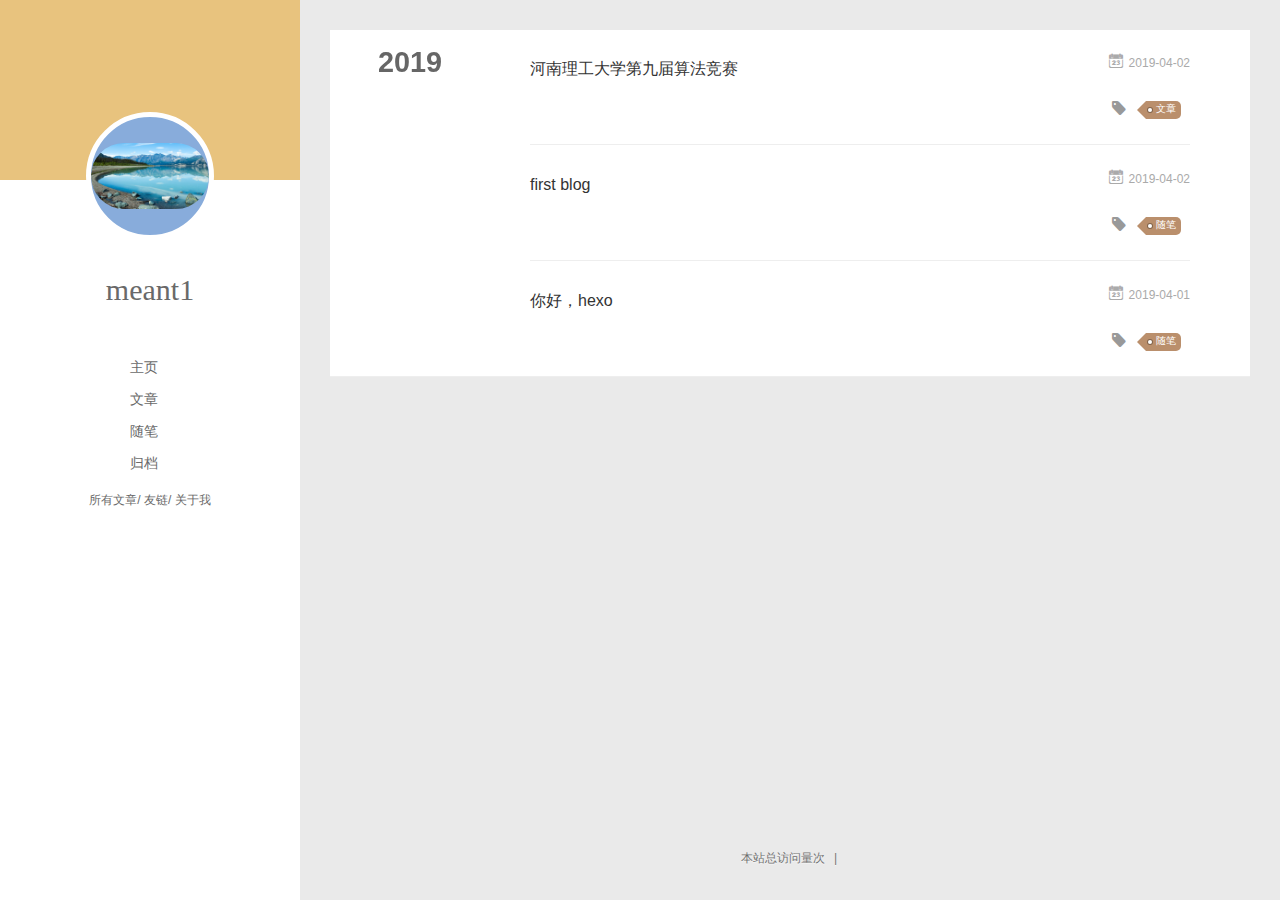
==== archives/index.html @ 69c479f6 "Site updated: 2019-04-03 13:38:40" ====
<!DOCTYPE html>
<html>
<head><meta name="generator" content="Hexo 3.8.0">
  <meta charset="utf-8">
  
  <meta name="renderer" content="webkit">
  <meta http-equiv="X-UA-Compatible" content="IE=edge">
  <link rel="dns-prefetch" href="http://yoursite.com">
  <title>Archives | meant to be</title>
  <meta name="viewport" content="width=device-width, initial-scale=1, maximum-scale=1">
  <meta property="og:type" content="website">
<meta property="og:title" content="meant to be">
<meta property="og:url" content="http://yoursite.com/archives/index.html">
<meta property="og:site_name" content="meant to be">
<meta property="og:locale" content="default">
<meta name="twitter:card" content="summary">
<meta name="twitter:title" content="meant to be">
  
    <link rel="alternative" href="/atom.xml" title="meant to be" type="application/atom+xml">
  
  
    <link rel="icon" href="/img/yyy.jpg">
  
  <link rel="stylesheet" type="text/css" href="/./main.0cf68a.css">
  <style type="text/css">
  
    #container.show {
      background: linear-gradient(200deg,#a0cfe4,#e8c37e);
    }
  </style>
  

  

</head>
</html>
<body>
  <div id="container" q-class="show:isCtnShow">
    <canvas id="anm-canvas" class="anm-canvas"></canvas>
    <div class="left-col" q-class="show:isShow">
      
<div class="overlay" style="background: #e8c37e"></div>
<div class="intrude-less">
	<header id="header" class="inner">
		<a href="/" class="profilepic">
			<img src="/assets/img/head.jpg" class="js-avatar">
		</a>
		<hgroup>
		  <h1 class="header-author"><a href="/">meant1</a></h1>
		</hgroup>
		

		<nav class="header-menu">
			<ul>
			
				<li><a href="/">主页</a></li>
	        
				<li><a href="/tags/文章">文章</a></li>
	        
				<li><a href="/tags/随笔">随笔</a></li>
	        
				<li><a href="/archives/index.html">归档</a></li>
	        
			</ul>
		</nav>
		<nav class="header-smart-menu">
    		
    			
    			<a q-on="click: openSlider(e, 'innerArchive')" href="javascript:void(0)">所有文章</a>
    			
            
    			
    			<a q-on="click: openSlider(e, 'friends')" href="javascript:void(0)">友链</a>
    			
            
    			
    			<a q-on="click: openSlider(e, 'aboutme')" href="javascript:void(0)">关于我</a>
    			
            
		</nav>
		<nav class="header-nav">
			<div class="social">
				
			</div>
		</nav>
	</header>		
</div>

    </div>
    <div class="mid-col" q-class="show:isShow,hide:isShow|isFalse">
      
<nav id="mobile-nav">
  	<div class="overlay js-overlay" style="background: #e8c37e"></div>
	<div class="btnctn js-mobile-btnctn">
  		<div class="slider-trigger list" q-on="click: openSlider(e)"><i class="icon icon-sort"></i></div>
	</div>
	<div class="intrude-less">
		<header id="header" class="inner">
			<div class="profilepic">
				<img src="/assets/img/head.jpg" class="js-avatar">
			</div>
			<hgroup>
			  <h1 class="header-author js-header-author">meant1</h1>
			</hgroup>
			
			
			
				
			
				
			
				
			
				
			
			
			
			<nav class="header-nav">
				<div class="social">
					
				</div>
			</nav>

			<nav class="header-menu js-header-menu">
				<ul style="width: 70%">
				
				
					<li style="width: 25%"><a href="/">主页</a></li>
		        
					<li style="width: 25%"><a href="/tags/文章">文章</a></li>
		        
					<li style="width: 25%"><a href="/tags/随笔">随笔</a></li>
		        
					<li style="width: 25%"><a href="/archives/index.html">归档</a></li>
		        
				</ul>
			</nav>
		</header>				
	</div>
	<div class="mobile-mask" style="display:none" q-show="isShow"></div>
</nav>

      <div id="wrapper" class="body-wrap">
        <div class="menu-l">
          <div class="canvas-wrap">
            <canvas data-colors="#eaeaea" data-sectionHeight="100" data-contentId="js-content" id="myCanvas1" class="anm-canvas"></canvas>
          </div>
          <div id="js-content" class="content-ll">
            
  
  
    
    
      
      
      <section class="archives-wrap">
        <div class="archive-year-wrap">
          <a href="/archives/2019" class="archive-year">2019</a>
        </div>
        <div class="archives">
    
    <article class="archive-article archive-type-post">
  <div class="archive-article-inner">
    <header class="archive-article-header">
      	<div class="article-meta">
	      	
<a href="/2019/04/02/河南理工大学第九届算法竞赛/" class="archive-article-date">
  	<time datetime="2019-04-02T07:55:33.000Z" itemprop="datePublished"><i class="icon-calendar icon"></i>2019-04-02</time>
</a>

        </div>
    	 
  
    <h1 itemprop="name">
      <a class="archive-article-title" href="/2019/04/02/河南理工大学第九届算法竞赛/">河南理工大学第九届算法竞赛</a>
    </h1>
  

        <div class="article-info info-on-right">
          
	<div class="article-tag tagcloud">
		<i class="icon-price-tags icon"></i>
		<ul class="article-tag-list">
			 
        		<li class="article-tag-list-item">
        			<a href="javascript:void(0)" class="js-tag article-tag-list-link color3">文章</a>
        		</li>
      		
		</ul>
	</div>

          

        </div>
        <div class="clearfix"></div>
    </header>
  </div>
</article>
  
    
    
    <article class="archive-article archive-type-post">
  <div class="archive-article-inner">
    <header class="archive-article-header">
      	<div class="article-meta">
	      	
<a href="/2019/04/02/first-blog/" class="archive-article-date">
  	<time datetime="2019-04-02T07:48:13.000Z" itemprop="datePublished"><i class="icon-calendar icon"></i>2019-04-02</time>
</a>

        </div>
    	 
  
    <h1 itemprop="name">
      <a class="archive-article-title" href="/2019/04/02/first-blog/">first blog</a>
    </h1>
  

        <div class="article-info info-on-right">
          
	<div class="article-tag tagcloud">
		<i class="icon-price-tags icon"></i>
		<ul class="article-tag-list">
			 
        		<li class="article-tag-list-item">
        			<a href="javascript:void(0)" class="js-tag article-tag-list-link color3">随笔</a>
        		</li>
      		
		</ul>
	</div>

          

        </div>
        <div class="clearfix"></div>
    </header>
  </div>
</article>
  
    
    
    <article class="archive-article archive-type-post">
  <div class="archive-article-inner">
    <header class="archive-article-header">
      	<div class="article-meta">
	      	
<a href="/2019/04/01/你好，hexo/" class="archive-article-date">
  	<time datetime="2019-04-01T14:25:17.000Z" itemprop="datePublished"><i class="icon-calendar icon"></i>2019-04-01</time>
</a>

        </div>
    	 
  
    <h1 itemprop="name">
      <a class="archive-article-title" href="/2019/04/01/你好，hexo/">你好，hexo</a>
    </h1>
  

        <div class="article-info info-on-right">
          
	<div class="article-tag tagcloud">
		<i class="icon-price-tags icon"></i>
		<ul class="article-tag-list">
			 
        		<li class="article-tag-list-item">
        			<a href="javascript:void(0)" class="js-tag article-tag-list-link color3">随笔</a>
        		</li>
      		
		</ul>
	</div>

          

        </div>
        <div class="clearfix"></div>
    </header>
  </div>
</article>
  
  
    </div></section>
  

    


          </div>
        </div>
      </div>
      <footer id="footer">
  

<!-- 不蒜子统计 -->

<span id="busuanzi_container_site_pv">

本站总访问量<span id="busuanzi_value_site_pv"></span>次

</span>

<span class="post-meta-divider">|</span>

<span id="busuanzi_container_site_uv" style="display:none">

本站访客数<span id="busuanzi_value_site_uv"></span>人

</span>

<script async src="//busuanzi.ibruce.info/busuanzi/2.3/busuanzi.pure.mini.js"></script>



  <div class="outer">
  <script type="text/javascript">
    var cnzz_protocol = (("https:" == document.location.protocol) ? "https://" : "http://");document.write(unescape("%3Cspan id='cnzz_stat_icon_1276874624'%3E%3C/span%3E%3Cscript src='" + cnzz_protocol + "s5.cnzz.com/z_stat.php%3Fid%3D1276874624%26online%3D1%26show%3Dline' type='text/javascript'%3E%3C/script%3E"));
  </script>
  </div>
</footer>

    </div>
    <script>
	var yiliaConfig = {
		mathjax: false,
		isHome: false,
		isPost: false,
		isArchive: true,
		isTag: false,
		isCategory: false,
		open_in_new: false,
		toc_hide_index: true,
		root: "/",
		innerArchive: true,
		showTags: false
	}
</script>

<script>!function(t){function n(e){if(r[e])return r[e].exports;var i=r[e]={exports:{},id:e,loaded:!1};return t[e].call(i.exports,i,i.exports,n),i.loaded=!0,i.exports}var r={};n.m=t,n.c=r,n.p="./",n(0)}([function(t,n,r){r(195),t.exports=r(191)},function(t,n,r){var e=r(3),i=r(52),o=r(27),u=r(28),c=r(53),f="prototype",a=function(t,n,r){var s,l,h,v,p=t&a.F,d=t&a.G,y=t&a.S,g=t&a.P,b=t&a.B,m=d?e:y?e[n]||(e[n]={}):(e[n]||{})[f],x=d?i:i[n]||(i[n]={}),w=x[f]||(x[f]={});d&&(r=n);for(s in r)l=!p&&m&&void 0!==m[s],h=(l?m:r)[s],v=b&&l?c(h,e):g&&"function"==typeof h?c(Function.call,h):h,m&&u(m,s,h,t&a.U),x[s]!=h&&o(x,s,v),g&&w[s]!=h&&(w[s]=h)};e.core=i,a.F=1,a.G=2,a.S=4,a.P=8,a.B=16,a.W=32,a.U=64,a.R=128,t.exports=a},function(t,n,r){var e=r(6);t.exports=function(t){if(!e(t))throw TypeError(t+" is not an object!");return t}},function(t,n){var r=t.exports="undefined"!=typeof window&&window.Math==Math?window:"undefined"!=typeof self&&self.Math==Math?self:Function("return this")();"number"==typeof __g&&(__g=r)},function(t,n){t.exports=function(t){try{return!!t()}catch(t){return!0}}},function(t,n){var r=t.exports="undefined"!=typeof window&&window.Math==Math?window:"undefined"!=typeof self&&self.Math==Math?self:Function("return this")();"number"==typeof __g&&(__g=r)},function(t,n){t.exports=function(t){return"object"==typeof t?null!==t:"function"==typeof t}},function(t,n,r){var e=r(126)("wks"),i=r(76),o=r(3).Symbol,u="function"==typeof o;(t.exports=function(t){return e[t]||(e[t]=u&&o[t]||(u?o:i)("Symbol."+t))}).store=e},function(t,n){var r={}.hasOwnProperty;t.exports=function(t,n){return r.call(t,n)}},function(t,n,r){var e=r(94),i=r(33);t.exports=function(t){return e(i(t))}},function(t,n,r){t.exports=!r(4)(function(){return 7!=Object.defineProperty({},"a",{get:function(){return 7}}).a})},function(t,n,r){var e=r(2),i=r(167),o=r(50),u=Object.defineProperty;n.f=r(10)?Object.defineProperty:function(t,n,r){if(e(t),n=o(n,!0),e(r),i)try{return u(t,n,r)}catch(t){}if("get"in r||"set"in r)throw TypeError("Accessors not supported!");return"value"in r&&(t[n]=r.value),t}},function(t,n,r){t.exports=!r(18)(function(){return 7!=Object.defineProperty({},"a",{get:function(){return 7}}).a})},function(t,n,r){var e=r(14),i=r(22);t.exports=r(12)?function(t,n,r){return e.f(t,n,i(1,r))}:function(t,n,r){return t[n]=r,t}},function(t,n,r){var e=r(20),i=r(58),o=r(42),u=Object.defineProperty;n.f=r(12)?Object.defineProperty:function(t,n,r){if(e(t),n=o(n,!0),e(r),i)try{return u(t,n,r)}catch(t){}if("get"in r||"set"in r)throw TypeError("Accessors not supported!");return"value"in r&&(t[n]=r.value),t}},function(t,n,r){var e=r(40)("wks"),i=r(23),o=r(5).Symbol,u="function"==typeof o;(t.exports=function(t){return e[t]||(e[t]=u&&o[t]||(u?o:i)("Symbol."+t))}).store=e},function(t,n,r){var e=r(67),i=Math.min;t.exports=function(t){return t>0?i(e(t),9007199254740991):0}},function(t,n,r){var e=r(46);t.exports=function(t){return Object(e(t))}},function(t,n){t.exports=function(t){try{return!!t()}catch(t){return!0}}},function(t,n,r){var e=r(63),i=r(34);t.exports=Object.keys||function(t){return e(t,i)}},function(t,n,r){var e=r(21);t.exports=function(t){if(!e(t))throw TypeError(t+" is not an object!");return t}},function(t,n){t.exports=function(t){return"object"==typeof t?null!==t:"function"==typeof t}},function(t,n){t.exports=function(t,n){return{enumerable:!(1&t),configurable:!(2&t),writable:!(4&t),value:n}}},function(t,n){var r=0,e=Math.random();t.exports=function(t){return"Symbol(".concat(void 0===t?"":t,")_",(++r+e).toString(36))}},function(t,n){var r={}.hasOwnProperty;t.exports=function(t,n){return r.call(t,n)}},function(t,n){var r=t.exports={version:"2.4.0"};"number"==typeof __e&&(__e=r)},function(t,n){t.exports=function(t){if("function"!=typeof t)throw TypeError(t+" is not a function!");return t}},function(t,n,r){var e=r(11),i=r(66);t.exports=r(10)?function(t,n,r){return e.f(t,n,i(1,r))}:function(t,n,r){return t[n]=r,t}},function(t,n,r){var e=r(3),i=r(27),o=r(24),u=r(76)("src"),c="toString",f=Function[c],a=(""+f).split(c);r(52).inspectSource=function(t){return f.call(t)},(t.exports=function(t,n,r,c){var f="function"==typeof r;f&&(o(r,"name")||i(r,"name",n)),t[n]!==r&&(f&&(o(r,u)||i(r,u,t[n]?""+t[n]:a.join(String(n)))),t===e?t[n]=r:c?t[n]?t[n]=r:i(t,n,r):(delete t[n],i(t,n,r)))})(Function.prototype,c,function(){return"function"==typeof this&&this[u]||f.call(this)})},function(t,n,r){var e=r(1),i=r(4),o=r(46),u=function(t,n,r,e){var i=String(o(t)),u="<"+n;return""!==r&&(u+=" "+r+'="'+String(e).replace(/"/g,"&quot;")+'"'),u+">"+i+"</"+n+">"};t.exports=function(t,n){var r={};r[t]=n(u),e(e.P+e.F*i(function(){var n=""[t]('"');return n!==n.toLowerCase()||n.split('"').length>3}),"String",r)}},function(t,n,r){var e=r(115),i=r(46);t.exports=function(t){return e(i(t))}},function(t,n,r){var e=r(116),i=r(66),o=r(30),u=r(50),c=r(24),f=r(167),a=Object.getOwnPropertyDescriptor;n.f=r(10)?a:function(t,n){if(t=o(t),n=u(n,!0),f)try{return a(t,n)}catch(t){}if(c(t,n))return i(!e.f.call(t,n),t[n])}},function(t,n,r){var e=r(24),i=r(17),o=r(145)("IE_PROTO"),u=Object.prototype;t.exports=Object.getPrototypeOf||function(t){return t=i(t),e(t,o)?t[o]:"function"==typeof t.constructor&&t instanceof t.constructor?t.constructor.prototype:t instanceof Object?u:null}},function(t,n){t.exports=function(t){if(void 0==t)throw TypeError("Can't call method on  "+t);return t}},function(t,n){t.exports="constructor,hasOwnProperty,isPrototypeOf,propertyIsEnumerable,toLocaleString,toString,valueOf".split(",")},function(t,n){t.exports={}},function(t,n){t.exports=!0},function(t,n){n.f={}.propertyIsEnumerable},function(t,n,r){var e=r(14).f,i=r(8),o=r(15)("toStringTag");t.exports=function(t,n,r){t&&!i(t=r?t:t.prototype,o)&&e(t,o,{configurable:!0,value:n})}},function(t,n,r){var e=r(40)("keys"),i=r(23);t.exports=function(t){return e[t]||(e[t]=i(t))}},function(t,n,r){var e=r(5),i="__core-js_shared__",o=e[i]||(e[i]={});t.exports=function(t){return o[t]||(o[t]={})}},function(t,n){var r=Math.ceil,e=Math.floor;t.exports=function(t){return isNaN(t=+t)?0:(t>0?e:r)(t)}},function(t,n,r){var e=r(21);t.exports=function(t,n){if(!e(t))return t;var r,i;if(n&&"function"==typeof(r=t.toString)&&!e(i=r.call(t)))return i;if("function"==typeof(r=t.valueOf)&&!e(i=r.call(t)))return i;if(!n&&"function"==typeof(r=t.toString)&&!e(i=r.call(t)))return i;throw TypeError("Can't convert object to primitive value")}},function(t,n,r){var e=r(5),i=r(25),o=r(36),u=r(44),c=r(14).f;t.exports=function(t){var n=i.Symbol||(i.Symbol=o?{}:e.Symbol||{});"_"==t.charAt(0)||t in n||c(n,t,{value:u.f(t)})}},function(t,n,r){n.f=r(15)},function(t,n){var r={}.toString;t.exports=function(t){return r.call(t).slice(8,-1)}},function(t,n){t.exports=function(t){if(void 0==t)throw TypeError("Can't call method on  "+t);return t}},function(t,n,r){var e=r(4);t.exports=function(t,n){return!!t&&e(function(){n?t.call(null,function(){},1):t.call(null)})}},function(t,n,r){var e=r(53),i=r(115),o=r(17),u=r(16),c=r(203);t.exports=function(t,n){var r=1==t,f=2==t,a=3==t,s=4==t,l=6==t,h=5==t||l,v=n||c;return function(n,c,p){for(var d,y,g=o(n),b=i(g),m=e(c,p,3),x=u(b.length),w=0,S=r?v(n,x):f?v(n,0):void 0;x>w;w++)if((h||w in b)&&(d=b[w],y=m(d,w,g),t))if(r)S[w]=y;else if(y)switch(t){case 3:return!0;case 5:return d;case 6:return w;case 2:S.push(d)}else if(s)return!1;return l?-1:a||s?s:S}}},function(t,n,r){var e=r(1),i=r(52),o=r(4);t.exports=function(t,n){var r=(i.Object||{})[t]||Object[t],u={};u[t]=n(r),e(e.S+e.F*o(function(){r(1)}),"Object",u)}},function(t,n,r){var e=r(6);t.exports=function(t,n){if(!e(t))return t;var r,i;if(n&&"function"==typeof(r=t.toString)&&!e(i=r.call(t)))return i;if("function"==typeof(r=t.valueOf)&&!e(i=r.call(t)))return i;if(!n&&"function"==typeof(r=t.toString)&&!e(i=r.call(t)))return i;throw TypeError("Can't convert object to primitive value")}},function(t,n,r){var e=r(5),i=r(25),o=r(91),u=r(13),c="prototype",f=function(t,n,r){var a,s,l,h=t&f.F,v=t&f.G,p=t&f.S,d=t&f.P,y=t&f.B,g=t&f.W,b=v?i:i[n]||(i[n]={}),m=b[c],x=v?e:p?e[n]:(e[n]||{})[c];v&&(r=n);for(a in r)(s=!h&&x&&void 0!==x[a])&&a in b||(l=s?x[a]:r[a],b[a]=v&&"function"!=typeof x[a]?r[a]:y&&s?o(l,e):g&&x[a]==l?function(t){var n=function(n,r,e){if(this instanceof t){switch(arguments.length){case 0:return new t;case 1:return new t(n);case 2:return new t(n,r)}return new t(n,r,e)}return t.apply(this,arguments)};return n[c]=t[c],n}(l):d&&"function"==typeof l?o(Function.call,l):l,d&&((b.virtual||(b.virtual={}))[a]=l,t&f.R&&m&&!m[a]&&u(m,a,l)))};f.F=1,f.G=2,f.S=4,f.P=8,f.B=16,f.W=32,f.U=64,f.R=128,t.exports=f},function(t,n){var r=t.exports={version:"2.4.0"};"number"==typeof __e&&(__e=r)},function(t,n,r){var e=r(26);t.exports=function(t,n,r){if(e(t),void 0===n)return t;switch(r){case 1:return function(r){return t.call(n,r)};case 2:return function(r,e){return t.call(n,r,e)};case 3:return function(r,e,i){return t.call(n,r,e,i)}}return function(){return t.apply(n,arguments)}}},function(t,n,r){var e=r(183),i=r(1),o=r(126)("metadata"),u=o.store||(o.store=new(r(186))),c=function(t,n,r){var i=u.get(t);if(!i){if(!r)return;u.set(t,i=new e)}var o=i.get(n);if(!o){if(!r)return;i.set(n,o=new e)}return o},f=function(t,n,r){var e=c(n,r,!1);return void 0!==e&&e.has(t)},a=function(t,n,r){var e=c(n,r,!1);return void 0===e?void 0:e.get(t)},s=function(t,n,r,e){c(r,e,!0).set(t,n)},l=function(t,n){var r=c(t,n,!1),e=[];return r&&r.forEach(function(t,n){e.push(n)}),e},h=function(t){return void 0===t||"symbol"==typeof t?t:String(t)},v=function(t){i(i.S,"Reflect",t)};t.exports={store:u,map:c,has:f,get:a,set:s,keys:l,key:h,exp:v}},function(t,n,r){"use strict";if(r(10)){var e=r(69),i=r(3),o=r(4),u=r(1),c=r(127),f=r(152),a=r(53),s=r(68),l=r(66),h=r(27),v=r(73),p=r(67),d=r(16),y=r(75),g=r(50),b=r(24),m=r(180),x=r(114),w=r(6),S=r(17),_=r(137),O=r(70),E=r(32),P=r(71).f,j=r(154),F=r(76),M=r(7),A=r(48),N=r(117),T=r(146),I=r(155),k=r(80),L=r(123),R=r(74),C=r(130),D=r(160),U=r(11),W=r(31),G=U.f,B=W.f,V=i.RangeError,z=i.TypeError,q=i.Uint8Array,K="ArrayBuffer",J="Shared"+K,Y="BYTES_PER_ELEMENT",H="prototype",$=Array[H],X=f.ArrayBuffer,Q=f.DataView,Z=A(0),tt=A(2),nt=A(3),rt=A(4),et=A(5),it=A(6),ot=N(!0),ut=N(!1),ct=I.values,ft=I.keys,at=I.entries,st=$.lastIndexOf,lt=$.reduce,ht=$.reduceRight,vt=$.join,pt=$.sort,dt=$.slice,yt=$.toString,gt=$.toLocaleString,bt=M("iterator"),mt=M("toStringTag"),xt=F("typed_constructor"),wt=F("def_constructor"),St=c.CONSTR,_t=c.TYPED,Ot=c.VIEW,Et="Wrong length!",Pt=A(1,function(t,n){return Tt(T(t,t[wt]),n)}),jt=o(function(){return 1===new q(new Uint16Array([1]).buffer)[0]}),Ft=!!q&&!!q[H].set&&o(function(){new q(1).set({})}),Mt=function(t,n){if(void 0===t)throw z(Et);var r=+t,e=d(t);if(n&&!m(r,e))throw V(Et);return e},At=function(t,n){var r=p(t);if(r<0||r%n)throw V("Wrong offset!");return r},Nt=function(t){if(w(t)&&_t in t)return t;throw z(t+" is not a typed array!")},Tt=function(t,n){if(!(w(t)&&xt in t))throw z("It is not a typed array constructor!");return new t(n)},It=function(t,n){return kt(T(t,t[wt]),n)},kt=function(t,n){for(var r=0,e=n.length,i=Tt(t,e);e>r;)i[r]=n[r++];return i},Lt=function(t,n,r){G(t,n,{get:function(){return this._d[r]}})},Rt=function(t){var n,r,e,i,o,u,c=S(t),f=arguments.length,s=f>1?arguments[1]:void 0,l=void 0!==s,h=j(c);if(void 0!=h&&!_(h)){for(u=h.call(c),e=[],n=0;!(o=u.next()).done;n++)e.push(o.value);c=e}for(l&&f>2&&(s=a(s,arguments[2],2)),n=0,r=d(c.length),i=Tt(this,r);r>n;n++)i[n]=l?s(c[n],n):c[n];return i},Ct=function(){for(var t=0,n=arguments.length,r=Tt(this,n);n>t;)r[t]=arguments[t++];return r},Dt=!!q&&o(function(){gt.call(new q(1))}),Ut=function(){return gt.apply(Dt?dt.call(Nt(this)):Nt(this),arguments)},Wt={copyWithin:function(t,n){return D.call(Nt(this),t,n,arguments.length>2?arguments[2]:void 0)},every:function(t){return rt(Nt(this),t,arguments.length>1?arguments[1]:void 0)},fill:function(t){return C.apply(Nt(this),arguments)},filter:function(t){return It(this,tt(Nt(this),t,arguments.length>1?arguments[1]:void 0))},find:function(t){return et(Nt(this),t,arguments.length>1?arguments[1]:void 0)},findIndex:function(t){return it(Nt(this),t,arguments.length>1?arguments[1]:void 0)},forEach:function(t){Z(Nt(this),t,arguments.length>1?arguments[1]:void 0)},indexOf:function(t){return ut(Nt(this),t,arguments.length>1?arguments[1]:void 0)},includes:function(t){return ot(Nt(this),t,arguments.length>1?arguments[1]:void 0)},join:function(t){return vt.apply(Nt(this),arguments)},lastIndexOf:function(t){return st.apply(Nt(this),arguments)},map:function(t){return Pt(Nt(this),t,arguments.length>1?arguments[1]:void 0)},reduce:function(t){return lt.apply(Nt(this),arguments)},reduceRight:function(t){return ht.apply(Nt(this),arguments)},reverse:function(){for(var t,n=this,r=Nt(n).length,e=Math.floor(r/2),i=0;i<e;)t=n[i],n[i++]=n[--r],n[r]=t;return n},some:function(t){return nt(Nt(this),t,arguments.length>1?arguments[1]:void 0)},sort:function(t){return pt.call(Nt(this),t)},subarray:function(t,n){var r=Nt(this),e=r.length,i=y(t,e);return new(T(r,r[wt]))(r.buffer,r.byteOffset+i*r.BYTES_PER_ELEMENT,d((void 0===n?e:y(n,e))-i))}},Gt=function(t,n){return It(this,dt.call(Nt(this),t,n))},Bt=function(t){Nt(this);var n=At(arguments[1],1),r=this.length,e=S(t),i=d(e.length),o=0;if(i+n>r)throw V(Et);for(;o<i;)this[n+o]=e[o++]},Vt={entries:function(){return at.call(Nt(this))},keys:function(){return ft.call(Nt(this))},values:function(){return ct.call(Nt(this))}},zt=function(t,n){return w(t)&&t[_t]&&"symbol"!=typeof n&&n in t&&String(+n)==String(n)},qt=function(t,n){return zt(t,n=g(n,!0))?l(2,t[n]):B(t,n)},Kt=function(t,n,r){return!(zt(t,n=g(n,!0))&&w(r)&&b(r,"value"))||b(r,"get")||b(r,"set")||r.configurable||b(r,"writable")&&!r.writable||b(r,"enumerable")&&!r.enumerable?G(t,n,r):(t[n]=r.value,t)};St||(W.f=qt,U.f=Kt),u(u.S+u.F*!St,"Object",{getOwnPropertyDescriptor:qt,defineProperty:Kt}),o(function(){yt.call({})})&&(yt=gt=function(){return vt.call(this)});var Jt=v({},Wt);v(Jt,Vt),h(Jt,bt,Vt.values),v(Jt,{slice:Gt,set:Bt,constructor:function(){},toString:yt,toLocaleString:Ut}),Lt(Jt,"buffer","b"),Lt(Jt,"byteOffset","o"),Lt(Jt,"byteLength","l"),Lt(Jt,"length","e"),G(Jt,mt,{get:function(){return this[_t]}}),t.exports=function(t,n,r,f){f=!!f;var a=t+(f?"Clamped":"")+"Array",l="Uint8Array"!=a,v="get"+t,p="set"+t,y=i[a],g=y||{},b=y&&E(y),m=!y||!c.ABV,S={},_=y&&y[H],j=function(t,r){var e=t._d;return e.v[v](r*n+e.o,jt)},F=function(t,r,e){var i=t._d;f&&(e=(e=Math.round(e))<0?0:e>255?255:255&e),i.v[p](r*n+i.o,e,jt)},M=function(t,n){G(t,n,{get:function(){return j(this,n)},set:function(t){return F(this,n,t)},enumerable:!0})};m?(y=r(function(t,r,e,i){s(t,y,a,"_d");var o,u,c,f,l=0,v=0;if(w(r)){if(!(r instanceof X||(f=x(r))==K||f==J))return _t in r?kt(y,r):Rt.call(y,r);o=r,v=At(e,n);var p=r.byteLength;if(void 0===i){if(p%n)throw V(Et);if((u=p-v)<0)throw V(Et)}else if((u=d(i)*n)+v>p)throw V(Et);c=u/n}else c=Mt(r,!0),u=c*n,o=new X(u);for(h(t,"_d",{b:o,o:v,l:u,e:c,v:new Q(o)});l<c;)M(t,l++)}),_=y[H]=O(Jt),h(_,"constructor",y)):L(function(t){new y(null),new y(t)},!0)||(y=r(function(t,r,e,i){s(t,y,a);var o;return w(r)?r instanceof X||(o=x(r))==K||o==J?void 0!==i?new g(r,At(e,n),i):void 0!==e?new g(r,At(e,n)):new g(r):_t in r?kt(y,r):Rt.call(y,r):new g(Mt(r,l))}),Z(b!==Function.prototype?P(g).concat(P(b)):P(g),function(t){t in y||h(y,t,g[t])}),y[H]=_,e||(_.constructor=y));var A=_[bt],N=!!A&&("values"==A.name||void 0==A.name),T=Vt.values;h(y,xt,!0),h(_,_t,a),h(_,Ot,!0),h(_,wt,y),(f?new y(1)[mt]==a:mt in _)||G(_,mt,{get:function(){return a}}),S[a]=y,u(u.G+u.W+u.F*(y!=g),S),u(u.S,a,{BYTES_PER_ELEMENT:n,from:Rt,of:Ct}),Y in _||h(_,Y,n),u(u.P,a,Wt),R(a),u(u.P+u.F*Ft,a,{set:Bt}),u(u.P+u.F*!N,a,Vt),u(u.P+u.F*(_.toString!=yt),a,{toString:yt}),u(u.P+u.F*o(function(){new y(1).slice()}),a,{slice:Gt}),u(u.P+u.F*(o(function(){return[1,2].toLocaleString()!=new y([1,2]).toLocaleString()})||!o(function(){_.toLocaleString.call([1,2])})),a,{toLocaleString:Ut}),k[a]=N?A:T,e||N||h(_,bt,T)}}else t.exports=function(){}},function(t,n){var r={}.toString;t.exports=function(t){return r.call(t).slice(8,-1)}},function(t,n,r){var e=r(21),i=r(5).document,o=e(i)&&e(i.createElement);t.exports=function(t){return o?i.createElement(t):{}}},function(t,n,r){t.exports=!r(12)&&!r(18)(function(){return 7!=Object.defineProperty(r(57)("div"),"a",{get:function(){return 7}}).a})},function(t,n,r){"use strict";var e=r(36),i=r(51),o=r(64),u=r(13),c=r(8),f=r(35),a=r(96),s=r(38),l=r(103),h=r(15)("iterator"),v=!([].keys&&"next"in[].keys()),p="keys",d="values",y=function(){return this};t.exports=function(t,n,r,g,b,m,x){a(r,n,g);var w,S,_,O=function(t){if(!v&&t in F)return F[t];switch(t){case p:case d:return function(){return new r(this,t)}}return function(){return new r(this,t)}},E=n+" Iterator",P=b==d,j=!1,F=t.prototype,M=F[h]||F["@@iterator"]||b&&F[b],A=M||O(b),N=b?P?O("entries"):A:void 0,T="Array"==n?F.entries||M:M;if(T&&(_=l(T.call(new t)))!==Object.prototype&&(s(_,E,!0),e||c(_,h)||u(_,h,y)),P&&M&&M.name!==d&&(j=!0,A=function(){return M.call(this)}),e&&!x||!v&&!j&&F[h]||u(F,h,A),f[n]=A,f[E]=y,b)if(w={values:P?A:O(d),keys:m?A:O(p),entries:N},x)for(S in w)S in F||o(F,S,w[S]);else i(i.P+i.F*(v||j),n,w);return w}},function(t,n,r){var e=r(20),i=r(100),o=r(34),u=r(39)("IE_PROTO"),c=function(){},f="prototype",a=function(){var t,n=r(57)("iframe"),e=o.length;for(n.style.display="none",r(93).appendChild(n),n.src="javascript:",t=n.contentWindow.document,t.open(),t.write("<script>document.F=Object<\/script>"),t.close(),a=t.F;e--;)delete a[f][o[e]];return a()};t.exports=Object.create||function(t,n){var r;return null!==t?(c[f]=e(t),r=new c,c[f]=null,r[u]=t):r=a(),void 0===n?r:i(r,n)}},function(t,n,r){var e=r(63),i=r(34).concat("length","prototype");n.f=Object.getOwnPropertyNames||function(t){return e(t,i)}},function(t,n){n.f=Object.getOwnPropertySymbols},function(t,n,r){var e=r(8),i=r(9),o=r(90)(!1),u=r(39)("IE_PROTO");t.exports=function(t,n){var r,c=i(t),f=0,a=[];for(r in c)r!=u&&e(c,r)&&a.push(r);for(;n.length>f;)e(c,r=n[f++])&&(~o(a,r)||a.push(r));return a}},function(t,n,r){t.exports=r(13)},function(t,n,r){var e=r(76)("meta"),i=r(6),o=r(24),u=r(11).f,c=0,f=Object.isExtensible||function(){return!0},a=!r(4)(function(){return f(Object.preventExtensions({}))}),s=function(t){u(t,e,{value:{i:"O"+ ++c,w:{}}})},l=function(t,n){if(!i(t))return"symbol"==typeof t?t:("string"==typeof t?"S":"P")+t;if(!o(t,e)){if(!f(t))return"F";if(!n)return"E";s(t)}return t[e].i},h=function(t,n){if(!o(t,e)){if(!f(t))return!0;if(!n)return!1;s(t)}return t[e].w},v=function(t){return a&&p.NEED&&f(t)&&!o(t,e)&&s(t),t},p=t.exports={KEY:e,NEED:!1,fastKey:l,getWeak:h,onFreeze:v}},function(t,n){t.exports=function(t,n){return{enumerable:!(1&t),configurable:!(2&t),writable:!(4&t),value:n}}},function(t,n){var r=Math.ceil,e=Math.floor;t.exports=function(t){return isNaN(t=+t)?0:(t>0?e:r)(t)}},function(t,n){t.exports=function(t,n,r,e){if(!(t instanceof n)||void 0!==e&&e in t)throw TypeError(r+": incorrect invocation!");return t}},function(t,n){t.exports=!1},function(t,n,r){var e=r(2),i=r(173),o=r(133),u=r(145)("IE_PROTO"),c=function(){},f="prototype",a=function(){var t,n=r(132)("iframe"),e=o.length;for(n.style.display="none",r(135).appendChild(n),n.src="javascript:",t=n.contentWindow.document,t.open(),t.write("<script>document.F=Object<\/script>"),t.close(),a=t.F;e--;)delete a[f][o[e]];return a()};t.exports=Object.create||function(t,n){var r;return null!==t?(c[f]=e(t),r=new c,c[f]=null,r[u]=t):r=a(),void 0===n?r:i(r,n)}},function(t,n,r){var e=r(175),i=r(133).concat("length","prototype");n.f=Object.getOwnPropertyNames||function(t){return e(t,i)}},function(t,n,r){var e=r(175),i=r(133);t.exports=Object.keys||function(t){return e(t,i)}},function(t,n,r){var e=r(28);t.exports=function(t,n,r){for(var i in n)e(t,i,n[i],r);return t}},function(t,n,r){"use strict";var e=r(3),i=r(11),o=r(10),u=r(7)("species");t.exports=function(t){var n=e[t];o&&n&&!n[u]&&i.f(n,u,{configurable:!0,get:function(){return this}})}},function(t,n,r){var e=r(67),i=Math.max,o=Math.min;t.exports=function(t,n){return t=e(t),t<0?i(t+n,0):o(t,n)}},function(t,n){var r=0,e=Math.random();t.exports=function(t){return"Symbol(".concat(void 0===t?"":t,")_",(++r+e).toString(36))}},function(t,n,r){var e=r(33);t.exports=function(t){return Object(e(t))}},function(t,n,r){var e=r(7)("unscopables"),i=Array.prototype;void 0==i[e]&&r(27)(i,e,{}),t.exports=function(t){i[e][t]=!0}},function(t,n,r){var e=r(53),i=r(169),o=r(137),u=r(2),c=r(16),f=r(154),a={},s={},n=t.exports=function(t,n,r,l,h){var v,p,d,y,g=h?function(){return t}:f(t),b=e(r,l,n?2:1),m=0;if("function"!=typeof g)throw TypeError(t+" is not iterable!");if(o(g)){for(v=c(t.length);v>m;m++)if((y=n?b(u(p=t[m])[0],p[1]):b(t[m]))===a||y===s)return y}else for(d=g.call(t);!(p=d.next()).done;)if((y=i(d,b,p.value,n))===a||y===s)return y};n.BREAK=a,n.RETURN=s},function(t,n){t.exports={}},function(t,n,r){var e=r(11).f,i=r(24),o=r(7)("toStringTag");t.exports=function(t,n,r){t&&!i(t=r?t:t.prototype,o)&&e(t,o,{configurable:!0,value:n})}},function(t,n,r){var e=r(1),i=r(46),o=r(4),u=r(150),c="["+u+"]",f="​",a=RegExp("^"+c+c+"*"),s=RegExp(c+c+"*$"),l=function(t,n,r){var i={},c=o(function(){return!!u[t]()||f[t]()!=f}),a=i[t]=c?n(h):u[t];r&&(i[r]=a),e(e.P+e.F*c,"String",i)},h=l.trim=function(t,n){return t=String(i(t)),1&n&&(t=t.replace(a,"")),2&n&&(t=t.replace(s,"")),t};t.exports=l},function(t,n,r){t.exports={default:r(86),__esModule:!0}},function(t,n,r){t.exports={default:r(87),__esModule:!0}},function(t,n,r){"use strict";function e(t){return t&&t.__esModule?t:{default:t}}n.__esModule=!0;var i=r(84),o=e(i),u=r(83),c=e(u),f="function"==typeof c.default&&"symbol"==typeof o.default?function(t){return typeof t}:function(t){return t&&"function"==typeof c.default&&t.constructor===c.default&&t!==c.default.prototype?"symbol":typeof t};n.default="function"==typeof c.default&&"symbol"===f(o.default)?function(t){return void 0===t?"undefined":f(t)}:function(t){return t&&"function"==typeof c.default&&t.constructor===c.default&&t!==c.default.prototype?"symbol":void 0===t?"undefined":f(t)}},function(t,n,r){r(110),r(108),r(111),r(112),t.exports=r(25).Symbol},function(t,n,r){r(109),r(113),t.exports=r(44).f("iterator")},function(t,n){t.exports=function(t){if("function"!=typeof t)throw TypeError(t+" is not a function!");return t}},function(t,n){t.exports=function(){}},function(t,n,r){var e=r(9),i=r(106),o=r(105);t.exports=function(t){return function(n,r,u){var c,f=e(n),a=i(f.length),s=o(u,a);if(t&&r!=r){for(;a>s;)if((c=f[s++])!=c)return!0}else for(;a>s;s++)if((t||s in f)&&f[s]===r)return t||s||0;return!t&&-1}}},function(t,n,r){var e=r(88);t.exports=function(t,n,r){if(e(t),void 0===n)return t;switch(r){case 1:return function(r){return t.call(n,r)};case 2:return function(r,e){return t.call(n,r,e)};case 3:return function(r,e,i){return t.call(n,r,e,i)}}return function(){return t.apply(n,arguments)}}},function(t,n,r){var e=r(19),i=r(62),o=r(37);t.exports=function(t){var n=e(t),r=i.f;if(r)for(var u,c=r(t),f=o.f,a=0;c.length>a;)f.call(t,u=c[a++])&&n.push(u);return n}},function(t,n,r){t.exports=r(5).document&&document.documentElement},function(t,n,r){var e=r(56);t.exports=Object("z").propertyIsEnumerable(0)?Object:function(t){return"String"==e(t)?t.split(""):Object(t)}},function(t,n,r){var e=r(56);t.exports=Array.isArray||function(t){return"Array"==e(t)}},function(t,n,r){"use strict";var e=r(60),i=r(22),o=r(38),u={};r(13)(u,r(15)("iterator"),function(){return this}),t.exports=function(t,n,r){t.prototype=e(u,{next:i(1,r)}),o(t,n+" Iterator")}},function(t,n){t.exports=function(t,n){return{value:n,done:!!t}}},function(t,n,r){var e=r(19),i=r(9);t.exports=function(t,n){for(var r,o=i(t),u=e(o),c=u.length,f=0;c>f;)if(o[r=u[f++]]===n)return r}},function(t,n,r){var e=r(23)("meta"),i=r(21),o=r(8),u=r(14).f,c=0,f=Object.isExtensible||function(){return!0},a=!r(18)(function(){return f(Object.preventExtensions({}))}),s=function(t){u(t,e,{value:{i:"O"+ ++c,w:{}}})},l=function(t,n){if(!i(t))return"symbol"==typeof t?t:("string"==typeof t?"S":"P")+t;if(!o(t,e)){if(!f(t))return"F";if(!n)return"E";s(t)}return t[e].i},h=function(t,n){if(!o(t,e)){if(!f(t))return!0;if(!n)return!1;s(t)}return t[e].w},v=function(t){return a&&p.NEED&&f(t)&&!o(t,e)&&s(t),t},p=t.exports={KEY:e,NEED:!1,fastKey:l,getWeak:h,onFreeze:v}},function(t,n,r){var e=r(14),i=r(20),o=r(19);t.exports=r(12)?Object.defineProperties:function(t,n){i(t);for(var r,u=o(n),c=u.length,f=0;c>f;)e.f(t,r=u[f++],n[r]);return t}},function(t,n,r){var e=r(37),i=r(22),o=r(9),u=r(42),c=r(8),f=r(58),a=Object.getOwnPropertyDescriptor;n.f=r(12)?a:function(t,n){if(t=o(t),n=u(n,!0),f)try{return a(t,n)}catch(t){}if(c(t,n))return i(!e.f.call(t,n),t[n])}},function(t,n,r){var e=r(9),i=r(61).f,o={}.toString,u="object"==typeof window&&window&&Object.getOwnPropertyNames?Object.getOwnPropertyNames(window):[],c=function(t){try{return i(t)}catch(t){return u.slice()}};t.exports.f=function(t){return u&&"[object Window]"==o.call(t)?c(t):i(e(t))}},function(t,n,r){var e=r(8),i=r(77),o=r(39)("IE_PROTO"),u=Object.prototype;t.exports=Object.getPrototypeOf||function(t){return t=i(t),e(t,o)?t[o]:"function"==typeof t.constructor&&t instanceof t.constructor?t.constructor.prototype:t instanceof Object?u:null}},function(t,n,r){var e=r(41),i=r(33);t.exports=function(t){return function(n,r){var o,u,c=String(i(n)),f=e(r),a=c.length;return f<0||f>=a?t?"":void 0:(o=c.charCodeAt(f),o<55296||o>56319||f+1===a||(u=c.charCodeAt(f+1))<56320||u>57343?t?c.charAt(f):o:t?c.slice(f,f+2):u-56320+(o-55296<<10)+65536)}}},function(t,n,r){var e=r(41),i=Math.max,o=Math.min;t.exports=function(t,n){return t=e(t),t<0?i(t+n,0):o(t,n)}},function(t,n,r){var e=r(41),i=Math.min;t.exports=function(t){return t>0?i(e(t),9007199254740991):0}},function(t,n,r){"use strict";var e=r(89),i=r(97),o=r(35),u=r(9);t.exports=r(59)(Array,"Array",function(t,n){this._t=u(t),this._i=0,this._k=n},function(){var t=this._t,n=this._k,r=this._i++;return!t||r>=t.length?(this._t=void 0,i(1)):"keys"==n?i(0,r):"values"==n?i(0,t[r]):i(0,[r,t[r]])},"values"),o.Arguments=o.Array,e("keys"),e("values"),e("entries")},function(t,n){},function(t,n,r){"use strict";var e=r(104)(!0);r(59)(String,"String",function(t){this._t=String(t),this._i=0},function(){var t,n=this._t,r=this._i;return r>=n.length?{value:void 0,done:!0}:(t=e(n,r),this._i+=t.length,{value:t,done:!1})})},function(t,n,r){"use strict";var e=r(5),i=r(8),o=r(12),u=r(51),c=r(64),f=r(99).KEY,a=r(18),s=r(40),l=r(38),h=r(23),v=r(15),p=r(44),d=r(43),y=r(98),g=r(92),b=r(95),m=r(20),x=r(9),w=r(42),S=r(22),_=r(60),O=r(102),E=r(101),P=r(14),j=r(19),F=E.f,M=P.f,A=O.f,N=e.Symbol,T=e.JSON,I=T&&T.stringify,k="prototype",L=v("_hidden"),R=v("toPrimitive"),C={}.propertyIsEnumerable,D=s("symbol-registry"),U=s("symbols"),W=s("op-symbols"),G=Object[k],B="function"==typeof N,V=e.QObject,z=!V||!V[k]||!V[k].findChild,q=o&&a(function(){return 7!=_(M({},"a",{get:function(){return M(this,"a",{value:7}).a}})).a})?function(t,n,r){var e=F(G,n);e&&delete G[n],M(t,n,r),e&&t!==G&&M(G,n,e)}:M,K=function(t){var n=U[t]=_(N[k]);return n._k=t,n},J=B&&"symbol"==typeof N.iterator?function(t){return"symbol"==typeof t}:function(t){return t instanceof N},Y=function(t,n,r){return t===G&&Y(W,n,r),m(t),n=w(n,!0),m(r),i(U,n)?(r.enumerable?(i(t,L)&&t[L][n]&&(t[L][n]=!1),r=_(r,{enumerable:S(0,!1)})):(i(t,L)||M(t,L,S(1,{})),t[L][n]=!0),q(t,n,r)):M(t,n,r)},H=function(t,n){m(t);for(var r,e=g(n=x(n)),i=0,o=e.length;o>i;)Y(t,r=e[i++],n[r]);return t},$=function(t,n){return void 0===n?_(t):H(_(t),n)},X=function(t){var n=C.call(this,t=w(t,!0));return!(this===G&&i(U,t)&&!i(W,t))&&(!(n||!i(this,t)||!i(U,t)||i(this,L)&&this[L][t])||n)},Q=function(t,n){if(t=x(t),n=w(n,!0),t!==G||!i(U,n)||i(W,n)){var r=F(t,n);return!r||!i(U,n)||i(t,L)&&t[L][n]||(r.enumerable=!0),r}},Z=function(t){for(var n,r=A(x(t)),e=[],o=0;r.length>o;)i(U,n=r[o++])||n==L||n==f||e.push(n);return e},tt=function(t){for(var n,r=t===G,e=A(r?W:x(t)),o=[],u=0;e.length>u;)!i(U,n=e[u++])||r&&!i(G,n)||o.push(U[n]);return o};B||(N=function(){if(this instanceof N)throw TypeError("Symbol is not a constructor!");var t=h(arguments.length>0?arguments[0]:void 0),n=function(r){this===G&&n.call(W,r),i(this,L)&&i(this[L],t)&&(this[L][t]=!1),q(this,t,S(1,r))};return o&&z&&q(G,t,{configurable:!0,set:n}),K(t)},c(N[k],"toString",function(){return this._k}),E.f=Q,P.f=Y,r(61).f=O.f=Z,r(37).f=X,r(62).f=tt,o&&!r(36)&&c(G,"propertyIsEnumerable",X,!0),p.f=function(t){return K(v(t))}),u(u.G+u.W+u.F*!B,{Symbol:N});for(var nt="hasInstance,isConcatSpreadable,iterator,match,replace,search,species,split,toPrimitive,toStringTag,unscopables".split(","),rt=0;nt.length>rt;)v(nt[rt++]);for(var nt=j(v.store),rt=0;nt.length>rt;)d(nt[rt++]);u(u.S+u.F*!B,"Symbol",{for:function(t){return i(D,t+="")?D[t]:D[t]=N(t)},keyFor:function(t){if(J(t))return y(D,t);throw TypeError(t+" is not a symbol!")},useSetter:function(){z=!0},useSimple:function(){z=!1}}),u(u.S+u.F*!B,"Object",{create:$,defineProperty:Y,defineProperties:H,getOwnPropertyDescriptor:Q,getOwnPropertyNames:Z,getOwnPropertySymbols:tt}),T&&u(u.S+u.F*(!B||a(function(){var t=N();return"[null]"!=I([t])||"{}"!=I({a:t})||"{}"!=I(Object(t))})),"JSON",{stringify:function(t){if(void 0!==t&&!J(t)){for(var n,r,e=[t],i=1;arguments.length>i;)e.push(arguments[i++]);return n=e[1],"function"==typeof n&&(r=n),!r&&b(n)||(n=function(t,n){if(r&&(n=r.call(this,t,n)),!J(n))return n}),e[1]=n,I.apply(T,e)}}}),N[k][R]||r(13)(N[k],R,N[k].valueOf),l(N,"Symbol"),l(Math,"Math",!0),l(e.JSON,"JSON",!0)},function(t,n,r){r(43)("asyncIterator")},function(t,n,r){r(43)("observable")},function(t,n,r){r(107);for(var e=r(5),i=r(13),o=r(35),u=r(15)("toStringTag"),c=["NodeList","DOMTokenList","MediaList","StyleSheetList","CSSRuleList"],f=0;f<5;f++){var a=c[f],s=e[a],l=s&&s.prototype;l&&!l[u]&&i(l,u,a),o[a]=o.Array}},function(t,n,r){var e=r(45),i=r(7)("toStringTag"),o="Arguments"==e(function(){return arguments}()),u=function(t,n){try{return t[n]}catch(t){}};t.exports=function(t){var n,r,c;return void 0===t?"Undefined":null===t?"Null":"string"==typeof(r=u(n=Object(t),i))?r:o?e(n):"Object"==(c=e(n))&&"function"==typeof n.callee?"Arguments":c}},function(t,n,r){var e=r(45);t.exports=Object("z").propertyIsEnumerable(0)?Object:function(t){return"String"==e(t)?t.split(""):Object(t)}},function(t,n){n.f={}.propertyIsEnumerable},function(t,n,r){var e=r(30),i=r(16),o=r(75);t.exports=function(t){return function(n,r,u){var c,f=e(n),a=i(f.length),s=o(u,a);if(t&&r!=r){for(;a>s;)if((c=f[s++])!=c)return!0}else for(;a>s;s++)if((t||s in f)&&f[s]===r)return t||s||0;return!t&&-1}}},function(t,n,r){"use strict";var e=r(3),i=r(1),o=r(28),u=r(73),c=r(65),f=r(79),a=r(68),s=r(6),l=r(4),h=r(123),v=r(81),p=r(136);t.exports=function(t,n,r,d,y,g){var b=e[t],m=b,x=y?"set":"add",w=m&&m.prototype,S={},_=function(t){var n=w[t];o(w,t,"delete"==t?function(t){return!(g&&!s(t))&&n.call(this,0===t?0:t)}:"has"==t?function(t){return!(g&&!s(t))&&n.call(this,0===t?0:t)}:"get"==t?function(t){return g&&!s(t)?void 0:n.call(this,0===t?0:t)}:"add"==t?function(t){return n.call(this,0===t?0:t),this}:function(t,r){return n.call(this,0===t?0:t,r),this})};if("function"==typeof m&&(g||w.forEach&&!l(function(){(new m).entries().next()}))){var O=new m,E=O[x](g?{}:-0,1)!=O,P=l(function(){O.has(1)}),j=h(function(t){new m(t)}),F=!g&&l(function(){for(var t=new m,n=5;n--;)t[x](n,n);return!t.has(-0)});j||(m=n(function(n,r){a(n,m,t);var e=p(new b,n,m);return void 0!=r&&f(r,y,e[x],e),e}),m.prototype=w,w.constructor=m),(P||F)&&(_("delete"),_("has"),y&&_("get")),(F||E)&&_(x),g&&w.clear&&delete w.clear}else m=d.getConstructor(n,t,y,x),u(m.prototype,r),c.NEED=!0;return v(m,t),S[t]=m,i(i.G+i.W+i.F*(m!=b),S),g||d.setStrong(m,t,y),m}},function(t,n,r){"use strict";var e=r(27),i=r(28),o=r(4),u=r(46),c=r(7);t.exports=function(t,n,r){var f=c(t),a=r(u,f,""[t]),s=a[0],l=a[1];o(function(){var n={};return n[f]=function(){return 7},7!=""[t](n)})&&(i(String.prototype,t,s),e(RegExp.prototype,f,2==n?function(t,n){return l.call(t,this,n)}:function(t){return l.call(t,this)}))}
},function(t,n,r){"use strict";var e=r(2);t.exports=function(){var t=e(this),n="";return t.global&&(n+="g"),t.ignoreCase&&(n+="i"),t.multiline&&(n+="m"),t.unicode&&(n+="u"),t.sticky&&(n+="y"),n}},function(t,n){t.exports=function(t,n,r){var e=void 0===r;switch(n.length){case 0:return e?t():t.call(r);case 1:return e?t(n[0]):t.call(r,n[0]);case 2:return e?t(n[0],n[1]):t.call(r,n[0],n[1]);case 3:return e?t(n[0],n[1],n[2]):t.call(r,n[0],n[1],n[2]);case 4:return e?t(n[0],n[1],n[2],n[3]):t.call(r,n[0],n[1],n[2],n[3])}return t.apply(r,n)}},function(t,n,r){var e=r(6),i=r(45),o=r(7)("match");t.exports=function(t){var n;return e(t)&&(void 0!==(n=t[o])?!!n:"RegExp"==i(t))}},function(t,n,r){var e=r(7)("iterator"),i=!1;try{var o=[7][e]();o.return=function(){i=!0},Array.from(o,function(){throw 2})}catch(t){}t.exports=function(t,n){if(!n&&!i)return!1;var r=!1;try{var o=[7],u=o[e]();u.next=function(){return{done:r=!0}},o[e]=function(){return u},t(o)}catch(t){}return r}},function(t,n,r){t.exports=r(69)||!r(4)(function(){var t=Math.random();__defineSetter__.call(null,t,function(){}),delete r(3)[t]})},function(t,n){n.f=Object.getOwnPropertySymbols},function(t,n,r){var e=r(3),i="__core-js_shared__",o=e[i]||(e[i]={});t.exports=function(t){return o[t]||(o[t]={})}},function(t,n,r){for(var e,i=r(3),o=r(27),u=r(76),c=u("typed_array"),f=u("view"),a=!(!i.ArrayBuffer||!i.DataView),s=a,l=0,h="Int8Array,Uint8Array,Uint8ClampedArray,Int16Array,Uint16Array,Int32Array,Uint32Array,Float32Array,Float64Array".split(",");l<9;)(e=i[h[l++]])?(o(e.prototype,c,!0),o(e.prototype,f,!0)):s=!1;t.exports={ABV:a,CONSTR:s,TYPED:c,VIEW:f}},function(t,n){"use strict";var r={versions:function(){var t=window.navigator.userAgent;return{trident:t.indexOf("Trident")>-1,presto:t.indexOf("Presto")>-1,webKit:t.indexOf("AppleWebKit")>-1,gecko:t.indexOf("Gecko")>-1&&-1==t.indexOf("KHTML"),mobile:!!t.match(/AppleWebKit.*Mobile.*/),ios:!!t.match(/\(i[^;]+;( U;)? CPU.+Mac OS X/),android:t.indexOf("Android")>-1||t.indexOf("Linux")>-1,iPhone:t.indexOf("iPhone")>-1||t.indexOf("Mac")>-1,iPad:t.indexOf("iPad")>-1,webApp:-1==t.indexOf("Safari"),weixin:-1==t.indexOf("MicroMessenger")}}()};t.exports=r},function(t,n,r){"use strict";var e=r(85),i=function(t){return t&&t.__esModule?t:{default:t}}(e),o=function(){function t(t,n,e){return n||e?String.fromCharCode(n||e):r[t]||t}function n(t){return e[t]}var r={"&quot;":'"',"&lt;":"<","&gt;":">","&amp;":"&","&nbsp;":" "},e={};for(var u in r)e[r[u]]=u;return r["&apos;"]="'",e["'"]="&#39;",{encode:function(t){return t?(""+t).replace(/['<> "&]/g,n).replace(/\r?\n/g,"<br/>").replace(/\s/g,"&nbsp;"):""},decode:function(n){return n?(""+n).replace(/<br\s*\/?>/gi,"\n").replace(/&quot;|&lt;|&gt;|&amp;|&nbsp;|&apos;|&#(\d+);|&#(\d+)/g,t).replace(/\u00a0/g," "):""},encodeBase16:function(t){if(!t)return t;t+="";for(var n=[],r=0,e=t.length;e>r;r++)n.push(t.charCodeAt(r).toString(16).toUpperCase());return n.join("")},encodeBase16forJSON:function(t){if(!t)return t;t=t.replace(/[\u4E00-\u9FBF]/gi,function(t){return escape(t).replace("%u","\\u")});for(var n=[],r=0,e=t.length;e>r;r++)n.push(t.charCodeAt(r).toString(16).toUpperCase());return n.join("")},decodeBase16:function(t){if(!t)return t;t+="";for(var n=[],r=0,e=t.length;e>r;r+=2)n.push(String.fromCharCode("0x"+t.slice(r,r+2)));return n.join("")},encodeObject:function(t){if(t instanceof Array)for(var n=0,r=t.length;r>n;n++)t[n]=o.encodeObject(t[n]);else if("object"==(void 0===t?"undefined":(0,i.default)(t)))for(var e in t)t[e]=o.encodeObject(t[e]);else if("string"==typeof t)return o.encode(t);return t},loadScript:function(t){var n=document.createElement("script");document.getElementsByTagName("body")[0].appendChild(n),n.setAttribute("src",t)},addLoadEvent:function(t){var n=window.onload;"function"!=typeof window.onload?window.onload=t:window.onload=function(){n(),t()}}}}();t.exports=o},function(t,n,r){"use strict";var e=r(17),i=r(75),o=r(16);t.exports=function(t){for(var n=e(this),r=o(n.length),u=arguments.length,c=i(u>1?arguments[1]:void 0,r),f=u>2?arguments[2]:void 0,a=void 0===f?r:i(f,r);a>c;)n[c++]=t;return n}},function(t,n,r){"use strict";var e=r(11),i=r(66);t.exports=function(t,n,r){n in t?e.f(t,n,i(0,r)):t[n]=r}},function(t,n,r){var e=r(6),i=r(3).document,o=e(i)&&e(i.createElement);t.exports=function(t){return o?i.createElement(t):{}}},function(t,n){t.exports="constructor,hasOwnProperty,isPrototypeOf,propertyIsEnumerable,toLocaleString,toString,valueOf".split(",")},function(t,n,r){var e=r(7)("match");t.exports=function(t){var n=/./;try{"/./"[t](n)}catch(r){try{return n[e]=!1,!"/./"[t](n)}catch(t){}}return!0}},function(t,n,r){t.exports=r(3).document&&document.documentElement},function(t,n,r){var e=r(6),i=r(144).set;t.exports=function(t,n,r){var o,u=n.constructor;return u!==r&&"function"==typeof u&&(o=u.prototype)!==r.prototype&&e(o)&&i&&i(t,o),t}},function(t,n,r){var e=r(80),i=r(7)("iterator"),o=Array.prototype;t.exports=function(t){return void 0!==t&&(e.Array===t||o[i]===t)}},function(t,n,r){var e=r(45);t.exports=Array.isArray||function(t){return"Array"==e(t)}},function(t,n,r){"use strict";var e=r(70),i=r(66),o=r(81),u={};r(27)(u,r(7)("iterator"),function(){return this}),t.exports=function(t,n,r){t.prototype=e(u,{next:i(1,r)}),o(t,n+" Iterator")}},function(t,n,r){"use strict";var e=r(69),i=r(1),o=r(28),u=r(27),c=r(24),f=r(80),a=r(139),s=r(81),l=r(32),h=r(7)("iterator"),v=!([].keys&&"next"in[].keys()),p="keys",d="values",y=function(){return this};t.exports=function(t,n,r,g,b,m,x){a(r,n,g);var w,S,_,O=function(t){if(!v&&t in F)return F[t];switch(t){case p:case d:return function(){return new r(this,t)}}return function(){return new r(this,t)}},E=n+" Iterator",P=b==d,j=!1,F=t.prototype,M=F[h]||F["@@iterator"]||b&&F[b],A=M||O(b),N=b?P?O("entries"):A:void 0,T="Array"==n?F.entries||M:M;if(T&&(_=l(T.call(new t)))!==Object.prototype&&(s(_,E,!0),e||c(_,h)||u(_,h,y)),P&&M&&M.name!==d&&(j=!0,A=function(){return M.call(this)}),e&&!x||!v&&!j&&F[h]||u(F,h,A),f[n]=A,f[E]=y,b)if(w={values:P?A:O(d),keys:m?A:O(p),entries:N},x)for(S in w)S in F||o(F,S,w[S]);else i(i.P+i.F*(v||j),n,w);return w}},function(t,n){var r=Math.expm1;t.exports=!r||r(10)>22025.465794806718||r(10)<22025.465794806718||-2e-17!=r(-2e-17)?function(t){return 0==(t=+t)?t:t>-1e-6&&t<1e-6?t+t*t/2:Math.exp(t)-1}:r},function(t,n){t.exports=Math.sign||function(t){return 0==(t=+t)||t!=t?t:t<0?-1:1}},function(t,n,r){var e=r(3),i=r(151).set,o=e.MutationObserver||e.WebKitMutationObserver,u=e.process,c=e.Promise,f="process"==r(45)(u);t.exports=function(){var t,n,r,a=function(){var e,i;for(f&&(e=u.domain)&&e.exit();t;){i=t.fn,t=t.next;try{i()}catch(e){throw t?r():n=void 0,e}}n=void 0,e&&e.enter()};if(f)r=function(){u.nextTick(a)};else if(o){var s=!0,l=document.createTextNode("");new o(a).observe(l,{characterData:!0}),r=function(){l.data=s=!s}}else if(c&&c.resolve){var h=c.resolve();r=function(){h.then(a)}}else r=function(){i.call(e,a)};return function(e){var i={fn:e,next:void 0};n&&(n.next=i),t||(t=i,r()),n=i}}},function(t,n,r){var e=r(6),i=r(2),o=function(t,n){if(i(t),!e(n)&&null!==n)throw TypeError(n+": can't set as prototype!")};t.exports={set:Object.setPrototypeOf||("__proto__"in{}?function(t,n,e){try{e=r(53)(Function.call,r(31).f(Object.prototype,"__proto__").set,2),e(t,[]),n=!(t instanceof Array)}catch(t){n=!0}return function(t,r){return o(t,r),n?t.__proto__=r:e(t,r),t}}({},!1):void 0),check:o}},function(t,n,r){var e=r(126)("keys"),i=r(76);t.exports=function(t){return e[t]||(e[t]=i(t))}},function(t,n,r){var e=r(2),i=r(26),o=r(7)("species");t.exports=function(t,n){var r,u=e(t).constructor;return void 0===u||void 0==(r=e(u)[o])?n:i(r)}},function(t,n,r){var e=r(67),i=r(46);t.exports=function(t){return function(n,r){var o,u,c=String(i(n)),f=e(r),a=c.length;return f<0||f>=a?t?"":void 0:(o=c.charCodeAt(f),o<55296||o>56319||f+1===a||(u=c.charCodeAt(f+1))<56320||u>57343?t?c.charAt(f):o:t?c.slice(f,f+2):u-56320+(o-55296<<10)+65536)}}},function(t,n,r){var e=r(122),i=r(46);t.exports=function(t,n,r){if(e(n))throw TypeError("String#"+r+" doesn't accept regex!");return String(i(t))}},function(t,n,r){"use strict";var e=r(67),i=r(46);t.exports=function(t){var n=String(i(this)),r="",o=e(t);if(o<0||o==1/0)throw RangeError("Count can't be negative");for(;o>0;(o>>>=1)&&(n+=n))1&o&&(r+=n);return r}},function(t,n){t.exports="\t\n\v\f\r   ᠎             　\u2028\u2029\ufeff"},function(t,n,r){var e,i,o,u=r(53),c=r(121),f=r(135),a=r(132),s=r(3),l=s.process,h=s.setImmediate,v=s.clearImmediate,p=s.MessageChannel,d=0,y={},g="onreadystatechange",b=function(){var t=+this;if(y.hasOwnProperty(t)){var n=y[t];delete y[t],n()}},m=function(t){b.call(t.data)};h&&v||(h=function(t){for(var n=[],r=1;arguments.length>r;)n.push(arguments[r++]);return y[++d]=function(){c("function"==typeof t?t:Function(t),n)},e(d),d},v=function(t){delete y[t]},"process"==r(45)(l)?e=function(t){l.nextTick(u(b,t,1))}:p?(i=new p,o=i.port2,i.port1.onmessage=m,e=u(o.postMessage,o,1)):s.addEventListener&&"function"==typeof postMessage&&!s.importScripts?(e=function(t){s.postMessage(t+"","*")},s.addEventListener("message",m,!1)):e=g in a("script")?function(t){f.appendChild(a("script"))[g]=function(){f.removeChild(this),b.call(t)}}:function(t){setTimeout(u(b,t,1),0)}),t.exports={set:h,clear:v}},function(t,n,r){"use strict";var e=r(3),i=r(10),o=r(69),u=r(127),c=r(27),f=r(73),a=r(4),s=r(68),l=r(67),h=r(16),v=r(71).f,p=r(11).f,d=r(130),y=r(81),g="ArrayBuffer",b="DataView",m="prototype",x="Wrong length!",w="Wrong index!",S=e[g],_=e[b],O=e.Math,E=e.RangeError,P=e.Infinity,j=S,F=O.abs,M=O.pow,A=O.floor,N=O.log,T=O.LN2,I="buffer",k="byteLength",L="byteOffset",R=i?"_b":I,C=i?"_l":k,D=i?"_o":L,U=function(t,n,r){var e,i,o,u=Array(r),c=8*r-n-1,f=(1<<c)-1,a=f>>1,s=23===n?M(2,-24)-M(2,-77):0,l=0,h=t<0||0===t&&1/t<0?1:0;for(t=F(t),t!=t||t===P?(i=t!=t?1:0,e=f):(e=A(N(t)/T),t*(o=M(2,-e))<1&&(e--,o*=2),t+=e+a>=1?s/o:s*M(2,1-a),t*o>=2&&(e++,o/=2),e+a>=f?(i=0,e=f):e+a>=1?(i=(t*o-1)*M(2,n),e+=a):(i=t*M(2,a-1)*M(2,n),e=0));n>=8;u[l++]=255&i,i/=256,n-=8);for(e=e<<n|i,c+=n;c>0;u[l++]=255&e,e/=256,c-=8);return u[--l]|=128*h,u},W=function(t,n,r){var e,i=8*r-n-1,o=(1<<i)-1,u=o>>1,c=i-7,f=r-1,a=t[f--],s=127&a;for(a>>=7;c>0;s=256*s+t[f],f--,c-=8);for(e=s&(1<<-c)-1,s>>=-c,c+=n;c>0;e=256*e+t[f],f--,c-=8);if(0===s)s=1-u;else{if(s===o)return e?NaN:a?-P:P;e+=M(2,n),s-=u}return(a?-1:1)*e*M(2,s-n)},G=function(t){return t[3]<<24|t[2]<<16|t[1]<<8|t[0]},B=function(t){return[255&t]},V=function(t){return[255&t,t>>8&255]},z=function(t){return[255&t,t>>8&255,t>>16&255,t>>24&255]},q=function(t){return U(t,52,8)},K=function(t){return U(t,23,4)},J=function(t,n,r){p(t[m],n,{get:function(){return this[r]}})},Y=function(t,n,r,e){var i=+r,o=l(i);if(i!=o||o<0||o+n>t[C])throw E(w);var u=t[R]._b,c=o+t[D],f=u.slice(c,c+n);return e?f:f.reverse()},H=function(t,n,r,e,i,o){var u=+r,c=l(u);if(u!=c||c<0||c+n>t[C])throw E(w);for(var f=t[R]._b,a=c+t[D],s=e(+i),h=0;h<n;h++)f[a+h]=s[o?h:n-h-1]},$=function(t,n){s(t,S,g);var r=+n,e=h(r);if(r!=e)throw E(x);return e};if(u.ABV){if(!a(function(){new S})||!a(function(){new S(.5)})){S=function(t){return new j($(this,t))};for(var X,Q=S[m]=j[m],Z=v(j),tt=0;Z.length>tt;)(X=Z[tt++])in S||c(S,X,j[X]);o||(Q.constructor=S)}var nt=new _(new S(2)),rt=_[m].setInt8;nt.setInt8(0,2147483648),nt.setInt8(1,2147483649),!nt.getInt8(0)&&nt.getInt8(1)||f(_[m],{setInt8:function(t,n){rt.call(this,t,n<<24>>24)},setUint8:function(t,n){rt.call(this,t,n<<24>>24)}},!0)}else S=function(t){var n=$(this,t);this._b=d.call(Array(n),0),this[C]=n},_=function(t,n,r){s(this,_,b),s(t,S,b);var e=t[C],i=l(n);if(i<0||i>e)throw E("Wrong offset!");if(r=void 0===r?e-i:h(r),i+r>e)throw E(x);this[R]=t,this[D]=i,this[C]=r},i&&(J(S,k,"_l"),J(_,I,"_b"),J(_,k,"_l"),J(_,L,"_o")),f(_[m],{getInt8:function(t){return Y(this,1,t)[0]<<24>>24},getUint8:function(t){return Y(this,1,t)[0]},getInt16:function(t){var n=Y(this,2,t,arguments[1]);return(n[1]<<8|n[0])<<16>>16},getUint16:function(t){var n=Y(this,2,t,arguments[1]);return n[1]<<8|n[0]},getInt32:function(t){return G(Y(this,4,t,arguments[1]))},getUint32:function(t){return G(Y(this,4,t,arguments[1]))>>>0},getFloat32:function(t){return W(Y(this,4,t,arguments[1]),23,4)},getFloat64:function(t){return W(Y(this,8,t,arguments[1]),52,8)},setInt8:function(t,n){H(this,1,t,B,n)},setUint8:function(t,n){H(this,1,t,B,n)},setInt16:function(t,n){H(this,2,t,V,n,arguments[2])},setUint16:function(t,n){H(this,2,t,V,n,arguments[2])},setInt32:function(t,n){H(this,4,t,z,n,arguments[2])},setUint32:function(t,n){H(this,4,t,z,n,arguments[2])},setFloat32:function(t,n){H(this,4,t,K,n,arguments[2])},setFloat64:function(t,n){H(this,8,t,q,n,arguments[2])}});y(S,g),y(_,b),c(_[m],u.VIEW,!0),n[g]=S,n[b]=_},function(t,n,r){var e=r(3),i=r(52),o=r(69),u=r(182),c=r(11).f;t.exports=function(t){var n=i.Symbol||(i.Symbol=o?{}:e.Symbol||{});"_"==t.charAt(0)||t in n||c(n,t,{value:u.f(t)})}},function(t,n,r){var e=r(114),i=r(7)("iterator"),o=r(80);t.exports=r(52).getIteratorMethod=function(t){if(void 0!=t)return t[i]||t["@@iterator"]||o[e(t)]}},function(t,n,r){"use strict";var e=r(78),i=r(170),o=r(80),u=r(30);t.exports=r(140)(Array,"Array",function(t,n){this._t=u(t),this._i=0,this._k=n},function(){var t=this._t,n=this._k,r=this._i++;return!t||r>=t.length?(this._t=void 0,i(1)):"keys"==n?i(0,r):"values"==n?i(0,t[r]):i(0,[r,t[r]])},"values"),o.Arguments=o.Array,e("keys"),e("values"),e("entries")},function(t,n){function r(t,n){t.classList?t.classList.add(n):t.className+=" "+n}t.exports=r},function(t,n){function r(t,n){if(t.classList)t.classList.remove(n);else{var r=new RegExp("(^|\\b)"+n.split(" ").join("|")+"(\\b|$)","gi");t.className=t.className.replace(r," ")}}t.exports=r},function(t,n){function r(){throw new Error("setTimeout has not been defined")}function e(){throw new Error("clearTimeout has not been defined")}function i(t){if(s===setTimeout)return setTimeout(t,0);if((s===r||!s)&&setTimeout)return s=setTimeout,setTimeout(t,0);try{return s(t,0)}catch(n){try{return s.call(null,t,0)}catch(n){return s.call(this,t,0)}}}function o(t){if(l===clearTimeout)return clearTimeout(t);if((l===e||!l)&&clearTimeout)return l=clearTimeout,clearTimeout(t);try{return l(t)}catch(n){try{return l.call(null,t)}catch(n){return l.call(this,t)}}}function u(){d&&v&&(d=!1,v.length?p=v.concat(p):y=-1,p.length&&c())}function c(){if(!d){var t=i(u);d=!0;for(var n=p.length;n;){for(v=p,p=[];++y<n;)v&&v[y].run();y=-1,n=p.length}v=null,d=!1,o(t)}}function f(t,n){this.fun=t,this.array=n}function a(){}var s,l,h=t.exports={};!function(){try{s="function"==typeof setTimeout?setTimeout:r}catch(t){s=r}try{l="function"==typeof clearTimeout?clearTimeout:e}catch(t){l=e}}();var v,p=[],d=!1,y=-1;h.nextTick=function(t){var n=new Array(arguments.length-1);if(arguments.length>1)for(var r=1;r<arguments.length;r++)n[r-1]=arguments[r];p.push(new f(t,n)),1!==p.length||d||i(c)},f.prototype.run=function(){this.fun.apply(null,this.array)},h.title="browser",h.browser=!0,h.env={},h.argv=[],h.version="",h.versions={},h.on=a,h.addListener=a,h.once=a,h.off=a,h.removeListener=a,h.removeAllListeners=a,h.emit=a,h.prependListener=a,h.prependOnceListener=a,h.listeners=function(t){return[]},h.binding=function(t){throw new Error("process.binding is not supported")},h.cwd=function(){return"/"},h.chdir=function(t){throw new Error("process.chdir is not supported")},h.umask=function(){return 0}},function(t,n,r){var e=r(45);t.exports=function(t,n){if("number"!=typeof t&&"Number"!=e(t))throw TypeError(n);return+t}},function(t,n,r){"use strict";var e=r(17),i=r(75),o=r(16);t.exports=[].copyWithin||function(t,n){var r=e(this),u=o(r.length),c=i(t,u),f=i(n,u),a=arguments.length>2?arguments[2]:void 0,s=Math.min((void 0===a?u:i(a,u))-f,u-c),l=1;for(f<c&&c<f+s&&(l=-1,f+=s-1,c+=s-1);s-- >0;)f in r?r[c]=r[f]:delete r[c],c+=l,f+=l;return r}},function(t,n,r){var e=r(79);t.exports=function(t,n){var r=[];return e(t,!1,r.push,r,n),r}},function(t,n,r){var e=r(26),i=r(17),o=r(115),u=r(16);t.exports=function(t,n,r,c,f){e(n);var a=i(t),s=o(a),l=u(a.length),h=f?l-1:0,v=f?-1:1;if(r<2)for(;;){if(h in s){c=s[h],h+=v;break}if(h+=v,f?h<0:l<=h)throw TypeError("Reduce of empty array with no initial value")}for(;f?h>=0:l>h;h+=v)h in s&&(c=n(c,s[h],h,a));return c}},function(t,n,r){"use strict";var e=r(26),i=r(6),o=r(121),u=[].slice,c={},f=function(t,n,r){if(!(n in c)){for(var e=[],i=0;i<n;i++)e[i]="a["+i+"]";c[n]=Function("F,a","return new F("+e.join(",")+")")}return c[n](t,r)};t.exports=Function.bind||function(t){var n=e(this),r=u.call(arguments,1),c=function(){var e=r.concat(u.call(arguments));return this instanceof c?f(n,e.length,e):o(n,e,t)};return i(n.prototype)&&(c.prototype=n.prototype),c}},function(t,n,r){"use strict";var e=r(11).f,i=r(70),o=r(73),u=r(53),c=r(68),f=r(46),a=r(79),s=r(140),l=r(170),h=r(74),v=r(10),p=r(65).fastKey,d=v?"_s":"size",y=function(t,n){var r,e=p(n);if("F"!==e)return t._i[e];for(r=t._f;r;r=r.n)if(r.k==n)return r};t.exports={getConstructor:function(t,n,r,s){var l=t(function(t,e){c(t,l,n,"_i"),t._i=i(null),t._f=void 0,t._l=void 0,t[d]=0,void 0!=e&&a(e,r,t[s],t)});return o(l.prototype,{clear:function(){for(var t=this,n=t._i,r=t._f;r;r=r.n)r.r=!0,r.p&&(r.p=r.p.n=void 0),delete n[r.i];t._f=t._l=void 0,t[d]=0},delete:function(t){var n=this,r=y(n,t);if(r){var e=r.n,i=r.p;delete n._i[r.i],r.r=!0,i&&(i.n=e),e&&(e.p=i),n._f==r&&(n._f=e),n._l==r&&(n._l=i),n[d]--}return!!r},forEach:function(t){c(this,l,"forEach");for(var n,r=u(t,arguments.length>1?arguments[1]:void 0,3);n=n?n.n:this._f;)for(r(n.v,n.k,this);n&&n.r;)n=n.p},has:function(t){return!!y(this,t)}}),v&&e(l.prototype,"size",{get:function(){return f(this[d])}}),l},def:function(t,n,r){var e,i,o=y(t,n);return o?o.v=r:(t._l=o={i:i=p(n,!0),k:n,v:r,p:e=t._l,n:void 0,r:!1},t._f||(t._f=o),e&&(e.n=o),t[d]++,"F"!==i&&(t._i[i]=o)),t},getEntry:y,setStrong:function(t,n,r){s(t,n,function(t,n){this._t=t,this._k=n,this._l=void 0},function(){for(var t=this,n=t._k,r=t._l;r&&r.r;)r=r.p;return t._t&&(t._l=r=r?r.n:t._t._f)?"keys"==n?l(0,r.k):"values"==n?l(0,r.v):l(0,[r.k,r.v]):(t._t=void 0,l(1))},r?"entries":"values",!r,!0),h(n)}}},function(t,n,r){var e=r(114),i=r(161);t.exports=function(t){return function(){if(e(this)!=t)throw TypeError(t+"#toJSON isn't generic");return i(this)}}},function(t,n,r){"use strict";var e=r(73),i=r(65).getWeak,o=r(2),u=r(6),c=r(68),f=r(79),a=r(48),s=r(24),l=a(5),h=a(6),v=0,p=function(t){return t._l||(t._l=new d)},d=function(){this.a=[]},y=function(t,n){return l(t.a,function(t){return t[0]===n})};d.prototype={get:function(t){var n=y(this,t);if(n)return n[1]},has:function(t){return!!y(this,t)},set:function(t,n){var r=y(this,t);r?r[1]=n:this.a.push([t,n])},delete:function(t){var n=h(this.a,function(n){return n[0]===t});return~n&&this.a.splice(n,1),!!~n}},t.exports={getConstructor:function(t,n,r,o){var a=t(function(t,e){c(t,a,n,"_i"),t._i=v++,t._l=void 0,void 0!=e&&f(e,r,t[o],t)});return e(a.prototype,{delete:function(t){if(!u(t))return!1;var n=i(t);return!0===n?p(this).delete(t):n&&s(n,this._i)&&delete n[this._i]},has:function(t){if(!u(t))return!1;var n=i(t);return!0===n?p(this).has(t):n&&s(n,this._i)}}),a},def:function(t,n,r){var e=i(o(n),!0);return!0===e?p(t).set(n,r):e[t._i]=r,t},ufstore:p}},function(t,n,r){t.exports=!r(10)&&!r(4)(function(){return 7!=Object.defineProperty(r(132)("div"),"a",{get:function(){return 7}}).a})},function(t,n,r){var e=r(6),i=Math.floor;t.exports=function(t){return!e(t)&&isFinite(t)&&i(t)===t}},function(t,n,r){var e=r(2);t.exports=function(t,n,r,i){try{return i?n(e(r)[0],r[1]):n(r)}catch(n){var o=t.return;throw void 0!==o&&e(o.call(t)),n}}},function(t,n){t.exports=function(t,n){return{value:n,done:!!t}}},function(t,n){t.exports=Math.log1p||function(t){return(t=+t)>-1e-8&&t<1e-8?t-t*t/2:Math.log(1+t)}},function(t,n,r){"use strict";var e=r(72),i=r(125),o=r(116),u=r(17),c=r(115),f=Object.assign;t.exports=!f||r(4)(function(){var t={},n={},r=Symbol(),e="abcdefghijklmnopqrst";return t[r]=7,e.split("").forEach(function(t){n[t]=t}),7!=f({},t)[r]||Object.keys(f({},n)).join("")!=e})?function(t,n){for(var r=u(t),f=arguments.length,a=1,s=i.f,l=o.f;f>a;)for(var h,v=c(arguments[a++]),p=s?e(v).concat(s(v)):e(v),d=p.length,y=0;d>y;)l.call(v,h=p[y++])&&(r[h]=v[h]);return r}:f},function(t,n,r){var e=r(11),i=r(2),o=r(72);t.exports=r(10)?Object.defineProperties:function(t,n){i(t);for(var r,u=o(n),c=u.length,f=0;c>f;)e.f(t,r=u[f++],n[r]);return t}},function(t,n,r){var e=r(30),i=r(71).f,o={}.toString,u="object"==typeof window&&window&&Object.getOwnPropertyNames?Object.getOwnPropertyNames(window):[],c=function(t){try{return i(t)}catch(t){return u.slice()}};t.exports.f=function(t){return u&&"[object Window]"==o.call(t)?c(t):i(e(t))}},function(t,n,r){var e=r(24),i=r(30),o=r(117)(!1),u=r(145)("IE_PROTO");t.exports=function(t,n){var r,c=i(t),f=0,a=[];for(r in c)r!=u&&e(c,r)&&a.push(r);for(;n.length>f;)e(c,r=n[f++])&&(~o(a,r)||a.push(r));return a}},function(t,n,r){var e=r(72),i=r(30),o=r(116).f;t.exports=function(t){return function(n){for(var r,u=i(n),c=e(u),f=c.length,a=0,s=[];f>a;)o.call(u,r=c[a++])&&s.push(t?[r,u[r]]:u[r]);return s}}},function(t,n,r){var e=r(71),i=r(125),o=r(2),u=r(3).Reflect;t.exports=u&&u.ownKeys||function(t){var n=e.f(o(t)),r=i.f;return r?n.concat(r(t)):n}},function(t,n,r){var e=r(3).parseFloat,i=r(82).trim;t.exports=1/e(r(150)+"-0")!=-1/0?function(t){var n=i(String(t),3),r=e(n);return 0===r&&"-"==n.charAt(0)?-0:r}:e},function(t,n,r){var e=r(3).parseInt,i=r(82).trim,o=r(150),u=/^[\-+]?0[xX]/;t.exports=8!==e(o+"08")||22!==e(o+"0x16")?function(t,n){var r=i(String(t),3);return e(r,n>>>0||(u.test(r)?16:10))}:e},function(t,n){t.exports=Object.is||function(t,n){return t===n?0!==t||1/t==1/n:t!=t&&n!=n}},function(t,n,r){var e=r(16),i=r(149),o=r(46);t.exports=function(t,n,r,u){var c=String(o(t)),f=c.length,a=void 0===r?" ":String(r),s=e(n);if(s<=f||""==a)return c;var l=s-f,h=i.call(a,Math.ceil(l/a.length));return h.length>l&&(h=h.slice(0,l)),u?h+c:c+h}},function(t,n,r){n.f=r(7)},function(t,n,r){"use strict";var e=r(164);t.exports=r(118)("Map",function(t){return function(){return t(this,arguments.length>0?arguments[0]:void 0)}},{get:function(t){var n=e.getEntry(this,t);return n&&n.v},set:function(t,n){return e.def(this,0===t?0:t,n)}},e,!0)},function(t,n,r){r(10)&&"g"!=/./g.flags&&r(11).f(RegExp.prototype,"flags",{configurable:!0,get:r(120)})},function(t,n,r){"use strict";var e=r(164);t.exports=r(118)("Set",function(t){return function(){return t(this,arguments.length>0?arguments[0]:void 0)}},{add:function(t){return e.def(this,t=0===t?0:t,t)}},e)},function(t,n,r){"use strict";var e,i=r(48)(0),o=r(28),u=r(65),c=r(172),f=r(166),a=r(6),s=u.getWeak,l=Object.isExtensible,h=f.ufstore,v={},p=function(t){return function(){return t(this,arguments.length>0?arguments[0]:void 0)}},d={get:function(t){if(a(t)){var n=s(t);return!0===n?h(this).get(t):n?n[this._i]:void 0}},set:function(t,n){return f.def(this,t,n)}},y=t.exports=r(118)("WeakMap",p,d,f,!0,!0);7!=(new y).set((Object.freeze||Object)(v),7).get(v)&&(e=f.getConstructor(p),c(e.prototype,d),u.NEED=!0,i(["delete","has","get","set"],function(t){var n=y.prototype,r=n[t];o(n,t,function(n,i){if(a(n)&&!l(n)){this._f||(this._f=new e);var o=this._f[t](n,i);return"set"==t?this:o}return r.call(this,n,i)})}))},,,,function(t,n){"use strict";function r(){var t=document.querySelector("#page-nav");if(t&&!document.querySelector("#page-nav .extend.prev")&&(t.innerHTML='<a class="extend prev disabled" rel="prev">&laquo; Prev</a>'+t.innerHTML),t&&!document.querySelector("#page-nav .extend.next")&&(t.innerHTML=t.innerHTML+'<a class="extend next disabled" rel="next">Next &raquo;</a>'),yiliaConfig&&yiliaConfig.open_in_new){document.querySelectorAll(".article-entry a:not(.article-more-a)").forEach(function(t){var n=t.getAttribute("target");n&&""!==n||t.setAttribute("target","_blank")})}if(yiliaConfig&&yiliaConfig.toc_hide_index){document.querySelectorAll(".toc-number").forEach(function(t){t.style.display="none"})}var n=document.querySelector("#js-aboutme");n&&0!==n.length&&(n.innerHTML=n.innerText)}t.exports={init:r}},function(t,n,r){"use strict";function e(t){return t&&t.__esModule?t:{default:t}}function i(t,n){var r=/\/|index.html/g;return t.replace(r,"")===n.replace(r,"")}function o(){for(var t=document.querySelectorAll(".js-header-menu li a"),n=window.location.pathname,r=0,e=t.length;r<e;r++){var o=t[r];i(n,o.getAttribute("href"))&&(0,h.default)(o,"active")}}function u(t){for(var n=t.offsetLeft,r=t.offsetParent;null!==r;)n+=r.offsetLeft,r=r.offsetParent;return n}function c(t){for(var n=t.offsetTop,r=t.offsetParent;null!==r;)n+=r.offsetTop,r=r.offsetParent;return n}function f(t,n,r,e,i){var o=u(t),f=c(t)-n;if(f-r<=i){var a=t.$newDom;a||(a=t.cloneNode(!0),(0,d.default)(t,a),t.$newDom=a,a.style.position="fixed",a.style.top=(r||f)+"px",a.style.left=o+"px",a.style.zIndex=e||2,a.style.width="100%",a.style.color="#fff"),a.style.visibility="visible",t.style.visibility="hidden"}else{t.style.visibility="visible";var s=t.$newDom;s&&(s.style.visibility="hidden")}}function a(){var t=document.querySelector(".js-overlay"),n=document.querySelector(".js-header-menu");f(t,document.body.scrollTop,-63,2,0),f(n,document.body.scrollTop,1,3,0)}function s(){document.querySelector("#container").addEventListener("scroll",function(t){a()}),window.addEventListener("scroll",function(t){a()}),a()}var l=r(156),h=e(l),v=r(157),p=(e(v),r(382)),d=e(p),y=r(128),g=e(y),b=r(190),m=e(b),x=r(129);(function(){g.default.versions.mobile&&window.screen.width<800&&(o(),s())})(),(0,x.addLoadEvent)(function(){m.default.init()}),t.exports={}},,,,function(t,n,r){(function(t){"use strict";function n(t,n,r){t[n]||Object[e](t,n,{writable:!0,configurable:!0,value:r})}if(r(381),r(391),r(198),t._babelPolyfill)throw new Error("only one instance of babel-polyfill is allowed");t._babelPolyfill=!0;var e="defineProperty";n(String.prototype,"padLeft","".padStart),n(String.prototype,"padRight","".padEnd),"pop,reverse,shift,keys,values,entries,indexOf,every,some,forEach,map,filter,find,findIndex,includes,join,slice,concat,push,splice,unshift,sort,lastIndexOf,reduce,reduceRight,copyWithin,fill".split(",").forEach(function(t){[][t]&&n(Array,t,Function.call.bind([][t]))})}).call(n,function(){return this}())},,,function(t,n,r){r(210),t.exports=r(52).RegExp.escape},,,,function(t,n,r){var e=r(6),i=r(138),o=r(7)("species");t.exports=function(t){var n;return i(t)&&(n=t.constructor,"function"!=typeof n||n!==Array&&!i(n.prototype)||(n=void 0),e(n)&&null===(n=n[o])&&(n=void 0)),void 0===n?Array:n}},function(t,n,r){var e=r(202);t.exports=function(t,n){return new(e(t))(n)}},function(t,n,r){"use strict";var e=r(2),i=r(50),o="number";t.exports=function(t){if("string"!==t&&t!==o&&"default"!==t)throw TypeError("Incorrect hint");return i(e(this),t!=o)}},function(t,n,r){var e=r(72),i=r(125),o=r(116);t.exports=function(t){var n=e(t),r=i.f;if(r)for(var u,c=r(t),f=o.f,a=0;c.length>a;)f.call(t,u=c[a++])&&n.push(u);return n}},function(t,n,r){var e=r(72),i=r(30);t.exports=function(t,n){for(var r,o=i(t),u=e(o),c=u.length,f=0;c>f;)if(o[r=u[f++]]===n)return r}},function(t,n,r){"use strict";var e=r(208),i=r(121),o=r(26);t.exports=function(){for(var t=o(this),n=arguments.length,r=Array(n),u=0,c=e._,f=!1;n>u;)(r[u]=arguments[u++])===c&&(f=!0);return function(){var e,o=this,u=arguments.length,a=0,s=0;if(!f&&!u)return i(t,r,o);if(e=r.slice(),f)for(;n>a;a++)e[a]===c&&(e[a]=arguments[s++]);for(;u>s;)e.push(arguments[s++]);return i(t,e,o)}}},function(t,n,r){t.exports=r(3)},function(t,n){t.exports=function(t,n){var r=n===Object(n)?function(t){return n[t]}:n;return function(n){return String(n).replace(t,r)}}},function(t,n,r){var e=r(1),i=r(209)(/[\\^$*+?.()|[\]{}]/g,"\\$&");e(e.S,"RegExp",{escape:function(t){return i(t)}})},function(t,n,r){var e=r(1);e(e.P,"Array",{copyWithin:r(160)}),r(78)("copyWithin")},function(t,n,r){"use strict";var e=r(1),i=r(48)(4);e(e.P+e.F*!r(47)([].every,!0),"Array",{every:function(t){return i(this,t,arguments[1])}})},function(t,n,r){var e=r(1);e(e.P,"Array",{fill:r(130)}),r(78)("fill")},function(t,n,r){"use strict";var e=r(1),i=r(48)(2);e(e.P+e.F*!r(47)([].filter,!0),"Array",{filter:function(t){return i(this,t,arguments[1])}})},function(t,n,r){"use strict";var e=r(1),i=r(48)(6),o="findIndex",u=!0;o in[]&&Array(1)[o](function(){u=!1}),e(e.P+e.F*u,"Array",{findIndex:function(t){return i(this,t,arguments.length>1?arguments[1]:void 0)}}),r(78)(o)},function(t,n,r){"use strict";var e=r(1),i=r(48)(5),o="find",u=!0;o in[]&&Array(1)[o](function(){u=!1}),e(e.P+e.F*u,"Array",{find:function(t){return i(this,t,arguments.length>1?arguments[1]:void 0)}}),r(78)(o)},function(t,n,r){"use strict";var e=r(1),i=r(48)(0),o=r(47)([].forEach,!0);e(e.P+e.F*!o,"Array",{forEach:function(t){return i(this,t,arguments[1])}})},function(t,n,r){"use strict";var e=r(53),i=r(1),o=r(17),u=r(169),c=r(137),f=r(16),a=r(131),s=r(154);i(i.S+i.F*!r(123)(function(t){Array.from(t)}),"Array",{from:function(t){var n,r,i,l,h=o(t),v="function"==typeof this?this:Array,p=arguments.length,d=p>1?arguments[1]:void 0,y=void 0!==d,g=0,b=s(h);if(y&&(d=e(d,p>2?arguments[2]:void 0,2)),void 0==b||v==Array&&c(b))for(n=f(h.length),r=new v(n);n>g;g++)a(r,g,y?d(h[g],g):h[g]);else for(l=b.call(h),r=new v;!(i=l.next()).done;g++)a(r,g,y?u(l,d,[i.value,g],!0):i.value);return r.length=g,r}})},function(t,n,r){"use strict";var e=r(1),i=r(117)(!1),o=[].indexOf,u=!!o&&1/[1].indexOf(1,-0)<0;e(e.P+e.F*(u||!r(47)(o)),"Array",{indexOf:function(t){return u?o.apply(this,arguments)||0:i(this,t,arguments[1])}})},function(t,n,r){var e=r(1);e(e.S,"Array",{isArray:r(138)})},function(t,n,r){"use strict";var e=r(1),i=r(30),o=[].join;e(e.P+e.F*(r(115)!=Object||!r(47)(o)),"Array",{join:function(t){return o.call(i(this),void 0===t?",":t)}})},function(t,n,r){"use strict";var e=r(1),i=r(30),o=r(67),u=r(16),c=[].lastIndexOf,f=!!c&&1/[1].lastIndexOf(1,-0)<0;e(e.P+e.F*(f||!r(47)(c)),"Array",{lastIndexOf:function(t){if(f)return c.apply(this,arguments)||0;var n=i(this),r=u(n.length),e=r-1;for(arguments.length>1&&(e=Math.min(e,o(arguments[1]))),e<0&&(e=r+e);e>=0;e--)if(e in n&&n[e]===t)return e||0;return-1}})},function(t,n,r){"use strict";var e=r(1),i=r(48)(1);e(e.P+e.F*!r(47)([].map,!0),"Array",{map:function(t){return i(this,t,arguments[1])}})},function(t,n,r){"use strict";var e=r(1),i=r(131);e(e.S+e.F*r(4)(function(){function t(){}return!(Array.of.call(t)instanceof t)}),"Array",{of:function(){for(var t=0,n=arguments.length,r=new("function"==typeof this?this:Array)(n);n>t;)i(r,t,arguments[t++]);return r.length=n,r}})},function(t,n,r){"use strict";var e=r(1),i=r(162);e(e.P+e.F*!r(47)([].reduceRight,!0),"Array",{reduceRight:function(t){return i(this,t,arguments.length,arguments[1],!0)}})},function(t,n,r){"use strict";var e=r(1),i=r(162);e(e.P+e.F*!r(47)([].reduce,!0),"Array",{reduce:function(t){return i(this,t,arguments.length,arguments[1],!1)}})},function(t,n,r){"use strict";var e=r(1),i=r(135),o=r(45),u=r(75),c=r(16),f=[].slice;e(e.P+e.F*r(4)(function(){i&&f.call(i)}),"Array",{slice:function(t,n){var r=c(this.length),e=o(this);if(n=void 0===n?r:n,"Array"==e)return f.call(this,t,n);for(var i=u(t,r),a=u(n,r),s=c(a-i),l=Array(s),h=0;h<s;h++)l[h]="String"==e?this.charAt(i+h):this[i+h];return l}})},function(t,n,r){"use strict";var e=r(1),i=r(48)(3);e(e.P+e.F*!r(47)([].some,!0),"Array",{some:function(t){return i(this,t,arguments[1])}})},function(t,n,r){"use strict";var e=r(1),i=r(26),o=r(17),u=r(4),c=[].sort,f=[1,2,3];e(e.P+e.F*(u(function(){f.sort(void 0)})||!u(function(){f.sort(null)})||!r(47)(c)),"Array",{sort:function(t){return void 0===t?c.call(o(this)):c.call(o(this),i(t))}})},function(t,n,r){r(74)("Array")},function(t,n,r){var e=r(1);e(e.S,"Date",{now:function(){return(new Date).getTime()}})},function(t,n,r){"use strict";var e=r(1),i=r(4),o=Date.prototype.getTime,u=function(t){return t>9?t:"0"+t};e(e.P+e.F*(i(function(){return"0385-07-25T07:06:39.999Z"!=new Date(-5e13-1).toISOString()})||!i(function(){new Date(NaN).toISOString()})),"Date",{toISOString:function(){
if(!isFinite(o.call(this)))throw RangeError("Invalid time value");var t=this,n=t.getUTCFullYear(),r=t.getUTCMilliseconds(),e=n<0?"-":n>9999?"+":"";return e+("00000"+Math.abs(n)).slice(e?-6:-4)+"-"+u(t.getUTCMonth()+1)+"-"+u(t.getUTCDate())+"T"+u(t.getUTCHours())+":"+u(t.getUTCMinutes())+":"+u(t.getUTCSeconds())+"."+(r>99?r:"0"+u(r))+"Z"}})},function(t,n,r){"use strict";var e=r(1),i=r(17),o=r(50);e(e.P+e.F*r(4)(function(){return null!==new Date(NaN).toJSON()||1!==Date.prototype.toJSON.call({toISOString:function(){return 1}})}),"Date",{toJSON:function(t){var n=i(this),r=o(n);return"number"!=typeof r||isFinite(r)?n.toISOString():null}})},function(t,n,r){var e=r(7)("toPrimitive"),i=Date.prototype;e in i||r(27)(i,e,r(204))},function(t,n,r){var e=Date.prototype,i="Invalid Date",o="toString",u=e[o],c=e.getTime;new Date(NaN)+""!=i&&r(28)(e,o,function(){var t=c.call(this);return t===t?u.call(this):i})},function(t,n,r){var e=r(1);e(e.P,"Function",{bind:r(163)})},function(t,n,r){"use strict";var e=r(6),i=r(32),o=r(7)("hasInstance"),u=Function.prototype;o in u||r(11).f(u,o,{value:function(t){if("function"!=typeof this||!e(t))return!1;if(!e(this.prototype))return t instanceof this;for(;t=i(t);)if(this.prototype===t)return!0;return!1}})},function(t,n,r){var e=r(11).f,i=r(66),o=r(24),u=Function.prototype,c="name",f=Object.isExtensible||function(){return!0};c in u||r(10)&&e(u,c,{configurable:!0,get:function(){try{var t=this,n=(""+t).match(/^\s*function ([^ (]*)/)[1];return o(t,c)||!f(t)||e(t,c,i(5,n)),n}catch(t){return""}}})},function(t,n,r){var e=r(1),i=r(171),o=Math.sqrt,u=Math.acosh;e(e.S+e.F*!(u&&710==Math.floor(u(Number.MAX_VALUE))&&u(1/0)==1/0),"Math",{acosh:function(t){return(t=+t)<1?NaN:t>94906265.62425156?Math.log(t)+Math.LN2:i(t-1+o(t-1)*o(t+1))}})},function(t,n,r){function e(t){return isFinite(t=+t)&&0!=t?t<0?-e(-t):Math.log(t+Math.sqrt(t*t+1)):t}var i=r(1),o=Math.asinh;i(i.S+i.F*!(o&&1/o(0)>0),"Math",{asinh:e})},function(t,n,r){var e=r(1),i=Math.atanh;e(e.S+e.F*!(i&&1/i(-0)<0),"Math",{atanh:function(t){return 0==(t=+t)?t:Math.log((1+t)/(1-t))/2}})},function(t,n,r){var e=r(1),i=r(142);e(e.S,"Math",{cbrt:function(t){return i(t=+t)*Math.pow(Math.abs(t),1/3)}})},function(t,n,r){var e=r(1);e(e.S,"Math",{clz32:function(t){return(t>>>=0)?31-Math.floor(Math.log(t+.5)*Math.LOG2E):32}})},function(t,n,r){var e=r(1),i=Math.exp;e(e.S,"Math",{cosh:function(t){return(i(t=+t)+i(-t))/2}})},function(t,n,r){var e=r(1),i=r(141);e(e.S+e.F*(i!=Math.expm1),"Math",{expm1:i})},function(t,n,r){var e=r(1),i=r(142),o=Math.pow,u=o(2,-52),c=o(2,-23),f=o(2,127)*(2-c),a=o(2,-126),s=function(t){return t+1/u-1/u};e(e.S,"Math",{fround:function(t){var n,r,e=Math.abs(t),o=i(t);return e<a?o*s(e/a/c)*a*c:(n=(1+c/u)*e,r=n-(n-e),r>f||r!=r?o*(1/0):o*r)}})},function(t,n,r){var e=r(1),i=Math.abs;e(e.S,"Math",{hypot:function(t,n){for(var r,e,o=0,u=0,c=arguments.length,f=0;u<c;)r=i(arguments[u++]),f<r?(e=f/r,o=o*e*e+1,f=r):r>0?(e=r/f,o+=e*e):o+=r;return f===1/0?1/0:f*Math.sqrt(o)}})},function(t,n,r){var e=r(1),i=Math.imul;e(e.S+e.F*r(4)(function(){return-5!=i(4294967295,5)||2!=i.length}),"Math",{imul:function(t,n){var r=65535,e=+t,i=+n,o=r&e,u=r&i;return 0|o*u+((r&e>>>16)*u+o*(r&i>>>16)<<16>>>0)}})},function(t,n,r){var e=r(1);e(e.S,"Math",{log10:function(t){return Math.log(t)/Math.LN10}})},function(t,n,r){var e=r(1);e(e.S,"Math",{log1p:r(171)})},function(t,n,r){var e=r(1);e(e.S,"Math",{log2:function(t){return Math.log(t)/Math.LN2}})},function(t,n,r){var e=r(1);e(e.S,"Math",{sign:r(142)})},function(t,n,r){var e=r(1),i=r(141),o=Math.exp;e(e.S+e.F*r(4)(function(){return-2e-17!=!Math.sinh(-2e-17)}),"Math",{sinh:function(t){return Math.abs(t=+t)<1?(i(t)-i(-t))/2:(o(t-1)-o(-t-1))*(Math.E/2)}})},function(t,n,r){var e=r(1),i=r(141),o=Math.exp;e(e.S,"Math",{tanh:function(t){var n=i(t=+t),r=i(-t);return n==1/0?1:r==1/0?-1:(n-r)/(o(t)+o(-t))}})},function(t,n,r){var e=r(1);e(e.S,"Math",{trunc:function(t){return(t>0?Math.floor:Math.ceil)(t)}})},function(t,n,r){"use strict";var e=r(3),i=r(24),o=r(45),u=r(136),c=r(50),f=r(4),a=r(71).f,s=r(31).f,l=r(11).f,h=r(82).trim,v="Number",p=e[v],d=p,y=p.prototype,g=o(r(70)(y))==v,b="trim"in String.prototype,m=function(t){var n=c(t,!1);if("string"==typeof n&&n.length>2){n=b?n.trim():h(n,3);var r,e,i,o=n.charCodeAt(0);if(43===o||45===o){if(88===(r=n.charCodeAt(2))||120===r)return NaN}else if(48===o){switch(n.charCodeAt(1)){case 66:case 98:e=2,i=49;break;case 79:case 111:e=8,i=55;break;default:return+n}for(var u,f=n.slice(2),a=0,s=f.length;a<s;a++)if((u=f.charCodeAt(a))<48||u>i)return NaN;return parseInt(f,e)}}return+n};if(!p(" 0o1")||!p("0b1")||p("+0x1")){p=function(t){var n=arguments.length<1?0:t,r=this;return r instanceof p&&(g?f(function(){y.valueOf.call(r)}):o(r)!=v)?u(new d(m(n)),r,p):m(n)};for(var x,w=r(10)?a(d):"MAX_VALUE,MIN_VALUE,NaN,NEGATIVE_INFINITY,POSITIVE_INFINITY,EPSILON,isFinite,isInteger,isNaN,isSafeInteger,MAX_SAFE_INTEGER,MIN_SAFE_INTEGER,parseFloat,parseInt,isInteger".split(","),S=0;w.length>S;S++)i(d,x=w[S])&&!i(p,x)&&l(p,x,s(d,x));p.prototype=y,y.constructor=p,r(28)(e,v,p)}},function(t,n,r){var e=r(1);e(e.S,"Number",{EPSILON:Math.pow(2,-52)})},function(t,n,r){var e=r(1),i=r(3).isFinite;e(e.S,"Number",{isFinite:function(t){return"number"==typeof t&&i(t)}})},function(t,n,r){var e=r(1);e(e.S,"Number",{isInteger:r(168)})},function(t,n,r){var e=r(1);e(e.S,"Number",{isNaN:function(t){return t!=t}})},function(t,n,r){var e=r(1),i=r(168),o=Math.abs;e(e.S,"Number",{isSafeInteger:function(t){return i(t)&&o(t)<=9007199254740991}})},function(t,n,r){var e=r(1);e(e.S,"Number",{MAX_SAFE_INTEGER:9007199254740991})},function(t,n,r){var e=r(1);e(e.S,"Number",{MIN_SAFE_INTEGER:-9007199254740991})},function(t,n,r){var e=r(1),i=r(178);e(e.S+e.F*(Number.parseFloat!=i),"Number",{parseFloat:i})},function(t,n,r){var e=r(1),i=r(179);e(e.S+e.F*(Number.parseInt!=i),"Number",{parseInt:i})},function(t,n,r){"use strict";var e=r(1),i=r(67),o=r(159),u=r(149),c=1..toFixed,f=Math.floor,a=[0,0,0,0,0,0],s="Number.toFixed: incorrect invocation!",l="0",h=function(t,n){for(var r=-1,e=n;++r<6;)e+=t*a[r],a[r]=e%1e7,e=f(e/1e7)},v=function(t){for(var n=6,r=0;--n>=0;)r+=a[n],a[n]=f(r/t),r=r%t*1e7},p=function(){for(var t=6,n="";--t>=0;)if(""!==n||0===t||0!==a[t]){var r=String(a[t]);n=""===n?r:n+u.call(l,7-r.length)+r}return n},d=function(t,n,r){return 0===n?r:n%2==1?d(t,n-1,r*t):d(t*t,n/2,r)},y=function(t){for(var n=0,r=t;r>=4096;)n+=12,r/=4096;for(;r>=2;)n+=1,r/=2;return n};e(e.P+e.F*(!!c&&("0.000"!==8e-5.toFixed(3)||"1"!==.9.toFixed(0)||"1.25"!==1.255.toFixed(2)||"1000000000000000128"!==(0xde0b6b3a7640080).toFixed(0))||!r(4)(function(){c.call({})})),"Number",{toFixed:function(t){var n,r,e,c,f=o(this,s),a=i(t),g="",b=l;if(a<0||a>20)throw RangeError(s);if(f!=f)return"NaN";if(f<=-1e21||f>=1e21)return String(f);if(f<0&&(g="-",f=-f),f>1e-21)if(n=y(f*d(2,69,1))-69,r=n<0?f*d(2,-n,1):f/d(2,n,1),r*=4503599627370496,(n=52-n)>0){for(h(0,r),e=a;e>=7;)h(1e7,0),e-=7;for(h(d(10,e,1),0),e=n-1;e>=23;)v(1<<23),e-=23;v(1<<e),h(1,1),v(2),b=p()}else h(0,r),h(1<<-n,0),b=p()+u.call(l,a);return a>0?(c=b.length,b=g+(c<=a?"0."+u.call(l,a-c)+b:b.slice(0,c-a)+"."+b.slice(c-a))):b=g+b,b}})},function(t,n,r){"use strict";var e=r(1),i=r(4),o=r(159),u=1..toPrecision;e(e.P+e.F*(i(function(){return"1"!==u.call(1,void 0)})||!i(function(){u.call({})})),"Number",{toPrecision:function(t){var n=o(this,"Number#toPrecision: incorrect invocation!");return void 0===t?u.call(n):u.call(n,t)}})},function(t,n,r){var e=r(1);e(e.S+e.F,"Object",{assign:r(172)})},function(t,n,r){var e=r(1);e(e.S,"Object",{create:r(70)})},function(t,n,r){var e=r(1);e(e.S+e.F*!r(10),"Object",{defineProperties:r(173)})},function(t,n,r){var e=r(1);e(e.S+e.F*!r(10),"Object",{defineProperty:r(11).f})},function(t,n,r){var e=r(6),i=r(65).onFreeze;r(49)("freeze",function(t){return function(n){return t&&e(n)?t(i(n)):n}})},function(t,n,r){var e=r(30),i=r(31).f;r(49)("getOwnPropertyDescriptor",function(){return function(t,n){return i(e(t),n)}})},function(t,n,r){r(49)("getOwnPropertyNames",function(){return r(174).f})},function(t,n,r){var e=r(17),i=r(32);r(49)("getPrototypeOf",function(){return function(t){return i(e(t))}})},function(t,n,r){var e=r(6);r(49)("isExtensible",function(t){return function(n){return!!e(n)&&(!t||t(n))}})},function(t,n,r){var e=r(6);r(49)("isFrozen",function(t){return function(n){return!e(n)||!!t&&t(n)}})},function(t,n,r){var e=r(6);r(49)("isSealed",function(t){return function(n){return!e(n)||!!t&&t(n)}})},function(t,n,r){var e=r(1);e(e.S,"Object",{is:r(180)})},function(t,n,r){var e=r(17),i=r(72);r(49)("keys",function(){return function(t){return i(e(t))}})},function(t,n,r){var e=r(6),i=r(65).onFreeze;r(49)("preventExtensions",function(t){return function(n){return t&&e(n)?t(i(n)):n}})},function(t,n,r){var e=r(6),i=r(65).onFreeze;r(49)("seal",function(t){return function(n){return t&&e(n)?t(i(n)):n}})},function(t,n,r){var e=r(1);e(e.S,"Object",{setPrototypeOf:r(144).set})},function(t,n,r){"use strict";var e=r(114),i={};i[r(7)("toStringTag")]="z",i+""!="[object z]"&&r(28)(Object.prototype,"toString",function(){return"[object "+e(this)+"]"},!0)},function(t,n,r){var e=r(1),i=r(178);e(e.G+e.F*(parseFloat!=i),{parseFloat:i})},function(t,n,r){var e=r(1),i=r(179);e(e.G+e.F*(parseInt!=i),{parseInt:i})},function(t,n,r){"use strict";var e,i,o,u=r(69),c=r(3),f=r(53),a=r(114),s=r(1),l=r(6),h=r(26),v=r(68),p=r(79),d=r(146),y=r(151).set,g=r(143)(),b="Promise",m=c.TypeError,x=c.process,w=c[b],x=c.process,S="process"==a(x),_=function(){},O=!!function(){try{var t=w.resolve(1),n=(t.constructor={})[r(7)("species")]=function(t){t(_,_)};return(S||"function"==typeof PromiseRejectionEvent)&&t.then(_)instanceof n}catch(t){}}(),E=function(t,n){return t===n||t===w&&n===o},P=function(t){var n;return!(!l(t)||"function"!=typeof(n=t.then))&&n},j=function(t){return E(w,t)?new F(t):new i(t)},F=i=function(t){var n,r;this.promise=new t(function(t,e){if(void 0!==n||void 0!==r)throw m("Bad Promise constructor");n=t,r=e}),this.resolve=h(n),this.reject=h(r)},M=function(t){try{t()}catch(t){return{error:t}}},A=function(t,n){if(!t._n){t._n=!0;var r=t._c;g(function(){for(var e=t._v,i=1==t._s,o=0;r.length>o;)!function(n){var r,o,u=i?n.ok:n.fail,c=n.resolve,f=n.reject,a=n.domain;try{u?(i||(2==t._h&&I(t),t._h=1),!0===u?r=e:(a&&a.enter(),r=u(e),a&&a.exit()),r===n.promise?f(m("Promise-chain cycle")):(o=P(r))?o.call(r,c,f):c(r)):f(e)}catch(t){f(t)}}(r[o++]);t._c=[],t._n=!1,n&&!t._h&&N(t)})}},N=function(t){y.call(c,function(){var n,r,e,i=t._v;if(T(t)&&(n=M(function(){S?x.emit("unhandledRejection",i,t):(r=c.onunhandledrejection)?r({promise:t,reason:i}):(e=c.console)&&e.error&&e.error("Unhandled promise rejection",i)}),t._h=S||T(t)?2:1),t._a=void 0,n)throw n.error})},T=function(t){if(1==t._h)return!1;for(var n,r=t._a||t._c,e=0;r.length>e;)if(n=r[e++],n.fail||!T(n.promise))return!1;return!0},I=function(t){y.call(c,function(){var n;S?x.emit("rejectionHandled",t):(n=c.onrejectionhandled)&&n({promise:t,reason:t._v})})},k=function(t){var n=this;n._d||(n._d=!0,n=n._w||n,n._v=t,n._s=2,n._a||(n._a=n._c.slice()),A(n,!0))},L=function(t){var n,r=this;if(!r._d){r._d=!0,r=r._w||r;try{if(r===t)throw m("Promise can't be resolved itself");(n=P(t))?g(function(){var e={_w:r,_d:!1};try{n.call(t,f(L,e,1),f(k,e,1))}catch(t){k.call(e,t)}}):(r._v=t,r._s=1,A(r,!1))}catch(t){k.call({_w:r,_d:!1},t)}}};O||(w=function(t){v(this,w,b,"_h"),h(t),e.call(this);try{t(f(L,this,1),f(k,this,1))}catch(t){k.call(this,t)}},e=function(t){this._c=[],this._a=void 0,this._s=0,this._d=!1,this._v=void 0,this._h=0,this._n=!1},e.prototype=r(73)(w.prototype,{then:function(t,n){var r=j(d(this,w));return r.ok="function"!=typeof t||t,r.fail="function"==typeof n&&n,r.domain=S?x.domain:void 0,this._c.push(r),this._a&&this._a.push(r),this._s&&A(this,!1),r.promise},catch:function(t){return this.then(void 0,t)}}),F=function(){var t=new e;this.promise=t,this.resolve=f(L,t,1),this.reject=f(k,t,1)}),s(s.G+s.W+s.F*!O,{Promise:w}),r(81)(w,b),r(74)(b),o=r(52)[b],s(s.S+s.F*!O,b,{reject:function(t){var n=j(this);return(0,n.reject)(t),n.promise}}),s(s.S+s.F*(u||!O),b,{resolve:function(t){if(t instanceof w&&E(t.constructor,this))return t;var n=j(this);return(0,n.resolve)(t),n.promise}}),s(s.S+s.F*!(O&&r(123)(function(t){w.all(t).catch(_)})),b,{all:function(t){var n=this,r=j(n),e=r.resolve,i=r.reject,o=M(function(){var r=[],o=0,u=1;p(t,!1,function(t){var c=o++,f=!1;r.push(void 0),u++,n.resolve(t).then(function(t){f||(f=!0,r[c]=t,--u||e(r))},i)}),--u||e(r)});return o&&i(o.error),r.promise},race:function(t){var n=this,r=j(n),e=r.reject,i=M(function(){p(t,!1,function(t){n.resolve(t).then(r.resolve,e)})});return i&&e(i.error),r.promise}})},function(t,n,r){var e=r(1),i=r(26),o=r(2),u=(r(3).Reflect||{}).apply,c=Function.apply;e(e.S+e.F*!r(4)(function(){u(function(){})}),"Reflect",{apply:function(t,n,r){var e=i(t),f=o(r);return u?u(e,n,f):c.call(e,n,f)}})},function(t,n,r){var e=r(1),i=r(70),o=r(26),u=r(2),c=r(6),f=r(4),a=r(163),s=(r(3).Reflect||{}).construct,l=f(function(){function t(){}return!(s(function(){},[],t)instanceof t)}),h=!f(function(){s(function(){})});e(e.S+e.F*(l||h),"Reflect",{construct:function(t,n){o(t),u(n);var r=arguments.length<3?t:o(arguments[2]);if(h&&!l)return s(t,n,r);if(t==r){switch(n.length){case 0:return new t;case 1:return new t(n[0]);case 2:return new t(n[0],n[1]);case 3:return new t(n[0],n[1],n[2]);case 4:return new t(n[0],n[1],n[2],n[3])}var e=[null];return e.push.apply(e,n),new(a.apply(t,e))}var f=r.prototype,v=i(c(f)?f:Object.prototype),p=Function.apply.call(t,v,n);return c(p)?p:v}})},function(t,n,r){var e=r(11),i=r(1),o=r(2),u=r(50);i(i.S+i.F*r(4)(function(){Reflect.defineProperty(e.f({},1,{value:1}),1,{value:2})}),"Reflect",{defineProperty:function(t,n,r){o(t),n=u(n,!0),o(r);try{return e.f(t,n,r),!0}catch(t){return!1}}})},function(t,n,r){var e=r(1),i=r(31).f,o=r(2);e(e.S,"Reflect",{deleteProperty:function(t,n){var r=i(o(t),n);return!(r&&!r.configurable)&&delete t[n]}})},function(t,n,r){"use strict";var e=r(1),i=r(2),o=function(t){this._t=i(t),this._i=0;var n,r=this._k=[];for(n in t)r.push(n)};r(139)(o,"Object",function(){var t,n=this,r=n._k;do{if(n._i>=r.length)return{value:void 0,done:!0}}while(!((t=r[n._i++])in n._t));return{value:t,done:!1}}),e(e.S,"Reflect",{enumerate:function(t){return new o(t)}})},function(t,n,r){var e=r(31),i=r(1),o=r(2);i(i.S,"Reflect",{getOwnPropertyDescriptor:function(t,n){return e.f(o(t),n)}})},function(t,n,r){var e=r(1),i=r(32),o=r(2);e(e.S,"Reflect",{getPrototypeOf:function(t){return i(o(t))}})},function(t,n,r){function e(t,n){var r,c,s=arguments.length<3?t:arguments[2];return a(t)===s?t[n]:(r=i.f(t,n))?u(r,"value")?r.value:void 0!==r.get?r.get.call(s):void 0:f(c=o(t))?e(c,n,s):void 0}var i=r(31),o=r(32),u=r(24),c=r(1),f=r(6),a=r(2);c(c.S,"Reflect",{get:e})},function(t,n,r){var e=r(1);e(e.S,"Reflect",{has:function(t,n){return n in t}})},function(t,n,r){var e=r(1),i=r(2),o=Object.isExtensible;e(e.S,"Reflect",{isExtensible:function(t){return i(t),!o||o(t)}})},function(t,n,r){var e=r(1);e(e.S,"Reflect",{ownKeys:r(177)})},function(t,n,r){var e=r(1),i=r(2),o=Object.preventExtensions;e(e.S,"Reflect",{preventExtensions:function(t){i(t);try{return o&&o(t),!0}catch(t){return!1}}})},function(t,n,r){var e=r(1),i=r(144);i&&e(e.S,"Reflect",{setPrototypeOf:function(t,n){i.check(t,n);try{return i.set(t,n),!0}catch(t){return!1}}})},function(t,n,r){function e(t,n,r){var f,h,v=arguments.length<4?t:arguments[3],p=o.f(s(t),n);if(!p){if(l(h=u(t)))return e(h,n,r,v);p=a(0)}return c(p,"value")?!(!1===p.writable||!l(v)||(f=o.f(v,n)||a(0),f.value=r,i.f(v,n,f),0)):void 0!==p.set&&(p.set.call(v,r),!0)}var i=r(11),o=r(31),u=r(32),c=r(24),f=r(1),a=r(66),s=r(2),l=r(6);f(f.S,"Reflect",{set:e})},function(t,n,r){var e=r(3),i=r(136),o=r(11).f,u=r(71).f,c=r(122),f=r(120),a=e.RegExp,s=a,l=a.prototype,h=/a/g,v=/a/g,p=new a(h)!==h;if(r(10)&&(!p||r(4)(function(){return v[r(7)("match")]=!1,a(h)!=h||a(v)==v||"/a/i"!=a(h,"i")}))){a=function(t,n){var r=this instanceof a,e=c(t),o=void 0===n;return!r&&e&&t.constructor===a&&o?t:i(p?new s(e&&!o?t.source:t,n):s((e=t instanceof a)?t.source:t,e&&o?f.call(t):n),r?this:l,a)};for(var d=u(s),y=0;d.length>y;)!function(t){t in a||o(a,t,{configurable:!0,get:function(){return s[t]},set:function(n){s[t]=n}})}(d[y++]);l.constructor=a,a.prototype=l,r(28)(e,"RegExp",a)}r(74)("RegExp")},function(t,n,r){r(119)("match",1,function(t,n,r){return[function(r){"use strict";var e=t(this),i=void 0==r?void 0:r[n];return void 0!==i?i.call(r,e):new RegExp(r)[n](String(e))},r]})},function(t,n,r){r(119)("replace",2,function(t,n,r){return[function(e,i){"use strict";var o=t(this),u=void 0==e?void 0:e[n];return void 0!==u?u.call(e,o,i):r.call(String(o),e,i)},r]})},function(t,n,r){r(119)("search",1,function(t,n,r){return[function(r){"use strict";var e=t(this),i=void 0==r?void 0:r[n];return void 0!==i?i.call(r,e):new RegExp(r)[n](String(e))},r]})},function(t,n,r){r(119)("split",2,function(t,n,e){"use strict";var i=r(122),o=e,u=[].push,c="split",f="length",a="lastIndex";if("c"=="abbc"[c](/(b)*/)[1]||4!="test"[c](/(?:)/,-1)[f]||2!="ab"[c](/(?:ab)*/)[f]||4!="."[c](/(.?)(.?)/)[f]||"."[c](/()()/)[f]>1||""[c](/.?/)[f]){var s=void 0===/()??/.exec("")[1];e=function(t,n){var r=String(this);if(void 0===t&&0===n)return[];if(!i(t))return o.call(r,t,n);var e,c,l,h,v,p=[],d=(t.ignoreCase?"i":"")+(t.multiline?"m":"")+(t.unicode?"u":"")+(t.sticky?"y":""),y=0,g=void 0===n?4294967295:n>>>0,b=new RegExp(t.source,d+"g");for(s||(e=new RegExp("^"+b.source+"$(?!\\s)",d));(c=b.exec(r))&&!((l=c.index+c[0][f])>y&&(p.push(r.slice(y,c.index)),!s&&c[f]>1&&c[0].replace(e,function(){for(v=1;v<arguments[f]-2;v++)void 0===arguments[v]&&(c[v]=void 0)}),c[f]>1&&c.index<r[f]&&u.apply(p,c.slice(1)),h=c[0][f],y=l,p[f]>=g));)b[a]===c.index&&b[a]++;return y===r[f]?!h&&b.test("")||p.push(""):p.push(r.slice(y)),p[f]>g?p.slice(0,g):p}}else"0"[c](void 0,0)[f]&&(e=function(t,n){return void 0===t&&0===n?[]:o.call(this,t,n)});return[function(r,i){var o=t(this),u=void 0==r?void 0:r[n];return void 0!==u?u.call(r,o,i):e.call(String(o),r,i)},e]})},function(t,n,r){"use strict";r(184);var e=r(2),i=r(120),o=r(10),u="toString",c=/./[u],f=function(t){r(28)(RegExp.prototype,u,t,!0)};r(4)(function(){return"/a/b"!=c.call({source:"a",flags:"b"})})?f(function(){var t=e(this);return"/".concat(t.source,"/","flags"in t?t.flags:!o&&t instanceof RegExp?i.call(t):void 0)}):c.name!=u&&f(function(){return c.call(this)})},function(t,n,r){"use strict";r(29)("anchor",function(t){return function(n){return t(this,"a","name",n)}})},function(t,n,r){"use strict";r(29)("big",function(t){return function(){return t(this,"big","","")}})},function(t,n,r){"use strict";r(29)("blink",function(t){return function(){return t(this,"blink","","")}})},function(t,n,r){"use strict";r(29)("bold",function(t){return function(){return t(this,"b","","")}})},function(t,n,r){"use strict";var e=r(1),i=r(147)(!1);e(e.P,"String",{codePointAt:function(t){return i(this,t)}})},function(t,n,r){"use strict";var e=r(1),i=r(16),o=r(148),u="endsWith",c=""[u];e(e.P+e.F*r(134)(u),"String",{endsWith:function(t){var n=o(this,t,u),r=arguments.length>1?arguments[1]:void 0,e=i(n.length),f=void 0===r?e:Math.min(i(r),e),a=String(t);return c?c.call(n,a,f):n.slice(f-a.length,f)===a}})},function(t,n,r){"use strict";r(29)("fixed",function(t){return function(){return t(this,"tt","","")}})},function(t,n,r){"use strict";r(29)("fontcolor",function(t){return function(n){return t(this,"font","color",n)}})},function(t,n,r){"use strict";r(29)("fontsize",function(t){return function(n){return t(this,"font","size",n)}})},function(t,n,r){var e=r(1),i=r(75),o=String.fromCharCode,u=String.fromCodePoint;e(e.S+e.F*(!!u&&1!=u.length),"String",{fromCodePoint:function(t){for(var n,r=[],e=arguments.length,u=0;e>u;){if(n=+arguments[u++],i(n,1114111)!==n)throw RangeError(n+" is not a valid code point");r.push(n<65536?o(n):o(55296+((n-=65536)>>10),n%1024+56320))}return r.join("")}})},function(t,n,r){"use strict";var e=r(1),i=r(148),o="includes";e(e.P+e.F*r(134)(o),"String",{includes:function(t){return!!~i(this,t,o).indexOf(t,arguments.length>1?arguments[1]:void 0)}})},function(t,n,r){"use strict";r(29)("italics",function(t){return function(){return t(this,"i","","")}})},function(t,n,r){"use strict";var e=r(147)(!0);r(140)(String,"String",function(t){this._t=String(t),this._i=0},function(){var t,n=this._t,r=this._i;return r>=n.length?{value:void 0,done:!0}:(t=e(n,r),this._i+=t.length,{value:t,done:!1})})},function(t,n,r){"use strict";r(29)("link",function(t){return function(n){return t(this,"a","href",n)}})},function(t,n,r){var e=r(1),i=r(30),o=r(16);e(e.S,"String",{raw:function(t){for(var n=i(t.raw),r=o(n.length),e=arguments.length,u=[],c=0;r>c;)u.push(String(n[c++])),c<e&&u.push(String(arguments[c]));return u.join("")}})},function(t,n,r){var e=r(1);e(e.P,"String",{repeat:r(149)})},function(t,n,r){"use strict";r(29)("small",function(t){return function(){return t(this,"small","","")}})},function(t,n,r){"use strict";var e=r(1),i=r(16),o=r(148),u="startsWith",c=""[u];e(e.P+e.F*r(134)(u),"String",{startsWith:function(t){var n=o(this,t,u),r=i(Math.min(arguments.length>1?arguments[1]:void 0,n.length)),e=String(t);return c?c.call(n,e,r):n.slice(r,r+e.length)===e}})},function(t,n,r){"use strict";r(29)("strike",function(t){return function(){return t(this,"strike","","")}})},function(t,n,r){"use strict";r(29)("sub",function(t){return function(){return t(this,"sub","","")}})},function(t,n,r){"use strict";r(29)("sup",function(t){return function(){return t(this,"sup","","")}})},function(t,n,r){"use strict";r(82)("trim",function(t){return function(){return t(this,3)}})},function(t,n,r){"use strict";var e=r(3),i=r(24),o=r(10),u=r(1),c=r(28),f=r(65).KEY,a=r(4),s=r(126),l=r(81),h=r(76),v=r(7),p=r(182),d=r(153),y=r(206),g=r(205),b=r(138),m=r(2),x=r(30),w=r(50),S=r(66),_=r(70),O=r(174),E=r(31),P=r(11),j=r(72),F=E.f,M=P.f,A=O.f,N=e.Symbol,T=e.JSON,I=T&&T.stringify,k="prototype",L=v("_hidden"),R=v("toPrimitive"),C={}.propertyIsEnumerable,D=s("symbol-registry"),U=s("symbols"),W=s("op-symbols"),G=Object[k],B="function"==typeof N,V=e.QObject,z=!V||!V[k]||!V[k].findChild,q=o&&a(function(){return 7!=_(M({},"a",{get:function(){return M(this,"a",{value:7}).a}})).a})?function(t,n,r){var e=F(G,n);e&&delete G[n],M(t,n,r),e&&t!==G&&M(G,n,e)}:M,K=function(t){var n=U[t]=_(N[k]);return n._k=t,n},J=B&&"symbol"==typeof N.iterator?function(t){return"symbol"==typeof t}:function(t){return t instanceof N},Y=function(t,n,r){return t===G&&Y(W,n,r),m(t),n=w(n,!0),m(r),i(U,n)?(r.enumerable?(i(t,L)&&t[L][n]&&(t[L][n]=!1),r=_(r,{enumerable:S(0,!1)})):(i(t,L)||M(t,L,S(1,{})),t[L][n]=!0),q(t,n,r)):M(t,n,r)},H=function(t,n){m(t);for(var r,e=g(n=x(n)),i=0,o=e.length;o>i;)Y(t,r=e[i++],n[r]);return t},$=function(t,n){return void 0===n?_(t):H(_(t),n)},X=function(t){var n=C.call(this,t=w(t,!0));return!(this===G&&i(U,t)&&!i(W,t))&&(!(n||!i(this,t)||!i(U,t)||i(this,L)&&this[L][t])||n)},Q=function(t,n){if(t=x(t),n=w(n,!0),t!==G||!i(U,n)||i(W,n)){var r=F(t,n);return!r||!i(U,n)||i(t,L)&&t[L][n]||(r.enumerable=!0),r}},Z=function(t){for(var n,r=A(x(t)),e=[],o=0;r.length>o;)i(U,n=r[o++])||n==L||n==f||e.push(n);return e},tt=function(t){for(var n,r=t===G,e=A(r?W:x(t)),o=[],u=0;e.length>u;)!i(U,n=e[u++])||r&&!i(G,n)||o.push(U[n]);return o};B||(N=function(){if(this instanceof N)throw TypeError("Symbol is not a constructor!");var t=h(arguments.length>0?arguments[0]:void 0),n=function(r){this===G&&n.call(W,r),i(this,L)&&i(this[L],t)&&(this[L][t]=!1),q(this,t,S(1,r))};return o&&z&&q(G,t,{configurable:!0,set:n}),K(t)},c(N[k],"toString",function(){return this._k}),E.f=Q,P.f=Y,r(71).f=O.f=Z,r(116).f=X,r(125).f=tt,o&&!r(69)&&c(G,"propertyIsEnumerable",X,!0),p.f=function(t){return K(v(t))}),u(u.G+u.W+u.F*!B,{Symbol:N});for(var nt="hasInstance,isConcatSpreadable,iterator,match,replace,search,species,split,toPrimitive,toStringTag,unscopables".split(","),rt=0;nt.length>rt;)v(nt[rt++]);for(var nt=j(v.store),rt=0;nt.length>rt;)d(nt[rt++]);u(u.S+u.F*!B,"Symbol",{for:function(t){return i(D,t+="")?D[t]:D[t]=N(t)},keyFor:function(t){if(J(t))return y(D,t);throw TypeError(t+" is not a symbol!")},useSetter:function(){z=!0},useSimple:function(){z=!1}}),u(u.S+u.F*!B,"Object",{create:$,defineProperty:Y,defineProperties:H,getOwnPropertyDescriptor:Q,getOwnPropertyNames:Z,getOwnPropertySymbols:tt}),T&&u(u.S+u.F*(!B||a(function(){var t=N();return"[null]"!=I([t])||"{}"!=I({a:t})||"{}"!=I(Object(t))})),"JSON",{stringify:function(t){if(void 0!==t&&!J(t)){for(var n,r,e=[t],i=1;arguments.length>i;)e.push(arguments[i++]);return n=e[1],"function"==typeof n&&(r=n),!r&&b(n)||(n=function(t,n){if(r&&(n=r.call(this,t,n)),!J(n))return n}),e[1]=n,I.apply(T,e)}}}),N[k][R]||r(27)(N[k],R,N[k].valueOf),l(N,"Symbol"),l(Math,"Math",!0),l(e.JSON,"JSON",!0)},function(t,n,r){"use strict";var e=r(1),i=r(127),o=r(152),u=r(2),c=r(75),f=r(16),a=r(6),s=r(3).ArrayBuffer,l=r(146),h=o.ArrayBuffer,v=o.DataView,p=i.ABV&&s.isView,d=h.prototype.slice,y=i.VIEW,g="ArrayBuffer";e(e.G+e.W+e.F*(s!==h),{ArrayBuffer:h}),e(e.S+e.F*!i.CONSTR,g,{isView:function(t){return p&&p(t)||a(t)&&y in t}}),e(e.P+e.U+e.F*r(4)(function(){return!new h(2).slice(1,void 0).byteLength}),g,{slice:function(t,n){if(void 0!==d&&void 0===n)return d.call(u(this),t);for(var r=u(this).byteLength,e=c(t,r),i=c(void 0===n?r:n,r),o=new(l(this,h))(f(i-e)),a=new v(this),s=new v(o),p=0;e<i;)s.setUint8(p++,a.getUint8(e++));return o}}),r(74)(g)},function(t,n,r){var e=r(1);e(e.G+e.W+e.F*!r(127).ABV,{DataView:r(152).DataView})},function(t,n,r){r(55)("Float32",4,function(t){return function(n,r,e){return t(this,n,r,e)}})},function(t,n,r){r(55)("Float64",8,function(t){return function(n,r,e){return t(this,n,r,e)}})},function(t,n,r){r(55)("Int16",2,function(t){return function(n,r,e){return t(this,n,r,e)}})},function(t,n,r){r(55)("Int32",4,function(t){return function(n,r,e){return t(this,n,r,e)}})},function(t,n,r){r(55)("Int8",1,function(t){return function(n,r,e){return t(this,n,r,e)}})},function(t,n,r){r(55)("Uint16",2,function(t){return function(n,r,e){return t(this,n,r,e)}})},function(t,n,r){r(55)("Uint32",4,function(t){return function(n,r,e){return t(this,n,r,e)}})},function(t,n,r){r(55)("Uint8",1,function(t){return function(n,r,e){return t(this,n,r,e)}})},function(t,n,r){r(55)("Uint8",1,function(t){return function(n,r,e){return t(this,n,r,e)}},!0)},function(t,n,r){"use strict";var e=r(166);r(118)("WeakSet",function(t){return function(){return t(this,arguments.length>0?arguments[0]:void 0)}},{add:function(t){return e.def(this,t,!0)}},e,!1,!0)},function(t,n,r){"use strict";var e=r(1),i=r(117)(!0);e(e.P,"Array",{includes:function(t){return i(this,t,arguments.length>1?arguments[1]:void 0)}}),r(78)("includes")},function(t,n,r){var e=r(1),i=r(143)(),o=r(3).process,u="process"==r(45)(o);e(e.G,{asap:function(t){var n=u&&o.domain;i(n?n.bind(t):t)}})},function(t,n,r){var e=r(1),i=r(45);e(e.S,"Error",{isError:function(t){return"Error"===i(t)}})},function(t,n,r){var e=r(1);e(e.P+e.R,"Map",{toJSON:r(165)("Map")})},function(t,n,r){var e=r(1);e(e.S,"Math",{iaddh:function(t,n,r,e){var i=t>>>0,o=n>>>0,u=r>>>0;return o+(e>>>0)+((i&u|(i|u)&~(i+u>>>0))>>>31)|0}})},function(t,n,r){var e=r(1);e(e.S,"Math",{imulh:function(t,n){var r=65535,e=+t,i=+n,o=e&r,u=i&r,c=e>>16,f=i>>16,a=(c*u>>>0)+(o*u>>>16);return c*f+(a>>16)+((o*f>>>0)+(a&r)>>16)}})},function(t,n,r){var e=r(1);e(e.S,"Math",{isubh:function(t,n,r,e){var i=t>>>0,o=n>>>0,u=r>>>0;return o-(e>>>0)-((~i&u|~(i^u)&i-u>>>0)>>>31)|0}})},function(t,n,r){var e=r(1);e(e.S,"Math",{umulh:function(t,n){var r=65535,e=+t,i=+n,o=e&r,u=i&r,c=e>>>16,f=i>>>16,a=(c*u>>>0)+(o*u>>>16);return c*f+(a>>>16)+((o*f>>>0)+(a&r)>>>16)}})},function(t,n,r){"use strict";var e=r(1),i=r(17),o=r(26),u=r(11);r(10)&&e(e.P+r(124),"Object",{__defineGetter__:function(t,n){u.f(i(this),t,{get:o(n),enumerable:!0,configurable:!0})}})},function(t,n,r){"use strict";var e=r(1),i=r(17),o=r(26),u=r(11);r(10)&&e(e.P+r(124),"Object",{__defineSetter__:function(t,n){u.f(i(this),t,{set:o(n),enumerable:!0,configurable:!0})}})},function(t,n,r){var e=r(1),i=r(176)(!0);e(e.S,"Object",{entries:function(t){return i(t)}})},function(t,n,r){var e=r(1),i=r(177),o=r(30),u=r(31),c=r(131);e(e.S,"Object",{getOwnPropertyDescriptors:function(t){for(var n,r=o(t),e=u.f,f=i(r),a={},s=0;f.length>s;)c(a,n=f[s++],e(r,n));return a}})},function(t,n,r){"use strict";var e=r(1),i=r(17),o=r(50),u=r(32),c=r(31).f;r(10)&&e(e.P+r(124),"Object",{__lookupGetter__:function(t){var n,r=i(this),e=o(t,!0);do{if(n=c(r,e))return n.get}while(r=u(r))}})},function(t,n,r){"use strict";var e=r(1),i=r(17),o=r(50),u=r(32),c=r(31).f;r(10)&&e(e.P+r(124),"Object",{__lookupSetter__:function(t){var n,r=i(this),e=o(t,!0);do{if(n=c(r,e))return n.set}while(r=u(r))}})},function(t,n,r){var e=r(1),i=r(176)(!1);e(e.S,"Object",{values:function(t){return i(t)}})},function(t,n,r){"use strict";var e=r(1),i=r(3),o=r(52),u=r(143)(),c=r(7)("observable"),f=r(26),a=r(2),s=r(68),l=r(73),h=r(27),v=r(79),p=v.RETURN,d=function(t){return null==t?void 0:f(t)},y=function(t){var n=t._c;n&&(t._c=void 0,n())},g=function(t){return void 0===t._o},b=function(t){g(t)||(t._o=void 0,y(t))},m=function(t,n){a(t),this._c=void 0,this._o=t,t=new x(this);try{var r=n(t),e=r;null!=r&&("function"==typeof r.unsubscribe?r=function(){e.unsubscribe()}:f(r),this._c=r)}catch(n){return void t.error(n)}g(this)&&y(this)};m.prototype=l({},{unsubscribe:function(){b(this)}});var x=function(t){this._s=t};x.prototype=l({},{next:function(t){var n=this._s;if(!g(n)){var r=n._o;try{var e=d(r.next);if(e)return e.call(r,t)}catch(t){try{b(n)}finally{throw t}}}},error:function(t){var n=this._s;if(g(n))throw t;var r=n._o;n._o=void 0;try{var e=d(r.error);if(!e)throw t;t=e.call(r,t)}catch(t){try{y(n)}finally{throw t}}return y(n),t},complete:function(t){var n=this._s;if(!g(n)){var r=n._o;n._o=void 0;try{var e=d(r.complete);t=e?e.call(r,t):void 0}catch(t){try{y(n)}finally{throw t}}return y(n),t}}});var w=function(t){s(this,w,"Observable","_f")._f=f(t)};l(w.prototype,{subscribe:function(t){return new m(t,this._f)},forEach:function(t){var n=this;return new(o.Promise||i.Promise)(function(r,e){f(t);var i=n.subscribe({next:function(n){try{return t(n)}catch(t){e(t),i.unsubscribe()}},error:e,complete:r})})}}),l(w,{from:function(t){var n="function"==typeof this?this:w,r=d(a(t)[c]);if(r){var e=a(r.call(t));return e.constructor===n?e:new n(function(t){return e.subscribe(t)})}return new n(function(n){var r=!1;return u(function(){if(!r){try{if(v(t,!1,function(t){if(n.next(t),r)return p})===p)return}catch(t){if(r)throw t;return void n.error(t)}n.complete()}}),function(){r=!0}})},of:function(){for(var t=0,n=arguments.length,r=Array(n);t<n;)r[t]=arguments[t++];return new("function"==typeof this?this:w)(function(t){var n=!1;return u(function(){if(!n){for(var e=0;e<r.length;++e)if(t.next(r[e]),n)return;t.complete()}}),function(){n=!0}})}}),h(w.prototype,c,function(){return this}),e(e.G,{Observable:w}),r(74)("Observable")},function(t,n,r){var e=r(54),i=r(2),o=e.key,u=e.set;e.exp({defineMetadata:function(t,n,r,e){u(t,n,i(r),o(e))}})},function(t,n,r){var e=r(54),i=r(2),o=e.key,u=e.map,c=e.store;e.exp({deleteMetadata:function(t,n){var r=arguments.length<3?void 0:o(arguments[2]),e=u(i(n),r,!1);if(void 0===e||!e.delete(t))return!1;if(e.size)return!0;var f=c.get(n);return f.delete(r),!!f.size||c.delete(n)}})},function(t,n,r){var e=r(185),i=r(161),o=r(54),u=r(2),c=r(32),f=o.keys,a=o.key,s=function(t,n){var r=f(t,n),o=c(t);if(null===o)return r;var u=s(o,n);return u.length?r.length?i(new e(r.concat(u))):u:r};o.exp({getMetadataKeys:function(t){return s(u(t),arguments.length<2?void 0:a(arguments[1]))}})},function(t,n,r){var e=r(54),i=r(2),o=r(32),u=e.has,c=e.get,f=e.key,a=function(t,n,r){if(u(t,n,r))return c(t,n,r);var e=o(n);return null!==e?a(t,e,r):void 0};e.exp({getMetadata:function(t,n){return a(t,i(n),arguments.length<3?void 0:f(arguments[2]))}})},function(t,n,r){var e=r(54),i=r(2),o=e.keys,u=e.key;e.exp({getOwnMetadataKeys:function(t){
return o(i(t),arguments.length<2?void 0:u(arguments[1]))}})},function(t,n,r){var e=r(54),i=r(2),o=e.get,u=e.key;e.exp({getOwnMetadata:function(t,n){return o(t,i(n),arguments.length<3?void 0:u(arguments[2]))}})},function(t,n,r){var e=r(54),i=r(2),o=r(32),u=e.has,c=e.key,f=function(t,n,r){if(u(t,n,r))return!0;var e=o(n);return null!==e&&f(t,e,r)};e.exp({hasMetadata:function(t,n){return f(t,i(n),arguments.length<3?void 0:c(arguments[2]))}})},function(t,n,r){var e=r(54),i=r(2),o=e.has,u=e.key;e.exp({hasOwnMetadata:function(t,n){return o(t,i(n),arguments.length<3?void 0:u(arguments[2]))}})},function(t,n,r){var e=r(54),i=r(2),o=r(26),u=e.key,c=e.set;e.exp({metadata:function(t,n){return function(r,e){c(t,n,(void 0!==e?i:o)(r),u(e))}}})},function(t,n,r){var e=r(1);e(e.P+e.R,"Set",{toJSON:r(165)("Set")})},function(t,n,r){"use strict";var e=r(1),i=r(147)(!0);e(e.P,"String",{at:function(t){return i(this,t)}})},function(t,n,r){"use strict";var e=r(1),i=r(46),o=r(16),u=r(122),c=r(120),f=RegExp.prototype,a=function(t,n){this._r=t,this._s=n};r(139)(a,"RegExp String",function(){var t=this._r.exec(this._s);return{value:t,done:null===t}}),e(e.P,"String",{matchAll:function(t){if(i(this),!u(t))throw TypeError(t+" is not a regexp!");var n=String(this),r="flags"in f?String(t.flags):c.call(t),e=new RegExp(t.source,~r.indexOf("g")?r:"g"+r);return e.lastIndex=o(t.lastIndex),new a(e,n)}})},function(t,n,r){"use strict";var e=r(1),i=r(181);e(e.P,"String",{padEnd:function(t){return i(this,t,arguments.length>1?arguments[1]:void 0,!1)}})},function(t,n,r){"use strict";var e=r(1),i=r(181);e(e.P,"String",{padStart:function(t){return i(this,t,arguments.length>1?arguments[1]:void 0,!0)}})},function(t,n,r){"use strict";r(82)("trimLeft",function(t){return function(){return t(this,1)}},"trimStart")},function(t,n,r){"use strict";r(82)("trimRight",function(t){return function(){return t(this,2)}},"trimEnd")},function(t,n,r){r(153)("asyncIterator")},function(t,n,r){r(153)("observable")},function(t,n,r){var e=r(1);e(e.S,"System",{global:r(3)})},function(t,n,r){for(var e=r(155),i=r(28),o=r(3),u=r(27),c=r(80),f=r(7),a=f("iterator"),s=f("toStringTag"),l=c.Array,h=["NodeList","DOMTokenList","MediaList","StyleSheetList","CSSRuleList"],v=0;v<5;v++){var p,d=h[v],y=o[d],g=y&&y.prototype;if(g){g[a]||u(g,a,l),g[s]||u(g,s,d),c[d]=l;for(p in e)g[p]||i(g,p,e[p],!0)}}},function(t,n,r){var e=r(1),i=r(151);e(e.G+e.B,{setImmediate:i.set,clearImmediate:i.clear})},function(t,n,r){var e=r(3),i=r(1),o=r(121),u=r(207),c=e.navigator,f=!!c&&/MSIE .\./.test(c.userAgent),a=function(t){return f?function(n,r){return t(o(u,[].slice.call(arguments,2),"function"==typeof n?n:Function(n)),r)}:t};i(i.G+i.B+i.F*f,{setTimeout:a(e.setTimeout),setInterval:a(e.setInterval)})},function(t,n,r){r(330),r(269),r(271),r(270),r(273),r(275),r(280),r(274),r(272),r(282),r(281),r(277),r(278),r(276),r(268),r(279),r(283),r(284),r(236),r(238),r(237),r(286),r(285),r(256),r(266),r(267),r(257),r(258),r(259),r(260),r(261),r(262),r(263),r(264),r(265),r(239),r(240),r(241),r(242),r(243),r(244),r(245),r(246),r(247),r(248),r(249),r(250),r(251),r(252),r(253),r(254),r(255),r(317),r(322),r(329),r(320),r(312),r(313),r(318),r(323),r(325),r(308),r(309),r(310),r(311),r(314),r(315),r(316),r(319),r(321),r(324),r(326),r(327),r(328),r(231),r(233),r(232),r(235),r(234),r(220),r(218),r(224),r(221),r(227),r(229),r(217),r(223),r(214),r(228),r(212),r(226),r(225),r(219),r(222),r(211),r(213),r(216),r(215),r(230),r(155),r(302),r(307),r(184),r(303),r(304),r(305),r(306),r(287),r(183),r(185),r(186),r(342),r(331),r(332),r(337),r(340),r(341),r(335),r(338),r(336),r(339),r(333),r(334),r(288),r(289),r(290),r(291),r(292),r(295),r(293),r(294),r(296),r(297),r(298),r(299),r(301),r(300),r(343),r(369),r(372),r(371),r(373),r(374),r(370),r(375),r(376),r(354),r(357),r(353),r(351),r(352),r(355),r(356),r(346),r(368),r(377),r(345),r(347),r(349),r(348),r(350),r(359),r(360),r(362),r(361),r(364),r(363),r(365),r(366),r(367),r(344),r(358),r(380),r(379),r(378),t.exports=r(52)},function(t,n){function r(t,n){if("string"==typeof n)return t.insertAdjacentHTML("afterend",n);var r=t.nextSibling;return r?t.parentNode.insertBefore(n,r):t.parentNode.appendChild(n)}t.exports=r},,,,,,,,,function(t,n,r){(function(n,r){!function(n){"use strict";function e(t,n,r,e){var i=n&&n.prototype instanceof o?n:o,u=Object.create(i.prototype),c=new p(e||[]);return u._invoke=s(t,r,c),u}function i(t,n,r){try{return{type:"normal",arg:t.call(n,r)}}catch(t){return{type:"throw",arg:t}}}function o(){}function u(){}function c(){}function f(t){["next","throw","return"].forEach(function(n){t[n]=function(t){return this._invoke(n,t)}})}function a(t){function n(r,e,o,u){var c=i(t[r],t,e);if("throw"!==c.type){var f=c.arg,a=f.value;return a&&"object"==typeof a&&m.call(a,"__await")?Promise.resolve(a.__await).then(function(t){n("next",t,o,u)},function(t){n("throw",t,o,u)}):Promise.resolve(a).then(function(t){f.value=t,o(f)},u)}u(c.arg)}function e(t,r){function e(){return new Promise(function(e,i){n(t,r,e,i)})}return o=o?o.then(e,e):e()}"object"==typeof r&&r.domain&&(n=r.domain.bind(n));var o;this._invoke=e}function s(t,n,r){var e=P;return function(o,u){if(e===F)throw new Error("Generator is already running");if(e===M){if("throw"===o)throw u;return y()}for(r.method=o,r.arg=u;;){var c=r.delegate;if(c){var f=l(c,r);if(f){if(f===A)continue;return f}}if("next"===r.method)r.sent=r._sent=r.arg;else if("throw"===r.method){if(e===P)throw e=M,r.arg;r.dispatchException(r.arg)}else"return"===r.method&&r.abrupt("return",r.arg);e=F;var a=i(t,n,r);if("normal"===a.type){if(e=r.done?M:j,a.arg===A)continue;return{value:a.arg,done:r.done}}"throw"===a.type&&(e=M,r.method="throw",r.arg=a.arg)}}}function l(t,n){var r=t.iterator[n.method];if(r===g){if(n.delegate=null,"throw"===n.method){if(t.iterator.return&&(n.method="return",n.arg=g,l(t,n),"throw"===n.method))return A;n.method="throw",n.arg=new TypeError("The iterator does not provide a 'throw' method")}return A}var e=i(r,t.iterator,n.arg);if("throw"===e.type)return n.method="throw",n.arg=e.arg,n.delegate=null,A;var o=e.arg;return o?o.done?(n[t.resultName]=o.value,n.next=t.nextLoc,"return"!==n.method&&(n.method="next",n.arg=g),n.delegate=null,A):o:(n.method="throw",n.arg=new TypeError("iterator result is not an object"),n.delegate=null,A)}function h(t){var n={tryLoc:t[0]};1 in t&&(n.catchLoc=t[1]),2 in t&&(n.finallyLoc=t[2],n.afterLoc=t[3]),this.tryEntries.push(n)}function v(t){var n=t.completion||{};n.type="normal",delete n.arg,t.completion=n}function p(t){this.tryEntries=[{tryLoc:"root"}],t.forEach(h,this),this.reset(!0)}function d(t){if(t){var n=t[w];if(n)return n.call(t);if("function"==typeof t.next)return t;if(!isNaN(t.length)){var r=-1,e=function n(){for(;++r<t.length;)if(m.call(t,r))return n.value=t[r],n.done=!1,n;return n.value=g,n.done=!0,n};return e.next=e}}return{next:y}}function y(){return{value:g,done:!0}}var g,b=Object.prototype,m=b.hasOwnProperty,x="function"==typeof Symbol?Symbol:{},w=x.iterator||"@@iterator",S=x.asyncIterator||"@@asyncIterator",_=x.toStringTag||"@@toStringTag",O="object"==typeof t,E=n.regeneratorRuntime;if(E)return void(O&&(t.exports=E));E=n.regeneratorRuntime=O?t.exports:{},E.wrap=e;var P="suspendedStart",j="suspendedYield",F="executing",M="completed",A={},N={};N[w]=function(){return this};var T=Object.getPrototypeOf,I=T&&T(T(d([])));I&&I!==b&&m.call(I,w)&&(N=I);var k=c.prototype=o.prototype=Object.create(N);u.prototype=k.constructor=c,c.constructor=u,c[_]=u.displayName="GeneratorFunction",E.isGeneratorFunction=function(t){var n="function"==typeof t&&t.constructor;return!!n&&(n===u||"GeneratorFunction"===(n.displayName||n.name))},E.mark=function(t){return Object.setPrototypeOf?Object.setPrototypeOf(t,c):(t.__proto__=c,_ in t||(t[_]="GeneratorFunction")),t.prototype=Object.create(k),t},E.awrap=function(t){return{__await:t}},f(a.prototype),a.prototype[S]=function(){return this},E.AsyncIterator=a,E.async=function(t,n,r,i){var o=new a(e(t,n,r,i));return E.isGeneratorFunction(n)?o:o.next().then(function(t){return t.done?t.value:o.next()})},f(k),k[_]="Generator",k.toString=function(){return"[object Generator]"},E.keys=function(t){var n=[];for(var r in t)n.push(r);return n.reverse(),function r(){for(;n.length;){var e=n.pop();if(e in t)return r.value=e,r.done=!1,r}return r.done=!0,r}},E.values=d,p.prototype={constructor:p,reset:function(t){if(this.prev=0,this.next=0,this.sent=this._sent=g,this.done=!1,this.delegate=null,this.method="next",this.arg=g,this.tryEntries.forEach(v),!t)for(var n in this)"t"===n.charAt(0)&&m.call(this,n)&&!isNaN(+n.slice(1))&&(this[n]=g)},stop:function(){this.done=!0;var t=this.tryEntries[0],n=t.completion;if("throw"===n.type)throw n.arg;return this.rval},dispatchException:function(t){function n(n,e){return o.type="throw",o.arg=t,r.next=n,e&&(r.method="next",r.arg=g),!!e}if(this.done)throw t;for(var r=this,e=this.tryEntries.length-1;e>=0;--e){var i=this.tryEntries[e],o=i.completion;if("root"===i.tryLoc)return n("end");if(i.tryLoc<=this.prev){var u=m.call(i,"catchLoc"),c=m.call(i,"finallyLoc");if(u&&c){if(this.prev<i.catchLoc)return n(i.catchLoc,!0);if(this.prev<i.finallyLoc)return n(i.finallyLoc)}else if(u){if(this.prev<i.catchLoc)return n(i.catchLoc,!0)}else{if(!c)throw new Error("try statement without catch or finally");if(this.prev<i.finallyLoc)return n(i.finallyLoc)}}}},abrupt:function(t,n){for(var r=this.tryEntries.length-1;r>=0;--r){var e=this.tryEntries[r];if(e.tryLoc<=this.prev&&m.call(e,"finallyLoc")&&this.prev<e.finallyLoc){var i=e;break}}i&&("break"===t||"continue"===t)&&i.tryLoc<=n&&n<=i.finallyLoc&&(i=null);var o=i?i.completion:{};return o.type=t,o.arg=n,i?(this.method="next",this.next=i.finallyLoc,A):this.complete(o)},complete:function(t,n){if("throw"===t.type)throw t.arg;return"break"===t.type||"continue"===t.type?this.next=t.arg:"return"===t.type?(this.rval=this.arg=t.arg,this.method="return",this.next="end"):"normal"===t.type&&n&&(this.next=n),A},finish:function(t){for(var n=this.tryEntries.length-1;n>=0;--n){var r=this.tryEntries[n];if(r.finallyLoc===t)return this.complete(r.completion,r.afterLoc),v(r),A}},catch:function(t){for(var n=this.tryEntries.length-1;n>=0;--n){var r=this.tryEntries[n];if(r.tryLoc===t){var e=r.completion;if("throw"===e.type){var i=e.arg;v(r)}return i}}throw new Error("illegal catch attempt")},delegateYield:function(t,n,r){return this.delegate={iterator:d(t),resultName:n,nextLoc:r},"next"===this.method&&(this.arg=g),A}}}("object"==typeof n?n:"object"==typeof window?window:"object"==typeof self?self:this)}).call(n,function(){return this}(),r(158))}])</script><script src="/./main.0cf68a.js"></script><script>!function(){!function(e){var t=document.createElement("script");document.getElementsByTagName("body")[0].appendChild(t),t.setAttribute("src",e)}("/slider.e37972.js")}()</script>


    
<div class="tools-col" q-class="show:isShow,hide:isShow|isFalse" q-on="click:stop(e)">
  <div class="tools-nav header-menu">
    
    
      
      
      
    
      
      
      
    
      
      
      
    
    

    <ul style="width: 70%">
    
    
      
      <li style="width: 33.333333333333336%" q-on="click: openSlider(e, 'innerArchive')"><a href="javascript:void(0)" q-class="active:innerArchive">所有文章</a></li>
      
        
      
      <li style="width: 33.333333333333336%" q-on="click: openSlider(e, 'friends')"><a href="javascript:void(0)" q-class="active:friends">友链</a></li>
      
        
      
      <li style="width: 33.333333333333336%" q-on="click: openSlider(e, 'aboutme')"><a href="javascript:void(0)" q-class="active:aboutme">关于我</a></li>
      
        
    </ul>
  </div>
  <div class="tools-wrap">
    
    	<section class="tools-section tools-section-all" q-show="innerArchive">
        <div class="search-wrap">
          <input class="search-ipt" q-model="search" type="text" placeholder="find something…">
          <i class="icon-search icon" q-show="search|isEmptyStr"></i>
          <i class="icon-close icon" q-show="search|isNotEmptyStr" q-on="click:clearChose(e)"></i>
        </div>
        <div class="widget tagcloud search-tag">
          <p class="search-tag-wording">tag:</p>
          <label class="search-switch">
            <input type="checkbox" q-on="click:toggleTag(e)" q-attr="checked:showTags">
          </label>
          <ul class="article-tag-list" q-show="showTags">
            
              <li class="article-tag-list-item">
                <a href="javascript:void(0)" class="js-tag color3">文章</a>
              </li>
            
              <li class="article-tag-list-item">
                <a href="javascript:void(0)" class="js-tag color3">随笔</a>
              </li>
            
            <div class="clearfix"></div>
          </ul>
        </div>
        <ul class="search-ul">
          <p q-show="jsonFail" style="padding: 20px; font-size: 12px;">
            缺失模块。<br>1、请确保node版本大于6.2<br>2、在博客根目录（注意不是yilia根目录）执行以下命令：<br> npm i hexo-generator-json-content --save<br><br>
            3、在根目录_config.yml里添加配置：
<pre style="font-size: 12px;" q-show="jsonFail">
  jsonContent:
    meta: false
    pages: false
    posts:
      title: true
      date: true
      path: true
      text: false
      raw: false
      content: false
      slug: false
      updated: false
      comments: false
      link: false
      permalink: false
      excerpt: false
      categories: false
      tags: true
</pre>
          </p>
          <li class="search-li" q-repeat="items" q-show="isShow">
            <a q-attr="href:path|urlformat" class="search-title"><i class="icon-quo-left icon"></i><span q-text="title"></span></a>
            <p class="search-time">
              <i class="icon-calendar icon"></i>
              <span q-text="date|dateformat"></span>
            </p>
            <p class="search-tag">
              <i class="icon-price-tags icon"></i>
              <span q-repeat="tags" q-on="click:choseTag(e, name)" q-text="name|tagformat"></span>
            </p>
          </li>
        </ul>
    	</section>
    

    
    	<section class="tools-section tools-section-friends" q-show="friends">
  		
    	</section>
    

    
    	<section class="tools-section tools-section-me" q-show="aboutme">
        
                        	 		<div class="aboutme-wrap " id="js-aboutme">
                                			meant1&lt;br&gt;&lt;br&gt;既然我已经踏上这条道路&lt;br&gt;那么&lt;br&gt;任何东西都不应妨碍我沿着这条路走下去&lt;br&gt;——康德&lt;br&gt;&lt;br&gt;小白一枚&lt;br&gt;感谢支持
                                    </div>
                         	 	
    	</section>
    
  </div>

</div>

    <!-- Root element of PhotoSwipe. Must have class pswp. -->
<div class="pswp" tabindex="-1" role="dialog" aria-hidden="true">

    <!-- Background of PhotoSwipe. 
         It's a separate element as animating opacity is faster than rgba(). -->
    <div class="pswp__bg"></div>

    <!-- Slides wrapper with overflow:hidden. -->
    <div class="pswp__scroll-wrap">

        <!-- Container that holds slides. 
            PhotoSwipe keeps only 3 of them in the DOM to save memory.
            Don't modify these 3 pswp__item elements, data is added later on. -->
        <div class="pswp__container">
            <div class="pswp__item"></div>
            <div class="pswp__item"></div>
            <div class="pswp__item"></div>
        </div>

        <!-- Default (PhotoSwipeUI_Default) interface on top of sliding area. Can be changed. -->
        <div class="pswp__ui pswp__ui--hidden">

            <div class="pswp__top-bar">

                <!--  Controls are self-explanatory. Order can be changed. -->

                <div class="pswp__counter"></div>

                <button class="pswp__button pswp__button--close" title="Close (Esc)"></button>

                <button class="pswp__button pswp__button--share" style="display:none" title="Share"></button>

                <button class="pswp__button pswp__button--fs" title="Toggle fullscreen"></button>

                <button class="pswp__button pswp__button--zoom" title="Zoom in/out"></button>

                <!-- Preloader demo http://codepen.io/dimsemenov/pen/yyBWoR -->
                <!-- element will get class pswp__preloader--active when preloader is running -->
                <div class="pswp__preloader">
                    <div class="pswp__preloader__icn">
                      <div class="pswp__preloader__cut">
                        <div class="pswp__preloader__donut"></div>
                      </div>
                    </div>
                </div>
            </div>

            <div class="pswp__share-modal pswp__share-modal--hidden pswp__single-tap">
                <div class="pswp__share-tooltip"></div> 
            </div>

            <button class="pswp__button pswp__button--arrow--left" title="Previous (arrow left)">
            </button>

            <button class="pswp__button pswp__button--arrow--right" title="Next (arrow right)">
            </button>

            <div class="pswp__caption">
                <div class="pswp__caption__center"></div>
            </div>

        </div>

    </div>

</div>
  </div>
</body>
</html>
---- main.0cf68a.css ----
.clearfix:after,.clearfix:before{content:"";display:table}.clearfix:after{clear:both}.left-col.show{box-shadow:0 0 6px 0 rgba(0,0,0,.75)}.mid-col,.mid-col.show .article,.tools-col,.tools-col .tools-section .search-tag.tagcloud .article-tag-list,.tools-col .tools-section .search-ul .search-tag span:hover,.tools-col .tools-section .search-ul .search-time span:hover,.tools-col .tools-section .search-ul .search-title:hover,.tools-col .tools-section .search-wrap .icon{transition:all .2s ease-in;-ms-transition:all .2s ease-in}@-webkit-keyframes leftIn{0%,60%,75%,90%,to{-webkit-animation-timing-function:cubic-bezier(.215,.61,.355,1);animation-timing-function:cubic-bezier(.215,.61,.355,1)}0%{-webkit-transform:translateZ(0);transform:translateZ(0)}60%{-webkit-transform:translate3d(358px,0,0);transform:translate3d(358px,0,0)}75%{-webkit-transform:translate3d(323px,0,0);transform:translate3d(323px,0,0)}90%{-webkit-transform:translate3d(338px,0,0);transform:translate3d(338px,0,0)}to{-webkit-transform:translate3d(333px,0,0);transform:translate3d(333px,0,0)}}@keyframes leftIn{0%,60%,75%,90%,to{-webkit-animation-timing-function:cubic-bezier(.215,.61,.355,1);animation-timing-function:cubic-bezier(.215,.61,.355,1)}0%{-webkit-transform:translateZ(0);transform:translateZ(0)}60%{-webkit-transform:translate3d(358px,0,0);transform:translate3d(358px,0,0)}75%{-webkit-transform:translate3d(323px,0,0);transform:translate3d(323px,0,0)}90%{-webkit-transform:translate3d(338px,0,0);transform:translate3d(338px,0,0)}to{-webkit-transform:translate3d(333px,0,0);transform:translate3d(333px,0,0)}}.mid-col.show{-webkit-animation-duration:.8s;animation-duration:.8s;-webkit-animation-fill-mode:both;animation-fill-mode:both;-webkit-animation-name:leftIn;animation-name:leftIn}@-webkit-keyframes leftOut{0%,60%,75%,90%,to{-webkit-animation-timing-function:cubic-bezier(.215,.61,.355,1);animation-timing-function:cubic-bezier(.215,.61,.355,1)}0%{-webkit-transform:translate3d(333px,0,0);transform:translate3d(333px,0,0)}60%{-webkit-transform:translate3d(-25px,0,0);transform:translate3d(-25px,0,0)}75%{-webkit-transform:translate3d(10px,0,0);transform:translate3d(10px,0,0)}90%{-webkit-transform:translate3d(-5px,0,0);transform:translate3d(-5px,0,0)}to{-webkit-transform:translateZ(0);transform:translateZ(0)}}@keyframes leftOut{0%,60%,75%,90%,to{-webkit-animation-timing-function:cubic-bezier(.215,.61,.355,1);animation-timing-function:cubic-bezier(.215,.61,.355,1)}0%{-webkit-transform:translate3d(333px,0,0);transform:translate3d(333px,0,0)}60%{-webkit-transform:translate3d(-25px,0,0);transform:translate3d(-25px,0,0)}75%{-webkit-transform:translate3d(10px,0,0);transform:translate3d(10px,0,0)}90%{-webkit-transform:translate3d(-5px,0,0);transform:translate3d(-5px,0,0)}to{-webkit-transform:translateZ(0);transform:translateZ(0)}}.mid-col.hide{-webkit-animation-duration:.8s;animation-duration:.8s;-webkit-animation-name:leftOut;animation-name:leftOut}@-webkit-keyframes smallLeftIn{0%,60%,75%,90%,to{-webkit-animation-timing-function:cubic-bezier(.215,.61,.355,1);animation-timing-function:cubic-bezier(.215,.61,.355,1)}0%{-webkit-transform:translateZ(0);transform:translateZ(0)}60%{-webkit-transform:translate3d(325px,0,0);transform:translate3d(325px,0,0)}75%{-webkit-transform:translate3d(290px,0,0);transform:translate3d(290px,0,0)}90%{-webkit-transform:translate3d(305px,0,0);transform:translate3d(305px,0,0)}to{-webkit-transform:translate3d(300px,0,0);transform:translate3d(300px,0,0)}}@keyframes smallLeftIn{0%,60%,75%,90%,to{-webkit-animation-timing-function:cubic-bezier(.215,.61,.355,1);animation-timing-function:cubic-bezier(.215,.61,.355,1)}0%{-webkit-transform:translateZ(0);transform:translateZ(0)}60%{-webkit-transform:translate3d(325px,0,0);transform:translate3d(325px,0,0)}75%{-webkit-transform:translate3d(290px,0,0);transform:translate3d(290px,0,0)}90%{-webkit-transform:translate3d(305px,0,0);transform:translate3d(305px,0,0)}to{-webkit-transform:translate3d(300px,0,0);transform:translate3d(300px,0,0)}}.tools-col.show{-webkit-animation-duration:.8s;animation-duration:.8s;-webkit-animation-fill-mode:both;animation-fill-mode:both;-webkit-animation-name:smallLeftIn;animation-name:smallLeftIn}@-webkit-keyframes smallleftOut{0%,60%,75%,90%,to{-webkit-animation-timing-function:cubic-bezier(.215,.61,.355,1);animation-timing-function:cubic-bezier(.215,.61,.355,1)}0%{-webkit-transform:translate3d(333px,0,0);transform:translate3d(333px,0,0)}60%{-webkit-transform:translate3d(-25px,0,0);transform:translate3d(-25px,0,0)}75%{-webkit-transform:translate3d(10px,0,0);transform:translate3d(10px,0,0)}90%{-webkit-transform:translate3d(-5px,0,0);transform:translate3d(-5px,0,0)}to{-webkit-transform:translateZ(0);transform:translateZ(0)}}@keyframes smallleftOut{0%,60%,75%,90%,to{-webkit-animation-timing-function:cubic-bezier(.215,.61,.355,1);animation-timing-function:cubic-bezier(.215,.61,.355,1)}0%{-webkit-transform:translate3d(333px,0,0);transform:translate3d(333px,0,0)}60%{-webkit-transform:translate3d(-25px,0,0);transform:translate3d(-25px,0,0)}75%{-webkit-transform:translate3d(10px,0,0);transform:translate3d(10px,0,0)}90%{-webkit-transform:translate3d(-5px,0,0);transform:translate3d(-5px,0,0)}to{-webkit-transform:translateZ(0);transform:translateZ(0)}}.tools-col.hide{-webkit-animation-duration:.8s;animation-duration:.8s;-webkit-animation-fill-mode:both;animation-fill-mode:both;-webkit-animation-name:smallleftOut;animation-name:smallleftOut}html{-ms-text-size-adjust:100%;-webkit-text-size-adjust:100%;-webkit-tap-highlight-color:transparent;height:100%}body{margin:0;font-size:14px;font-family:Helvetica Neue,Helvetica,STHeiTi,Arial,sans-serif;line-height:1.5;color:#333;background-color:#fff;min-height:100%}article,aside,details,figcaption,figure,footer,header,hgroup,main,menu,nav,section,summary{display:block}audio,canvas,progress,video{display:inline-block}audio:not([controls]){display:none;height:0}progress{vertical-align:baseline}[hidden],template{display:none}a{background:transparent;text-decoration:none;color:#08c}a:active{outline:0}abbr[title]{border-bottom:1px dotted}b,strong{font-weight:700}dfn{font-style:italic}mark{background:#ff0;color:#000}small{font-size:80%}sub,sup{font-size:75%;line-height:0;position:relative;vertical-align:baseline}sup{top:-.5em}sub{bottom:-.25em}img{border:0;vertical-align:middle;max-width:100%}svg:not(:root){overflow:hidden}pre{overflow:auto;white-space:pre;white-space:pre-wrap;word-wrap:break-word}code,kbd,pre,samp{font-family:monospace,monospace;font-size:1em}button,input,optgroup,select,textarea{color:inherit;font:inherit;margin:0;vertical-align:middle}button,input,select{overflow:visible}button,select{text-transform:none}button,html input[type=button],input[type=reset],input[type=submit]{-webkit-appearance:button;cursor:pointer}[disabled]{cursor:default}button::-moz-focus-inner,input::-moz-focus-inner{border:0;padding:0}input{line-height:normal}input[type=checkbox],input[type=radio]{box-sizing:border-box;padding:0}input[type=number]::-webkit-inner-spin-button,input[type=number]::-webkit-outer-spin-button{height:auto}input[type=search]{-webkit-appearance:textfield;box-sizing:border-box}input[type=search]::-webkit-search-cancel-button,input[type=search]::-webkit-search-decoration{-webkit-appearance:none}fieldset{border:1px solid silver;margin:0 2px;padding:.35em .625em .75em}legend{border:0;padding:0}textarea{overflow:auto;resize:vertical;vertical-align:top}optgroup{font-weight:700}button,input,select,textarea{outline:0}input,textarea{-webkit-user-modify:read-write-plaintext-only}input::-ms-clear,input::-ms-reveal{display:none}input::-moz-placeholder,textarea::-moz-placeholder{color:#999}input:-ms-input-placeholder,textarea:-ms-input-placeholder{color:#999}input::-webkit-input-placeholder,textarea::-webkit-input-placeholder{color:#999}.placeholder{color:#999}table{border-collapse:collapse;border-spacing:0}td,th{padding:0}blockquote,figure,form,h1,h2,h3,h4,h5,h6,p{margin:0}dd,dl,li,ol,ul{margin:0;padding:0}ol,ul{list-style:none outside none}h1,h2,h3{line-height:2;font-weight:400}h1{font-size:18px}h2{font-size:16px}h3{font-size:14px}i{font-style:normal}*{box-sizing:border-box}@font-face{font-family:iconfont;src:url(./fonts/iconfont.b322fa.eot);src:url(./fonts/iconfont.b322fa.eot#iefix) format("embedded-opentype"),url(./fonts/iconfont.8c627f.woff) format("woff"),url(./fonts/iconfont.16acc2.ttf) format("truetype"),url(./fonts/iconfont.45d7ee.svg#iconfont) format("svg")}[class*=" icon-"],[class^=icon-]{font-family:iconfont!important;speak:none;font-size:16px;font-style:normal;font-weight:400;font-variant:normal;text-transform:none;line-height:1;-webkit-font-smoothing:antialiased;-moz-osx-font-smoothing:grayscale}.icon-twitter:before{content:"\E600"}.icon-facebook:before{content:"\E601"}.icon-clock:before{content:"\E602"}.icon-mail:before{content:"\E609"}.icon-link:before{content:"\E6AB"}.icon-search:before{content:"\E65B"}.icon-smile:before{content:"\E64A"}.icon-roundrightfill:before{content:"\E65A"}.icon-list:before{content:"\E682"}.icon-book:before{content:"\E6FE"}.icon-home:before{content:"\E6BB"}.icon-share:before{content:"\E618"}.icon-back:before{content:"\E625"}.icon-qq:before{content:"\E62D"}.icon-weibo:before{content:"\E619"}.icon-segmentfault:before{content:"\E603"}.icon-sort:before{content:"\E700"}.icon-jianshu:before{content:"\E613"}.icon-circle-left:before{content:"\E71F"}.icon-circle-right:before{content:"\E720"}.icon-loading:before{content:"\E614"}.icon-acfun:before{content:"\E604"}.icon-close:before{content:"\E60C"}.icon-tumblr:before{content:"\E6B0"}.icon-calendar:before{content:"\E667"}.icon-rss:before{content:"\E877"}.icon-price-tags:before{content:"\E6F9"}.icon-quo-left:before{content:"\E7F5"}.icon-quo-right:before{content:"\E7F6"}.icon-back1:before{content:"\E64E"}.icon-github:before{content:"\E735"}.icon-film:before{content:"\E7B7"}.icon-weixin:before{content:"\E61F"}.icon-qzone:before{content:"\E680"}.icon-category:before{content:"\E605"}.icon-douban:before{content:"\E64C"}.icon-roundleftfill:before{content:"\E799"}.icon-tuding:before{content:"\E651"}.icon-zhihu:before{content:"\E61B"}.icon-linkedin:before{content:"\E6D4"}.icon-google:before{content:"\E635"}.icon-plane:before{content:"\E62F"}.icon-bilibili:before{content:"\E622"}.icon-psn:before{content:"\E6C7"}body,button,input,select,textarea{color:#1a1a1a;font-family:lucida grande,lucida sans unicode,lucida,helvetica,Hiragino Sans GB,Microsoft YaHei,WenQuanYi Micro Hei,sans-serif;font-size:16px;font-size:1rem;line-height:1.75}body{overflow-y:hidden;background:#eaeaea}#container,body,html{height:100%;overflow-x:hidden;overflow-y:auto}#mobile-nav{display:none}#container{position:relative;min-height:100%}#container .anm-canvas{display:none}#container.show .anm-canvas{display:block;position:fixed}.body-wrap{margin-bottom:80px}.mid-col{position:absolute;right:0;min-height:100%;background:#eaeaea;left:300px;width:auto}.mid-col.show{background:none;opacity:.9}.mid-col.show .article{background:hsla(0,0%,100%,.3)}.left-col{background:#fff;width:300px;position:fixed;opacity:1;transition:all .2s ease-in;height:100%;z-index:999}.left-col .overlay{width:100%;height:180px;position:absolute}.left-col .intrude-less{width:76%;text-align:center;margin:112px auto 0}.left-col #header{width:100%;height:300px;position:relative;border-bottom:1px solid color-border}.left-col #header a{color:#696969}.left-col #header a:hover{color:#b0a0aa}.left-col #header .header-subtitle{text-align:center;color:#999;font-size:14px;line-height:25px;overflow:hidden;text-overflow:ellipsis;display:-webkit-box;-webkit-line-clamp:2;-webkit-box-orient:vertical}.left-col #header .header-menu{font-weight:300;line-height:31px;text-transform:uppercase;float:none;min-height:150px;margin-left:-12px;text-align:center;display:-webkit-box;-webkit-box-orient:horizontal;-webkit-box-pack:center;-webkit-box-align:center}.left-col #header .header-menu li{cursor:default}.left-col #header .header-menu li a{font-size:14px;min-width:300px}.left-col #header .header-smart-menu{font-size:12px;margin-bottom:20px}.left-col #header .header-smart-menu a:after{content:"/"}.left-col #header .header-smart-menu a:last-child:after{content:""}.left-col #header .profilepic{display:block;border:5px solid #fff;border-radius:300px;width:128px;height:128px;margin:0 auto;position:relative;overflow:hidden;background:#88acdb;-webkit-transition:all .2s ease-in;display:-webkit-box;-webkit-box-orient:horizontal;-webkit-box-pack:center;-webkit-box-align:center;text-align:center}.left-col #header .profilepic img{border-radius:300px;opacity:1;-webkit-transition:all .2s ease-in}.left-col #header .profilepic img.show{width:100%;height:100%;opacity:1}.left-col #header .header-author{text-align:center;margin:.67em 0;font-family:Roboto,serif;font-size:30px;transition:.3s}::-webkit-scrollbar{width:10px;height:10px}::-webkit-scrollbar-button{width:0;height:0}::-webkit-scrollbar-button:end:decrement,::-webkit-scrollbar-button:start:increment{display:none}::-webkit-scrollbar-corner{display:block}::-webkit-scrollbar-thumb{border-radius:8px;background-color:rgba(0,0,0,.2)}::-webkit-scrollbar-thumb:hover{border-radius:8px;background-color:rgba(0,0,0,.5)}::-webkit-scrollbar-thumb,::-webkit-scrollbar-track{border-right:1px solid transparent;border-left:1px solid transparent}::-webkit-scrollbar-track:hover{background-color:rgba(0,0,0,.15)}::-webkit-scrollbar-button:start{width:10px;height:10px;background:url(./img/scrollbar_arrow.png) no-repeat 0 0}::-webkit-scrollbar-button:start:hover{background:url(./img/scrollbar_arrow.png) no-repeat -15px 0}::-webkit-scrollbar-button:start:active{background:url(./img/scrollbar_arrow.png) no-repeat -30px 0}::-webkit-scrollbar-button:end{width:10px;height:10px;background:url(./img/scrollbar_arrow.png) no-repeat 0 -18px}::-webkit-scrollbar-button:end:hover{background:url(./img/scrollbar_arrow.png) no-repeat -15px -18px}::-webkit-scrollbar-button:end:active{background:url(./img/scrollbar_arrow.png) no-repeat -30px -18px}.article-entry .highlight,.article-entry pre{background:#272822;margin:10px 0;padding:10px;overflow:auto;color:#fff;font-size:.9em;line-height:22.400000000000002px}.article-entry .gist .gist-file .gist-data .line-numbers,.article-entry .highlight .gutter pre,.article-entry .highlight .gutter pre .line{color:#666}.article-entry code,.article-entry pre{font-family:Source Code Pro,Consolas,Monaco,Menlo,monospace}.article-entry code{background:#eee;padding:0 .3em;border:none}.article-entry pre code{background:none;text-shadow:none;padding:0;color:#fff}.article-entry .highlight{border-radius:4px}.article-entry .highlight pre{border:none;margin:0;padding:0}.article-entry .highlight table{margin:0;width:auto}.article-entry .highlight td{border:none;padding:0}.article-entry .highlight figcaption{color:highlight-comment;line-height:1em;margin-bottom:1em}.article-entry .highlight figcaption:after,.article-entry .highlight figcaption:before{content:"";display:table}.article-entry .highlight figcaption:after{clear:both}.article-entry .highlight figcaption a{float:right}.article-entry .highlight .gutter pre{text-align:right;padding-right:20px}.article-entry .highlight .gutter pre .line{text-shadow:none}.article-entry .highlight .line{color:#fff;min-height:19px}.article-entry .gist{margin:0 -20px;border-style:solid;border-color:#ddd;border-width:1px 0;background:#272822;padding:15px 20px 15px 0}.article-entry .gist .gist-file{border:none;font-family:Source Code Pro,Consolas,Monaco,Menlo,monospace;margin:0}.article-entry .gist .gist-file .gist-data{background:none;border:none}.article-entry .gist .gist-file .gist-data .line-numbers{background:none;border:none;padding:0 20px 0 0}.article-entry .gist .gist-file .gist-data .line-data{padding:0!important}.article-entry .gist .gist-file .highlight{margin:0;padding:0;border:none}.article-entry .gist .gist-file .gist-meta{background:#272822;color:highlight-comment;font:.85em Helvetica Neue,Helvetica,Arial,sans-serif;text-shadow:0 0;padding:0;margin-top:1em;margin-left:20px}.article-entry .gist .gist-file .gist-meta a{color:#258fb8;font-weight:400}.article-entry .gist .gist-file .gist-meta a:hover{text-decoration:underline}pre .comment{color:#75715e}pre .class .params,pre .function .keyword,pre .keyword{color:#66d9ef}pre .css .value,pre .doctype,pre .function,pre .params,pre .tag{color:#fff}pre .at_rule,pre .at_rule .keyword,pre .css~* .tag,pre .preprocessor,pre .preprocessor .keyword,pre .title{color:#f92672}pre .attribute,pre .built_in,pre .class,pre .css~* .class,pre .function .title{color:#a6e22e}pre .string,pre .value{color:#e6db74}pre .number{color:#7163d7}pre .css~* .id,pre .id{color:#fd971f}#header .tagcloud a{color:#fff}.tagcloud a{display:inline-block;text-decoration:none;font-weight:400;font-size:10px;color:#fff;height:18px;line-height:18px;float:left;padding:0 5px 0 10px;position:relative;border-radius:0 5px 5px 0;margin:5px 9px 5px 8px;font-family:Menlo,Monaco,Andale Mono,lucida console,Courier New,monospace}.tagcloud a:hover{opacity:.8}.tagcloud a:before{content:" ";width:0;height:0;position:absolute;top:0;left:-18px;border:9px solid transparent}.tagcloud a:after{content:" ";width:4px;height:4px;background-color:#fff;border-radius:4px;box-shadow:0 0 0 1px rgba(0,0,0,.3);position:absolute;top:7px;left:2px}.tagcloud a.color1{background:#ff945c}.tagcloud a.color1:before{border-right-color:#ff945c}.tagcloud a.color2{background:#cc8167}.tagcloud a.color2:before{border-right-color:#cc8167}.tagcloud a.color3{background:#ba8f6c}.tagcloud a.color3:before{border-right-color:#ba8f6c}.tagcloud a.color4{background:#94635c}.tagcloud a.color4:before{border-right-color:#94635c}.tagcloud a.color5{background:#7b5d5f}.tagcloud a.color5:before{border-right-color:#7b5d5f}.article-tag-list .article-tag-list-item{float:left}.article-pop-out .icon-tuding{color:#999;float:left;margin-right:10px;margin-top:6px}.article-category,.article-category .article-tag-list,.article-tag,.article-tag .article-tag-list{float:left}.article-category .icon,.article-tag .icon{color:#999;float:left;margin-right:10px;margin-top:6px}.article-pop-out{float:left}.archive-article-date{color:#999;margin-right:7.6923%;float:right}.archive-article-date .icon{margin:5px 5px 5px 0}.glass{background-color:rgba(54,70,93,.9);z-index:998;transition:opacity .15s;width:100%;height:100%;display:none}.glass,.tagcloud-ctn{left:0;opacity:1;bottom:0;position:fixed;right:0;top:0}.tagcloud-ctn{z-index:90120;background-size:100% 100%}.tagcloud-ctn .tagcloud-global{position:fixed;top:50%;left:50%;margin-top:-115px;margin-left:-315px;width:630px}.tagcloud-ctn .tagcloud-global a{width:80px;height:80px;border-radius:50%;background:#f2992e;color:#fff;display:block;float:left;line-height:80px;text-align:center}.tagcloud-ctn .tagcloud-global .tab-post-types .tab-post-type:first-child .post-type-icon{background:#f2992e}.tagcloud-ctn .tagcloud-global .tab-post-types .tab-post-type:nth-child(2) .post-type-icon{background:#56bc8a}.tagcloud-ctn .tagcloud-global .tab-post-types .tab-post-type:nth-child(3) .post-type-icon{background:#4aa8d8}.tagcloud-ctn .tagcloud-global .tab-post-types .tab-post-type:nth-child(4) .post-type-icon{background:#a77dc2}.tagcloud-ctn .tagcloud-global .tab-post-types .tab-post-type:nth-child(5) .post-type-icon{background:#dd765d}#header .header-nav{width:100%;position:absolute;transition:-webkit-transform .3s ease-in;transition:transform .3s ease-in;transition:transform .3s ease-in,-webkit-transform .3s ease-in}#header .header-nav .social{margin-top:10px;text-align:center;display:-webkit-box;display:-ms-flexbox;display:flex;-ms-flex-wrap:wrap;flex-wrap:wrap;-webkit-box-pack:center;-ms-flex-pack:center;justify-content:center}#header .header-nav .social a{border-radius:50%;display:-moz-inline-stack;display:inline-block;vertical-align:middle;*vertical-align:auto;zoom:1;*display:inline;margin:0 8px 15px;transition:.3s;text-align:center;color:#fff;opacity:.7;width:28px;height:28px;line-height:26px}#header .header-nav .social a:hover{opacity:1}#header .header-nav .social a.weibo{background:#aaf;border:1px solid #aaf}#header .header-nav .social a.weibo:hover{border:1px solid #aaf}#header .header-nav .social a.segmentfault{background:#009a61;border:1px solid #009a61}#header .header-nav .social a.segmentfault:hover{border:1px solid #009a61}#header .header-nav .social a.rss{background:#ef7522;border:1px solid #ef7522}#header .header-nav .social a.rss:hover{border:1px solid #cf5d0f}#header .header-nav .social a.github{background:#afb6ca;border:1px solid #afb6ca}#header .header-nav .social a.github:hover{border:1px solid #909ab6}#header .header-nav .social a.facebook{background:#3b5998;border:1px solid #3b5998}#header .header-nav .social a.facebook:hover{border:1px solid #2d4373}#header .header-nav .social a.google{background:#c83d20;border:1px solid #c83d20}#header .header-nav .social a.google:hover{border:1px solid #9c3019}#header .header-nav .social a.twitter{background:#55cff8;border:1px solid #55cff8}#header .header-nav .social a.twitter:hover{border:1px solid #24c1f6}#header .header-nav .social a.linkedin{background:#005a87;border:1px solid #005a87}#header .header-nav .social a.linkedin:hover{border:1px solid #006b98}#header .header-nav .social a.acfun{background:#fd4c5d;border:1px solid #fd4c5d}#header .header-nav .social a.acfun:hover{border:1px solid #fd4c5d}#header .header-nav .social a.bilibili{background:#e15280;border:1px solid #e15280}#header .header-nav .social a.bilibili:hover{border:1px solid #e15280}#header .header-nav .social a.zhihu{background:#0078d8;border:1px solid #0078d8}#header .header-nav .social a.zhihu:hover{border:1px solid #0078d8}#header .header-nav .social a.douban{background:#06c611;border:1px solid #06c611}#header .header-nav .social a.douban:hover{border:1px solid #06c611}#header .header-nav .social a.mail{background:#005a87;border:1px solid #005a87}#header .header-nav .social a.mail:hover{border:1px solid #006b98}#header .header-nav .social a.jianshu{background:#ff5722;border:1px solid #ff5722}#header .header-nav .social a.jianshu:hover{border:1px solid #ff5722}#header .header-nav .social a.weixin{background:#4caf50;border:1px solid #4caf50}#header .header-nav .social a.weixin:hover{border:1px solid #4caf50}#header .header-nav .social a.qq{background:#34baad;border:1px solid #34baad}#header .header-nav .social a.qq:hover{border:1px solid #34baad}#header .header-nav .social a.psn{background:#086ef6;border:1px solid #086ef6}#header .header-nav .social a.psn:hover{border:1px solid #086ef6}#page-nav{text-align:center;margin-top:30px}#page-nav .page-number{width:20px;height:25px;background:#4d4d4d;display:inline-block;color:#fff;line-height:25px;font-size:12px;margin:0 5px 30px;border-radius:2px}#page-nav .page-number:hover{background:#5e5e5e}#page-nav .current{background:#88acdb;cursor:default}#page-nav .current:hover{background:#88acdb}#page-nav .extend{color:#4d4d4d;margin:0 27px;opacity:1}#page-nav .extend:hover{color:#5e5e5e}#page-nav:hover .extend{opacity:1}.archives-wrap{position:relative;margin:0 30px;padding-right:60px;border-bottom:1px solid #eee;background:#fff}.archives-wrap:first-child{margin-top:30px}.archives-wrap:last-child{margin-bottom:80px}.archives-wrap .archive-year-wrap{line-height:35px;width:200px;position:absolute;padding-top:15px;font-size:1.8em;z-index:1}.archives-wrap .archive-year-wrap a{color:#666;font-weight:700;padding-left:48px}.archives{position:relative}.archives .article-info{border:none}.archives .archive-article{margin-left:200px;padding:20px 0;border-bottom:1px solid #eee;border-top:1px solid #fff;position:relative}.archives .archive-article:first-child{border-top:none}.archives .archive-article:last-child{border-bottom:none}.archives .archive-article-title{font-size:16px;color:#333;transition:color .3s}.archives .archive-article-title:hover{color:#657b83}.archives .archive-article-title span{display:block;color:#a8a8a8;font-size:12px;line-height:14px;height:7px;padding-left:2px}.archives .archive-article-title span:before{display:inline-block;content:"\201C";font-family:serif;font-size:30px;float:left;margin:4px 4px 0 -12px;color:#c8c8c8}.archive-article-inner .icon-clock{margin-right:5px}.archive-article-inner .archive-article-header{position:relative;min-height:36px}.archive-article-inner .article-meta{position:relative;float:right;margin-top:-10px;color:#555;background:none;text-align:right;width:auto}.archive-article-inner .article-meta .article-date time{color:#aaa}.archive-article-inner .article-meta .archive-article-date,.archive-article-inner .article-meta .article-tag-list{margin-right:30px;display:-moz-inline-stack;display:inline-block;vertical-align:middle;zoom:1;color:#666;font-size:14px}.archive-article-inner .article-meta .archive-article-date{cursor:default;font-size:12px;margin-bottom:5px;margin-top:-10px;margin-right:0}.archive-article-inner .article-meta .article-category:before{float:left;margin-top:1px;left:15px}.archive-article-inner .article-meta .article-category .article-category-link{width:auto;max-width:83px;padding-left:10px}.archive-article-inner .article-meta .article-tag-list{margin-top:0}.archive-article-inner .article-meta .article-tag-list:before{left:15px}.archive-article-inner .article-meta .article-tag-list .article-tag-list-item{display:inline-block;width:auto;max-width:83px;padding-left:8px;font-size:12px}.tools-col{width:300px;height:100%;position:fixed;left:0;top:0;z-index:0;padding:0;opacity:0;-webkit-overflow-scrolling:touch;overflow-scrolling:touch}.tools-col.show{opacity:1}.tools-col.hide{z-index:0}.tools-col .tools-nav{display:none}.tools-col .tools-section,.tools-col .tools-wrap{height:100%;color:#e5e5e5;width:360px;overflow:hidden;overflow-y:auto}.tools-col .tools-section ::-webkit-scrollbar,.tools-col .tools-wrap ::-webkit-scrollbar{display:none}.tools-col .tools-section .search-wrap{width:310px;margin:20px 20px 10px;position:relative}.tools-col .tools-section .search-wrap .search-ipt{width:310px;color:#fff;background:none;border:none;border-bottom:2px solid #fff;font-family:Roboto,serif}.tools-col .tools-section .search-wrap .icon{position:absolute;right:0;top:7px;color:#fff;cursor:pointer}.tools-col .tools-section .search-wrap .icon:hover{-webkit-transform:scale(1.2);transform:scale(1.2)}.tools-col .tools-section .search-wrap ::-webkit-input-placeholder{color:#ededed}.tools-col .tools-section .search-tag.tagcloud{text-align:center;position:relative}.tools-col .tools-section .search-tag.tagcloud .search-tag-wording{font-size:12px;float:right;margin:4px 75px 0 0}.tools-col .tools-section .search-tag.tagcloud .search-switch{width:40px;height:25px;display:block}.tools-col .tools-section .search-tag.tagcloud .search-switch input{width:40px;height:14px;position:absolute;top:0;right:30px;z-index:2;border:0;background:0 0;-webkit-appearance:none;outline:0}.tools-col .tools-section .search-tag.tagcloud .search-switch input:before{content:"";width:40px;height:14px;border:1px solid #bdcabc;background-color:#fdfdfd;border-radius:20px;cursor:pointer;display:inline-block;position:relative;vertical-align:middle;box-sizing:content-box;box-shadow:inset 0 0 0 0 #dfdfdf;transition:border .4s,box-shadow .4s;background-clip:content-box}.tools-col .tools-section .search-tag.tagcloud .search-switch input:checked:before{border-color:#64bd63;box-shadow:inset 0 0 0 .16rem #64bd63;background-color:#64bd63;transition:border .4s,box-shadow .4s,background-color 1.2s}.tools-col .tools-section .search-tag.tagcloud .search-switch input:checked:after{left:27px;background:#fff}.tools-col .tools-section .search-tag.tagcloud .search-switch input:after{content:"";width:14px;height:14px;position:absolute;top:16px;left:2px;-webkit-transform:translateY(-50%);border-radius:100%;background-color:#91c0f1;box-shadow:0 1px 1px rgba(0,0,0,.4);transition:left .2s;cursor:pointer}.tools-col .tools-section .search-tag.tagcloud .article-tag-list{display:none;margin:15px 10px 0;padding:10px;background:hsla(0,0%,100%,.2)}.tools-col .tools-section .search-tag.tagcloud .article-tag-list.show{display:block}.tools-col .tools-section .search-tag.tagcloud .a{float:none}.tools-col .tools-section .search-ul{margin-top:10px;color:rgba(77,77,77,.75);-webkit-overflow-scrolling:touch;overflow-scrolling:touch;overflow-y:auto}.tools-col .tools-section .search-ul .search-li{padding:10px 20px;border-bottom:1px dotted #dcdcdc}.tools-col .tools-section .search-ul .search-li:hover{background:hsla(0,0%,100%,.2)}.tools-col .tools-section .search-ul .search-title{overflow:hidden;white-space:nowrap;text-overflow:ellipsis;display:block;color:#fffff8;text-shadow:1px 1px rgba(77,77,77,.25)}.tools-col .tools-section .search-ul .search-title .icon{margin-right:10px;color:#fffdd8}.tools-col .tools-section .search-ul .search-title:hover{color:#fff}.tools-col .tools-section .search-ul .search-tag,.tools-col .tools-section .search-ul .search-time{font-size:12px;color:#fffdd8;margin-right:10px}.tools-col .tools-section .search-ul .search-tag .icon,.tools-col .tools-section .search-ul .search-time .icon{margin-right:0}.tools-col .tools-section .search-ul .search-tag span,.tools-col .tools-section .search-ul .search-time span{cursor:pointer}.tools-col .tools-section .search-ul .search-tag span:hover,.tools-col .tools-section .search-ul .search-time span:hover{color:#fff}.tools-col .tools-section .search-ul .search-time{float:left}.tools-col .tools-section .search-ul .search-tag span{margin-right:5px}.tools-col .tools-section-friends{padding-top:30px}.tools-col .aboutme-wrap{display:-webkit-box;display:-ms-flexbox;display:flex;-webkit-box-align:center;-ms-flex-align:center;align-items:center;-webkit-box-pack:center;-ms-flex-pack:center;justify-content:center;width:100%;height:100%;color:#fffdd8;text-shadow:1px 1px rgba(77,77,77,.45)}.body-wrap>article{position:relative}@-webkit-keyframes cd-bounce-1{0%{opacity:0;-webkit-transform:scale(1)}60%{opacity:1;-webkit-transform:scale(1.01)}to{-webkit-transform:scale(1)}}@keyframes cd-bounce-1{0%{opacity:0;-webkit-transform:scale(1);transform:scale(1)}60%{opacity:1;-webkit-transform:scale(1.01);transform:scale(1.01)}to{-webkit-transform:scale(1);transform:scale(1)}}.article{margin:30px;position:relative;border:1px solid #ddd;border-top:1px solid #fff;border-bottom:1px solid #fff;background:#fff;transition:all .2s ease-in}.article img{max-width:100%}.article-inner h1.article-title,.article-title{color:#696969;margin-left:0;font-weight:300;line-height:35px;margin-bottom:20px;font-size:26px;transition:color .3s}.article-header{border-left:5px solid #4d4d4d;padding:30px 0 15px 25px;padding-left:7.6923%}.article-meta{width:150px;font-size:14;text-align:right;position:absolute;right:0;top:23px;text-align:center;z-index:1}.article-meta time{color:#aaa}.article-meta time .icon-clock{margin-right:8px;font-size:16px}.article-more-link{margin-top:0;text-align:left;float:right}.article-more-link a{background:#4d4d4d;color:#fff;font-size:12px;padding:5px 8px;line-height:16px;border-radius:2px;transition:background .3s}.article-more-link a:hover{background:#3c3c3c}.article-more-link a.hidden{visibility:hidden}.article-info.info-on-right{margin:10px 0 0;float:right}.article-info-index.article-info{padding-top:20px;margin:30px 7.6923% 0;min-height:72px;border-top:1px solid #ddd}.article-info-post.article-info{padding:0;border:none;margin:-30px 0 20px 7.6923%}.article-inner p{margin:0 0 1.75em}.article-inner{border-color:#d1d1d1}.article-inner h1{font-size:28px;font-size:1.75rem;line-height:1.25;margin-top:2em;margin-bottom:1em}.article-inner h2{font-size:23px;font-size:1.4375rem;line-height:1.2173913043;margin-top:2.4347826087em;margin-bottom:1.2173913043em}.article-inner h3{font-size:19px;font-size:1.1875rem;line-height:1.1052631579;margin-top:2.9473684211em;margin-bottom:1.4736842105em}.article-inner h4,.article-inner h5,.article-inner h6{font-size:16px;font-size:1rem;line-height:1.3125;margin-top:3.5em;margin-bottom:1.75em}.article-inner h4{letter-spacing:.140625em;text-transform:uppercase}.article-inner h6{font-style:italic}.article-inner h1,.article-inner h2,.article-inner h3,.article-inner h4,.article-inner h5,.article-inner h6{font-weight:900}.article-inner h1:first-child,.article-inner h2:first-child,.article-inner h3:first-child,.article-inner h4:first-child,.article-inner h5:first-child,.article-inner h6:first-child{margin-top:0}.article-inner h1:first-child{margin-bottom:10px;display:inline}.article-entry{line-height:1.8em;padding-right:7.6923%;padding-left:7.6923%}.article-entry p{margin-top:10px}.article-entry li code,.article-entry p code{padding:1px 3px;margin:0 3px;background:#ddd;border:1px solid #ccc;font-family:Menlo,Monaco,Andale Mono,lucida console,Courier New,monospace;word-wrap:break-word;font-size:14px}.article-entry blockquote{background:#ddd;border-left:5px solid #ccc;padding:15px 20px;margin-top:10px;border-left:5px solid #657b83;background:#f6f6f6}.article-entry blockquote p{margin-top:0;margin-bottom:0}.article-entry em{font-style:italic}.article-entry ul li:before{content:"";width:6px;height:6px;border:1px solid #999;border-radius:10px;background:#aaa;display:inline-block;margin-right:10px;float:left;margin-top:10px}.article-entry ol{counter-reset:item}.article-entry ol li:before{counter-increment:item;content:counter(item) ".";margin-right:10px}.article-entry ol,.article-entry ul{font-size:14px;margin:10px 0}.article-entry li ol,.article-entry li ul{margin-left:30px}.article-entry li ol li:before,.article-entry li ul li:before{content:"";background:#dedede}.article-entry h1{margin-top:30px}.article-entry h2,.article-entry h3,.article-entry h4,.article-entry h5,.article-entry h6{margin-top:20px;font-weight:700;color:#574c4c;padding-bottom:5px;border-bottom:1px solid #ddd}.article-entry video{max-width:100%}.article-entry strong{font-weight:700}.article-entry .caption{display:block;font-size:.8em;color:#aaa}.article-entry hr{height:0;margin-top:20px;margin-bottom:20px;border-left:0;border-right:0;border-top:1px solid #ddd;border-bottom:1px solid #fff}.article-entry pre{line-height:1.5;margin-top:10px;padding:5px 15px;overflow-x:auto;color:#657b83;border:1px solid #ccc;text-shadow:0 1px #444;font-family:Menlo,Monaco,Andale Mono,lucida console,Courier New,monospace}.article-entry pre code{font-size:14px}.article-entry table{width:100%;border:1px solid #dedede;margin:15px 0;border-collapse:collapse}.article-entry table td,.article-entry table tr{height:35px}.article-entry table thead tr{background:#f8f8f8}.article-entry table tbody tr:hover{background:#efefef}.article-entry table td,.article-entry table th{border:1px solid #dedede;padding:0 10px}.article-entry figure table{border:none;width:auto;margin:0}.article-entry figure table tbody tr:hover{background:none}#article-nav{margin:0 0 20px;padding:0 32px 10px;min-height:30px}#article-nav .article-nav-link-wrap{font-size:14px}#article-nav .article-nav-link-wrap .article-nav-title{display:inline-block;font-size:16px;transition:color .3s}#article-nav .article-nav-link-wrap:hover .article-nav-title,#article-nav .article-nav-link-wrap:hover i{color:#4d4d4d}#article-nav #article-nav-older{float:right}#disqus_thread,#gitment-ctn,#SOHUCS,.cloud-tie-wrapper,.duoshuo{padding:0 30px!important;min-height:20px}#SOHUCS #SOHU_MAIN .module-cmt-list .block-cont-gw{border-bottom:1px dashed #c8c8c8!important}.share-wrap{min-height:20px}.share-btn{float:right;position:relative}.share-icons{display:-webkit-box;display:-ms-flexbox;display:flex;-webkit-box-pack:center;-ms-flex-pack:center;justify-content:center;-webkit-box-align:center;-ms-flex-align:center;align-items:center;-ms-flex-wrap:wrap;flex-wrap:wrap}.share-icons a{border:1px solid #fff;border-radius:50%;display:-moz-inline-stack;display:inline-block;vertical-align:middle;zoom:1;margin:10px;transition:.3s;text-align:center;color:#fff;opacity:.7;width:28px;height:28px;line-height:26px;text-shadow:1px 1px 1px #509eb7}.share-icons a:active{color:#fff}.share-icons a:hover{-webkit-transform:scale(1.2);transform:scale(1.2)}.share-icons a.share-outer{border:none;color:#fff;background:#4d4d4d;text-shadow:none}.page-modal{position:fixed;top:24%;left:50%;z-index:1001;padding:20px;text-align:center;color:#727272;background:#fff;border-radius:4px;box-shadow:0 2px 5px 0 rgba(0,0,0,.16),0 2px 10px 0 rgba(0,0,0,.12);opacity:0;-webkit-transform:translate(-50%,-200%);transform:translate(-50%,-200%)}.page-modal p{margin-bottom:10px}.page-modal.ready{visibility:hidden;display:block;-webkit-transform:translate(-50%,-100%);transform:translate(-50%,-100%);transition:.3s}.page-modal.in{visibility:visible;opacity:1;-webkit-transform:translate(-50%);transform:translate(-50%)}.page-modal .close{position:absolute;right:15px;top:15px;color:rgba(0,0,0,.2);font-size:16px;line-height:20px}.page-modal .close:active,.page-modal .close:hover{color:rgba(0,0,0,.4)}.mask{visibility:hidden;position:fixed;top:0;left:0;bottom:0;z-index:1000;width:100%;height:100%;background:#000;opacity:0;filter:alpha(opacity=0);pointer-events:none;transition:.3s ease-in-out}.mask.in{visibility:visible;pointer-events:auto;opacity:.3}.page-reward{margin:60px 0;text-align:center}.page-reward .page-reward-btn{position:relative;display:inline-block;width:56px;height:56px;line-height:56px;font-size:20px;color:#fff;background:#f44336;border-radius:50%;box-shadow:0 2px 5px 0 rgba(0,0,0,.16),0 2px 10px 0 rgba(0,0,0,.12);transition:.4s ease-in-out}.page-reward .page-reward-btn:active,.page-reward .page-reward-btn:hover{box-shadow:0 6px 12px rgba(0,0,0,.2),0 4px 15px rgba(0,0,0,.2)}.page-reward .page-reward-btn .tooltip-item{display:block;width:56px;height:56px}.page-reward .reward-box{display:-webkit-box;display:-ms-flexbox;display:flex;-ms-flex-pack:distribute;justify-content:space-around}.page-reward .reward-p{color:#fff;font-weight:700;text-shadow:1px 1px 1px #45b9e0}.page-reward .reward-p .icon{margin:0 10px;color:#ddd}.page-reward .reward-type{font-size:16px;display:block;color:#4d4d4d;margin:20px 0 0}.page-reward .reward-img{width:130px;height:130px;border:6px solid #fff;border-radius:3px}.wrap-side-operation{position:fixed;right:40px;bottom:50px;z-index:999;font-size:14px}.wrap-side-operation .icon-plane{color:#fff;text-shadow:1px 1px 1px #509eb7;opacity:.7;font-size:52px;line-height:40px;width:40px;text-align:center;display:block}.mod-side-operation{width:40px;text-align:center}.jump-container:hover .icon-back{background:rgba(36,193,246,.9)}.jump-container,.toc-container{position:relative;cursor:pointer;width:40px;height:40px;opacity:.8}.jump-plan-container{position:absolute;top:-11px;left:-4px;width:50px;height:61px;overflow:hidden}.jump-plan-container .jump-plane{display:block;position:absolute;width:42px;height:66px;-webkit-transform:translateY(68px);transform:translateY(68px);left:-2px}.mod-side-operation__jump-to-top .icon-back{transition:.3s;color:#fff;background:#ccc;-webkit-transform:rotate(90deg);transform:rotate(90deg);font-size:32px;line-height:40px;width:40px;text-align:center;display:block}.mod-side-operation__jump-to-top .icon-back:hover{background:#24c1f6;color:#24c1f6}.toc-container.tooltip-left{background:#ccc;margin-top:10px;transition:.3s}.toc-container.tooltip-left:hover{background:rgba(36,193,246,.9)}.toc-container.tooltip-left .icon-font{font-size:22px;line-height:40px;color:#fff}.toc-container.tooltip-left .tooltip{width:40px;height:40px;top:0;left:0}.toc-container.tooltip-left .tooltip-east .tooltip-content{min-height:100px;text-align:left;padding:5px 0 5px 20px;right:4.7em;min-width:200px;width:auto;font-size:14px;text-shadow:1px 1px 1px #398199;bottom:-10px;-webkit-transform-origin:100% 100%;transform-origin:100% 100%;-webkit-transform:translate3d(0,-10px,0) rotate3d(1,1,1,-30deg);transform:translate3d(0,-10px,0) rotate3d(1,1,1,-30deg)}.toc-container.tooltip-left .tooltip-east .tooltip-content a{color:#fff}.toc-container.tooltip-left .tooltip-east .tooltip-content:after{top:auto;bottom:23px}.toc-container.tooltip-left .tooltip-east .tooltip-content .toc-article{max-height:500px;overflow-x:hidden;overflow-y:auto}.toc-container.tooltip-left .tooltip-east .tooltip-content .toc-article li ol,.toc-container.tooltip-left .tooltip-east .tooltip-content .toc-article li ul{margin-left:30px}.toc-container.tooltip-left .tooltip-east .tooltip-content .toc-article li{white-space:nowrap}.toc-container.tooltip-left .tooltip:hover .tooltip-content{bottom:-10px;-webkit-transform:translate(0);transform:translate(0)}.tooltip-left .tooltip{position:absolute;z-index:999;cursor:pointer;width:28px;height:28px;top:-10px;right:10px}.tooltip-left .tooltip:hover a.share-outer{background:#24c1f6}@-webkit-keyframes pulse{0%{-webkit-transform:scale3d(.5,.5,1)}to{-webkit-transform:scaleX(1)}}@keyframes pulse{0%{-webkit-transform:scale3d(.5,.5,1);transform:scale3d(.5,.5,1)}to{-webkit-transform:scaleX(1);transform:scaleX(1)}}.tooltip-left .tooltip-content{position:absolute;background:rgba(36,193,246,.9);z-index:9999;width:200px;bottom:50%;margin-bottom:-10px;border-radius:20px;font-size:1.1em;text-align:center;color:#fff;opacity:0;cursor:default;pointer-events:none;-webkit-font-smoothing:antialiased;transition:opacity .3s,-webkit-transform .3s;transition:opacity .3s,transform .3s;transition:opacity .3s,transform .3s,-webkit-transform .3s}.tooltip-left .tooltip-west .tooltip-content{left:3.5em;-webkit-transform-origin:-2em 50%;transform-origin:-2em 50%;-webkit-transform:translate3d(0,50%,0) rotate3d(1,1,1,30deg);transform:translate3d(0,50%,0) rotate3d(1,1,1,30deg)}.tooltip-left .tooltip-east .tooltip-content{right:3.5em;-webkit-transform-origin:calc(100% + 2em) 50%;transform-origin:calc(100% + 2em) 50%;-webkit-transform:translate3d(0,50%,0) rotate3d(1,1,1,-30deg);transform:translate3d(0,50%,0) rotate3d(1,1,1,-30deg)}.tooltip-left .tooltip:hover .tooltip-content{opacity:1;-webkit-transform:translate3d(0,50%,0) rotate3d(0,0,0,0);transform:translate3d(0,50%,0) rotate3d(0,0,0,0);pointer-events:auto}.tooltip-left .tooltip-content:after,.tooltip-left .tooltip-content:before{content:"";position:absolute}.tooltip-left .tooltip-content:before{height:100%;width:3em}.tooltip-left .tooltip-content:after{width:2em;height:2em;top:50%;margin:-1em 0 0;background:url(./fonts/tooltip.4004ff.svg) no-repeat 50%;background-size:100%}.tooltip-left .tooltip-west .tooltip-content:after,.tooltip-left .tooltip-west .tooltip-content:before{right:99%}.tooltip-left .tooltip-east .tooltip-content:after,.tooltip-left .tooltip-east .tooltip-content:before{left:99%}.tooltip-left .tooltip-east .tooltip-content:after{-webkit-transform:scaleX(-1);transform:scaleX(-1)}.tooltip-top .tooltip{display:inline;position:relative;z-index:999}.tooltip-top .tooltip:after{content:"";position:absolute;width:100%;height:20px;bottom:100%;left:50%;pointer-events:none;-webkit-transform:translateX(-50%);transform:translateX(-50%)}.tooltip-top .tooltip:hover:after{pointer-events:auto}.tooltip-top .tooltip-content{position:absolute;z-index:9999;width:370px;left:50%;bottom:100%;font-size:20px;line-height:1.4;text-align:center;font-weight:400;color:#4d4d4d;background:transparent;opacity:0;margin:0 0 -10px -185px;cursor:default;pointer-events:none;font-family:Satisfy,cursive;-webkit-font-smoothing:antialiased;transition:opacity .3s .3s;padding-bottom:80px}.tooltip-top .tooltip:hover .tooltip-content{opacity:1;pointer-events:auto;transition-delay:0s}.tooltip-top .tooltip-content span{display:block}.tooltip-top .tooltip-text{border-bottom:10px solid #4d4d4d;overflow:hidden;-webkit-transform:scaleX(0);transform:scaleX(0);transition:-webkit-transform .3s .3s;transition:transform .3s .3s;transition:transform .3s .3s,-webkit-transform .3s .3s}.tooltip-top .tooltip:hover .tooltip-text{transition-delay:0s;-webkit-transform:scaleX(1);transform:scaleX(1)}.tooltip-top .tooltip-inner{background:rgba(36,193,246,.9);padding:40px;-webkit-transform:translate3d(0,100%,0);transform:translate3d(0,100%,0);webkit-transition:-webkit-transform .3s;transition:-webkit-transform .3s;transition:transform .3s;transition:transform .3s,-webkit-transform .3s}.tooltip-top .tooltip:hover .tooltip-inner{transition-delay:.3s;-webkit-transform:translateZ(0);transform:translateZ(0)}.tooltip-top .tooltip-content:after{content:"";left:50%;border:solid transparent;height:0;width:0;position:absolute;pointer-events:none;border-color:transparent;border-top-color:#4d4d4d;border-width:10px;margin-left:-10px}#footer{font-size:12px;font-family:Menlo,Monaco,Andale Mono,lucida console,Courier New,monospace;text-shadow:0 1px #fff;position:absolute;bottom:30px;opacity:.6;width:100%;text-align:center}#footer .outer{padding:0 30px}.footer-left{float:left}.footer-right{float:right}@media screen and (max-width:800px){#container,body,html{height:auto;overflow-x:hidden;overflow-y:auto}#mobile-nav{display:block}.body-wrap{margin-bottom:0}.left-col{display:none}.mid-col{left:0}#header .header-nav,.mid-col{position:relative}.wrap-side-operation{display:none}.cloud-tie-wrapper{padding:0;min-height:20px}.tools-col{left:-300px;width:300px}.tools-col .tools-wrap{padding-top:48px}.tools-col .tools-section,.tools-col .tools-wrap{width:300px}.tools-col .tools-section .search-wrap,.tools-col .tools-wrap .search-wrap{width:280px}.tools-col .tools-section .search-tag.tagcloud,.tools-col .tools-wrap .search-tag.tagcloud{margin-right:-30px}.tools-col .tools-section .search-ul .search-li,.tools-col .tools-wrap .search-ul .search-li{padding:5px 20px}.tools-col.show .header-menu.tools-nav{display:block}#container .header-author.fixed{position:fixed;top:-29px;width:100%;color:#ddd}.mobile-mask{width:100%;height:100%;position:fixed;top:0;left:0;background:rgba(0,0,0,.85);z-index:999}.btnctn{position:fixed;width:50px;height:50px;top:-5px;z-index:4}.btnctn .slider-trigger{position:absolute;z-index:101;width:42px;height:42px;text-align:center;line-height:50px}.btnctn .slider-trigger.back{top:0;left:0}.btnctn .slider-trigger.list{bottom:0;left:0}.btnctn .slider-trigger:hover{background:#444}.btnctn .slider-trigger .icon{font-size:24px;color:#fff}.article-header{border-left:none;padding:0;border-bottom:1px dotted #ddd}.article-header h1{margin-bottom:10px}.article-header .archive-article-date{float:none}.header-subtitle .icon{margin:0 10px;color:#d0d0d0}.article-info-index.article-info{min-height:40px;padding-top:10px;margin:0;border-top:1px solid #ddd}.article-info-post.article-info{margin:0;padding-top:10px;border:none}#viewer-box .viewer-box-l{font-size:14px}.article-nav-link-wrap{margin:5px 0;display:block;clear:both}.article-nav-link-wrap .icon-circle-right{float:left;margin:6px 4px 0 0}.article{padding:10px;margin:10px 0;border:0;font-size:16px;color:#555}.article .article-more-link{margin:0}.article .article-entry{padding:10px 0 30px}.article .article-inner h1.article-title,.article .article-title{font-size:18px;font-weight:300;display:block;margin:0}.article .article-meta{width:auto;height:30px;margin-top:-5px;position:ralative}.article .article-meta .article-date{font-size:12px;border-radius:0;color:#666;background:none;height:auto;padding:0;margin:0;width:100%;text-align:left;margin-left:10px}.article .article-meta .article-date time{width:auto;float:right;margin-right:10px}.article .article-meta .article-tag-list{margin-top:7px;position:absolute;right:10px;top:0}.article .article-meta .article-tag-list:before{float:left;margin-top:1px;left:0}.article .article-meta .article-tag-list .article-tag-list-item{float:left;padding-left:0;width:auto;max-width:83px}.article .article-meta .article-category{margin-top:7px;position:absolute;right:10px;top:-30px}.article .article-meta .article-category:before{float:left;margin-top:1px;left:15px}.article .article-meta .article-category .article-category-link{max-width:83px;width:auto;padding-left:10px}.article #article-nav-older{float:none;display:block}.share{padding:3px 10px}#disqus_thread,.duoshuo{padding:0 13px}#article-nav{margin:0;padding:5px 10px 10px}#article-nav #article-nav-older{float:none}#article-nav .article-nav-link-wrap .article-nav-title{font-size:16px}#page-nav .extend{opacity:1}.instagram .open-ins{left:2px;top:-30px;color:#aaa}.info-on-right{float:none}.archives-wrap{margin:10px 10px 0;padding:10px}.archives-wrap .archive-article-title{font-size:16px}.archives-wrap .archive-year-wrap{position:relative;padding:0}.archives-wrap .archive-year-wrap a{padding:0}.archives-wrap .article-meta .archive-article-date{font-size:12px;margin-right:10px;margin-top:-5px}.archives-wrap .article-meta .article-tag-list-link{font-size:12px}.archives .archive-article{padding:10px 0;margin-left:0}#footer{position:relative;bottom:0}#footer .footer-left{float:none;margin-bottom:10px}#footer .footer-right{float:none}#mobile-nav .header-author{margin:0;position:relative;z-index:2;color:#424242}#mobile-nav .overlay{height:110px;position:absolute;width:100%;z-index:2;background:#4d4d4d}#mobile-nav #header{padding:10px 0 0}#mobile-nav #header .profilepic{display:block;position:relative;z-index:100}.header-menu{height:auto;margin:10px 0 20px}.header-menu.tools-nav{display:none;position:fixed;left:0;width:100%;z-index:9999}.header-menu.tools-nav ul{margin-right:28px}.header-menu.tools-nav li,.header-menu.tools-nav ul{border-color:#fff}.header-menu.tools-nav li a,.header-menu.tools-nav ul a{color:#fff}.header-menu.tools-nav li a.active,.header-menu.tools-nav ul a.active{background:#81b5cc}.header-menu ul{text-align:center;cursor:default;display:-webkit-box;display:-ms-flexbox;display:flex;margin:0 auto;-webkit-box-align:center;-ms-flex-align:center;align-items:center;-ms-flex-pack:distribute;justify-content:space-around;position:relative;z-index:1;border:1px solid #a0a0a0;border-radius:3px}.header-menu li{border-left:1px solid #a0a0a0}.header-menu li:first-child{border-left:0}.header-menu li:last-child{border-right:0}.header-menu li a{font-size:14px;overflow:hidden;text-overflow:ellipsis;white-space:nowrap;display:block;color:#a0a0a0}.header-menu li a.active{color:#eaeaea;background:#a0a0a0}.profilepic{display:block;border:5px solid #fff;border-radius:300px;width:128px;height:128px;margin:0 auto;position:relative;overflow:hidden;background:#88acdb;-webkit-transition:all .2s ease-in;display:-webkit-box;-webkit-box-orient:horizontal;-webkit-box-pack:center;-webkit-box-align:center;text-align:center}.header-author{text-align:center;margin:.67em 0;font-family:Roboto,serif;font-size:30px;transition:.3s}.header-subtitle{text-align:center;color:#999;font-size:14px;line-height:25px;overflow:hidden;text-overflow:ellipsis;display:-webkit-box;-webkit-line-clamp:2;-webkit-box-orient:vertical;padding:0 24px}}/*! PhotoSwipe Default UI CSS by Dmitry Semenov | photoswipe.com | MIT license */.pswp__button{width:44px;height:44px;position:relative;background:none;cursor:pointer;overflow:visible;-webkit-appearance:none;display:block;border:0;padding:0;margin:0;float:right;opacity:.75;transition:opacity .2s;box-shadow:none}.pswp__button:focus,.pswp__button:hover{opacity:1}.pswp__button:active{outline:none;opacity:.9}.pswp__button::-moz-focus-inner{padding:0;border:0}.pswp__ui--over-close .pswp__button--close{opacity:1}.pswp__button,.pswp__button--arrow--left:before,.pswp__button--arrow--right:before{background:url(./img/default-skin.png) 0 0 no-repeat;background-size:264px 88px;width:44px;height:44px}@media (-webkit-min-device-pixel-ratio:1.1),(-webkit-min-device-pixel-ratio:1.09375),(min-resolution:1.1dppx),(min-resolution:105dpi){.pswp--svg .pswp__button,.pswp--svg .pswp__button--arrow--left:before,.pswp--svg .pswp__button--arrow--right:before{background-image:url(./fonts/default-skin.b257fa.svg)}.pswp--svg .pswp__button--arrow--left,.pswp--svg .pswp__button--arrow--right{background:none}}.pswp__button--close{background-position:0 -44px}.pswp__button--share{background-position:-44px -44px}.pswp__button--fs{display:none}.pswp--supports-fs .pswp__button--fs{display:block}.pswp--fs .pswp__button--fs{background-position:-44px 0}.pswp__button--zoom{display:none;background-position:-88px 0}.pswp--zoom-allowed .pswp__button--zoom{display:block}.pswp--zoomed-in .pswp__button--zoom{background-position:-132px 0}.pswp--touch .pswp__button--arrow--left,.pswp--touch .pswp__button--arrow--right{visibility:hidden}.pswp__button--arrow--left,.pswp__button--arrow--right{background:none;top:50%;margin-top:-50px;width:70px;height:100px;position:absolute}.pswp__button--arrow--left{left:0}.pswp__button--arrow--right{right:0}.pswp__button--arrow--left:before,.pswp__button--arrow--right:before{content:"";top:35px;background-color:rgba(0,0,0,.3);height:30px;width:32px;position:absolute}.pswp__button--arrow--left:before{left:6px;background-position:-138px -44px}.pswp__button--arrow--right:before{right:6px;background-position:-94px -44px}.pswp__counter,.pswp__share-modal{-webkit-user-select:none;-moz-user-select:none;-ms-user-select:none;user-select:none}.pswp__share-modal{display:block;background:rgba(0,0,0,.5);width:100%;height:100%;top:0;left:0;padding:10px;position:absolute;z-index:1600;opacity:0;transition:opacity .25s ease-out;-webkit-backface-visibility:hidden;will-change:opacity}.pswp__share-modal--hidden{display:none}.pswp__share-tooltip{z-index:1620;position:absolute;background:#fff;top:56px;border-radius:2px;display:block;width:auto;right:44px;box-shadow:0 2px 5px rgba(0,0,0,.25);-webkit-transform:translateY(6px);transform:translateY(6px);transition:-webkit-transform .25s;transition:transform .25s;transition:transform .25s,-webkit-transform .25s;-webkit-backface-visibility:hidden;will-change:transform}.pswp__share-tooltip a{display:block;padding:8px 12px;font-size:14px;line-height:18px}.pswp__share-tooltip a,.pswp__share-tooltip a:hover{color:#000;text-decoration:none}.pswp__share-tooltip a:first-child{border-radius:2px 2px 0 0}.pswp__share-tooltip a:last-child{border-radius:0 0 2px 2px}.pswp__share-modal--fade-in{opacity:1}.pswp__share-modal--fade-in .pswp__share-tooltip{-webkit-transform:translateY(0);transform:translateY(0)}.pswp--touch .pswp__share-tooltip a{padding:16px 12px}a.pswp__share--facebook:before{content:"";display:block;width:0;height:0;position:absolute;top:-12px;right:15px;border:6px solid transparent;border-bottom-color:#fff;-webkit-pointer-events:none;-moz-pointer-events:none;pointer-events:none}a.pswp__share--facebook:hover{background:#3e5c9a;color:#fff}a.pswp__share--facebook:hover:before{border-bottom-color:#3e5c9a}a.pswp__share--twitter:hover{background:#55acee;color:#fff}a.pswp__share--pinterest:hover{background:#ccc;color:#ce272d}a.pswp__share--download:hover{background:#ddd}.pswp__counter{position:absolute;left:0;top:0;height:44px;font-size:13px;line-height:44px;color:#fff;opacity:.75;padding:0 10px}.pswp__caption{position:absolute;left:0;bottom:0;width:100%;min-height:44px}.pswp__caption small{font-size:11px;color:#bbb}.pswp__caption__center{text-align:left;max-width:420px;margin:0 auto;font-size:13px;padding:10px;line-height:20px;color:#ccc}.pswp__caption--empty{display:none}.pswp__caption--fake{visibility:hidden}.pswp__preloader{width:44px;height:44px;position:absolute;top:0;left:50%;margin-left:-22px;opacity:0;transition:opacity .25s ease-out;will-change:opacity;direction:ltr}.pswp__preloader__icn{width:20px;height:20px;margin:12px}.pswp__preloader--active{opacity:1}.pswp__preloader--active .pswp__preloader__icn{background:url(./img/preloader.gif) 0 0 no-repeat}.pswp--css_animation .pswp__preloader--active{opacity:1}.pswp--css_animation .pswp__preloader--active .pswp__preloader__icn{-webkit-animation:clockwise .5s linear infinite;animation:clockwise .5s linear infinite}.pswp--css_animation .pswp__preloader--active .pswp__preloader__donut{-webkit-animation:donut-rotate 1s cubic-bezier(.4,0,.22,1) infinite;animation:donut-rotate 1s cubic-bezier(.4,0,.22,1) infinite}.pswp--css_animation .pswp__preloader__icn{background:none;opacity:.75;width:14px;height:14px;position:absolute;left:15px;top:15px;margin:0}.pswp--css_animation .pswp__preloader__cut{position:relative;width:7px;height:14px;overflow:hidden}.pswp--css_animation .pswp__preloader__donut{box-sizing:border-box;width:14px;height:14px;border:2px solid #fff;border-radius:50%;border-left-color:transparent;border-bottom-color:transparent;position:absolute;top:0;left:0;background:none;margin:0}@media screen and (max-width:1024px){.pswp__preloader{position:relative;left:auto;top:auto;margin:0;float:right}}@-webkit-keyframes clockwise{0%{-webkit-transform:rotate(0deg);transform:rotate(0deg)}to{-webkit-transform:rotate(1turn);transform:rotate(1turn)}}@keyframes clockwise{0%{-webkit-transform:rotate(0deg);transform:rotate(0deg)}to{-webkit-transform:rotate(1turn);transform:rotate(1turn)}}@-webkit-keyframes donut-rotate{0%{-webkit-transform:rotate(0);transform:rotate(0)}50%{-webkit-transform:rotate(-140deg);transform:rotate(-140deg)}to{-webkit-transform:rotate(0);transform:rotate(0)}}@keyframes donut-rotate{0%{-webkit-transform:rotate(0);transform:rotate(0)}50%{-webkit-transform:rotate(-140deg);transform:rotate(-140deg)}to{-webkit-transform:rotate(0);transform:rotate(0)}}.pswp__ui{-webkit-font-smoothing:auto;visibility:visible;opacity:1;z-index:1550}.pswp__top-bar{position:absolute;left:0;top:0;height:44px;width:100%}.pswp--has_mouse .pswp__button--arrow--left,.pswp--has_mouse .pswp__button--arrow--right,.pswp__caption,.pswp__top-bar{-webkit-backface-visibility:hidden;will-change:opacity;transition:opacity 333ms cubic-bezier(.4,0,.22,1)}.pswp--has_mouse .pswp__button--arrow--left,.pswp--has_mouse .pswp__button--arrow--right{visibility:visible}.pswp__caption,.pswp__top-bar{background-color:rgba(0,0,0,.5)}.pswp__ui--fit .pswp__caption,.pswp__ui--fit .pswp__top-bar{background-color:rgba(0,0,0,.3)}.pswp__ui--idle .pswp__button--arrow--left,.pswp__ui--idle .pswp__button--arrow--right,.pswp__ui--idle .pswp__top-bar{opacity:0}.pswp__ui--hidden .pswp__button--arrow--left,.pswp__ui--hidden .pswp__button--arrow--right,.pswp__ui--hidden .pswp__caption,.pswp__ui--hidden .pswp__top-bar{opacity:.001}.pswp__ui--one-slide .pswp__button--arrow--left,.pswp__ui--one-slide .pswp__button--arrow--right,.pswp__ui--one-slide .pswp__counter{display:none}.pswp__element--disabled{display:none!important}.pswp--minimal--dark .pswp__top-bar{background:none}/*! PhotoSwipe main CSS by Dmitry Semenov | photoswipe.com | MIT license */.pswp{display:none;position:absolute;width:100%;height:100%;left:0;top:0;overflow:hidden;-ms-touch-action:none;touch-action:none;z-index:1500;-webkit-text-size-adjust:100%;-webkit-backface-visibility:hidden;outline:none}.pswp *{box-sizing:border-box}.pswp img{max-width:none}.pswp--animate_opacity{opacity:.001;will-change:opacity;transition:opacity 333ms cubic-bezier(.4,0,.22,1)}.pswp--open{display:block}.pswp--zoom-allowed .pswp__img{cursor:zoom-in}.pswp--zoomed-in .pswp__img{cursor:-webkit-grab;cursor:grab}.pswp--dragging .pswp__img{cursor:-webkit-grabbing;cursor:grabbing}.pswp__bg{background:#000;opacity:0;-webkit-transform:translateZ(0);transform:translateZ(0);-webkit-backface-visibility:hidden}.pswp__bg,.pswp__scroll-wrap{position:absolute;left:0;top:0;width:100%;height:100%}.pswp__scroll-wrap{overflow:hidden}.pswp__container,.pswp__zoom-wrap{-ms-touch-action:none;touch-action:none;position:absolute;left:0;right:0;top:0;bottom:0}.pswp__container,.pswp__img{-webkit-user-select:none;-moz-user-select:none;-ms-user-select:none;user-select:none;-webkit-tap-highlight-color:transparent;-webkit-touch-callout:none}.pswp__zoom-wrap{position:absolute;width:100%;-webkit-transform-origin:left top;transform-origin:left top;transition:-webkit-transform 333ms cubic-bezier(.4,0,.22,1);transition:transform 333ms cubic-bezier(.4,0,.22,1);transition:transform 333ms cubic-bezier(.4,0,.22,1),-webkit-transform 333ms cubic-bezier(.4,0,.22,1)}.pswp__bg{will-change:opacity;transition:opacity 333ms cubic-bezier(.4,0,.22,1)}.pswp--animated-in .pswp__bg,.pswp--animated-in .pswp__zoom-wrap{transition:none}.pswp__container,.pswp__zoom-wrap{-webkit-backface-visibility:hidden}.pswp__item{right:0;bottom:0;overflow:hidden}.pswp__img,.pswp__item{position:absolute;left:0;top:0}.pswp__img{width:auto;height:auto}.pswp__img--placeholder{-webkit-backface-visibility:hidden}.pswp__img--placeholder--blank{background:#222}.pswp--ie .pswp__img{width:100%!important;height:auto!important;left:0;top:0}.pswp__error-msg{position:absolute;left:0;top:50%;width:100%;text-align:center;font-size:14px;line-height:16px;margin-top:-8px;color:#ccc}.pswp__error-msg a{color:#ccc;text-decoration:underline}
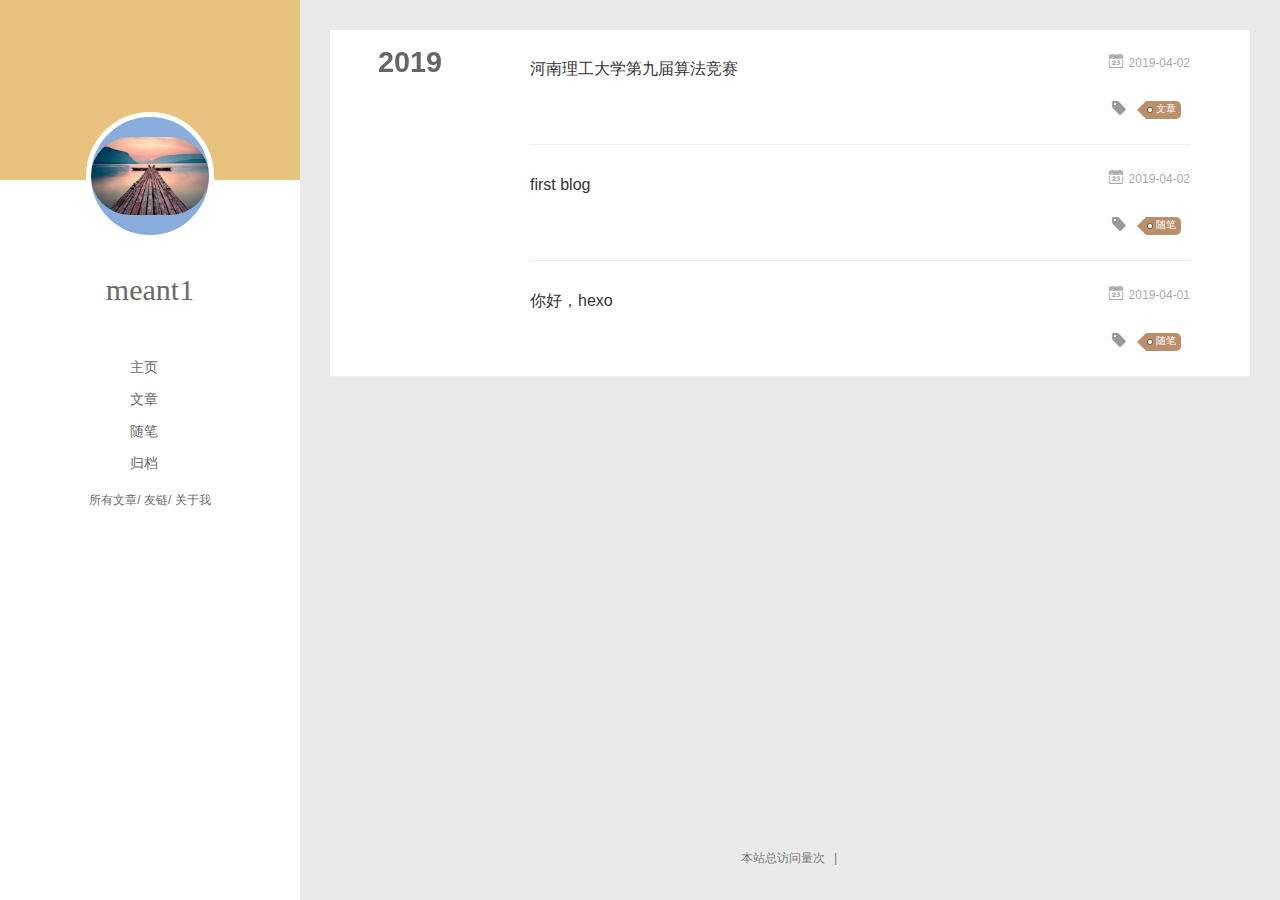
==== commit 52cfd3d3: "Site updated: 2019-04-03 13:46:13" ====
--- a/archives/index.html
+++ b/archives/index.html
@@ -393,11 +393,11 @@
           <ul class="article-tag-list" q-show="showTags">
             
               <li class="article-tag-list-item">
+                <a href="javascript:void(0)" class="js-tag color3">随笔</a>
+              </li>
+            
+              <li class="article-tag-list-item">
                 <a href="javascript:void(0)" class="js-tag color3">文章</a>
-              </li>
-            
-              <li class="article-tag-list-item">
-                <a href="javascript:void(0)" class="js-tag color3">随笔</a>
               </li>
             
             <div class="clearfix"></div>
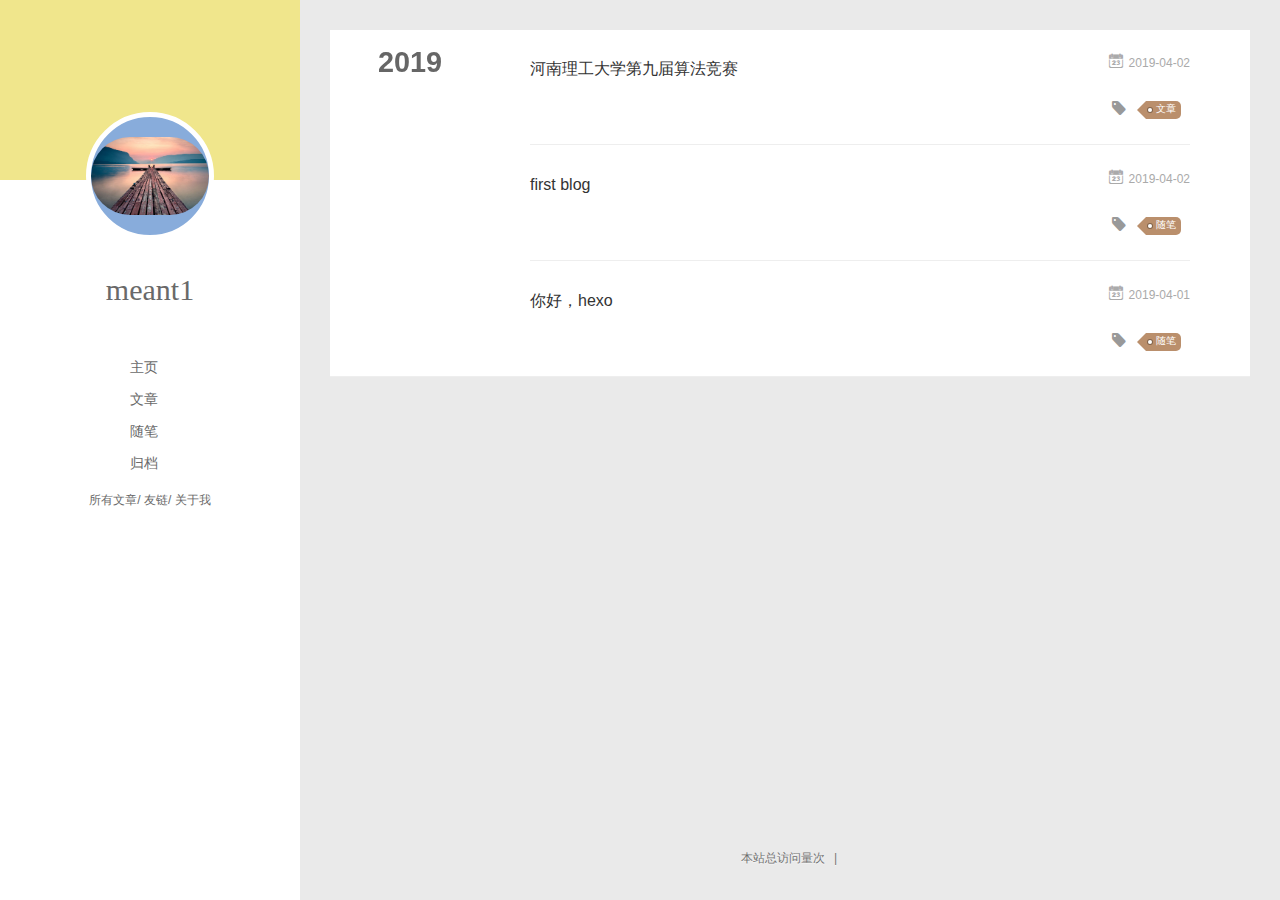
==== commit 73c6b65e: "Site updated: 2019-04-03 14:42:52" ====
--- a/archives/index.html
+++ b/archives/index.html
@@ -39,7 +39,7 @@
     <canvas id="anm-canvas" class="anm-canvas"></canvas>
     <div class="left-col" q-class="show:isShow">
       
-<div class="overlay" style="background: #e8c37e"></div>
+<div class="overlay" style="background: #F0E68C"></div>
 <div class="intrude-less">
 	<header id="header" class="inner">
 		<a href="/" class="profilepic">
@@ -90,7 +90,7 @@
     <div class="mid-col" q-class="show:isShow,hide:isShow|isFalse">
       
 <nav id="mobile-nav">
-  	<div class="overlay js-overlay" style="background: #e8c37e"></div>
+  	<div class="overlay js-overlay" style="background: #F0E68C"></div>
 	<div class="btnctn js-mobile-btnctn">
   		<div class="slider-trigger list" q-on="click: openSlider(e)"><i class="icon icon-sort"></i></div>
 	</div>
--- a/main.0cf68a.css
+++ b/main.0cf68a.css
@@ -1 +1 @@
-.clearfix:after,.clearfix:before{content:"";display:table}.clearfix:after{clear:both}.left-col.show{box-shadow:0 0 6px 0 rgba(0,0,0,.75)}.mid-col,.mid-col.show .article,.tools-col,.tools-col .tools-section .search-tag.tagcloud .article-tag-list,.tools-col .tools-section .search-ul .search-tag span:hover,.tools-col .tools-section .search-ul .search-time span:hover,.tools-col .tools-section .search-ul .search-title:hover,.tools-col .tools-section .search-wrap .icon{transition:all .2s ease-in;-ms-transition:all .2s ease-in}@-webkit-keyframes leftIn{0%,60%,75%,90%,to{-webkit-animation-timing-function:cubic-bezier(.215,.61,.355,1);animation-timing-function:cubic-bezier(.215,.61,.355,1)}0%{-webkit-transform:translateZ(0);transform:translateZ(0)}60%{-webkit-transform:translate3d(358px,0,0);transform:translate3d(358px,0,0)}75%{-webkit-transform:translate3d(323px,0,0);transform:translate3d(323px,0,0)}90%{-webkit-transform:translate3d(338px,0,0);transform:translate3d(338px,0,0)}to{-webkit-transform:translate3d(333px,0,0);transform:translate3d(333px,0,0)}}@keyframes leftIn{0%,60%,75%,90%,to{-webkit-animation-timing-function:cubic-bezier(.215,.61,.355,1);animation-timing-function:cubic-bezier(.215,.61,.355,1)}0%{-webkit-transform:translateZ(0);transform:translateZ(0)}60%{-webkit-transform:translate3d(358px,0,0);transform:translate3d(358px,0,0)}75%{-webkit-transform:translate3d(323px,0,0);transform:translate3d(323px,0,0)}90%{-webkit-transform:translate3d(338px,0,0);transform:translate3d(338px,0,0)}to{-webkit-transform:translate3d(333px,0,0);transform:translate3d(333px,0,0)}}.mid-col.show{-webkit-animation-duration:.8s;animation-duration:.8s;-webkit-animation-fill-mode:both;animation-fill-mode:both;-webkit-animation-name:leftIn;animation-name:leftIn}@-webkit-keyframes leftOut{0%,60%,75%,90%,to{-webkit-animation-timing-function:cubic-bezier(.215,.61,.355,1);animation-timing-function:cubic-bezier(.215,.61,.355,1)}0%{-webkit-transform:translate3d(333px,0,0);transform:translate3d(333px,0,0)}60%{-webkit-transform:translate3d(-25px,0,0);transform:translate3d(-25px,0,0)}75%{-webkit-transform:translate3d(10px,0,0);transform:translate3d(10px,0,0)}90%{-webkit-transform:translate3d(-5px,0,0);transform:translate3d(-5px,0,0)}to{-webkit-transform:translateZ(0);transform:translateZ(0)}}@keyframes leftOut{0%,60%,75%,90%,to{-webkit-animation-timing-function:cubic-bezier(.215,.61,.355,1);animation-timing-function:cubic-bezier(.215,.61,.355,1)}0%{-webkit-transform:translate3d(333px,0,0);transform:translate3d(333px,0,0)}60%{-webkit-transform:translate3d(-25px,0,0);transform:translate3d(-25px,0,0)}75%{-webkit-transform:translate3d(10px,0,0);transform:translate3d(10px,0,0)}90%{-webkit-transform:translate3d(-5px,0,0);transform:translate3d(-5px,0,0)}to{-webkit-transform:translateZ(0);transform:translateZ(0)}}.mid-col.hide{-webkit-animation-duration:.8s;animation-duration:.8s;-webkit-animation-name:leftOut;animation-name:leftOut}@-webkit-keyframes smallLeftIn{0%,60%,75%,90%,to{-webkit-animation-timing-function:cubic-bezier(.215,.61,.355,1);animation-timing-function:cubic-bezier(.215,.61,.355,1)}0%{-webkit-transform:translateZ(0);transform:translateZ(0)}60%{-webkit-transform:translate3d(325px,0,0);transform:translate3d(325px,0,0)}75%{-webkit-transform:translate3d(290px,0,0);transform:translate3d(290px,0,0)}90%{-webkit-transform:translate3d(305px,0,0);transform:translate3d(305px,0,0)}to{-webkit-transform:translate3d(300px,0,0);transform:translate3d(300px,0,0)}}@keyframes smallLeftIn{0%,60%,75%,90%,to{-webkit-animation-timing-function:cubic-bezier(.215,.61,.355,1);animation-timing-function:cubic-bezier(.215,.61,.355,1)}0%{-webkit-transform:translateZ(0);transform:translateZ(0)}60%{-webkit-transform:translate3d(325px,0,0);transform:translate3d(325px,0,0)}75%{-webkit-transform:translate3d(290px,0,0);transform:translate3d(290px,0,0)}90%{-webkit-transform:translate3d(305px,0,0);transform:translate3d(305px,0,0)}to{-webkit-transform:translate3d(300px,0,0);transform:translate3d(300px,0,0)}}.tools-col.show{-webkit-animation-duration:.8s;animation-duration:.8s;-webkit-animation-fill-mode:both;animation-fill-mode:both;-webkit-animation-name:smallLeftIn;animation-name:smallLeftIn}@-webkit-keyframes smallleftOut{0%,60%,75%,90%,to{-webkit-animation-timing-function:cubic-bezier(.215,.61,.355,1);animation-timing-function:cubic-bezier(.215,.61,.355,1)}0%{-webkit-transform:translate3d(333px,0,0);transform:translate3d(333px,0,0)}60%{-webkit-transform:translate3d(-25px,0,0);transform:translate3d(-25px,0,0)}75%{-webkit-transform:translate3d(10px,0,0);transform:translate3d(10px,0,0)}90%{-webkit-transform:translate3d(-5px,0,0);transform:translate3d(-5px,0,0)}to{-webkit-transform:translateZ(0);transform:translateZ(0)}}@keyframes smallleftOut{0%,60%,75%,90%,to{-webkit-animation-timing-function:cubic-bezier(.215,.61,.355,1);animation-timing-function:cubic-bezier(.215,.61,.355,1)}0%{-webkit-transform:translate3d(333px,0,0);transform:translate3d(333px,0,0)}60%{-webkit-transform:translate3d(-25px,0,0);transform:translate3d(-25px,0,0)}75%{-webkit-transform:translate3d(10px,0,0);transform:translate3d(10px,0,0)}90%{-webkit-transform:translate3d(-5px,0,0);transform:translate3d(-5px,0,0)}to{-webkit-transform:translateZ(0);transform:translateZ(0)}}.tools-col.hide{-webkit-animation-duration:.8s;animation-duration:.8s;-webkit-animation-fill-mode:both;animation-fill-mode:both;-webkit-animation-name:smallleftOut;animation-name:smallleftOut}html{-ms-text-size-adjust:100%;-webkit-text-size-adjust:100%;-webkit-tap-highlight-color:transparent;height:100%}body{margin:0;font-size:14px;font-family:Helvetica Neue,Helvetica,STHeiTi,Arial,sans-serif;line-height:1.5;color:#333;background-color:#fff;min-height:100%}article,aside,details,figcaption,figure,footer,header,hgroup,main,menu,nav,section,summary{display:block}audio,canvas,progress,video{display:inline-block}audio:not([controls]){display:none;height:0}progress{vertical-align:baseline}[hidden],template{display:none}a{background:transparent;text-decoration:none;color:#08c}a:active{outline:0}abbr[title]{border-bottom:1px dotted}b,strong{font-weight:700}dfn{font-style:italic}mark{background:#ff0;color:#000}small{font-size:80%}sub,sup{font-size:75%;line-height:0;position:relative;vertical-align:baseline}sup{top:-.5em}sub{bottom:-.25em}img{border:0;vertical-align:middle;max-width:100%}svg:not(:root){overflow:hidden}pre{overflow:auto;white-space:pre;white-space:pre-wrap;word-wrap:break-word}code,kbd,pre,samp{font-family:monospace,monospace;font-size:1em}button,input,optgroup,select,textarea{color:inherit;font:inherit;margin:0;vertical-align:middle}button,input,select{overflow:visible}button,select{text-transform:none}button,html input[type=button],input[type=reset],input[type=submit]{-webkit-appearance:button;cursor:pointer}[disabled]{cursor:default}button::-moz-focus-inner,input::-moz-focus-inner{border:0;padding:0}input{line-height:normal}input[type=checkbox],input[type=radio]{box-sizing:border-box;padding:0}input[type=number]::-webkit-inner-spin-button,input[type=number]::-webkit-outer-spin-button{height:auto}input[type=search]{-webkit-appearance:textfield;box-sizing:border-box}input[type=search]::-webkit-search-cancel-button,input[type=search]::-webkit-search-decoration{-webkit-appearance:none}fieldset{border:1px solid silver;margin:0 2px;padding:.35em .625em .75em}legend{border:0;padding:0}textarea{overflow:auto;resize:vertical;vertical-align:top}optgroup{font-weight:700}button,input,select,textarea{outline:0}input,textarea{-webkit-user-modify:read-write-plaintext-only}input::-ms-clear,input::-ms-reveal{display:none}input::-moz-placeholder,textarea::-moz-placeholder{color:#999}input:-ms-input-placeholder,textarea:-ms-input-placeholder{color:#999}input::-webkit-input-placeholder,textarea::-webkit-input-placeholder{color:#999}.placeholder{color:#999}table{border-collapse:collapse;border-spacing:0}td,th{padding:0}blockquote,figure,form,h1,h2,h3,h4,h5,h6,p{margin:0}dd,dl,li,ol,ul{margin:0;padding:0}ol,ul{list-style:none outside none}h1,h2,h3{line-height:2;font-weight:400}h1{font-size:18px}h2{font-size:16px}h3{font-size:14px}i{font-style:normal}*{box-sizing:border-box}@font-face{font-family:iconfont;src:url(./fonts/iconfont.b322fa.eot);src:url(./fonts/iconfont.b322fa.eot#iefix) format("embedded-opentype"),url(./fonts/iconfont.8c627f.woff) format("woff"),url(./fonts/iconfont.16acc2.ttf) format("truetype"),url(./fonts/iconfont.45d7ee.svg#iconfont) format("svg")}[class*=" icon-"],[class^=icon-]{font-family:iconfont!important;speak:none;font-size:16px;font-style:normal;font-weight:400;font-variant:normal;text-transform:none;line-height:1;-webkit-font-smoothing:antialiased;-moz-osx-font-smoothing:grayscale}.icon-twitter:before{content:"\E600"}.icon-facebook:before{content:"\E601"}.icon-clock:before{content:"\E602"}.icon-mail:before{content:"\E609"}.icon-link:before{content:"\E6AB"}.icon-search:before{content:"\E65B"}.icon-smile:before{content:"\E64A"}.icon-roundrightfill:before{content:"\E65A"}.icon-list:before{content:"\E682"}.icon-book:before{content:"\E6FE"}.icon-home:before{content:"\E6BB"}.icon-share:before{content:"\E618"}.icon-back:before{content:"\E625"}.icon-qq:before{content:"\E62D"}.icon-weibo:before{content:"\E619"}.icon-segmentfault:before{content:"\E603"}.icon-sort:before{content:"\E700"}.icon-jianshu:before{content:"\E613"}.icon-circle-left:before{content:"\E71F"}.icon-circle-right:before{content:"\E720"}.icon-loading:before{content:"\E614"}.icon-acfun:before{content:"\E604"}.icon-close:before{content:"\E60C"}.icon-tumblr:before{content:"\E6B0"}.icon-calendar:before{content:"\E667"}.icon-rss:before{content:"\E877"}.icon-price-tags:before{content:"\E6F9"}.icon-quo-left:before{content:"\E7F5"}.icon-quo-right:before{content:"\E7F6"}.icon-back1:before{content:"\E64E"}.icon-github:before{content:"\E735"}.icon-film:before{content:"\E7B7"}.icon-weixin:before{content:"\E61F"}.icon-qzone:before{content:"\E680"}.icon-category:before{content:"\E605"}.icon-douban:before{content:"\E64C"}.icon-roundleftfill:before{content:"\E799"}.icon-tuding:before{content:"\E651"}.icon-zhihu:before{content:"\E61B"}.icon-linkedin:before{content:"\E6D4"}.icon-google:before{content:"\E635"}.icon-plane:before{content:"\E62F"}.icon-bilibili:before{content:"\E622"}.icon-psn:before{content:"\E6C7"}body,button,input,select,textarea{color:#1a1a1a;font-family:lucida grande,lucida sans unicode,lucida,helvetica,Hiragino Sans GB,Microsoft YaHei,WenQuanYi Micro Hei,sans-serif;font-size:16px;font-size:1rem;line-height:1.75}body{overflow-y:hidden;background:#eaeaea}#container,body,html{height:100%;overflow-x:hidden;overflow-y:auto}#mobile-nav{display:none}#container{position:relative;min-height:100%}#container .anm-canvas{display:none}#container.show .anm-canvas{display:block;position:fixed}.body-wrap{margin-bottom:80px}.mid-col{position:absolute;right:0;min-height:100%;background:#eaeaea;left:300px;width:auto}.mid-col.show{background:none;opacity:.9}.mid-col.show .article{background:hsla(0,0%,100%,.3)}.left-col{background:#fff;width:300px;position:fixed;opacity:1;transition:all .2s ease-in;height:100%;z-index:999}.left-col .overlay{width:100%;height:180px;position:absolute}.left-col .intrude-less{width:76%;text-align:center;margin:112px auto 0}.left-col #header{width:100%;height:300px;position:relative;border-bottom:1px solid color-border}.left-col #header a{color:#696969}.left-col #header a:hover{color:#b0a0aa}.left-col #header .header-subtitle{text-align:center;color:#999;font-size:14px;line-height:25px;overflow:hidden;text-overflow:ellipsis;display:-webkit-box;-webkit-line-clamp:2;-webkit-box-orient:vertical}.left-col #header .header-menu{font-weight:300;line-height:31px;text-transform:uppercase;float:none;min-height:150px;margin-left:-12px;text-align:center;display:-webkit-box;-webkit-box-orient:horizontal;-webkit-box-pack:center;-webkit-box-align:center}.left-col #header .header-menu li{cursor:default}.left-col #header .header-menu li a{font-size:14px;min-width:300px}.left-col #header .header-smart-menu{font-size:12px;margin-bottom:20px}.left-col #header .header-smart-menu a:after{content:"/"}.left-col #header .header-smart-menu a:last-child:after{content:""}.left-col #header .profilepic{display:block;border:5px solid #fff;border-radius:300px;width:128px;height:128px;margin:0 auto;position:relative;overflow:hidden;background:#88acdb;-webkit-transition:all .2s ease-in;display:-webkit-box;-webkit-box-orient:horizontal;-webkit-box-pack:center;-webkit-box-align:center;text-align:center}.left-col #header .profilepic img{border-radius:300px;opacity:1;-webkit-transition:all .2s ease-in}.left-col #header .profilepic img.show{width:100%;height:100%;opacity:1}.left-col #header .header-author{text-align:center;margin:.67em 0;font-family:Roboto,serif;font-size:30px;transition:.3s}::-webkit-scrollbar{width:10px;height:10px}::-webkit-scrollbar-button{width:0;height:0}::-webkit-scrollbar-button:end:decrement,::-webkit-scrollbar-button:start:increment{display:none}::-webkit-scrollbar-corner{display:block}::-webkit-scrollbar-thumb{border-radius:8px;background-color:rgba(0,0,0,.2)}::-webkit-scrollbar-thumb:hover{border-radius:8px;background-color:rgba(0,0,0,.5)}::-webkit-scrollbar-thumb,::-webkit-scrollbar-track{border-right:1px solid transparent;border-left:1px solid transparent}::-webkit-scrollbar-track:hover{background-color:rgba(0,0,0,.15)}::-webkit-scrollbar-button:start{width:10px;height:10px;background:url(./img/scrollbar_arrow.png) no-repeat 0 0}::-webkit-scrollbar-button:start:hover{background:url(./img/scrollbar_arrow.png) no-repeat -15px 0}::-webkit-scrollbar-button:start:active{background:url(./img/scrollbar_arrow.png) no-repeat -30px 0}::-webkit-scrollbar-button:end{width:10px;height:10px;background:url(./img/scrollbar_arrow.png) no-repeat 0 -18px}::-webkit-scrollbar-button:end:hover{background:url(./img/scrollbar_arrow.png) no-repeat -15px -18px}::-webkit-scrollbar-button:end:active{background:url(./img/scrollbar_arrow.png) no-repeat -30px -18px}.article-entry .highlight,.article-entry pre{background:#272822;margin:10px 0;padding:10px;overflow:auto;color:#fff;font-size:.9em;line-height:22.400000000000002px}.article-entry .gist .gist-file .gist-data .line-numbers,.article-entry .highlight .gutter pre,.article-entry .highlight .gutter pre .line{color:#666}.article-entry code,.article-entry pre{font-family:Source Code Pro,Consolas,Monaco,Menlo,monospace}.article-entry code{background:#eee;padding:0 .3em;border:none}.article-entry pre code{background:none;text-shadow:none;padding:0;color:#fff}.article-entry .highlight{border-radius:4px}.article-entry .highlight pre{border:none;margin:0;padding:0}.article-entry .highlight table{margin:0;width:auto}.article-entry .highlight td{border:none;padding:0}.article-entry .highlight figcaption{color:highlight-comment;line-height:1em;margin-bottom:1em}.article-entry .highlight figcaption:after,.article-entry .highlight figcaption:before{content:"";display:table}.article-entry .highlight figcaption:after{clear:both}.article-entry .highlight figcaption a{float:right}.article-entry .highlight .gutter pre{text-align:right;padding-right:20px}.article-entry .highlight .gutter pre .line{text-shadow:none}.article-entry .highlight .line{color:#fff;min-height:19px}.article-entry .gist{margin:0 -20px;border-style:solid;border-color:#ddd;border-width:1px 0;background:#272822;padding:15px 20px 15px 0}.article-entry .gist .gist-file{border:none;font-family:Source Code Pro,Consolas,Monaco,Menlo,monospace;margin:0}.article-entry .gist .gist-file .gist-data{background:none;border:none}.article-entry .gist .gist-file .gist-data .line-numbers{background:none;border:none;padding:0 20px 0 0}.article-entry .gist .gist-file .gist-data .line-data{padding:0!important}.article-entry .gist .gist-file .highlight{margin:0;padding:0;border:none}.article-entry .gist .gist-file .gist-meta{background:#272822;color:highlight-comment;font:.85em Helvetica Neue,Helvetica,Arial,sans-serif;text-shadow:0 0;padding:0;margin-top:1em;margin-left:20px}.article-entry .gist .gist-file .gist-meta a{color:#258fb8;font-weight:400}.article-entry .gist .gist-file .gist-meta a:hover{text-decoration:underline}pre .comment{color:#75715e}pre .class .params,pre .function .keyword,pre .keyword{color:#66d9ef}pre .css .value,pre .doctype,pre .function,pre .params,pre .tag{color:#fff}pre .at_rule,pre .at_rule .keyword,pre .css~* .tag,pre .preprocessor,pre .preprocessor .keyword,pre .title{color:#f92672}pre .attribute,pre .built_in,pre .class,pre .css~* .class,pre .function .title{color:#a6e22e}pre .string,pre .value{color:#e6db74}pre .number{color:#7163d7}pre .css~* .id,pre .id{color:#fd971f}#header .tagcloud a{color:#fff}.tagcloud a{display:inline-block;text-decoration:none;font-weight:400;font-size:10px;color:#fff;height:18px;line-height:18px;float:left;padding:0 5px 0 10px;position:relative;border-radius:0 5px 5px 0;margin:5px 9px 5px 8px;font-family:Menlo,Monaco,Andale Mono,lucida console,Courier New,monospace}.tagcloud a:hover{opacity:.8}.tagcloud a:before{content:" ";width:0;height:0;position:absolute;top:0;left:-18px;border:9px solid transparent}.tagcloud a:after{content:" ";width:4px;height:4px;background-color:#fff;border-radius:4px;box-shadow:0 0 0 1px rgba(0,0,0,.3);position:absolute;top:7px;left:2px}.tagcloud a.color1{background:#ff945c}.tagcloud a.color1:before{border-right-color:#ff945c}.tagcloud a.color2{background:#cc8167}.tagcloud a.color2:before{border-right-color:#cc8167}.tagcloud a.color3{background:#ba8f6c}.tagcloud a.color3:before{border-right-color:#ba8f6c}.tagcloud a.color4{background:#94635c}.tagcloud a.color4:before{border-right-color:#94635c}.tagcloud a.color5{background:#7b5d5f}.tagcloud a.color5:before{border-right-color:#7b5d5f}.article-tag-list .article-tag-list-item{float:left}.article-pop-out .icon-tuding{color:#999;float:left;margin-right:10px;margin-top:6px}.article-category,.article-category .article-tag-list,.article-tag,.article-tag .article-tag-list{float:left}.article-category .icon,.article-tag .icon{color:#999;float:left;margin-right:10px;margin-top:6px}.article-pop-out{float:left}.archive-article-date{color:#999;margin-right:7.6923%;float:right}.archive-article-date .icon{margin:5px 5px 5px 0}.glass{background-color:rgba(54,70,93,.9);z-index:998;transition:opacity .15s;width:100%;height:100%;display:none}.glass,.tagcloud-ctn{left:0;opacity:1;bottom:0;position:fixed;right:0;top:0}.tagcloud-ctn{z-index:90120;background-size:100% 100%}.tagcloud-ctn .tagcloud-global{position:fixed;top:50%;left:50%;margin-top:-115px;margin-left:-315px;width:630px}.tagcloud-ctn .tagcloud-global a{width:80px;height:80px;border-radius:50%;background:#f2992e;color:#fff;display:block;float:left;line-height:80px;text-align:center}.tagcloud-ctn .tagcloud-global .tab-post-types .tab-post-type:first-child .post-type-icon{background:#f2992e}.tagcloud-ctn .tagcloud-global .tab-post-types .tab-post-type:nth-child(2) .post-type-icon{background:#56bc8a}.tagcloud-ctn .tagcloud-global .tab-post-types .tab-post-type:nth-child(3) .post-type-icon{background:#4aa8d8}.tagcloud-ctn .tagcloud-global .tab-post-types .tab-post-type:nth-child(4) .post-type-icon{background:#a77dc2}.tagcloud-ctn .tagcloud-global .tab-post-types .tab-post-type:nth-child(5) .post-type-icon{background:#dd765d}#header .header-nav{width:100%;position:absolute;transition:-webkit-transform .3s ease-in;transition:transform .3s ease-in;transition:transform .3s ease-in,-webkit-transform .3s ease-in}#header .header-nav .social{margin-top:10px;text-align:center;display:-webkit-box;display:-ms-flexbox;display:flex;-ms-flex-wrap:wrap;flex-wrap:wrap;-webkit-box-pack:center;-ms-flex-pack:center;justify-content:center}#header .header-nav .social a{border-radius:50%;display:-moz-inline-stack;display:inline-block;vertical-align:middle;*vertical-align:auto;zoom:1;*display:inline;margin:0 8px 15px;transition:.3s;text-align:center;color:#fff;opacity:.7;width:28px;height:28px;line-height:26px}#header .header-nav .social a:hover{opacity:1}#header .header-nav .social a.weibo{background:#aaf;border:1px solid #aaf}#header .header-nav .social a.weibo:hover{border:1px solid #aaf}#header .header-nav .social a.segmentfault{background:#009a61;border:1px solid #009a61}#header .header-nav .social a.segmentfault:hover{border:1px solid #009a61}#header .header-nav .social a.rss{background:#ef7522;border:1px solid #ef7522}#header .header-nav .social a.rss:hover{border:1px solid #cf5d0f}#header .header-nav .social a.github{background:#afb6ca;border:1px solid #afb6ca}#header .header-nav .social a.github:hover{border:1px solid #909ab6}#header .header-nav .social a.facebook{background:#3b5998;border:1px solid #3b5998}#header .header-nav .social a.facebook:hover{border:1px solid #2d4373}#header .header-nav .social a.google{background:#c83d20;border:1px solid #c83d20}#header .header-nav .social a.google:hover{border:1px solid #9c3019}#header .header-nav .social a.twitter{background:#55cff8;border:1px solid #55cff8}#header .header-nav .social a.twitter:hover{border:1px solid #24c1f6}#header .header-nav .social a.linkedin{background:#005a87;border:1px solid #005a87}#header .header-nav .social a.linkedin:hover{border:1px solid #006b98}#header .header-nav .social a.acfun{background:#fd4c5d;border:1px solid #fd4c5d}#header .header-nav .social a.acfun:hover{border:1px solid #fd4c5d}#header .header-nav .social a.bilibili{background:#e15280;border:1px solid #e15280}#header .header-nav .social a.bilibili:hover{border:1px solid #e15280}#header .header-nav .social a.zhihu{background:#0078d8;border:1px solid #0078d8}#header .header-nav .social a.zhihu:hover{border:1px solid #0078d8}#header .header-nav .social a.douban{background:#06c611;border:1px solid #06c611}#header .header-nav .social a.douban:hover{border:1px solid #06c611}#header .header-nav .social a.mail{background:#005a87;border:1px solid #005a87}#header .header-nav .social a.mail:hover{border:1px solid #006b98}#header .header-nav .social a.jianshu{background:#ff5722;border:1px solid #ff5722}#header .header-nav .social a.jianshu:hover{border:1px solid #ff5722}#header .header-nav .social a.weixin{background:#4caf50;border:1px solid #4caf50}#header .header-nav .social a.weixin:hover{border:1px solid #4caf50}#header .header-nav .social a.qq{background:#34baad;border:1px solid #34baad}#header .header-nav .social a.qq:hover{border:1px solid #34baad}#header .header-nav .social a.psn{background:#086ef6;border:1px solid #086ef6}#header .header-nav .social a.psn:hover{border:1px solid #086ef6}#page-nav{text-align:center;margin-top:30px}#page-nav .page-number{width:20px;height:25px;background:#4d4d4d;display:inline-block;color:#fff;line-height:25px;font-size:12px;margin:0 5px 30px;border-radius:2px}#page-nav .page-number:hover{background:#5e5e5e}#page-nav .current{background:#88acdb;cursor:default}#page-nav .current:hover{background:#88acdb}#page-nav .extend{color:#4d4d4d;margin:0 27px;opacity:1}#page-nav .extend:hover{color:#5e5e5e}#page-nav:hover .extend{opacity:1}.archives-wrap{position:relative;margin:0 30px;padding-right:60px;border-bottom:1px solid #eee;background:#fff}.archives-wrap:first-child{margin-top:30px}.archives-wrap:last-child{margin-bottom:80px}.archives-wrap .archive-year-wrap{line-height:35px;width:200px;position:absolute;padding-top:15px;font-size:1.8em;z-index:1}.archives-wrap .archive-year-wrap a{color:#666;font-weight:700;padding-left:48px}.archives{position:relative}.archives .article-info{border:none}.archives .archive-article{margin-left:200px;padding:20px 0;border-bottom:1px solid #eee;border-top:1px solid #fff;position:relative}.archives .archive-article:first-child{border-top:none}.archives .archive-article:last-child{border-bottom:none}.archives .archive-article-title{font-size:16px;color:#333;transition:color .3s}.archives .archive-article-title:hover{color:#657b83}.archives .archive-article-title span{display:block;color:#a8a8a8;font-size:12px;line-height:14px;height:7px;padding-left:2px}.archives .archive-article-title span:before{display:inline-block;content:"\201C";font-family:serif;font-size:30px;float:left;margin:4px 4px 0 -12px;color:#c8c8c8}.archive-article-inner .icon-clock{margin-right:5px}.archive-article-inner .archive-article-header{position:relative;min-height:36px}.archive-article-inner .article-meta{position:relative;float:right;margin-top:-10px;color:#555;background:none;text-align:right;width:auto}.archive-article-inner .article-meta .article-date time{color:#aaa}.archive-article-inner .article-meta .archive-article-date,.archive-article-inner .article-meta .article-tag-list{margin-right:30px;display:-moz-inline-stack;display:inline-block;vertical-align:middle;zoom:1;color:#666;font-size:14px}.archive-article-inner .article-meta .archive-article-date{cursor:default;font-size:12px;margin-bottom:5px;margin-top:-10px;margin-right:0}.archive-article-inner .article-meta .article-category:before{float:left;margin-top:1px;left:15px}.archive-article-inner .article-meta .article-category .article-category-link{width:auto;max-width:83px;padding-left:10px}.archive-article-inner .article-meta .article-tag-list{margin-top:0}.archive-article-inner .article-meta .article-tag-list:before{left:15px}.archive-article-inner .article-meta .article-tag-list .article-tag-list-item{display:inline-block;width:auto;max-width:83px;padding-left:8px;font-size:12px}.tools-col{width:300px;height:100%;position:fixed;left:0;top:0;z-index:0;padding:0;opacity:0;-webkit-overflow-scrolling:touch;overflow-scrolling:touch}.tools-col.show{opacity:1}.tools-col.hide{z-index:0}.tools-col .tools-nav{display:none}.tools-col .tools-section,.tools-col .tools-wrap{height:100%;color:#e5e5e5;width:360px;overflow:hidden;overflow-y:auto}.tools-col .tools-section ::-webkit-scrollbar,.tools-col .tools-wrap ::-webkit-scrollbar{display:none}.tools-col .tools-section .search-wrap{width:310px;margin:20px 20px 10px;position:relative}.tools-col .tools-section .search-wrap .search-ipt{width:310px;color:#fff;background:none;border:none;border-bottom:2px solid #fff;font-family:Roboto,serif}.tools-col .tools-section .search-wrap .icon{position:absolute;right:0;top:7px;color:#fff;cursor:pointer}.tools-col .tools-section .search-wrap .icon:hover{-webkit-transform:scale(1.2);transform:scale(1.2)}.tools-col .tools-section .search-wrap ::-webkit-input-placeholder{color:#ededed}.tools-col .tools-section .search-tag.tagcloud{text-align:center;position:relative}.tools-col .tools-section .search-tag.tagcloud .search-tag-wording{font-size:12px;float:right;margin:4px 75px 0 0}.tools-col .tools-section .search-tag.tagcloud .search-switch{width:40px;height:25px;display:block}.tools-col .tools-section .search-tag.tagcloud .search-switch input{width:40px;height:14px;position:absolute;top:0;right:30px;z-index:2;border:0;background:0 0;-webkit-appearance:none;outline:0}.tools-col .tools-section .search-tag.tagcloud .search-switch input:before{content:"";width:40px;height:14px;border:1px solid #bdcabc;background-color:#fdfdfd;border-radius:20px;cursor:pointer;display:inline-block;position:relative;vertical-align:middle;box-sizing:content-box;box-shadow:inset 0 0 0 0 #dfdfdf;transition:border .4s,box-shadow .4s;background-clip:content-box}.tools-col .tools-section .search-tag.tagcloud .search-switch input:checked:before{border-color:#64bd63;box-shadow:inset 0 0 0 .16rem #64bd63;background-color:#64bd63;transition:border .4s,box-shadow .4s,background-color 1.2s}.tools-col .tools-section .search-tag.tagcloud .search-switch input:checked:after{left:27px;background:#fff}.tools-col .tools-section .search-tag.tagcloud .search-switch input:after{content:"";width:14px;height:14px;position:absolute;top:16px;left:2px;-webkit-transform:translateY(-50%);border-radius:100%;background-color:#91c0f1;box-shadow:0 1px 1px rgba(0,0,0,.4);transition:left .2s;cursor:pointer}.tools-col .tools-section .search-tag.tagcloud .article-tag-list{display:none;margin:15px 10px 0;padding:10px;background:hsla(0,0%,100%,.2)}.tools-col .tools-section .search-tag.tagcloud .article-tag-list.show{display:block}.tools-col .tools-section .search-tag.tagcloud .a{float:none}.tools-col .tools-section .search-ul{margin-top:10px;color:rgba(77,77,77,.75);-webkit-overflow-scrolling:touch;overflow-scrolling:touch;overflow-y:auto}.tools-col .tools-section .search-ul .search-li{padding:10px 20px;border-bottom:1px dotted #dcdcdc}.tools-col .tools-section .search-ul .search-li:hover{background:hsla(0,0%,100%,.2)}.tools-col .tools-section .search-ul .search-title{overflow:hidden;white-space:nowrap;text-overflow:ellipsis;display:block;color:#fffff8;text-shadow:1px 1px rgba(77,77,77,.25)}.tools-col .tools-section .search-ul .search-title .icon{margin-right:10px;color:#fffdd8}.tools-col .tools-section .search-ul .search-title:hover{color:#fff}.tools-col .tools-section .search-ul .search-tag,.tools-col .tools-section .search-ul .search-time{font-size:12px;color:#fffdd8;margin-right:10px}.tools-col .tools-section .search-ul .search-tag .icon,.tools-col .tools-section .search-ul .search-time .icon{margin-right:0}.tools-col .tools-section .search-ul .search-tag span,.tools-col .tools-section .search-ul .search-time span{cursor:pointer}.tools-col .tools-section .search-ul .search-tag span:hover,.tools-col .tools-section .search-ul .search-time span:hover{color:#fff}.tools-col .tools-section .search-ul .search-time{float:left}.tools-col .tools-section .search-ul .search-tag span{margin-right:5px}.tools-col .tools-section-friends{padding-top:30px}.tools-col .aboutme-wrap{display:-webkit-box;display:-ms-flexbox;display:flex;-webkit-box-align:center;-ms-flex-align:center;align-items:center;-webkit-box-pack:center;-ms-flex-pack:center;justify-content:center;width:100%;height:100%;color:#fffdd8;text-shadow:1px 1px rgba(77,77,77,.45)}.body-wrap>article{position:relative}@-webkit-keyframes cd-bounce-1{0%{opacity:0;-webkit-transform:scale(1)}60%{opacity:1;-webkit-transform:scale(1.01)}to{-webkit-transform:scale(1)}}@keyframes cd-bounce-1{0%{opacity:0;-webkit-transform:scale(1);transform:scale(1)}60%{opacity:1;-webkit-transform:scale(1.01);transform:scale(1.01)}to{-webkit-transform:scale(1);transform:scale(1)}}.article{margin:30px;position:relative;border:1px solid #ddd;border-top:1px solid #fff;border-bottom:1px solid #fff;background:#fff;transition:all .2s ease-in}.article img{max-width:100%}.article-inner h1.article-title,.article-title{color:#696969;margin-left:0;font-weight:300;line-height:35px;margin-bottom:20px;font-size:26px;transition:color .3s}.article-header{border-left:5px solid #4d4d4d;padding:30px 0 15px 25px;padding-left:7.6923%}.article-meta{width:150px;font-size:14;text-align:right;position:absolute;right:0;top:23px;text-align:center;z-index:1}.article-meta time{color:#aaa}.article-meta time .icon-clock{margin-right:8px;font-size:16px}.article-more-link{margin-top:0;text-align:left;float:right}.article-more-link a{background:#4d4d4d;color:#fff;font-size:12px;padding:5px 8px;line-height:16px;border-radius:2px;transition:background .3s}.article-more-link a:hover{background:#3c3c3c}.article-more-link a.hidden{visibility:hidden}.article-info.info-on-right{margin:10px 0 0;float:right}.article-info-index.article-info{padding-top:20px;margin:30px 7.6923% 0;min-height:72px;border-top:1px solid #ddd}.article-info-post.article-info{padding:0;border:none;margin:-30px 0 20px 7.6923%}.article-inner p{margin:0 0 1.75em}.article-inner{border-color:#d1d1d1}.article-inner h1{font-size:28px;font-size:1.75rem;line-height:1.25;margin-top:2em;margin-bottom:1em}.article-inner h2{font-size:23px;font-size:1.4375rem;line-height:1.2173913043;margin-top:2.4347826087em;margin-bottom:1.2173913043em}.article-inner h3{font-size:19px;font-size:1.1875rem;line-height:1.1052631579;margin-top:2.9473684211em;margin-bottom:1.4736842105em}.article-inner h4,.article-inner h5,.article-inner h6{font-size:16px;font-size:1rem;line-height:1.3125;margin-top:3.5em;margin-bottom:1.75em}.article-inner h4{letter-spacing:.140625em;text-transform:uppercase}.article-inner h6{font-style:italic}.article-inner h1,.article-inner h2,.article-inner h3,.article-inner h4,.article-inner h5,.article-inner h6{font-weight:900}.article-inner h1:first-child,.article-inner h2:first-child,.article-inner h3:first-child,.article-inner h4:first-child,.article-inner h5:first-child,.article-inner h6:first-child{margin-top:0}.article-inner h1:first-child{margin-bottom:10px;display:inline}.article-entry{line-height:1.8em;padding-right:7.6923%;padding-left:7.6923%}.article-entry p{margin-top:10px}.article-entry li code,.article-entry p code{padding:1px 3px;margin:0 3px;background:#ddd;border:1px solid #ccc;font-family:Menlo,Monaco,Andale Mono,lucida console,Courier New,monospace;word-wrap:break-word;font-size:14px}.article-entry blockquote{background:#ddd;border-left:5px solid #ccc;padding:15px 20px;margin-top:10px;border-left:5px solid #657b83;background:#f6f6f6}.article-entry blockquote p{margin-top:0;margin-bottom:0}.article-entry em{font-style:italic}.article-entry ul li:before{content:"";width:6px;height:6px;border:1px solid #999;border-radius:10px;background:#aaa;display:inline-block;margin-right:10px;float:left;margin-top:10px}.article-entry ol{counter-reset:item}.article-entry ol li:before{counter-increment:item;content:counter(item) ".";margin-right:10px}.article-entry ol,.article-entry ul{font-size:14px;margin:10px 0}.article-entry li ol,.article-entry li ul{margin-left:30px}.article-entry li ol li:before,.article-entry li ul li:before{content:"";background:#dedede}.article-entry h1{margin-top:30px}.article-entry h2,.article-entry h3,.article-entry h4,.article-entry h5,.article-entry h6{margin-top:20px;font-weight:700;color:#574c4c;padding-bottom:5px;border-bottom:1px solid #ddd}.article-entry video{max-width:100%}.article-entry strong{font-weight:700}.article-entry .caption{display:block;font-size:.8em;color:#aaa}.article-entry hr{height:0;margin-top:20px;margin-bottom:20px;border-left:0;border-right:0;border-top:1px solid #ddd;border-bottom:1px solid #fff}.article-entry pre{line-height:1.5;margin-top:10px;padding:5px 15px;overflow-x:auto;color:#657b83;border:1px solid #ccc;text-shadow:0 1px #444;font-family:Menlo,Monaco,Andale Mono,lucida console,Courier New,monospace}.article-entry pre code{font-size:14px}.article-entry table{width:100%;border:1px solid #dedede;margin:15px 0;border-collapse:collapse}.article-entry table td,.article-entry table tr{height:35px}.article-entry table thead tr{background:#f8f8f8}.article-entry table tbody tr:hover{background:#efefef}.article-entry table td,.article-entry table th{border:1px solid #dedede;padding:0 10px}.article-entry figure table{border:none;width:auto;margin:0}.article-entry figure table tbody tr:hover{background:none}#article-nav{margin:0 0 20px;padding:0 32px 10px;min-height:30px}#article-nav .article-nav-link-wrap{font-size:14px}#article-nav .article-nav-link-wrap .article-nav-title{display:inline-block;font-size:16px;transition:color .3s}#article-nav .article-nav-link-wrap:hover .article-nav-title,#article-nav .article-nav-link-wrap:hover i{color:#4d4d4d}#article-nav #article-nav-older{float:right}#disqus_thread,#gitment-ctn,#SOHUCS,.cloud-tie-wrapper,.duoshuo{padding:0 30px!important;min-height:20px}#SOHUCS #SOHU_MAIN .module-cmt-list .block-cont-gw{border-bottom:1px dashed #c8c8c8!important}.share-wrap{min-height:20px}.share-btn{float:right;position:relative}.share-icons{display:-webkit-box;display:-ms-flexbox;display:flex;-webkit-box-pack:center;-ms-flex-pack:center;justify-content:center;-webkit-box-align:center;-ms-flex-align:center;align-items:center;-ms-flex-wrap:wrap;flex-wrap:wrap}.share-icons a{border:1px solid #fff;border-radius:50%;display:-moz-inline-stack;display:inline-block;vertical-align:middle;zoom:1;margin:10px;transition:.3s;text-align:center;color:#fff;opacity:.7;width:28px;height:28px;line-height:26px;text-shadow:1px 1px 1px #509eb7}.share-icons a:active{color:#fff}.share-icons a:hover{-webkit-transform:scale(1.2);transform:scale(1.2)}.share-icons a.share-outer{border:none;color:#fff;background:#4d4d4d;text-shadow:none}.page-modal{position:fixed;top:24%;left:50%;z-index:1001;padding:20px;text-align:center;color:#727272;background:#fff;border-radius:4px;box-shadow:0 2px 5px 0 rgba(0,0,0,.16),0 2px 10px 0 rgba(0,0,0,.12);opacity:0;-webkit-transform:translate(-50%,-200%);transform:translate(-50%,-200%)}.page-modal p{margin-bottom:10px}.page-modal.ready{visibility:hidden;display:block;-webkit-transform:translate(-50%,-100%);transform:translate(-50%,-100%);transition:.3s}.page-modal.in{visibility:visible;opacity:1;-webkit-transform:translate(-50%);transform:translate(-50%)}.page-modal .close{position:absolute;right:15px;top:15px;color:rgba(0,0,0,.2);font-size:16px;line-height:20px}.page-modal .close:active,.page-modal .close:hover{color:rgba(0,0,0,.4)}.mask{visibility:hidden;position:fixed;top:0;left:0;bottom:0;z-index:1000;width:100%;height:100%;background:#000;opacity:0;filter:alpha(opacity=0);pointer-events:none;transition:.3s ease-in-out}.mask.in{visibility:visible;pointer-events:auto;opacity:.3}.page-reward{margin:60px 0;text-align:center}.page-reward .page-reward-btn{position:relative;display:inline-block;width:56px;height:56px;line-height:56px;font-size:20px;color:#fff;background:#f44336;border-radius:50%;box-shadow:0 2px 5px 0 rgba(0,0,0,.16),0 2px 10px 0 rgba(0,0,0,.12);transition:.4s ease-in-out}.page-reward .page-reward-btn:active,.page-reward .page-reward-btn:hover{box-shadow:0 6px 12px rgba(0,0,0,.2),0 4px 15px rgba(0,0,0,.2)}.page-reward .page-reward-btn .tooltip-item{display:block;width:56px;height:56px}.page-reward .reward-box{display:-webkit-box;display:-ms-flexbox;display:flex;-ms-flex-pack:distribute;justify-content:space-around}.page-reward .reward-p{color:#fff;font-weight:700;text-shadow:1px 1px 1px #45b9e0}.page-reward .reward-p .icon{margin:0 10px;color:#ddd}.page-reward .reward-type{font-size:16px;display:block;color:#4d4d4d;margin:20px 0 0}.page-reward .reward-img{width:130px;height:130px;border:6px solid #fff;border-radius:3px}.wrap-side-operation{position:fixed;right:40px;bottom:50px;z-index:999;font-size:14px}.wrap-side-operation .icon-plane{color:#fff;text-shadow:1px 1px 1px #509eb7;opacity:.7;font-size:52px;line-height:40px;width:40px;text-align:center;display:block}.mod-side-operation{width:40px;text-align:center}.jump-container:hover .icon-back{background:rgba(36,193,246,.9)}.jump-container,.toc-container{position:relative;cursor:pointer;width:40px;height:40px;opacity:.8}.jump-plan-container{position:absolute;top:-11px;left:-4px;width:50px;height:61px;overflow:hidden}.jump-plan-container .jump-plane{display:block;position:absolute;width:42px;height:66px;-webkit-transform:translateY(68px);transform:translateY(68px);left:-2px}.mod-side-operation__jump-to-top .icon-back{transition:.3s;color:#fff;background:#ccc;-webkit-transform:rotate(90deg);transform:rotate(90deg);font-size:32px;line-height:40px;width:40px;text-align:center;display:block}.mod-side-operation__jump-to-top .icon-back:hover{background:#24c1f6;color:#24c1f6}.toc-container.tooltip-left{background:#ccc;margin-top:10px;transition:.3s}.toc-container.tooltip-left:hover{background:rgba(36,193,246,.9)}.toc-container.tooltip-left .icon-font{font-size:22px;line-height:40px;color:#fff}.toc-container.tooltip-left .tooltip{width:40px;height:40px;top:0;left:0}.toc-container.tooltip-left .tooltip-east .tooltip-content{min-height:100px;text-align:left;padding:5px 0 5px 20px;right:4.7em;min-width:200px;width:auto;font-size:14px;text-shadow:1px 1px 1px #398199;bottom:-10px;-webkit-transform-origin:100% 100%;transform-origin:100% 100%;-webkit-transform:translate3d(0,-10px,0) rotate3d(1,1,1,-30deg);transform:translate3d(0,-10px,0) rotate3d(1,1,1,-30deg)}.toc-container.tooltip-left .tooltip-east .tooltip-content a{color:#fff}.toc-container.tooltip-left .tooltip-east .tooltip-content:after{top:auto;bottom:23px}.toc-container.tooltip-left .tooltip-east .tooltip-content .toc-article{max-height:500px;overflow-x:hidden;overflow-y:auto}.toc-container.tooltip-left .tooltip-east .tooltip-content .toc-article li ol,.toc-container.tooltip-left .tooltip-east .tooltip-content .toc-article li ul{margin-left:30px}.toc-container.tooltip-left .tooltip-east .tooltip-content .toc-article li{white-space:nowrap}.toc-container.tooltip-left .tooltip:hover .tooltip-content{bottom:-10px;-webkit-transform:translate(0);transform:translate(0)}.tooltip-left .tooltip{position:absolute;z-index:999;cursor:pointer;width:28px;height:28px;top:-10px;right:10px}.tooltip-left .tooltip:hover a.share-outer{background:#24c1f6}@-webkit-keyframes pulse{0%{-webkit-transform:scale3d(.5,.5,1)}to{-webkit-transform:scaleX(1)}}@keyframes pulse{0%{-webkit-transform:scale3d(.5,.5,1);transform:scale3d(.5,.5,1)}to{-webkit-transform:scaleX(1);transform:scaleX(1)}}.tooltip-left .tooltip-content{position:absolute;background:rgba(36,193,246,.9);z-index:9999;width:200px;bottom:50%;margin-bottom:-10px;border-radius:20px;font-size:1.1em;text-align:center;color:#fff;opacity:0;cursor:default;pointer-events:none;-webkit-font-smoothing:antialiased;transition:opacity .3s,-webkit-transform .3s;transition:opacity .3s,transform .3s;transition:opacity .3s,transform .3s,-webkit-transform .3s}.tooltip-left .tooltip-west .tooltip-content{left:3.5em;-webkit-transform-origin:-2em 50%;transform-origin:-2em 50%;-webkit-transform:translate3d(0,50%,0) rotate3d(1,1,1,30deg);transform:translate3d(0,50%,0) rotate3d(1,1,1,30deg)}.tooltip-left .tooltip-east .tooltip-content{right:3.5em;-webkit-transform-origin:calc(100% + 2em) 50%;transform-origin:calc(100% + 2em) 50%;-webkit-transform:translate3d(0,50%,0) rotate3d(1,1,1,-30deg);transform:translate3d(0,50%,0) rotate3d(1,1,1,-30deg)}.tooltip-left .tooltip:hover .tooltip-content{opacity:1;-webkit-transform:translate3d(0,50%,0) rotate3d(0,0,0,0);transform:translate3d(0,50%,0) rotate3d(0,0,0,0);pointer-events:auto}.tooltip-left .tooltip-content:after,.tooltip-left .tooltip-content:before{content:"";position:absolute}.tooltip-left .tooltip-content:before{height:100%;width:3em}.tooltip-left .tooltip-content:after{width:2em;height:2em;top:50%;margin:-1em 0 0;background:url(./fonts/tooltip.4004ff.svg) no-repeat 50%;background-size:100%}.tooltip-left .tooltip-west .tooltip-content:after,.tooltip-left .tooltip-west .tooltip-content:before{right:99%}.tooltip-left .tooltip-east .tooltip-content:after,.tooltip-left .tooltip-east .tooltip-content:before{left:99%}.tooltip-left .tooltip-east .tooltip-content:after{-webkit-transform:scaleX(-1);transform:scaleX(-1)}.tooltip-top .tooltip{display:inline;position:relative;z-index:999}.tooltip-top .tooltip:after{content:"";position:absolute;width:100%;height:20px;bottom:100%;left:50%;pointer-events:none;-webkit-transform:translateX(-50%);transform:translateX(-50%)}.tooltip-top .tooltip:hover:after{pointer-events:auto}.tooltip-top .tooltip-content{position:absolute;z-index:9999;width:370px;left:50%;bottom:100%;font-size:20px;line-height:1.4;text-align:center;font-weight:400;color:#4d4d4d;background:transparent;opacity:0;margin:0 0 -10px -185px;cursor:default;pointer-events:none;font-family:Satisfy,cursive;-webkit-font-smoothing:antialiased;transition:opacity .3s .3s;padding-bottom:80px}.tooltip-top .tooltip:hover .tooltip-content{opacity:1;pointer-events:auto;transition-delay:0s}.tooltip-top .tooltip-content span{display:block}.tooltip-top .tooltip-text{border-bottom:10px solid #4d4d4d;overflow:hidden;-webkit-transform:scaleX(0);transform:scaleX(0);transition:-webkit-transform .3s .3s;transition:transform .3s .3s;transition:transform .3s .3s,-webkit-transform .3s .3s}.tooltip-top .tooltip:hover .tooltip-text{transition-delay:0s;-webkit-transform:scaleX(1);transform:scaleX(1)}.tooltip-top .tooltip-inner{background:rgba(36,193,246,.9);padding:40px;-webkit-transform:translate3d(0,100%,0);transform:translate3d(0,100%,0);webkit-transition:-webkit-transform .3s;transition:-webkit-transform .3s;transition:transform .3s;transition:transform .3s,-webkit-transform .3s}.tooltip-top .tooltip:hover .tooltip-inner{transition-delay:.3s;-webkit-transform:translateZ(0);transform:translateZ(0)}.tooltip-top .tooltip-content:after{content:"";left:50%;border:solid transparent;height:0;width:0;position:absolute;pointer-events:none;border-color:transparent;border-top-color:#4d4d4d;border-width:10px;margin-left:-10px}#footer{font-size:12px;font-family:Menlo,Monaco,Andale Mono,lucida console,Courier New,monospace;text-shadow:0 1px #fff;position:absolute;bottom:30px;opacity:.6;width:100%;text-align:center}#footer .outer{padding:0 30px}.footer-left{float:left}.footer-right{float:right}@media screen and (max-width:800px){#container,body,html{height:auto;overflow-x:hidden;overflow-y:auto}#mobile-nav{display:block}.body-wrap{margin-bottom:0}.left-col{display:none}.mid-col{left:0}#header .header-nav,.mid-col{position:relative}.wrap-side-operation{display:none}.cloud-tie-wrapper{padding:0;min-height:20px}.tools-col{left:-300px;width:300px}.tools-col .tools-wrap{padding-top:48px}.tools-col .tools-section,.tools-col .tools-wrap{width:300px}.tools-col .tools-section .search-wrap,.tools-col .tools-wrap .search-wrap{width:280px}.tools-col .tools-section .search-tag.tagcloud,.tools-col .tools-wrap .search-tag.tagcloud{margin-right:-30px}.tools-col .tools-section .search-ul .search-li,.tools-col .tools-wrap .search-ul .search-li{padding:5px 20px}.tools-col.show .header-menu.tools-nav{display:block}#container .header-author.fixed{position:fixed;top:-29px;width:100%;color:#ddd}.mobile-mask{width:100%;height:100%;position:fixed;top:0;left:0;background:rgba(0,0,0,.85);z-index:999}.btnctn{position:fixed;width:50px;height:50px;top:-5px;z-index:4}.btnctn .slider-trigger{position:absolute;z-index:101;width:42px;height:42px;text-align:center;line-height:50px}.btnctn .slider-trigger.back{top:0;left:0}.btnctn .slider-trigger.list{bottom:0;left:0}.btnctn .slider-trigger:hover{background:#444}.btnctn .slider-trigger .icon{font-size:24px;color:#fff}.article-header{border-left:none;padding:0;border-bottom:1px dotted #ddd}.article-header h1{margin-bottom:10px}.article-header .archive-article-date{float:none}.header-subtitle .icon{margin:0 10px;color:#d0d0d0}.article-info-index.article-info{min-height:40px;padding-top:10px;margin:0;border-top:1px solid #ddd}.article-info-post.article-info{margin:0;padding-top:10px;border:none}#viewer-box .viewer-box-l{font-size:14px}.article-nav-link-wrap{margin:5px 0;display:block;clear:both}.article-nav-link-wrap .icon-circle-right{float:left;margin:6px 4px 0 0}.article{padding:10px;margin:10px 0;border:0;font-size:16px;color:#555}.article .article-more-link{margin:0}.article .article-entry{padding:10px 0 30px}.article .article-inner h1.article-title,.article .article-title{font-size:18px;font-weight:300;display:block;margin:0}.article .article-meta{width:auto;height:30px;margin-top:-5px;position:ralative}.article .article-meta .article-date{font-size:12px;border-radius:0;color:#666;background:none;height:auto;padding:0;margin:0;width:100%;text-align:left;margin-left:10px}.article .article-meta .article-date time{width:auto;float:right;margin-right:10px}.article .article-meta .article-tag-list{margin-top:7px;position:absolute;right:10px;top:0}.article .article-meta .article-tag-list:before{float:left;margin-top:1px;left:0}.article .article-meta .article-tag-list .article-tag-list-item{float:left;padding-left:0;width:auto;max-width:83px}.article .article-meta .article-category{margin-top:7px;position:absolute;right:10px;top:-30px}.article .article-meta .article-category:before{float:left;margin-top:1px;left:15px}.article .article-meta .article-category .article-category-link{max-width:83px;width:auto;padding-left:10px}.article #article-nav-older{float:none;display:block}.share{padding:3px 10px}#disqus_thread,.duoshuo{padding:0 13px}#article-nav{margin:0;padding:5px 10px 10px}#article-nav #article-nav-older{float:none}#article-nav .article-nav-link-wrap .article-nav-title{font-size:16px}#page-nav .extend{opacity:1}.instagram .open-ins{left:2px;top:-30px;color:#aaa}.info-on-right{float:none}.archives-wrap{margin:10px 10px 0;padding:10px}.archives-wrap .archive-article-title{font-size:16px}.archives-wrap .archive-year-wrap{position:relative;padding:0}.archives-wrap .archive-year-wrap a{padding:0}.archives-wrap .article-meta .archive-article-date{font-size:12px;margin-right:10px;margin-top:-5px}.archives-wrap .article-meta .article-tag-list-link{font-size:12px}.archives .archive-article{padding:10px 0;margin-left:0}#footer{position:relative;bottom:0}#footer .footer-left{float:none;margin-bottom:10px}#footer .footer-right{float:none}#mobile-nav .header-author{margin:0;position:relative;z-index:2;color:#424242}#mobile-nav .overlay{height:110px;position:absolute;width:100%;z-index:2;background:#4d4d4d}#mobile-nav #header{padding:10px 0 0}#mobile-nav #header .profilepic{display:block;position:relative;z-index:100}.header-menu{height:auto;margin:10px 0 20px}.header-menu.tools-nav{display:none;position:fixed;left:0;width:100%;z-index:9999}.header-menu.tools-nav ul{margin-right:28px}.header-menu.tools-nav li,.header-menu.tools-nav ul{border-color:#fff}.header-menu.tools-nav li a,.header-menu.tools-nav ul a{color:#fff}.header-menu.tools-nav li a.active,.header-menu.tools-nav ul a.active{background:#81b5cc}.header-menu ul{text-align:center;cursor:default;display:-webkit-box;display:-ms-flexbox;display:flex;margin:0 auto;-webkit-box-align:center;-ms-flex-align:center;align-items:center;-ms-flex-pack:distribute;justify-content:space-around;position:relative;z-index:1;border:1px solid #a0a0a0;border-radius:3px}.header-menu li{border-left:1px solid #a0a0a0}.header-menu li:first-child{border-left:0}.header-menu li:last-child{border-right:0}.header-menu li a{font-size:14px;overflow:hidden;text-overflow:ellipsis;white-space:nowrap;display:block;color:#a0a0a0}.header-menu li a.active{color:#eaeaea;background:#a0a0a0}.profilepic{display:block;border:5px solid #fff;border-radius:300px;width:128px;height:128px;margin:0 auto;position:relative;overflow:hidden;background:#88acdb;-webkit-transition:all .2s ease-in;display:-webkit-box;-webkit-box-orient:horizontal;-webkit-box-pack:center;-webkit-box-align:center;text-align:center}.header-author{text-align:center;margin:.67em 0;font-family:Roboto,serif;font-size:30px;transition:.3s}.header-subtitle{text-align:center;color:#999;font-size:14px;line-height:25px;overflow:hidden;text-overflow:ellipsis;display:-webkit-box;-webkit-line-clamp:2;-webkit-box-orient:vertical;padding:0 24px}}/*! PhotoSwipe Default UI CSS by Dmitry Semenov | photoswipe.com | MIT license */.pswp__button{width:44px;height:44px;position:relative;background:none;cursor:pointer;overflow:visible;-webkit-appearance:none;display:block;border:0;padding:0;margin:0;float:right;opacity:.75;transition:opacity .2s;box-shadow:none}.pswp__button:focus,.pswp__button:hover{opacity:1}.pswp__button:active{outline:none;opacity:.9}.pswp__button::-moz-focus-inner{padding:0;border:0}.pswp__ui--over-close .pswp__button--close{opacity:1}.pswp__button,.pswp__button--arrow--left:before,.pswp__button--arrow--right:before{background:url(./img/default-skin.png) 0 0 no-repeat;background-size:264px 88px;width:44px;height:44px}@media (-webkit-min-device-pixel-ratio:1.1),(-webkit-min-device-pixel-ratio:1.09375),(min-resolution:1.1dppx),(min-resolution:105dpi){.pswp--svg .pswp__button,.pswp--svg .pswp__button--arrow--left:before,.pswp--svg .pswp__button--arrow--right:before{background-image:url(./fonts/default-skin.b257fa.svg)}.pswp--svg .pswp__button--arrow--left,.pswp--svg .pswp__button--arrow--right{background:none}}.pswp__button--close{background-position:0 -44px}.pswp__button--share{background-position:-44px -44px}.pswp__button--fs{display:none}.pswp--supports-fs .pswp__button--fs{display:block}.pswp--fs .pswp__button--fs{background-position:-44px 0}.pswp__button--zoom{display:none;background-position:-88px 0}.pswp--zoom-allowed .pswp__button--zoom{display:block}.pswp--zoomed-in .pswp__button--zoom{background-position:-132px 0}.pswp--touch .pswp__button--arrow--left,.pswp--touch .pswp__button--arrow--right{visibility:hidden}.pswp__button--arrow--left,.pswp__button--arrow--right{background:none;top:50%;margin-top:-50px;width:70px;height:100px;position:absolute}.pswp__button--arrow--left{left:0}.pswp__button--arrow--right{right:0}.pswp__button--arrow--left:before,.pswp__button--arrow--right:before{content:"";top:35px;background-color:rgba(0,0,0,.3);height:30px;width:32px;position:absolute}.pswp__button--arrow--left:before{left:6px;background-position:-138px -44px}.pswp__button--arrow--right:before{right:6px;background-position:-94px -44px}.pswp__counter,.pswp__share-modal{-webkit-user-select:none;-moz-user-select:none;-ms-user-select:none;user-select:none}.pswp__share-modal{display:block;background:rgba(0,0,0,.5);width:100%;height:100%;top:0;left:0;padding:10px;position:absolute;z-index:1600;opacity:0;transition:opacity .25s ease-out;-webkit-backface-visibility:hidden;will-change:opacity}.pswp__share-modal--hidden{display:none}.pswp__share-tooltip{z-index:1620;position:absolute;background:#fff;top:56px;border-radius:2px;display:block;width:auto;right:44px;box-shadow:0 2px 5px rgba(0,0,0,.25);-webkit-transform:translateY(6px);transform:translateY(6px);transition:-webkit-transform .25s;transition:transform .25s;transition:transform .25s,-webkit-transform .25s;-webkit-backface-visibility:hidden;will-change:transform}.pswp__share-tooltip a{display:block;padding:8px 12px;font-size:14px;line-height:18px}.pswp__share-tooltip a,.pswp__share-tooltip a:hover{color:#000;text-decoration:none}.pswp__share-tooltip a:first-child{border-radius:2px 2px 0 0}.pswp__share-tooltip a:last-child{border-radius:0 0 2px 2px}.pswp__share-modal--fade-in{opacity:1}.pswp__share-modal--fade-in .pswp__share-tooltip{-webkit-transform:translateY(0);transform:translateY(0)}.pswp--touch .pswp__share-tooltip a{padding:16px 12px}a.pswp__share--facebook:before{content:"";display:block;width:0;height:0;position:absolute;top:-12px;right:15px;border:6px solid transparent;border-bottom-color:#fff;-webkit-pointer-events:none;-moz-pointer-events:none;pointer-events:none}a.pswp__share--facebook:hover{background:#3e5c9a;color:#fff}a.pswp__share--facebook:hover:before{border-bottom-color:#3e5c9a}a.pswp__share--twitter:hover{background:#55acee;color:#fff}a.pswp__share--pinterest:hover{background:#ccc;color:#ce272d}a.pswp__share--download:hover{background:#ddd}.pswp__counter{position:absolute;left:0;top:0;height:44px;font-size:13px;line-height:44px;color:#fff;opacity:.75;padding:0 10px}.pswp__caption{position:absolute;left:0;bottom:0;width:100%;min-height:44px}.pswp__caption small{font-size:11px;color:#bbb}.pswp__caption__center{text-align:left;max-width:420px;margin:0 auto;font-size:13px;padding:10px;line-height:20px;color:#ccc}.pswp__caption--empty{display:none}.pswp__caption--fake{visibility:hidden}.pswp__preloader{width:44px;height:44px;position:absolute;top:0;left:50%;margin-left:-22px;opacity:0;transition:opacity .25s ease-out;will-change:opacity;direction:ltr}.pswp__preloader__icn{width:20px;height:20px;margin:12px}.pswp__preloader--active{opacity:1}.pswp__preloader--active .pswp__preloader__icn{background:url(./img/preloader.gif) 0 0 no-repeat}.pswp--css_animation .pswp__preloader--active{opacity:1}.pswp--css_animation .pswp__preloader--active .pswp__preloader__icn{-webkit-animation:clockwise .5s linear infinite;animation:clockwise .5s linear infinite}.pswp--css_animation .pswp__preloader--active .pswp__preloader__donut{-webkit-animation:donut-rotate 1s cubic-bezier(.4,0,.22,1) infinite;animation:donut-rotate 1s cubic-bezier(.4,0,.22,1) infinite}.pswp--css_animation .pswp__preloader__icn{background:none;opacity:.75;width:14px;height:14px;position:absolute;left:15px;top:15px;margin:0}.pswp--css_animation .pswp__preloader__cut{position:relative;width:7px;height:14px;overflow:hidden}.pswp--css_animation .pswp__preloader__donut{box-sizing:border-box;width:14px;height:14px;border:2px solid #fff;border-radius:50%;border-left-color:transparent;border-bottom-color:transparent;position:absolute;top:0;left:0;background:none;margin:0}@media screen and (max-width:1024px){.pswp__preloader{position:relative;left:auto;top:auto;margin:0;float:right}}@-webkit-keyframes clockwise{0%{-webkit-transform:rotate(0deg);transform:rotate(0deg)}to{-webkit-transform:rotate(1turn);transform:rotate(1turn)}}@keyframes clockwise{0%{-webkit-transform:rotate(0deg);transform:rotate(0deg)}to{-webkit-transform:rotate(1turn);transform:rotate(1turn)}}@-webkit-keyframes donut-rotate{0%{-webkit-transform:rotate(0);transform:rotate(0)}50%{-webkit-transform:rotate(-140deg);transform:rotate(-140deg)}to{-webkit-transform:rotate(0);transform:rotate(0)}}@keyframes donut-rotate{0%{-webkit-transform:rotate(0);transform:rotate(0)}50%{-webkit-transform:rotate(-140deg);transform:rotate(-140deg)}to{-webkit-transform:rotate(0);transform:rotate(0)}}.pswp__ui{-webkit-font-smoothing:auto;visibility:visible;opacity:1;z-index:1550}.pswp__top-bar{position:absolute;left:0;top:0;height:44px;width:100%}.pswp--has_mouse .pswp__button--arrow--left,.pswp--has_mouse .pswp__button--arrow--right,.pswp__caption,.pswp__top-bar{-webkit-backface-visibility:hidden;will-change:opacity;transition:opacity 333ms cubic-bezier(.4,0,.22,1)}.pswp--has_mouse .pswp__button--arrow--left,.pswp--has_mouse .pswp__button--arrow--right{visibility:visible}.pswp__caption,.pswp__top-bar{background-color:rgba(0,0,0,.5)}.pswp__ui--fit .pswp__caption,.pswp__ui--fit .pswp__top-bar{background-color:rgba(0,0,0,.3)}.pswp__ui--idle .pswp__button--arrow--left,.pswp__ui--idle .pswp__button--arrow--right,.pswp__ui--idle .pswp__top-bar{opacity:0}.pswp__ui--hidden .pswp__button--arrow--left,.pswp__ui--hidden .pswp__button--arrow--right,.pswp__ui--hidden .pswp__caption,.pswp__ui--hidden .pswp__top-bar{opacity:.001}.pswp__ui--one-slide .pswp__button--arrow--left,.pswp__ui--one-slide .pswp__button--arrow--right,.pswp__ui--one-slide .pswp__counter{display:none}.pswp__element--disabled{display:none!important}.pswp--minimal--dark .pswp__top-bar{background:none}/*! PhotoSwipe main CSS by Dmitry Semenov | photoswipe.com | MIT license */.pswp{display:none;position:absolute;width:100%;height:100%;left:0;top:0;overflow:hidden;-ms-touch-action:none;touch-action:none;z-index:1500;-webkit-text-size-adjust:100%;-webkit-backface-visibility:hidden;outline:none}.pswp *{box-sizing:border-box}.pswp img{max-width:none}.pswp--animate_opacity{opacity:.001;will-change:opacity;transition:opacity 333ms cubic-bezier(.4,0,.22,1)}.pswp--open{display:block}.pswp--zoom-allowed .pswp__img{cursor:zoom-in}.pswp--zoomed-in .pswp__img{cursor:-webkit-grab;cursor:grab}.pswp--dragging .pswp__img{cursor:-webkit-grabbing;cursor:grabbing}.pswp__bg{background:#000;opacity:0;-webkit-transform:translateZ(0);transform:translateZ(0);-webkit-backface-visibility:hidden}.pswp__bg,.pswp__scroll-wrap{position:absolute;left:0;top:0;width:100%;height:100%}.pswp__scroll-wrap{overflow:hidden}.pswp__container,.pswp__zoom-wrap{-ms-touch-action:none;touch-action:none;position:absolute;left:0;right:0;top:0;bottom:0}.pswp__container,.pswp__img{-webkit-user-select:none;-moz-user-select:none;-ms-user-select:none;user-select:none;-webkit-tap-highlight-color:transparent;-webkit-touch-callout:none}.pswp__zoom-wrap{position:absolute;width:100%;-webkit-transform-origin:left top;transform-origin:left top;transition:-webkit-transform 333ms cubic-bezier(.4,0,.22,1);transition:transform 333ms cubic-bezier(.4,0,.22,1);transition:transform 333ms cubic-bezier(.4,0,.22,1),-webkit-transform 333ms cubic-bezier(.4,0,.22,1)}.pswp__bg{will-change:opacity;transition:opacity 333ms cubic-bezier(.4,0,.22,1)}.pswp--animated-in .pswp__bg,.pswp--animated-in .pswp__zoom-wrap{transition:none}.pswp__container,.pswp__zoom-wrap{-webkit-backface-visibility:hidden}.pswp__item{right:0;bottom:0;overflow:hidden}.pswp__img,.pswp__item{position:absolute;left:0;top:0}.pswp__img{width:auto;height:auto}.pswp__img--placeholder{-webkit-backface-visibility:hidden}.pswp__img--placeholder--blank{background:#222}.pswp--ie .pswp__img{width:100%!important;height:auto!important;left:0;top:0}.pswp__error-msg{position:absolute;left:0;top:50%;width:100%;text-align:center;font-size:14px;line-height:16px;margin-top:-8px;color:#ccc}.pswp__error-msg a{color:#ccc;text-decoration:underline}+.clearfix:after,.clearfix:before{content:"";display:table}.clearfix:after{clear:both}.left-col.show{box-shadow:0 0 6px 0 rgba(0,0,0,.75)}.mid-col,.mid-col.show .article,.tools-col,.tools-col .tools-section .search-tag.tagcloud .article-tag-list,.tools-col .tools-section .search-ul .search-tag span:hover,.tools-col .tools-section .search-ul .search-time span:hover,.tools-col .tools-section .search-ul .search-title:hover,.tools-col .tools-section .search-wrap .icon{transition:all .2s ease-in;-ms-transition:all .2s ease-in}@-webkit-keyframes leftIn{0%,60%,75%,90%,to{-webkit-animation-timing-function:cubic-bezier(.215,.61,.355,1);animation-timing-function:cubic-bezier(.215,.61,.355,1)}0%{-webkit-transform:translateZ(0);transform:translateZ(0)}60%{-webkit-transform:translate3d(358px,0,0);transform:translate3d(358px,0,0)}75%{-webkit-transform:translate3d(323px,0,0);transform:translate3d(323px,0,0)}90%{-webkit-transform:translate3d(338px,0,0);transform:translate3d(338px,0,0)}to{-webkit-transform:translate3d(333px,0,0);transform:translate3d(333px,0,0)}}@keyframes leftIn{0%,60%,75%,90%,to{-webkit-animation-timing-function:cubic-bezier(.215,.61,.355,1);animation-timing-function:cubic-bezier(.215,.61,.355,1)}0%{-webkit-transform:translateZ(0);transform:translateZ(0)}60%{-webkit-transform:translate3d(358px,0,0);transform:translate3d(358px,0,0)}75%{-webkit-transform:translate3d(323px,0,0);transform:translate3d(323px,0,0)}90%{-webkit-transform:translate3d(338px,0,0);transform:translate3d(338px,0,0)}to{-webkit-transform:translate3d(333px,0,0);transform:translate3d(333px,0,0)}}.mid-col.show{-webkit-animation-duration:.8s;animation-duration:.8s;-webkit-animation-fill-mode:both;animation-fill-mode:both;-webkit-animation-name:leftIn;animation-name:leftIn}@-webkit-keyframes leftOut{0%,60%,75%,90%,to{-webkit-animation-timing-function:cubic-bezier(.215,.61,.355,1);animation-timing-function:cubic-bezier(.215,.61,.355,1)}0%{-webkit-transform:translate3d(333px,0,0);transform:translate3d(333px,0,0)}60%{-webkit-transform:translate3d(-25px,0,0);transform:translate3d(-25px,0,0)}75%{-webkit-transform:translate3d(10px,0,0);transform:translate3d(10px,0,0)}90%{-webkit-transform:translate3d(-5px,0,0);transform:translate3d(-5px,0,0)}to{-webkit-transform:translateZ(0);transform:translateZ(0)}}@keyframes leftOut{0%,60%,75%,90%,to{-webkit-animation-timing-function:cubic-bezier(.215,.61,.355,1);animation-timing-function:cubic-bezier(.215,.61,.355,1)}0%{-webkit-transform:translate3d(333px,0,0);transform:translate3d(333px,0,0)}60%{-webkit-transform:translate3d(-25px,0,0);transform:translate3d(-25px,0,0)}75%{-webkit-transform:translate3d(10px,0,0);transform:translate3d(10px,0,0)}90%{-webkit-transform:translate3d(-5px,0,0);transform:translate3d(-5px,0,0)}to{-webkit-transform:translateZ(0);transform:translateZ(0)}}.mid-col.hide{-webkit-animation-duration:.8s;animation-duration:.8s;-webkit-animation-name:leftOut;animation-name:leftOut}@-webkit-keyframes smallLeftIn{0%,60%,75%,90%,to{-webkit-animation-timing-function:cubic-bezier(.215,.61,.355,1);animation-timing-function:cubic-bezier(.215,.61,.355,1)}0%{-webkit-transform:translateZ(0);transform:translateZ(0)}60%{-webkit-transform:translate3d(325px,0,0);transform:translate3d(325px,0,0)}75%{-webkit-transform:translate3d(290px,0,0);transform:translate3d(290px,0,0)}90%{-webkit-transform:translate3d(305px,0,0);transform:translate3d(305px,0,0)}to{-webkit-transform:translate3d(300px,0,0);transform:translate3d(300px,0,0)}}@keyframes smallLeftIn{0%,60%,75%,90%,to{-webkit-animation-timing-function:cubic-bezier(.215,.61,.355,1);animation-timing-function:cubic-bezier(.215,.61,.355,1)}0%{-webkit-transform:translateZ(0);transform:translateZ(0)}60%{-webkit-transform:translate3d(325px,0,0);transform:translate3d(325px,0,0)}75%{-webkit-transform:translate3d(290px,0,0);transform:translate3d(290px,0,0)}90%{-webkit-transform:translate3d(305px,0,0);transform:translate3d(305px,0,0)}to{-webkit-transform:translate3d(300px,0,0);transform:translate3d(300px,0,0)}}.tools-col.show{-webkit-animation-duration:.8s;animation-duration:.8s;-webkit-animation-fill-mode:both;animation-fill-mode:both;-webkit-animation-name:smallLeftIn;animation-name:smallLeftIn}@-webkit-keyframes smallleftOut{0%,60%,75%,90%,to{-webkit-animation-timing-function:cubic-bezier(.215,.61,.355,1);animation-timing-function:cubic-bezier(.215,.61,.355,1)}0%{-webkit-transform:translate3d(333px,0,0);transform:translate3d(333px,0,0)}60%{-webkit-transform:translate3d(-25px,0,0);transform:translate3d(-25px,0,0)}75%{-webkit-transform:translate3d(10px,0,0);transform:translate3d(10px,0,0)}90%{-webkit-transform:translate3d(-5px,0,0);transform:translate3d(-5px,0,0)}to{-webkit-transform:translateZ(0);transform:translateZ(0)}}@keyframes smallleftOut{0%,60%,75%,90%,to{-webkit-animation-timing-function:cubic-bezier(.215,.61,.355,1);animation-timing-function:cubic-bezier(.215,.61,.355,1)}0%{-webkit-transform:translate3d(333px,0,0);transform:translate3d(333px,0,0)}60%{-webkit-transform:translate3d(-25px,0,0);transform:translate3d(-25px,0,0)}75%{-webkit-transform:translate3d(10px,0,0);transform:translate3d(10px,0,0)}90%{-webkit-transform:translate3d(-5px,0,0);transform:translate3d(-5px,0,0)}to{-webkit-transform:translateZ(0);transform:translateZ(0)}}.tools-col.hide{-webkit-animation-duration:.8s;animation-duration:.8s;-webkit-animation-fill-mode:both;animation-fill-mode:both;-webkit-animation-name:smallleftOut;animation-name:smallleftOut}html{-ms-text-size-adjust:100%;-webkit-text-size-adjust:100%;-webkit-tap-highlight-color:transparent;height:100%}body{margin:0;font-size:14px;font-family:Helvetica Neue,Helvetica,STHeiTi,Arial,sans-serif;line-height:1.5;color:#333;background-color:#fff;min-height:100%}article,aside,details,figcaption,figure,footer,header,hgroup,main,menu,nav,section,summary{display:block}audio,canvas,progress,video{display:inline-block}audio:not([controls]){display:none;height:0}progress{vertical-align:baseline}[hidden],template{display:none}a{background:transparent;text-decoration:none;color:#08c}a:active{outline:0}abbr[title]{border-bottom:1px dotted}b,strong{font-weight:700}dfn{font-style:italic}mark{background:#ff0;color:#000}small{font-size:80%}sub,sup{font-size:75%;line-height:0;position:relative;vertical-align:baseline}sup{top:-.5em}sub{bottom:-.25em}img{border:0;vertical-align:middle;max-width:100%}svg:not(:root){overflow:hidden}pre{overflow:auto;white-space:pre;white-space:pre-wrap;word-wrap:break-word}code,kbd,pre,samp{font-family:monospace,monospace;font-size:1em}button,input,optgroup,select,textarea{color:inherit;font:inherit;margin:0;vertical-align:middle}button,input,select{overflow:visible}button,select{text-transform:none}button,html input[type=button],input[type=reset],input[type=submit]{-webkit-appearance:button;cursor:pointer}[disabled]{cursor:default}button::-moz-focus-inner,input::-moz-focus-inner{border:0;padding:0}input{line-height:normal}input[type=checkbox],input[type=radio]{box-sizing:border-box;padding:0}input[type=number]::-webkit-inner-spin-button,input[type=number]::-webkit-outer-spin-button{height:auto}input[type=search]{-webkit-appearance:textfield;box-sizing:border-box}input[type=search]::-webkit-search-cancel-button,input[type=search]::-webkit-search-decoration{-webkit-appearance:none}fieldset{border:1px solid silver;margin:0 2px;padding:.35em .625em .75em}legend{border:0;padding:0}textarea{overflow:auto;resize:vertical;vertical-align:top}optgroup{font-weight:700}button,input,select,textarea{outline:0}input,textarea{-webkit-user-modify:read-write-plaintext-only}input::-ms-clear,input::-ms-reveal{display:none}input::-moz-placeholder,textarea::-moz-placeholder{color:#999}input:-ms-input-placeholder,textarea:-ms-input-placeholder{color:#999}input::-webkit-input-placeholder,textarea::-webkit-input-placeholder{color:#999}.placeholder{color:#999}table{border-collapse:collapse;border-spacing:0}td,th{padding:0}blockquote,figure,form,h1,h2,h3,h4,h5,h6,p{margin:0}dd,dl,li,ol,ul{margin:0;padding:0}ol,ul{list-style:none outside none}h1,h2,h3{line-height:2;font-weight:400}h1{font-size:18px}h2{font-size:16px}h3{font-size:14px}i{font-style:normal}*{box-sizing:border-box}@font-face{font-family:iconfont;src:url(./fonts/iconfont.b322fa.eot);src:url(./fonts/iconfont.b322fa.eot#iefix) format("embedded-opentype"),url(./fonts/iconfont.8c627f.woff) format("woff"),url(./fonts/iconfont.16acc2.ttf) format("truetype"),url(./fonts/iconfont.45d7ee.svg#iconfont) format("svg")}[class*=" icon-"],[class^=icon-]{font-family:iconfont!important;speak:none;font-size:16px;font-style:normal;font-weight:400;font-variant:normal;text-transform:none;line-height:1;-webkit-font-smoothing:antialiased;-moz-osx-font-smoothing:grayscale}.icon-twitter:before{content:"\E600"}.icon-facebook:before{content:"\E601"}.icon-clock:before{content:"\E602"}.icon-mail:before{content:"\E609"}.icon-link:before{content:"\E6AB"}.icon-search:before{content:"\E65B"}.icon-smile:before{content:"\E64A"}.icon-roundrightfill:before{content:"\E65A"}.icon-list:before{content:"\E682"}.icon-book:before{content:"\E6FE"}.icon-home:before{content:"\E6BB"}.icon-share:before{content:"\E618"}.icon-back:before{content:"\E625"}.icon-qq:before{content:"\E62D"}.icon-weibo:before{content:"\E619"}.icon-segmentfault:before{content:"\E603"}.icon-sort:before{content:"\E700"}.icon-jianshu:before{content:"\E613"}.icon-circle-left:before{content:"\E71F"}.icon-circle-right:before{content:"\E720"}.icon-loading:before{content:"\E614"}.icon-acfun:before{content:"\E604"}.icon-close:before{content:"\E60C"}.icon-tumblr:before{content:"\E6B0"}.icon-calendar:before{content:"\E667"}.icon-rss:before{content:"\E877"}.icon-price-tags:before{content:"\E6F9"}.icon-quo-left:before{content:"\E7F5"}.icon-quo-right:before{content:"\E7F6"}.icon-back1:before{content:"\E64E"}.icon-github:before{content:"\E735"}.icon-film:before{content:"\E7B7"}.icon-weixin:before{content:"\E61F"}.icon-qzone:before{content:"\E680"}.icon-category:before{content:"\E605"}.icon-douban:before{content:"\E64C"}.icon-roundleftfill:before{content:"\E799"}.icon-tuding:before{content:"\E651"}.icon-zhihu:before{content:"\E61B"}.icon-linkedin:before{content:"\E6D4"}.icon-google:before{content:"\E635"}.icon-plane:before{content:"\E62F"}.icon-bilibili:before{content:"\E622"}.icon-psn:before{content:"\E6C7"}body,button,input,select,textarea{color:#1a1a1a;font-family:lucida grande,lucida sans unicode,lucida,helvetica,Hiragino Sans GB,Microsoft YaHei,WenQuanYi Micro Hei,sans-serif;font-size:16px;font-size:1rem;line-height:1.75}body{overflow-y:hidden;background:#eaeaea}#container,body,html{height:100%;overflow-x:hidden;overflow-y:auto}#mobile-nav{display:none}#container{position:relative;min-height:100%}#container .anm-canvas{display:none}#container.show .anm-canvas{display:block;position:fixed}.body-wrap{margin-bottom:80px}.mid-col{position:absolute;right:0;min-height:100%;background:#eaeaea;left:300px;width:auto}.mid-col.show{background:none;opacity:.9}.mid-col.show .article{background:hsla(0,0%,100%,.3)}.left-col{background:#fff;width:300px;position:fixed;opacity:1;transition:all .2s ease-in;height:100%;z-index:999}.left-col .overlay{width:100%;height:180px;position:absolute}.left-col .intrude-less{width:76%;text-align:center;margin:112px auto 0}.left-col #header{width:100%;height:300px;position:relative;border-bottom:1px solid color-border}.left-col #header a{color:#696969}.left-col #header a:hover{color:#b0a0aa}.left-col #header .header-subtitle{text-align:center;color:#999;font-size:14px;line-height:25px;overflow:hidden;text-overflow:ellipsis;display:-webkit-box;-webkit-line-clamp:2;-webkit-box-orient:vertical}.left-col #header .header-menu{font-weight:300;line-height:31px;text-transform:uppercase;float:none;min-height:150px;margin-left:-12px;text-align:center;display:-webkit-box;-webkit-box-orient:horizontal;-webkit-box-pack:center;-webkit-box-align:center}.left-col #header .header-menu li{cursor:default}.left-col #header .header-menu li a{font-size:14px;min-width:300px}.left-col #header .header-smart-menu{font-size:12px;margin-bottom:20px}.left-col #header .header-smart-menu a:after{content:"/"}.left-col #header .header-smart-menu a:last-child:after{content:""}.left-col #header .profilepic{display:block;border:5px solid #fff;border-radius:300px;width:128px;height:128px;margin:0 auto;position:relative;overflow:hidden;background:#88acdb;-webkit-transition:all .2s ease-in;display:-webkit-box;-webkit-box-orient:horizontal;-webkit-box-pack:center;-webkit-box-align:center;text-align:center}.left-col #header .profilepic img{border-radius:300px;opacity:1;-webkit-transition:all .2s ease-in}.left-col #header .profilepic img.show{width:100%;height:100%;opacity:1}.left-col #header .header-author{text-align:center;margin:.67em 0;font-family:Roboto,serif;font-size:30px;transition:.3s}::-webkit-scrollbar{width:10px;height:10px}::-webkit-scrollbar-button{width:0;height:0}::-webkit-scrollbar-button:end:decrement,::-webkit-scrollbar-button:start:increment{display:none}::-webkit-scrollbar-corner{display:block}::-webkit-scrollbar-thumb{border-radius:8px;background-color:rgba(0,0,0,.2)}::-webkit-scrollbar-thumb:hover{border-radius:8px;background-color:rgba(0,0,0,.5)}::-webkit-scrollbar-thumb,::-webkit-scrollbar-track{border-right:1px solid transparent;border-left:1px solid transparent}::-webkit-scrollbar-track:hover{background-color:rgba(0,0,0,.15)}::-webkit-scrollbar-button:start{width:10px;height:10px;background:url(./img/scrollbar_arrow.png) no-repeat 0 0}::-webkit-scrollbar-button:start:hover{background:url(./img/scrollbar_arrow.png) no-repeat -15px 0}::-webkit-scrollbar-button:start:active{background:url(./img/scrollbar_arrow.png) no-repeat -30px 0}::-webkit-scrollbar-button:end{width:10px;height:10px;background:url(./img/scrollbar_arrow.png) no-repeat 0 -18px}::-webkit-scrollbar-button:end:hover{background:url(./img/scrollbar_arrow.png) no-repeat -15px -18px}::-webkit-scrollbar-button:end:active{background:url(./img/scrollbar_arrow.png) no-repeat -30px -18px}.article-entry .highlight,.article-entry pre{background:#FFDEAD;margin:10px 0;padding:10px;overflow:auto;color:#fff;font-size:.9em;line-height:22.400000000000002px}.article-entry .gist .gist-file .gist-data .line-numbers,.article-entry .highlight .gutter pre,.article-entry .highlight .gutter pre .line{color:#666}.article-entry code,.article-entry pre{font-family:Source Code Pro,Consolas,Monaco,Menlo,monospace}.article-entry code{background:#eee;padding:0 .3em;border:none}.article-entry pre code{background:none;text-shadow:none;padding:0;color:#fff}.article-entry .highlight{border-radius:4px}.article-entry .highlight pre{border:none;margin:0;padding:0}.article-entry .highlight table{margin:0;width:auto}.article-entry .highlight td{border:none;padding:0}.article-entry .highlight figcaption{color:highlight-comment;line-height:1em;margin-bottom:1em}.article-entry .highlight figcaption:after,.article-entry .highlight figcaption:before{content:"";display:table}.article-entry .highlight figcaption:after{clear:both}.article-entry .highlight figcaption a{float:right}.article-entry .highlight .gutter pre{text-align:right;padding-right:20px}.article-entry .highlight .gutter pre .line{text-shadow:none}.article-entry .highlight .line{color:#2F4F4F;min-height:19px}.article-entry .gist{margin:0 -20px;border-style:solid;border-color:#ddd;border-width:1px 0;background:#272822;padding:15px 20px 15px 0}.article-entry .gist .gist-file{border:none;font-family:Source Code Pro,Consolas,Monaco,Menlo,monospace;margin:0}.article-entry .gist .gist-file .gist-data{background:none;border:none}.article-entry .gist .gist-file .gist-data .line-numbers{background:none;border:none;padding:0 20px 0 0}.article-entry .gist .gist-file .gist-data .line-data{padding:0!important}.article-entry .gist .gist-file .highlight{margin:0;padding:0;border:none}.article-entry .gist .gist-file .gist-meta{background:#272822;color:highlight-comment;font:.85em Helvetica Neue,Helvetica,Arial,sans-serif;text-shadow:0 0;padding:0;margin-top:1em;margin-left:20px}.article-entry .gist .gist-file .gist-meta a{color:#258fb8;font-weight:400}.article-entry .gist .gist-file .gist-meta a:hover{text-decoration:underline}pre .comment{color:#75715e}pre .class .params,pre .function .keyword,pre .keyword{color:#66d9ef}pre .css .value,pre .doctype,pre .function,pre .params,pre .tag{color:#fff}pre .at_rule,pre .at_rule .keyword,pre .css~* .tag,pre .preprocessor,pre .preprocessor .keyword,pre .title{color:#f92672}pre .attribute,pre .built_in,pre .class,pre .css~* .class,pre .function .title{color:#a6e22e}pre .string,pre .value{color:#e6db74}pre .number{color:#7163d7}pre .css~* .id,pre .id{color:#fd971f}#header .tagcloud a{color:#fff}.tagcloud a{display:inline-block;text-decoration:none;font-weight:400;font-size:10px;color:#fff;height:18px;line-height:18px;float:left;padding:0 5px 0 10px;position:relative;border-radius:0 5px 5px 0;margin:5px 9px 5px 8px;font-family:Menlo,Monaco,Andale Mono,lucida console,Courier New,monospace}.tagcloud a:hover{opacity:.8}.tagcloud a:before{content:" ";width:0;height:0;position:absolute;top:0;left:-18px;border:9px solid transparent}.tagcloud a:after{content:" ";width:4px;height:4px;background-color:#fff;border-radius:4px;box-shadow:0 0 0 1px rgba(0,0,0,.3);position:absolute;top:7px;left:2px}.tagcloud a.color1{background:#ff945c}.tagcloud a.color1:before{border-right-color:#ff945c}.tagcloud a.color2{background:#cc8167}.tagcloud a.color2:before{border-right-color:#cc8167}.tagcloud a.color3{background:#ba8f6c}.tagcloud a.color3:before{border-right-color:#ba8f6c}.tagcloud a.color4{background:#94635c}.tagcloud a.color4:before{border-right-color:#94635c}.tagcloud a.color5{background:#7b5d5f}.tagcloud a.color5:before{border-right-color:#7b5d5f}.article-tag-list .article-tag-list-item{float:left}.article-pop-out .icon-tuding{color:#999;float:left;margin-right:10px;margin-top:6px}.article-category,.article-category .article-tag-list,.article-tag,.article-tag .article-tag-list{float:left}.article-category .icon,.article-tag .icon{color:#999;float:left;margin-right:10px;margin-top:6px}.article-pop-out{float:left}.archive-article-date{color:#999;margin-right:7.6923%;float:right}.archive-article-date .icon{margin:5px 5px 5px 0}.glass{background-color:rgba(54,70,93,.9);z-index:998;transition:opacity .15s;width:100%;height:100%;display:none}.glass,.tagcloud-ctn{left:0;opacity:1;bottom:0;position:fixed;right:0;top:0}.tagcloud-ctn{z-index:90120;background-size:100% 100%}.tagcloud-ctn .tagcloud-global{position:fixed;top:50%;left:50%;margin-top:-115px;margin-left:-315px;width:630px}.tagcloud-ctn .tagcloud-global a{width:80px;height:80px;border-radius:50%;background:#f2992e;color:#fff;display:block;float:left;line-height:80px;text-align:center}.tagcloud-ctn .tagcloud-global .tab-post-types .tab-post-type:first-child .post-type-icon{background:#f2992e}.tagcloud-ctn .tagcloud-global .tab-post-types .tab-post-type:nth-child(2) .post-type-icon{background:#56bc8a}.tagcloud-ctn .tagcloud-global .tab-post-types .tab-post-type:nth-child(3) .post-type-icon{background:#4aa8d8}.tagcloud-ctn .tagcloud-global .tab-post-types .tab-post-type:nth-child(4) .post-type-icon{background:#a77dc2}.tagcloud-ctn .tagcloud-global .tab-post-types .tab-post-type:nth-child(5) .post-type-icon{background:#dd765d}#header .header-nav{width:100%;position:absolute;transition:-webkit-transform .3s ease-in;transition:transform .3s ease-in;transition:transform .3s ease-in,-webkit-transform .3s ease-in}#header .header-nav .social{margin-top:10px;text-align:center;display:-webkit-box;display:-ms-flexbox;display:flex;-ms-flex-wrap:wrap;flex-wrap:wrap;-webkit-box-pack:center;-ms-flex-pack:center;justify-content:center}#header .header-nav .social a{border-radius:50%;display:-moz-inline-stack;display:inline-block;vertical-align:middle;*vertical-align:auto;zoom:1;*display:inline;margin:0 8px 15px;transition:.3s;text-align:center;color:#fff;opacity:.7;width:28px;height:28px;line-height:26px}#header .header-nav .social a:hover{opacity:1}#header .header-nav .social a.weibo{background:#aaf;border:1px solid #aaf}#header .header-nav .social a.weibo:hover{border:1px solid #aaf}#header .header-nav .social a.segmentfault{background:#009a61;border:1px solid #009a61}#header .header-nav .social a.segmentfault:hover{border:1px solid #009a61}#header .header-nav .social a.rss{background:#ef7522;border:1px solid #ef7522}#header .header-nav .social a.rss:hover{border:1px solid #cf5d0f}#header .header-nav .social a.github{background:#afb6ca;border:1px solid #afb6ca}#header .header-nav .social a.github:hover{border:1px solid #909ab6}#header .header-nav .social a.facebook{background:#3b5998;border:1px solid #3b5998}#header .header-nav .social a.facebook:hover{border:1px solid #2d4373}#header .header-nav .social a.google{background:#c83d20;border:1px solid #c83d20}#header .header-nav .social a.google:hover{border:1px solid #9c3019}#header .header-nav .social a.twitter{background:#55cff8;border:1px solid #55cff8}#header .header-nav .social a.twitter:hover{border:1px solid #24c1f6}#header .header-nav .social a.linkedin{background:#005a87;border:1px solid #005a87}#header .header-nav .social a.linkedin:hover{border:1px solid #006b98}#header .header-nav .social a.acfun{background:#fd4c5d;border:1px solid #fd4c5d}#header .header-nav .social a.acfun:hover{border:1px solid #fd4c5d}#header .header-nav .social a.bilibili{background:#e15280;border:1px solid #e15280}#header .header-nav .social a.bilibili:hover{border:1px solid #e15280}#header .header-nav .social a.zhihu{background:#0078d8;border:1px solid #0078d8}#header .header-nav .social a.zhihu:hover{border:1px solid #0078d8}#header .header-nav .social a.douban{background:#06c611;border:1px solid #06c611}#header .header-nav .social a.douban:hover{border:1px solid #06c611}#header .header-nav .social a.mail{background:#005a87;border:1px solid #005a87}#header .header-nav .social a.mail:hover{border:1px solid #006b98}#header .header-nav .social a.jianshu{background:#ff5722;border:1px solid #ff5722}#header .header-nav .social a.jianshu:hover{border:1px solid #ff5722}#header .header-nav .social a.weixin{background:#4caf50;border:1px solid #4caf50}#header .header-nav .social a.weixin:hover{border:1px solid #4caf50}#header .header-nav .social a.qq{background:#34baad;border:1px solid #34baad}#header .header-nav .social a.qq:hover{border:1px solid #34baad}#header .header-nav .social a.psn{background:#086ef6;border:1px solid #086ef6}#header .header-nav .social a.psn:hover{border:1px solid #086ef6}#page-nav{text-align:center;margin-top:30px}#page-nav .page-number{width:20px;height:25px;background:#4d4d4d;display:inline-block;color:#fff;line-height:25px;font-size:12px;margin:0 5px 30px;border-radius:2px}#page-nav .page-number:hover{background:#5e5e5e}#page-nav .current{background:#88acdb;cursor:default}#page-nav .current:hover{background:#88acdb}#page-nav .extend{color:#4d4d4d;margin:0 27px;opacity:1}#page-nav .extend:hover{color:#5e5e5e}#page-nav:hover .extend{opacity:1}.archives-wrap{position:relative;margin:0 30px;padding-right:60px;border-bottom:1px solid #eee;background:#fff}.archives-wrap:first-child{margin-top:30px}.archives-wrap:last-child{margin-bottom:80px}.archives-wrap .archive-year-wrap{line-height:35px;width:200px;position:absolute;padding-top:15px;font-size:1.8em;z-index:1}.archives-wrap .archive-year-wrap a{color:#666;font-weight:700;padding-left:48px}.archives{position:relative}.archives .article-info{border:none}.archives .archive-article{margin-left:200px;padding:20px 0;border-bottom:1px solid #eee;border-top:1px solid #fff;position:relative}.archives .archive-article:first-child{border-top:none}.archives .archive-article:last-child{border-bottom:none}.archives .archive-article-title{font-size:16px;color:#333;transition:color .3s}.archives .archive-article-title:hover{color:#657b83}.archives .archive-article-title span{display:block;color:#a8a8a8;font-size:12px;line-height:14px;height:7px;padding-left:2px}.archives .archive-article-title span:before{display:inline-block;content:"\201C";font-family:serif;font-size:30px;float:left;margin:4px 4px 0 -12px;color:#c8c8c8}.archive-article-inner .icon-clock{margin-right:5px}.archive-article-inner .archive-article-header{position:relative;min-height:36px}.archive-article-inner .article-meta{position:relative;float:right;margin-top:-10px;color:#555;background:none;text-align:right;width:auto}.archive-article-inner .article-meta .article-date time{color:#aaa}.archive-article-inner .article-meta .archive-article-date,.archive-article-inner .article-meta .article-tag-list{margin-right:30px;display:-moz-inline-stack;display:inline-block;vertical-align:middle;zoom:1;color:#666;font-size:14px}.archive-article-inner .article-meta .archive-article-date{cursor:default;font-size:12px;margin-bottom:5px;margin-top:-10px;margin-right:0}.archive-article-inner .article-meta .article-category:before{float:left;margin-top:1px;left:15px}.archive-article-inner .article-meta .article-category .article-category-link{width:auto;max-width:83px;padding-left:10px}.archive-article-inner .article-meta .article-tag-list{margin-top:0}.archive-article-inner .article-meta .article-tag-list:before{left:15px}.archive-article-inner .article-meta .article-tag-list .article-tag-list-item{display:inline-block;width:auto;max-width:83px;padding-left:8px;font-size:12px}.tools-col{width:300px;height:100%;position:fixed;left:0;top:0;z-index:0;padding:0;opacity:0;-webkit-overflow-scrolling:touch;overflow-scrolling:touch}.tools-col.show{opacity:1}.tools-col.hide{z-index:0}.tools-col .tools-nav{display:none}.tools-col .tools-section,.tools-col .tools-wrap{height:100%;color:#e5e5e5;width:360px;overflow:hidden;overflow-y:auto}.tools-col .tools-section ::-webkit-scrollbar,.tools-col .tools-wrap ::-webkit-scrollbar{display:none}.tools-col .tools-section .search-wrap{width:310px;margin:20px 20px 10px;position:relative}.tools-col .tools-section .search-wrap .search-ipt{width:310px;color:#fff;background:none;border:none;border-bottom:2px solid #fff;font-family:Roboto,serif}.tools-col .tools-section .search-wrap .icon{position:absolute;right:0;top:7px;color:#fff;cursor:pointer}.tools-col .tools-section .search-wrap .icon:hover{-webkit-transform:scale(1.2);transform:scale(1.2)}.tools-col .tools-section .search-wrap ::-webkit-input-placeholder{color:#ededed}.tools-col .tools-section .search-tag.tagcloud{text-align:center;position:relative}.tools-col .tools-section .search-tag.tagcloud .search-tag-wording{font-size:12px;float:right;margin:4px 75px 0 0}.tools-col .tools-section .search-tag.tagcloud .search-switch{width:40px;height:25px;display:block}.tools-col .tools-section .search-tag.tagcloud .search-switch input{width:40px;height:14px;position:absolute;top:0;right:30px;z-index:2;border:0;background:0 0;-webkit-appearance:none;outline:0}.tools-col .tools-section .search-tag.tagcloud .search-switch input:before{content:"";width:40px;height:14px;border:1px solid #bdcabc;background-color:#fdfdfd;border-radius:20px;cursor:pointer;display:inline-block;position:relative;vertical-align:middle;box-sizing:content-box;box-shadow:inset 0 0 0 0 #dfdfdf;transition:border .4s,box-shadow .4s;background-clip:content-box}.tools-col .tools-section .search-tag.tagcloud .search-switch input:checked:before{border-color:#64bd63;box-shadow:inset 0 0 0 .16rem #64bd63;background-color:#64bd63;transition:border .4s,box-shadow .4s,background-color 1.2s}.tools-col .tools-section .search-tag.tagcloud .search-switch input:checked:after{left:27px;background:#fff}.tools-col .tools-section .search-tag.tagcloud .search-switch input:after{content:"";width:14px;height:14px;position:absolute;top:16px;left:2px;-webkit-transform:translateY(-50%);border-radius:100%;background-color:#91c0f1;box-shadow:0 1px 1px rgba(0,0,0,.4);transition:left .2s;cursor:pointer}.tools-col .tools-section .search-tag.tagcloud .article-tag-list{display:none;margin:15px 10px 0;padding:10px;background:hsla(0,0%,100%,.2)}.tools-col .tools-section .search-tag.tagcloud .article-tag-list.show{display:block}.tools-col .tools-section .search-tag.tagcloud .a{float:none}.tools-col .tools-section .search-ul{margin-top:10px;color:rgba(77,77,77,.75);-webkit-overflow-scrolling:touch;overflow-scrolling:touch;overflow-y:auto}.tools-col .tools-section .search-ul .search-li{padding:10px 20px;border-bottom:1px dotted #dcdcdc}.tools-col .tools-section .search-ul .search-li:hover{background:hsla(0,0%,100%,.2)}.tools-col .tools-section .search-ul .search-title{overflow:hidden;white-space:nowrap;text-overflow:ellipsis;display:block;color:#fffff8;text-shadow:1px 1px rgba(77,77,77,.25)}.tools-col .tools-section .search-ul .search-title .icon{margin-right:10px;color:#fffdd8}.tools-col .tools-section .search-ul .search-title:hover{color:#fff}.tools-col .tools-section .search-ul .search-tag,.tools-col .tools-section .search-ul .search-time{font-size:12px;color:#fffdd8;margin-right:10px}.tools-col .tools-section .search-ul .search-tag .icon,.tools-col .tools-section .search-ul .search-time .icon{margin-right:0}.tools-col .tools-section .search-ul .search-tag span,.tools-col .tools-section .search-ul .search-time span{cursor:pointer}.tools-col .tools-section .search-ul .search-tag span:hover,.tools-col .tools-section .search-ul .search-time span:hover{color:#fff}.tools-col .tools-section .search-ul .search-time{float:left}.tools-col .tools-section .search-ul .search-tag span{margin-right:5px}.tools-col .tools-section-friends{padding-top:30px}.tools-col .aboutme-wrap{display:-webkit-box;display:-ms-flexbox;display:flex;-webkit-box-align:center;-ms-flex-align:center;align-items:center;-webkit-box-pack:center;-ms-flex-pack:center;justify-content:center;width:100%;height:100%;color:#fffdd8;text-shadow:1px 1px rgba(77,77,77,.45)}.body-wrap>article{position:relative}@-webkit-keyframes cd-bounce-1{0%{opacity:0;-webkit-transform:scale(1)}60%{opacity:1;-webkit-transform:scale(1.01)}to{-webkit-transform:scale(1)}}@keyframes cd-bounce-1{0%{opacity:0;-webkit-transform:scale(1);transform:scale(1)}60%{opacity:1;-webkit-transform:scale(1.01);transform:scale(1.01)}to{-webkit-transform:scale(1);transform:scale(1)}}.article{margin:30px;position:relative;border:1px solid #ddd;border-top:1px solid #fff;border-bottom:1px solid #fff;background:#fff;transition:all .2s ease-in}.article img{max-width:100%}.article-inner h1.article-title,.article-title{color:#696969;margin-left:0;font-weight:300;line-height:35px;margin-bottom:20px;font-size:26px;transition:color .3s}.article-header{border-left:5px solid #4d4d4d;padding:30px 0 15px 25px;padding-left:7.6923%}.article-meta{width:150px;font-size:14;text-align:right;position:absolute;right:0;top:23px;text-align:center;z-index:1}.article-meta time{color:#aaa}.article-meta time .icon-clock{margin-right:8px;font-size:16px}.article-more-link{margin-top:0;text-align:left;float:right}.article-more-link a{background:#4d4d4d;color:#fff;font-size:12px;padding:5px 8px;line-height:16px;border-radius:2px;transition:background .3s}.article-more-link a:hover{background:#3c3c3c}.article-more-link a.hidden{visibility:hidden}.article-info.info-on-right{margin:10px 0 0;float:right}.article-info-index.article-info{padding-top:20px;margin:30px 7.6923% 0;min-height:72px;border-top:1px solid #ddd}.article-info-post.article-info{padding:0;border:none;margin:-30px 0 20px 7.6923%}.article-inner p{margin:0 0 1.75em}.article-inner{border-color:#d1d1d1}.article-inner h1{font-size:28px;font-size:1.75rem;line-height:1.25;margin-top:2em;margin-bottom:1em}.article-inner h2{font-size:23px;font-size:1.4375rem;line-height:1.2173913043;margin-top:2.4347826087em;margin-bottom:1.2173913043em}.article-inner h3{font-size:19px;font-size:1.1875rem;line-height:1.1052631579;margin-top:2.9473684211em;margin-bottom:1.4736842105em}.article-inner h4,.article-inner h5,.article-inner h6{font-size:16px;font-size:1rem;line-height:1.3125;margin-top:3.5em;margin-bottom:1.75em}.article-inner h4{letter-spacing:.140625em;text-transform:uppercase}.article-inner h6{font-style:italic}.article-inner h1,.article-inner h2,.article-inner h3,.article-inner h4,.article-inner h5,.article-inner h6{font-weight:900}.article-inner h1:first-child,.article-inner h2:first-child,.article-inner h3:first-child,.article-inner h4:first-child,.article-inner h5:first-child,.article-inner h6:first-child{margin-top:0}.article-inner h1:first-child{margin-bottom:10px;display:inline}.article-entry{line-height:1.8em;padding-right:7.6923%;padding-left:7.6923%}.article-entry p{margin-top:10px}.article-entry li code,.article-entry p code{padding:1px 3px;margin:0 3px;background:#ddd;border:1px solid #ccc;font-family:Menlo,Monaco,Andale Mono,lucida console,Courier New,monospace;word-wrap:break-word;font-size:14px}.article-entry blockquote{background:#ddd;border-left:5px solid #ccc;padding:15px 20px;margin-top:10px;border-left:5px solid #657b83;background:#f6f6f6}.article-entry blockquote p{margin-top:0;margin-bottom:0}.article-entry em{font-style:italic}.article-entry ul li:before{content:"";width:6px;height:6px;border:1px solid #999;border-radius:10px;background:#aaa;display:inline-block;margin-right:10px;float:left;margin-top:10px}.article-entry ol{counter-reset:item}.article-entry ol li:before{counter-increment:item;content:counter(item) ".";margin-right:10px}.article-entry ol,.article-entry ul{font-size:14px;margin:10px 0}.article-entry li ol,.article-entry li ul{margin-left:30px}.article-entry li ol li:before,.article-entry li ul li:before{content:"";background:#dedede}.article-entry h1{margin-top:30px}.article-entry h2,.article-entry h3,.article-entry h4,.article-entry h5,.article-entry h6{margin-top:20px;font-weight:700;color:#574c4c;padding-bottom:5px;border-bottom:1px solid #ddd}.article-entry video{max-width:100%}.article-entry strong{font-weight:700}.article-entry .caption{display:block;font-size:.8em;color:#aaa}.article-entry hr{height:0;margin-top:20px;margin-bottom:20px;border-left:0;border-right:0;border-top:1px solid #ddd;border-bottom:1px solid #fff}.article-entry pre{line-height:1.5;margin-top:10px;padding:5px 15px;overflow-x:auto;color:#657b83;border:1px solid #ccc;text-shadow:0 1px #444;font-family:Menlo,Monaco,Andale Mono,lucida console,Courier New,monospace}.article-entry pre code{font-size:14px}.article-entry table{width:100%;border:1px solid #dedede;margin:15px 0;border-collapse:collapse}.article-entry table td,.article-entry table tr{height:35px}.article-entry table thead tr{background:#f8f8f8}.article-entry table tbody tr:hover{background:#efefef}.article-entry table td,.article-entry table th{border:1px solid #dedede;padding:0 10px}.article-entry figure table{border:none;width:auto;margin:0}.article-entry figure table tbody tr:hover{background:none}#article-nav{margin:0 0 20px;padding:0 32px 10px;min-height:30px}#article-nav .article-nav-link-wrap{font-size:14px}#article-nav .article-nav-link-wrap .article-nav-title{display:inline-block;font-size:16px;transition:color .3s}#article-nav .article-nav-link-wrap:hover .article-nav-title,#article-nav .article-nav-link-wrap:hover i{color:#4d4d4d}#article-nav #article-nav-older{float:right}#disqus_thread,#gitment-ctn,#SOHUCS,.cloud-tie-wrapper,.duoshuo{padding:0 30px!important;min-height:20px}#SOHUCS #SOHU_MAIN .module-cmt-list .block-cont-gw{border-bottom:1px dashed #c8c8c8!important}.share-wrap{min-height:20px}.share-btn{float:right;position:relative}.share-icons{display:-webkit-box;display:-ms-flexbox;display:flex;-webkit-box-pack:center;-ms-flex-pack:center;justify-content:center;-webkit-box-align:center;-ms-flex-align:center;align-items:center;-ms-flex-wrap:wrap;flex-wrap:wrap}.share-icons a{border:1px solid #fff;border-radius:50%;display:-moz-inline-stack;display:inline-block;vertical-align:middle;zoom:1;margin:10px;transition:.3s;text-align:center;color:#fff;opacity:.7;width:28px;height:28px;line-height:26px;text-shadow:1px 1px 1px #509eb7}.share-icons a:active{color:#fff}.share-icons a:hover{-webkit-transform:scale(1.2);transform:scale(1.2)}.share-icons a.share-outer{border:none;color:#fff;background:#4d4d4d;text-shadow:none}.page-modal{position:fixed;top:24%;left:50%;z-index:1001;padding:20px;text-align:center;color:#727272;background:#fff;border-radius:4px;box-shadow:0 2px 5px 0 rgba(0,0,0,.16),0 2px 10px 0 rgba(0,0,0,.12);opacity:0;-webkit-transform:translate(-50%,-200%);transform:translate(-50%,-200%)}.page-modal p{margin-bottom:10px}.page-modal.ready{visibility:hidden;display:block;-webkit-transform:translate(-50%,-100%);transform:translate(-50%,-100%);transition:.3s}.page-modal.in{visibility:visible;opacity:1;-webkit-transform:translate(-50%);transform:translate(-50%)}.page-modal .close{position:absolute;right:15px;top:15px;color:rgba(0,0,0,.2);font-size:16px;line-height:20px}.page-modal .close:active,.page-modal .close:hover{color:rgba(0,0,0,.4)}.mask{visibility:hidden;position:fixed;top:0;left:0;bottom:0;z-index:1000;width:100%;height:100%;background:#000;opacity:0;filter:alpha(opacity=0);pointer-events:none;transition:.3s ease-in-out}.mask.in{visibility:visible;pointer-events:auto;opacity:.3}.page-reward{margin:60px 0;text-align:center}.page-reward .page-reward-btn{position:relative;display:inline-block;width:56px;height:56px;line-height:56px;font-size:20px;color:#fff;background:#f44336;border-radius:50%;box-shadow:0 2px 5px 0 rgba(0,0,0,.16),0 2px 10px 0 rgba(0,0,0,.12);transition:.4s ease-in-out}.page-reward .page-reward-btn:active,.page-reward .page-reward-btn:hover{box-shadow:0 6px 12px rgba(0,0,0,.2),0 4px 15px rgba(0,0,0,.2)}.page-reward .page-reward-btn .tooltip-item{display:block;width:56px;height:56px}.page-reward .reward-box{display:-webkit-box;display:-ms-flexbox;display:flex;-ms-flex-pack:distribute;justify-content:space-around}.page-reward .reward-p{color:#fff;font-weight:700;text-shadow:1px 1px 1px #45b9e0}.page-reward .reward-p .icon{margin:0 10px;color:#ddd}.page-reward .reward-type{font-size:16px;display:block;color:#4d4d4d;margin:20px 0 0}.page-reward .reward-img{width:130px;height:130px;border:6px solid #fff;border-radius:3px}.wrap-side-operation{position:fixed;right:40px;bottom:50px;z-index:999;font-size:14px}.wrap-side-operation .icon-plane{color:#fff;text-shadow:1px 1px 1px #509eb7;opacity:.7;font-size:52px;line-height:40px;width:40px;text-align:center;display:block}.mod-side-operation{width:40px;text-align:center}.jump-container:hover .icon-back{background:rgba(36,193,246,.9)}.jump-container,.toc-container{position:relative;cursor:pointer;width:40px;height:40px;opacity:.8}.jump-plan-container{position:absolute;top:-11px;left:-4px;width:50px;height:61px;overflow:hidden}.jump-plan-container .jump-plane{display:block;position:absolute;width:42px;height:66px;-webkit-transform:translateY(68px);transform:translateY(68px);left:-2px}.mod-side-operation__jump-to-top .icon-back{transition:.3s;color:#fff;background:#ccc;-webkit-transform:rotate(90deg);transform:rotate(90deg);font-size:32px;line-height:40px;width:40px;text-align:center;display:block}.mod-side-operation__jump-to-top .icon-back:hover{background:#24c1f6;color:#24c1f6}.toc-container.tooltip-left{background:#ccc;margin-top:10px;transition:.3s}.toc-container.tooltip-left:hover{background:rgba(36,193,246,.9)}.toc-container.tooltip-left .icon-font{font-size:22px;line-height:40px;color:#fff}.toc-container.tooltip-left .tooltip{width:40px;height:40px;top:0;left:0}.toc-container.tooltip-left .tooltip-east .tooltip-content{min-height:100px;text-align:left;padding:5px 0 5px 20px;right:4.7em;min-width:200px;width:auto;font-size:14px;text-shadow:1px 1px 1px #398199;bottom:-10px;-webkit-transform-origin:100% 100%;transform-origin:100% 100%;-webkit-transform:translate3d(0,-10px,0) rotate3d(1,1,1,-30deg);transform:translate3d(0,-10px,0) rotate3d(1,1,1,-30deg)}.toc-container.tooltip-left .tooltip-east .tooltip-content a{color:#fff}.toc-container.tooltip-left .tooltip-east .tooltip-content:after{top:auto;bottom:23px}.toc-container.tooltip-left .tooltip-east .tooltip-content .toc-article{max-height:500px;overflow-x:hidden;overflow-y:auto}.toc-container.tooltip-left .tooltip-east .tooltip-content .toc-article li ol,.toc-container.tooltip-left .tooltip-east .tooltip-content .toc-article li ul{margin-left:30px}.toc-container.tooltip-left .tooltip-east .tooltip-content .toc-article li{white-space:nowrap}.toc-container.tooltip-left .tooltip:hover .tooltip-content{bottom:-10px;-webkit-transform:translate(0);transform:translate(0)}.tooltip-left .tooltip{position:absolute;z-index:999;cursor:pointer;width:28px;height:28px;top:-10px;right:10px}.tooltip-left .tooltip:hover a.share-outer{background:#24c1f6}@-webkit-keyframes pulse{0%{-webkit-transform:scale3d(.5,.5,1)}to{-webkit-transform:scaleX(1)}}@keyframes pulse{0%{-webkit-transform:scale3d(.5,.5,1);transform:scale3d(.5,.5,1)}to{-webkit-transform:scaleX(1);transform:scaleX(1)}}.tooltip-left .tooltip-content{position:absolute;background:rgba(36,193,246,.9);z-index:9999;width:200px;bottom:50%;margin-bottom:-10px;border-radius:20px;font-size:1.1em;text-align:center;color:#fff;opacity:0;cursor:default;pointer-events:none;-webkit-font-smoothing:antialiased;transition:opacity .3s,-webkit-transform .3s;transition:opacity .3s,transform .3s;transition:opacity .3s,transform .3s,-webkit-transform .3s}.tooltip-left .tooltip-west .tooltip-content{left:3.5em;-webkit-transform-origin:-2em 50%;transform-origin:-2em 50%;-webkit-transform:translate3d(0,50%,0) rotate3d(1,1,1,30deg);transform:translate3d(0,50%,0) rotate3d(1,1,1,30deg)}.tooltip-left .tooltip-east .tooltip-content{right:3.5em;-webkit-transform-origin:calc(100% + 2em) 50%;transform-origin:calc(100% + 2em) 50%;-webkit-transform:translate3d(0,50%,0) rotate3d(1,1,1,-30deg);transform:translate3d(0,50%,0) rotate3d(1,1,1,-30deg)}.tooltip-left .tooltip:hover .tooltip-content{opacity:1;-webkit-transform:translate3d(0,50%,0) rotate3d(0,0,0,0);transform:translate3d(0,50%,0) rotate3d(0,0,0,0);pointer-events:auto}.tooltip-left .tooltip-content:after,.tooltip-left .tooltip-content:before{content:"";position:absolute}.tooltip-left .tooltip-content:before{height:100%;width:3em}.tooltip-left .tooltip-content:after{width:2em;height:2em;top:50%;margin:-1em 0 0;background:url(./fonts/tooltip.4004ff.svg) no-repeat 50%;background-size:100%}.tooltip-left .tooltip-west .tooltip-content:after,.tooltip-left .tooltip-west .tooltip-content:before{right:99%}.tooltip-left .tooltip-east .tooltip-content:after,.tooltip-left .tooltip-east .tooltip-content:before{left:99%}.tooltip-left .tooltip-east .tooltip-content:after{-webkit-transform:scaleX(-1);transform:scaleX(-1)}.tooltip-top .tooltip{display:inline;position:relative;z-index:999}.tooltip-top .tooltip:after{content:"";position:absolute;width:100%;height:20px;bottom:100%;left:50%;pointer-events:none;-webkit-transform:translateX(-50%);transform:translateX(-50%)}.tooltip-top .tooltip:hover:after{pointer-events:auto}.tooltip-top .tooltip-content{position:absolute;z-index:9999;width:370px;left:50%;bottom:100%;font-size:20px;line-height:1.4;text-align:center;font-weight:400;color:#4d4d4d;background:transparent;opacity:0;margin:0 0 -10px -185px;cursor:default;pointer-events:none;font-family:Satisfy,cursive;-webkit-font-smoothing:antialiased;transition:opacity .3s .3s;padding-bottom:80px}.tooltip-top .tooltip:hover .tooltip-content{opacity:1;pointer-events:auto;transition-delay:0s}.tooltip-top .tooltip-content span{display:block}.tooltip-top .tooltip-text{border-bottom:10px solid #4d4d4d;overflow:hidden;-webkit-transform:scaleX(0);transform:scaleX(0);transition:-webkit-transform .3s .3s;transition:transform .3s .3s;transition:transform .3s .3s,-webkit-transform .3s .3s}.tooltip-top .tooltip:hover .tooltip-text{transition-delay:0s;-webkit-transform:scaleX(1);transform:scaleX(1)}.tooltip-top .tooltip-inner{background:rgba(36,193,246,.9);padding:40px;-webkit-transform:translate3d(0,100%,0);transform:translate3d(0,100%,0);webkit-transition:-webkit-transform .3s;transition:-webkit-transform .3s;transition:transform .3s;transition:transform .3s,-webkit-transform .3s}.tooltip-top .tooltip:hover .tooltip-inner{transition-delay:.3s;-webkit-transform:translateZ(0);transform:translateZ(0)}.tooltip-top .tooltip-content:after{content:"";left:50%;border:solid transparent;height:0;width:0;position:absolute;pointer-events:none;border-color:transparent;border-top-color:#4d4d4d;border-width:10px;margin-left:-10px}#footer{font-size:12px;font-family:Menlo,Monaco,Andale Mono,lucida console,Courier New,monospace;text-shadow:0 1px #fff;position:absolute;bottom:30px;opacity:.6;width:100%;text-align:center}#footer .outer{padding:0 30px}.footer-left{float:left}.footer-right{float:right}@media screen and (max-width:800px){#container,body,html{height:auto;overflow-x:hidden;overflow-y:auto}#mobile-nav{display:block}.body-wrap{margin-bottom:0}.left-col{display:none}.mid-col{left:0}#header .header-nav,.mid-col{position:relative}.wrap-side-operation{display:none}.cloud-tie-wrapper{padding:0;min-height:20px}.tools-col{left:-300px;width:300px}.tools-col .tools-wrap{padding-top:48px}.tools-col .tools-section,.tools-col .tools-wrap{width:300px}.tools-col .tools-section .search-wrap,.tools-col .tools-wrap .search-wrap{width:280px}.tools-col .tools-section .search-tag.tagcloud,.tools-col .tools-wrap .search-tag.tagcloud{margin-right:-30px}.tools-col .tools-section .search-ul .search-li,.tools-col .tools-wrap .search-ul .search-li{padding:5px 20px}.tools-col.show .header-menu.tools-nav{display:block}#container .header-author.fixed{position:fixed;top:-29px;width:100%;color:#ddd}.mobile-mask{width:100%;height:100%;position:fixed;top:0;left:0;background:rgba(0,0,0,.85);z-index:999}.btnctn{position:fixed;width:50px;height:50px;top:-5px;z-index:4}.btnctn .slider-trigger{position:absolute;z-index:101;width:42px;height:42px;text-align:center;line-height:50px}.btnctn .slider-trigger.back{top:0;left:0}.btnctn .slider-trigger.list{bottom:0;left:0}.btnctn .slider-trigger:hover{background:#444}.btnctn .slider-trigger .icon{font-size:24px;color:#fff}.article-header{border-left:none;padding:0;border-bottom:1px dotted #ddd}.article-header h1{margin-bottom:10px}.article-header .archive-article-date{float:none}.header-subtitle .icon{margin:0 10px;color:#d0d0d0}.article-info-index.article-info{min-height:40px;padding-top:10px;margin:0;border-top:1px solid #ddd}.article-info-post.article-info{margin:0;padding-top:10px;border:none}#viewer-box .viewer-box-l{font-size:14px}.article-nav-link-wrap{margin:5px 0;display:block;clear:both}.article-nav-link-wrap .icon-circle-right{float:left;margin:6px 4px 0 0}.article{padding:10px;margin:10px 0;border:0;font-size:16px;color:#555}.article .article-more-link{margin:0}.article .article-entry{padding:10px 0 30px}.article .article-inner h1.article-title,.article .article-title{font-size:18px;font-weight:300;display:block;margin:0}.article .article-meta{width:auto;height:30px;margin-top:-5px;position:ralative}.article .article-meta .article-date{font-size:12px;border-radius:0;color:#666;background:none;height:auto;padding:0;margin:0;width:100%;text-align:left;margin-left:10px}.article .article-meta .article-date time{width:auto;float:right;margin-right:10px}.article .article-meta .article-tag-list{margin-top:7px;position:absolute;right:10px;top:0}.article .article-meta .article-tag-list:before{float:left;margin-top:1px;left:0}.article .article-meta .article-tag-list .article-tag-list-item{float:left;padding-left:0;width:auto;max-width:83px}.article .article-meta .article-category{margin-top:7px;position:absolute;right:10px;top:-30px}.article .article-meta .article-category:before{float:left;margin-top:1px;left:15px}.article .article-meta .article-category .article-category-link{max-width:83px;width:auto;padding-left:10px}.article #article-nav-older{float:none;display:block}.share{padding:3px 10px}#disqus_thread,.duoshuo{padding:0 13px}#article-nav{margin:0;padding:5px 10px 10px}#article-nav #article-nav-older{float:none}#article-nav .article-nav-link-wrap .article-nav-title{font-size:16px}#page-nav .extend{opacity:1}.instagram .open-ins{left:2px;top:-30px;color:#aaa}.info-on-right{float:none}.archives-wrap{margin:10px 10px 0;padding:10px}.archives-wrap .archive-article-title{font-size:16px}.archives-wrap .archive-year-wrap{position:relative;padding:0}.archives-wrap .archive-year-wrap a{padding:0}.archives-wrap .article-meta .archive-article-date{font-size:12px;margin-right:10px;margin-top:-5px}.archives-wrap .article-meta .article-tag-list-link{font-size:12px}.archives .archive-article{padding:10px 0;margin-left:0}#footer{position:relative;bottom:0}#footer .footer-left{float:none;margin-bottom:10px}#footer .footer-right{float:none}#mobile-nav .header-author{margin:0;position:relative;z-index:2;color:#424242}#mobile-nav .overlay{height:110px;position:absolute;width:100%;z-index:2;background:#4d4d4d}#mobile-nav #header{padding:10px 0 0}#mobile-nav #header .profilepic{display:block;position:relative;z-index:100}.header-menu{height:auto;margin:10px 0 20px}.header-menu.tools-nav{display:none;position:fixed;left:0;width:100%;z-index:9999}.header-menu.tools-nav ul{margin-right:28px}.header-menu.tools-nav li,.header-menu.tools-nav ul{border-color:#fff}.header-menu.tools-nav li a,.header-menu.tools-nav ul a{color:#fff}.header-menu.tools-nav li a.active,.header-menu.tools-nav ul a.active{background:#81b5cc}.header-menu ul{text-align:center;cursor:default;display:-webkit-box;display:-ms-flexbox;display:flex;margin:0 auto;-webkit-box-align:center;-ms-flex-align:center;align-items:center;-ms-flex-pack:distribute;justify-content:space-around;position:relative;z-index:1;border:1px solid #a0a0a0;border-radius:3px}.header-menu li{border-left:1px solid #a0a0a0}.header-menu li:first-child{border-left:0}.header-menu li:last-child{border-right:0}.header-menu li a{font-size:14px;overflow:hidden;text-overflow:ellipsis;white-space:nowrap;display:block;color:#a0a0a0}.header-menu li a.active{color:#eaeaea;background:#a0a0a0}.profilepic{display:block;border:5px solid #fff;border-radius:300px;width:128px;height:128px;margin:0 auto;position:relative;overflow:hidden;background:#88acdb;-webkit-transition:all .2s ease-in;display:-webkit-box;-webkit-box-orient:horizontal;-webkit-box-pack:center;-webkit-box-align:center;text-align:center}.header-author{text-align:center;margin:.67em 0;font-family:Roboto,serif;font-size:30px;transition:.3s}.header-subtitle{text-align:center;color:#999;font-size:14px;line-height:25px;overflow:hidden;text-overflow:ellipsis;display:-webkit-box;-webkit-line-clamp:2;-webkit-box-orient:vertical;padding:0 24px}}/*! PhotoSwipe Default UI CSS by Dmitry Semenov | photoswipe.com | MIT license */.pswp__button{width:44px;height:44px;position:relative;background:none;cursor:pointer;overflow:visible;-webkit-appearance:none;display:block;border:0;padding:0;margin:0;float:right;opacity:.75;transition:opacity .2s;box-shadow:none}.pswp__button:focus,.pswp__button:hover{opacity:1}.pswp__button:active{outline:none;opacity:.9}.pswp__button::-moz-focus-inner{padding:0;border:0}.pswp__ui--over-close .pswp__button--close{opacity:1}.pswp__button,.pswp__button--arrow--left:before,.pswp__button--arrow--right:before{background:url(./img/default-skin.png) 0 0 no-repeat;background-size:264px 88px;width:44px;height:44px}@media (-webkit-min-device-pixel-ratio:1.1),(-webkit-min-device-pixel-ratio:1.09375),(min-resolution:1.1dppx),(min-resolution:105dpi){.pswp--svg .pswp__button,.pswp--svg .pswp__button--arrow--left:before,.pswp--svg .pswp__button--arrow--right:before{background-image:url(./fonts/default-skin.b257fa.svg)}.pswp--svg .pswp__button--arrow--left,.pswp--svg .pswp__button--arrow--right{background:none}}.pswp__button--close{background-position:0 -44px}.pswp__button--share{background-position:-44px -44px}.pswp__button--fs{display:none}.pswp--supports-fs .pswp__button--fs{display:block}.pswp--fs .pswp__button--fs{background-position:-44px 0}.pswp__button--zoom{display:none;background-position:-88px 0}.pswp--zoom-allowed .pswp__button--zoom{display:block}.pswp--zoomed-in .pswp__button--zoom{background-position:-132px 0}.pswp--touch .pswp__button--arrow--left,.pswp--touch .pswp__button--arrow--right{visibility:hidden}.pswp__button--arrow--left,.pswp__button--arrow--right{background:none;top:50%;margin-top:-50px;width:70px;height:100px;position:absolute}.pswp__button--arrow--left{left:0}.pswp__button--arrow--right{right:0}.pswp__button--arrow--left:before,.pswp__button--arrow--right:before{content:"";top:35px;background-color:rgba(0,0,0,.3);height:30px;width:32px;position:absolute}.pswp__button--arrow--left:before{left:6px;background-position:-138px -44px}.pswp__button--arrow--right:before{right:6px;background-position:-94px -44px}.pswp__counter,.pswp__share-modal{-webkit-user-select:none;-moz-user-select:none;-ms-user-select:none;user-select:none}.pswp__share-modal{display:block;background:rgba(0,0,0,.5);width:100%;height:100%;top:0;left:0;padding:10px;position:absolute;z-index:1600;opacity:0;transition:opacity .25s ease-out;-webkit-backface-visibility:hidden;will-change:opacity}.pswp__share-modal--hidden{display:none}.pswp__share-tooltip{z-index:1620;position:absolute;background:#fff;top:56px;border-radius:2px;display:block;width:auto;right:44px;box-shadow:0 2px 5px rgba(0,0,0,.25);-webkit-transform:translateY(6px);transform:translateY(6px);transition:-webkit-transform .25s;transition:transform .25s;transition:transform .25s,-webkit-transform .25s;-webkit-backface-visibility:hidden;will-change:transform}.pswp__share-tooltip a{display:block;padding:8px 12px;font-size:14px;line-height:18px}.pswp__share-tooltip a,.pswp__share-tooltip a:hover{color:#000;text-decoration:none}.pswp__share-tooltip a:first-child{border-radius:2px 2px 0 0}.pswp__share-tooltip a:last-child{border-radius:0 0 2px 2px}.pswp__share-modal--fade-in{opacity:1}.pswp__share-modal--fade-in .pswp__share-tooltip{-webkit-transform:translateY(0);transform:translateY(0)}.pswp--touch .pswp__share-tooltip a{padding:16px 12px}a.pswp__share--facebook:before{content:"";display:block;width:0;height:0;position:absolute;top:-12px;right:15px;border:6px solid transparent;border-bottom-color:#fff;-webkit-pointer-events:none;-moz-pointer-events:none;pointer-events:none}a.pswp__share--facebook:hover{background:#3e5c9a;color:#fff}a.pswp__share--facebook:hover:before{border-bottom-color:#3e5c9a}a.pswp__share--twitter:hover{background:#55acee;color:#fff}a.pswp__share--pinterest:hover{background:#ccc;color:#ce272d}a.pswp__share--download:hover{background:#ddd}.pswp__counter{position:absolute;left:0;top:0;height:44px;font-size:13px;line-height:44px;color:#fff;opacity:.75;padding:0 10px}.pswp__caption{position:absolute;left:0;bottom:0;width:100%;min-height:44px}.pswp__caption small{font-size:11px;color:#bbb}.pswp__caption__center{text-align:left;max-width:420px;margin:0 auto;font-size:13px;padding:10px;line-height:20px;color:#ccc}.pswp__caption--empty{display:none}.pswp__caption--fake{visibility:hidden}.pswp__preloader{width:44px;height:44px;position:absolute;top:0;left:50%;margin-left:-22px;opacity:0;transition:opacity .25s ease-out;will-change:opacity;direction:ltr}.pswp__preloader__icn{width:20px;height:20px;margin:12px}.pswp__preloader--active{opacity:1}.pswp__preloader--active .pswp__preloader__icn{background:url(./img/preloader.gif) 0 0 no-repeat}.pswp--css_animation .pswp__preloader--active{opacity:1}.pswp--css_animation .pswp__preloader--active .pswp__preloader__icn{-webkit-animation:clockwise .5s linear infinite;animation:clockwise .5s linear infinite}.pswp--css_animation .pswp__preloader--active .pswp__preloader__donut{-webkit-animation:donut-rotate 1s cubic-bezier(.4,0,.22,1) infinite;animation:donut-rotate 1s cubic-bezier(.4,0,.22,1) infinite}.pswp--css_animation .pswp__preloader__icn{background:none;opacity:.75;width:14px;height:14px;position:absolute;left:15px;top:15px;margin:0}.pswp--css_animation .pswp__preloader__cut{position:relative;width:7px;height:14px;overflow:hidden}.pswp--css_animation .pswp__preloader__donut{box-sizing:border-box;width:14px;height:14px;border:2px solid #fff;border-radius:50%;border-left-color:transparent;border-bottom-color:transparent;position:absolute;top:0;left:0;background:none;margin:0}@media screen and (max-width:1024px){.pswp__preloader{position:relative;left:auto;top:auto;margin:0;float:right}}@-webkit-keyframes clockwise{0%{-webkit-transform:rotate(0deg);transform:rotate(0deg)}to{-webkit-transform:rotate(1turn);transform:rotate(1turn)}}@keyframes clockwise{0%{-webkit-transform:rotate(0deg);transform:rotate(0deg)}to{-webkit-transform:rotate(1turn);transform:rotate(1turn)}}@-webkit-keyframes donut-rotate{0%{-webkit-transform:rotate(0);transform:rotate(0)}50%{-webkit-transform:rotate(-140deg);transform:rotate(-140deg)}to{-webkit-transform:rotate(0);transform:rotate(0)}}@keyframes donut-rotate{0%{-webkit-transform:rotate(0);transform:rotate(0)}50%{-webkit-transform:rotate(-140deg);transform:rotate(-140deg)}to{-webkit-transform:rotate(0);transform:rotate(0)}}.pswp__ui{-webkit-font-smoothing:auto;visibility:visible;opacity:1;z-index:1550}.pswp__top-bar{position:absolute;left:0;top:0;height:44px;width:100%}.pswp--has_mouse .pswp__button--arrow--left,.pswp--has_mouse .pswp__button--arrow--right,.pswp__caption,.pswp__top-bar{-webkit-backface-visibility:hidden;will-change:opacity;transition:opacity 333ms cubic-bezier(.4,0,.22,1)}.pswp--has_mouse .pswp__button--arrow--left,.pswp--has_mouse .pswp__button--arrow--right{visibility:visible}.pswp__caption,.pswp__top-bar{background-color:rgba(0,0,0,.5)}.pswp__ui--fit .pswp__caption,.pswp__ui--fit .pswp__top-bar{background-color:rgba(0,0,0,.3)}.pswp__ui--idle .pswp__button--arrow--left,.pswp__ui--idle .pswp__button--arrow--right,.pswp__ui--idle .pswp__top-bar{opacity:0}.pswp__ui--hidden .pswp__button--arrow--left,.pswp__ui--hidden .pswp__button--arrow--right,.pswp__ui--hidden .pswp__caption,.pswp__ui--hidden .pswp__top-bar{opacity:.001}.pswp__ui--one-slide .pswp__button--arrow--left,.pswp__ui--one-slide .pswp__button--arrow--right,.pswp__ui--one-slide .pswp__counter{display:none}.pswp__element--disabled{display:none!important}.pswp--minimal--dark .pswp__top-bar{background:none}/*! PhotoSwipe main CSS by Dmitry Semenov | photoswipe.com | MIT license */.pswp{display:none;position:absolute;width:100%;height:100%;left:0;top:0;overflow:hidden;-ms-touch-action:none;touch-action:none;z-index:1500;-webkit-text-size-adjust:100%;-webkit-backface-visibility:hidden;outline:none}.pswp *{box-sizing:border-box}.pswp img{max-width:none}.pswp--animate_opacity{opacity:.001;will-change:opacity;transition:opacity 333ms cubic-bezier(.4,0,.22,1)}.pswp--open{display:block}.pswp--zoom-allowed .pswp__img{cursor:zoom-in}.pswp--zoomed-in .pswp__img{cursor:-webkit-grab;cursor:grab}.pswp--dragging .pswp__img{cursor:-webkit-grabbing;cursor:grabbing}.pswp__bg{background:#000;opacity:0;-webkit-transform:translateZ(0);transform:translateZ(0);-webkit-backface-visibility:hidden}.pswp__bg,.pswp__scroll-wrap{position:absolute;left:0;top:0;width:100%;height:100%}.pswp__scroll-wrap{overflow:hidden}.pswp__container,.pswp__zoom-wrap{-ms-touch-action:none;touch-action:none;position:absolute;left:0;right:0;top:0;bottom:0}.pswp__container,.pswp__img{-webkit-user-select:none;-moz-user-select:none;-ms-user-select:none;user-select:none;-webkit-tap-highlight-color:transparent;-webkit-touch-callout:none}.pswp__zoom-wrap{position:absolute;width:100%;-webkit-transform-origin:left top;transform-origin:left top;transition:-webkit-transform 333ms cubic-bezier(.4,0,.22,1);transition:transform 333ms cubic-bezier(.4,0,.22,1);transition:transform 333ms cubic-bezier(.4,0,.22,1),-webkit-transform 333ms cubic-bezier(.4,0,.22,1)}.pswp__bg{will-change:opacity;transition:opacity 333ms cubic-bezier(.4,0,.22,1)}.pswp--animated-in .pswp__bg,.pswp--animated-in .pswp__zoom-wrap{transition:none}.pswp__container,.pswp__zoom-wrap{-webkit-backface-visibility:hidden}.pswp__item{right:0;bottom:0;overflow:hidden}.pswp__img,.pswp__item{position:absolute;left:0;top:0}.pswp__img{width:auto;height:auto}.pswp__img--placeholder{-webkit-backface-visibility:hidden}.pswp__img--placeholder--blank{background:#222}.pswp--ie .pswp__img{width:100%!important;height:auto!important;left:0;top:0}.pswp__error-msg{position:absolute;left:0;top:50%;width:100%;text-align:center;font-size:14px;line-height:16px;margin-top:-8px;color:#ccc}.pswp__error-msg a{color:#ccc;text-decoration:underline}
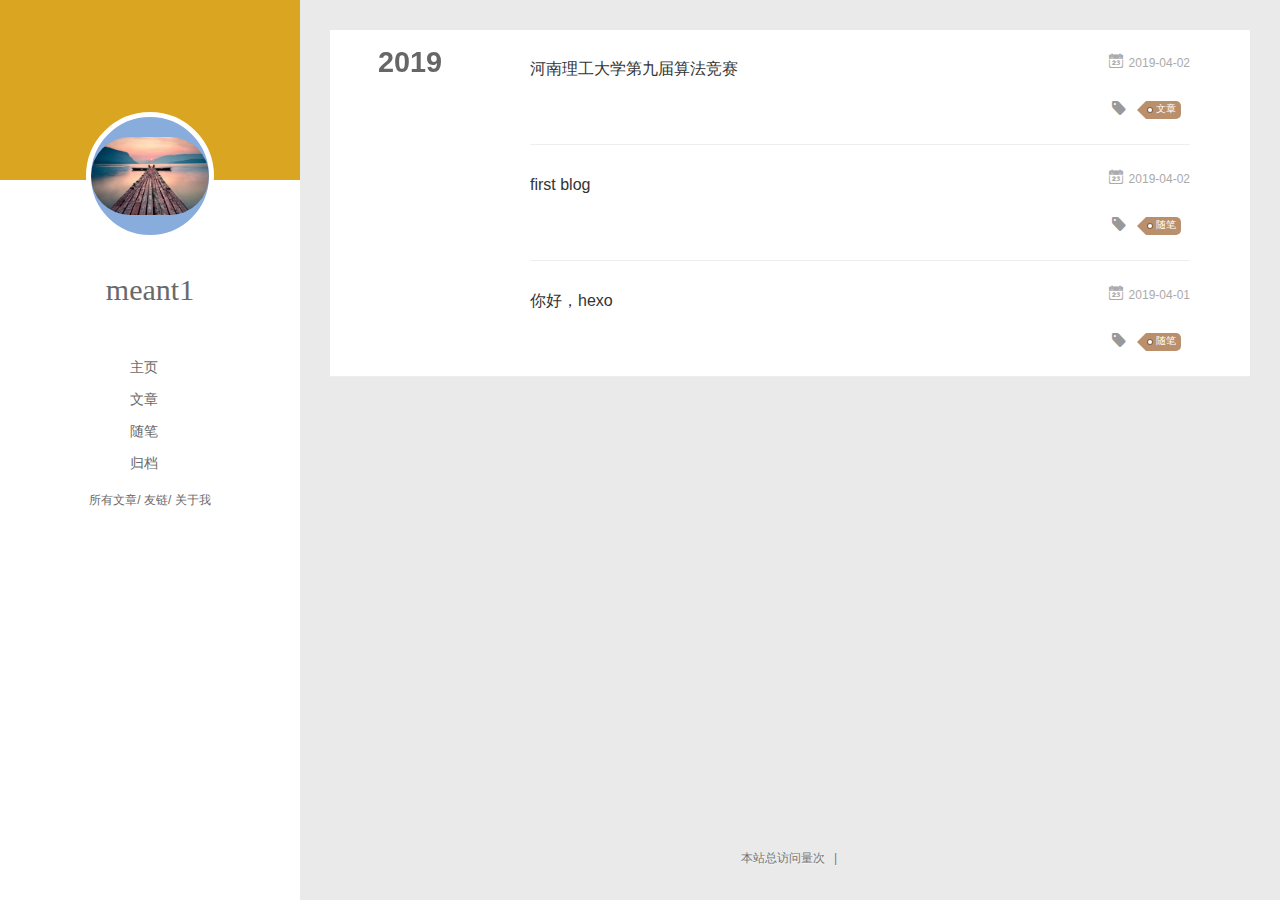
==== commit 3d6bd1c6: "Site updated: 2019-04-03 14:51:29" ====
--- a/archives/index.html
+++ b/archives/index.html
@@ -39,7 +39,7 @@
     <canvas id="anm-canvas" class="anm-canvas"></canvas>
     <div class="left-col" q-class="show:isShow">
       
-<div class="overlay" style="background: #F0E68C"></div>
+<div class="overlay" style="background: #DAA520"></div>
 <div class="intrude-less">
 	<header id="header" class="inner">
 		<a href="/" class="profilepic">
@@ -90,7 +90,7 @@
     <div class="mid-col" q-class="show:isShow,hide:isShow|isFalse">
       
 <nav id="mobile-nav">
-  	<div class="overlay js-overlay" style="background: #F0E68C"></div>
+  	<div class="overlay js-overlay" style="background: #DAA520"></div>
 	<div class="btnctn js-mobile-btnctn">
   		<div class="slider-trigger list" q-on="click: openSlider(e)"><i class="icon icon-sort"></i></div>
 	</div>
--- a/main.0cf68a.css
+++ b/main.0cf68a.css
@@ -1 +1 @@
-.clearfix:after,.clearfix:before{content:"";display:table}.clearfix:after{clear:both}.left-col.show{box-shadow:0 0 6px 0 rgba(0,0,0,.75)}.mid-col,.mid-col.show .article,.tools-col,.tools-col .tools-section .search-tag.tagcloud .article-tag-list,.tools-col .tools-section .search-ul .search-tag span:hover,.tools-col .tools-section .search-ul .search-time span:hover,.tools-col .tools-section .search-ul .search-title:hover,.tools-col .tools-section .search-wrap .icon{transition:all .2s ease-in;-ms-transition:all .2s ease-in}@-webkit-keyframes leftIn{0%,60%,75%,90%,to{-webkit-animation-timing-function:cubic-bezier(.215,.61,.355,1);animation-timing-function:cubic-bezier(.215,.61,.355,1)}0%{-webkit-transform:translateZ(0);transform:translateZ(0)}60%{-webkit-transform:translate3d(358px,0,0);transform:translate3d(358px,0,0)}75%{-webkit-transform:translate3d(323px,0,0);transform:translate3d(323px,0,0)}90%{-webkit-transform:translate3d(338px,0,0);transform:translate3d(338px,0,0)}to{-webkit-transform:translate3d(333px,0,0);transform:translate3d(333px,0,0)}}@keyframes leftIn{0%,60%,75%,90%,to{-webkit-animation-timing-function:cubic-bezier(.215,.61,.355,1);animation-timing-function:cubic-bezier(.215,.61,.355,1)}0%{-webkit-transform:translateZ(0);transform:translateZ(0)}60%{-webkit-transform:translate3d(358px,0,0);transform:translate3d(358px,0,0)}75%{-webkit-transform:translate3d(323px,0,0);transform:translate3d(323px,0,0)}90%{-webkit-transform:translate3d(338px,0,0);transform:translate3d(338px,0,0)}to{-webkit-transform:translate3d(333px,0,0);transform:translate3d(333px,0,0)}}.mid-col.show{-webkit-animation-duration:.8s;animation-duration:.8s;-webkit-animation-fill-mode:both;animation-fill-mode:both;-webkit-animation-name:leftIn;animation-name:leftIn}@-webkit-keyframes leftOut{0%,60%,75%,90%,to{-webkit-animation-timing-function:cubic-bezier(.215,.61,.355,1);animation-timing-function:cubic-bezier(.215,.61,.355,1)}0%{-webkit-transform:translate3d(333px,0,0);transform:translate3d(333px,0,0)}60%{-webkit-transform:translate3d(-25px,0,0);transform:translate3d(-25px,0,0)}75%{-webkit-transform:translate3d(10px,0,0);transform:translate3d(10px,0,0)}90%{-webkit-transform:translate3d(-5px,0,0);transform:translate3d(-5px,0,0)}to{-webkit-transform:translateZ(0);transform:translateZ(0)}}@keyframes leftOut{0%,60%,75%,90%,to{-webkit-animation-timing-function:cubic-bezier(.215,.61,.355,1);animation-timing-function:cubic-bezier(.215,.61,.355,1)}0%{-webkit-transform:translate3d(333px,0,0);transform:translate3d(333px,0,0)}60%{-webkit-transform:translate3d(-25px,0,0);transform:translate3d(-25px,0,0)}75%{-webkit-transform:translate3d(10px,0,0);transform:translate3d(10px,0,0)}90%{-webkit-transform:translate3d(-5px,0,0);transform:translate3d(-5px,0,0)}to{-webkit-transform:translateZ(0);transform:translateZ(0)}}.mid-col.hide{-webkit-animation-duration:.8s;animation-duration:.8s;-webkit-animation-name:leftOut;animation-name:leftOut}@-webkit-keyframes smallLeftIn{0%,60%,75%,90%,to{-webkit-animation-timing-function:cubic-bezier(.215,.61,.355,1);animation-timing-function:cubic-bezier(.215,.61,.355,1)}0%{-webkit-transform:translateZ(0);transform:translateZ(0)}60%{-webkit-transform:translate3d(325px,0,0);transform:translate3d(325px,0,0)}75%{-webkit-transform:translate3d(290px,0,0);transform:translate3d(290px,0,0)}90%{-webkit-transform:translate3d(305px,0,0);transform:translate3d(305px,0,0)}to{-webkit-transform:translate3d(300px,0,0);transform:translate3d(300px,0,0)}}@keyframes smallLeftIn{0%,60%,75%,90%,to{-webkit-animation-timing-function:cubic-bezier(.215,.61,.355,1);animation-timing-function:cubic-bezier(.215,.61,.355,1)}0%{-webkit-transform:translateZ(0);transform:translateZ(0)}60%{-webkit-transform:translate3d(325px,0,0);transform:translate3d(325px,0,0)}75%{-webkit-transform:translate3d(290px,0,0);transform:translate3d(290px,0,0)}90%{-webkit-transform:translate3d(305px,0,0);transform:translate3d(305px,0,0)}to{-webkit-transform:translate3d(300px,0,0);transform:translate3d(300px,0,0)}}.tools-col.show{-webkit-animation-duration:.8s;animation-duration:.8s;-webkit-animation-fill-mode:both;animation-fill-mode:both;-webkit-animation-name:smallLeftIn;animation-name:smallLeftIn}@-webkit-keyframes smallleftOut{0%,60%,75%,90%,to{-webkit-animation-timing-function:cubic-bezier(.215,.61,.355,1);animation-timing-function:cubic-bezier(.215,.61,.355,1)}0%{-webkit-transform:translate3d(333px,0,0);transform:translate3d(333px,0,0)}60%{-webkit-transform:translate3d(-25px,0,0);transform:translate3d(-25px,0,0)}75%{-webkit-transform:translate3d(10px,0,0);transform:translate3d(10px,0,0)}90%{-webkit-transform:translate3d(-5px,0,0);transform:translate3d(-5px,0,0)}to{-webkit-transform:translateZ(0);transform:translateZ(0)}}@keyframes smallleftOut{0%,60%,75%,90%,to{-webkit-animation-timing-function:cubic-bezier(.215,.61,.355,1);animation-timing-function:cubic-bezier(.215,.61,.355,1)}0%{-webkit-transform:translate3d(333px,0,0);transform:translate3d(333px,0,0)}60%{-webkit-transform:translate3d(-25px,0,0);transform:translate3d(-25px,0,0)}75%{-webkit-transform:translate3d(10px,0,0);transform:translate3d(10px,0,0)}90%{-webkit-transform:translate3d(-5px,0,0);transform:translate3d(-5px,0,0)}to{-webkit-transform:translateZ(0);transform:translateZ(0)}}.tools-col.hide{-webkit-animation-duration:.8s;animation-duration:.8s;-webkit-animation-fill-mode:both;animation-fill-mode:both;-webkit-animation-name:smallleftOut;animation-name:smallleftOut}html{-ms-text-size-adjust:100%;-webkit-text-size-adjust:100%;-webkit-tap-highlight-color:transparent;height:100%}body{margin:0;font-size:14px;font-family:Helvetica Neue,Helvetica,STHeiTi,Arial,sans-serif;line-height:1.5;color:#333;background-color:#fff;min-height:100%}article,aside,details,figcaption,figure,footer,header,hgroup,main,menu,nav,section,summary{display:block}audio,canvas,progress,video{display:inline-block}audio:not([controls]){display:none;height:0}progress{vertical-align:baseline}[hidden],template{display:none}a{background:transparent;text-decoration:none;color:#08c}a:active{outline:0}abbr[title]{border-bottom:1px dotted}b,strong{font-weight:700}dfn{font-style:italic}mark{background:#ff0;color:#000}small{font-size:80%}sub,sup{font-size:75%;line-height:0;position:relative;vertical-align:baseline}sup{top:-.5em}sub{bottom:-.25em}img{border:0;vertical-align:middle;max-width:100%}svg:not(:root){overflow:hidden}pre{overflow:auto;white-space:pre;white-space:pre-wrap;word-wrap:break-word}code,kbd,pre,samp{font-family:monospace,monospace;font-size:1em}button,input,optgroup,select,textarea{color:inherit;font:inherit;margin:0;vertical-align:middle}button,input,select{overflow:visible}button,select{text-transform:none}button,html input[type=button],input[type=reset],input[type=submit]{-webkit-appearance:button;cursor:pointer}[disabled]{cursor:default}button::-moz-focus-inner,input::-moz-focus-inner{border:0;padding:0}input{line-height:normal}input[type=checkbox],input[type=radio]{box-sizing:border-box;padding:0}input[type=number]::-webkit-inner-spin-button,input[type=number]::-webkit-outer-spin-button{height:auto}input[type=search]{-webkit-appearance:textfield;box-sizing:border-box}input[type=search]::-webkit-search-cancel-button,input[type=search]::-webkit-search-decoration{-webkit-appearance:none}fieldset{border:1px solid silver;margin:0 2px;padding:.35em .625em .75em}legend{border:0;padding:0}textarea{overflow:auto;resize:vertical;vertical-align:top}optgroup{font-weight:700}button,input,select,textarea{outline:0}input,textarea{-webkit-user-modify:read-write-plaintext-only}input::-ms-clear,input::-ms-reveal{display:none}input::-moz-placeholder,textarea::-moz-placeholder{color:#999}input:-ms-input-placeholder,textarea:-ms-input-placeholder{color:#999}input::-webkit-input-placeholder,textarea::-webkit-input-placeholder{color:#999}.placeholder{color:#999}table{border-collapse:collapse;border-spacing:0}td,th{padding:0}blockquote,figure,form,h1,h2,h3,h4,h5,h6,p{margin:0}dd,dl,li,ol,ul{margin:0;padding:0}ol,ul{list-style:none outside none}h1,h2,h3{line-height:2;font-weight:400}h1{font-size:18px}h2{font-size:16px}h3{font-size:14px}i{font-style:normal}*{box-sizing:border-box}@font-face{font-family:iconfont;src:url(./fonts/iconfont.b322fa.eot);src:url(./fonts/iconfont.b322fa.eot#iefix) format("embedded-opentype"),url(./fonts/iconfont.8c627f.woff) format("woff"),url(./fonts/iconfont.16acc2.ttf) format("truetype"),url(./fonts/iconfont.45d7ee.svg#iconfont) format("svg")}[class*=" icon-"],[class^=icon-]{font-family:iconfont!important;speak:none;font-size:16px;font-style:normal;font-weight:400;font-variant:normal;text-transform:none;line-height:1;-webkit-font-smoothing:antialiased;-moz-osx-font-smoothing:grayscale}.icon-twitter:before{content:"\E600"}.icon-facebook:before{content:"\E601"}.icon-clock:before{content:"\E602"}.icon-mail:before{content:"\E609"}.icon-link:before{content:"\E6AB"}.icon-search:before{content:"\E65B"}.icon-smile:before{content:"\E64A"}.icon-roundrightfill:before{content:"\E65A"}.icon-list:before{content:"\E682"}.icon-book:before{content:"\E6FE"}.icon-home:before{content:"\E6BB"}.icon-share:before{content:"\E618"}.icon-back:before{content:"\E625"}.icon-qq:before{content:"\E62D"}.icon-weibo:before{content:"\E619"}.icon-segmentfault:before{content:"\E603"}.icon-sort:before{content:"\E700"}.icon-jianshu:before{content:"\E613"}.icon-circle-left:before{content:"\E71F"}.icon-circle-right:before{content:"\E720"}.icon-loading:before{content:"\E614"}.icon-acfun:before{content:"\E604"}.icon-close:before{content:"\E60C"}.icon-tumblr:before{content:"\E6B0"}.icon-calendar:before{content:"\E667"}.icon-rss:before{content:"\E877"}.icon-price-tags:before{content:"\E6F9"}.icon-quo-left:before{content:"\E7F5"}.icon-quo-right:before{content:"\E7F6"}.icon-back1:before{content:"\E64E"}.icon-github:before{content:"\E735"}.icon-film:before{content:"\E7B7"}.icon-weixin:before{content:"\E61F"}.icon-qzone:before{content:"\E680"}.icon-category:before{content:"\E605"}.icon-douban:before{content:"\E64C"}.icon-roundleftfill:before{content:"\E799"}.icon-tuding:before{content:"\E651"}.icon-zhihu:before{content:"\E61B"}.icon-linkedin:before{content:"\E6D4"}.icon-google:before{content:"\E635"}.icon-plane:before{content:"\E62F"}.icon-bilibili:before{content:"\E622"}.icon-psn:before{content:"\E6C7"}body,button,input,select,textarea{color:#1a1a1a;font-family:lucida grande,lucida sans unicode,lucida,helvetica,Hiragino Sans GB,Microsoft YaHei,WenQuanYi Micro Hei,sans-serif;font-size:16px;font-size:1rem;line-height:1.75}body{overflow-y:hidden;background:#eaeaea}#container,body,html{height:100%;overflow-x:hidden;overflow-y:auto}#mobile-nav{display:none}#container{position:relative;min-height:100%}#container .anm-canvas{display:none}#container.show .anm-canvas{display:block;position:fixed}.body-wrap{margin-bottom:80px}.mid-col{position:absolute;right:0;min-height:100%;background:#eaeaea;left:300px;width:auto}.mid-col.show{background:none;opacity:.9}.mid-col.show .article{background:hsla(0,0%,100%,.3)}.left-col{background:#fff;width:300px;position:fixed;opacity:1;transition:all .2s ease-in;height:100%;z-index:999}.left-col .overlay{width:100%;height:180px;position:absolute}.left-col .intrude-less{width:76%;text-align:center;margin:112px auto 0}.left-col #header{width:100%;height:300px;position:relative;border-bottom:1px solid color-border}.left-col #header a{color:#696969}.left-col #header a:hover{color:#b0a0aa}.left-col #header .header-subtitle{text-align:center;color:#999;font-size:14px;line-height:25px;overflow:hidden;text-overflow:ellipsis;display:-webkit-box;-webkit-line-clamp:2;-webkit-box-orient:vertical}.left-col #header .header-menu{font-weight:300;line-height:31px;text-transform:uppercase;float:none;min-height:150px;margin-left:-12px;text-align:center;display:-webkit-box;-webkit-box-orient:horizontal;-webkit-box-pack:center;-webkit-box-align:center}.left-col #header .header-menu li{cursor:default}.left-col #header .header-menu li a{font-size:14px;min-width:300px}.left-col #header .header-smart-menu{font-size:12px;margin-bottom:20px}.left-col #header .header-smart-menu a:after{content:"/"}.left-col #header .header-smart-menu a:last-child:after{content:""}.left-col #header .profilepic{display:block;border:5px solid #fff;border-radius:300px;width:128px;height:128px;margin:0 auto;position:relative;overflow:hidden;background:#88acdb;-webkit-transition:all .2s ease-in;display:-webkit-box;-webkit-box-orient:horizontal;-webkit-box-pack:center;-webkit-box-align:center;text-align:center}.left-col #header .profilepic img{border-radius:300px;opacity:1;-webkit-transition:all .2s ease-in}.left-col #header .profilepic img.show{width:100%;height:100%;opacity:1}.left-col #header .header-author{text-align:center;margin:.67em 0;font-family:Roboto,serif;font-size:30px;transition:.3s}::-webkit-scrollbar{width:10px;height:10px}::-webkit-scrollbar-button{width:0;height:0}::-webkit-scrollbar-button:end:decrement,::-webkit-scrollbar-button:start:increment{display:none}::-webkit-scrollbar-corner{display:block}::-webkit-scrollbar-thumb{border-radius:8px;background-color:rgba(0,0,0,.2)}::-webkit-scrollbar-thumb:hover{border-radius:8px;background-color:rgba(0,0,0,.5)}::-webkit-scrollbar-thumb,::-webkit-scrollbar-track{border-right:1px solid transparent;border-left:1px solid transparent}::-webkit-scrollbar-track:hover{background-color:rgba(0,0,0,.15)}::-webkit-scrollbar-button:start{width:10px;height:10px;background:url(./img/scrollbar_arrow.png) no-repeat 0 0}::-webkit-scrollbar-button:start:hover{background:url(./img/scrollbar_arrow.png) no-repeat -15px 0}::-webkit-scrollbar-button:start:active{background:url(./img/scrollbar_arrow.png) no-repeat -30px 0}::-webkit-scrollbar-button:end{width:10px;height:10px;background:url(./img/scrollbar_arrow.png) no-repeat 0 -18px}::-webkit-scrollbar-button:end:hover{background:url(./img/scrollbar_arrow.png) no-repeat -15px -18px}::-webkit-scrollbar-button:end:active{background:url(./img/scrollbar_arrow.png) no-repeat -30px -18px}.article-entry .highlight,.article-entry pre{background:#FFDEAD;margin:10px 0;padding:10px;overflow:auto;color:#fff;font-size:.9em;line-height:22.400000000000002px}.article-entry .gist .gist-file .gist-data .line-numbers,.article-entry .highlight .gutter pre,.article-entry .highlight .gutter pre .line{color:#666}.article-entry code,.article-entry pre{font-family:Source Code Pro,Consolas,Monaco,Menlo,monospace}.article-entry code{background:#eee;padding:0 .3em;border:none}.article-entry pre code{background:none;text-shadow:none;padding:0;color:#fff}.article-entry .highlight{border-radius:4px}.article-entry .highlight pre{border:none;margin:0;padding:0}.article-entry .highlight table{margin:0;width:auto}.article-entry .highlight td{border:none;padding:0}.article-entry .highlight figcaption{color:highlight-comment;line-height:1em;margin-bottom:1em}.article-entry .highlight figcaption:after,.article-entry .highlight figcaption:before{content:"";display:table}.article-entry .highlight figcaption:after{clear:both}.article-entry .highlight figcaption a{float:right}.article-entry .highlight .gutter pre{text-align:right;padding-right:20px}.article-entry .highlight .gutter pre .line{text-shadow:none}.article-entry .highlight .line{color:#2F4F4F;min-height:19px}.article-entry .gist{margin:0 -20px;border-style:solid;border-color:#ddd;border-width:1px 0;background:#272822;padding:15px 20px 15px 0}.article-entry .gist .gist-file{border:none;font-family:Source Code Pro,Consolas,Monaco,Menlo,monospace;margin:0}.article-entry .gist .gist-file .gist-data{background:none;border:none}.article-entry .gist .gist-file .gist-data .line-numbers{background:none;border:none;padding:0 20px 0 0}.article-entry .gist .gist-file .gist-data .line-data{padding:0!important}.article-entry .gist .gist-file .highlight{margin:0;padding:0;border:none}.article-entry .gist .gist-file .gist-meta{background:#272822;color:highlight-comment;font:.85em Helvetica Neue,Helvetica,Arial,sans-serif;text-shadow:0 0;padding:0;margin-top:1em;margin-left:20px}.article-entry .gist .gist-file .gist-meta a{color:#258fb8;font-weight:400}.article-entry .gist .gist-file .gist-meta a:hover{text-decoration:underline}pre .comment{color:#75715e}pre .class .params,pre .function .keyword,pre .keyword{color:#66d9ef}pre .css .value,pre .doctype,pre .function,pre .params,pre .tag{color:#fff}pre .at_rule,pre .at_rule .keyword,pre .css~* .tag,pre .preprocessor,pre .preprocessor .keyword,pre .title{color:#f92672}pre .attribute,pre .built_in,pre .class,pre .css~* .class,pre .function .title{color:#a6e22e}pre .string,pre .value{color:#e6db74}pre .number{color:#7163d7}pre .css~* .id,pre .id{color:#fd971f}#header .tagcloud a{color:#fff}.tagcloud a{display:inline-block;text-decoration:none;font-weight:400;font-size:10px;color:#fff;height:18px;line-height:18px;float:left;padding:0 5px 0 10px;position:relative;border-radius:0 5px 5px 0;margin:5px 9px 5px 8px;font-family:Menlo,Monaco,Andale Mono,lucida console,Courier New,monospace}.tagcloud a:hover{opacity:.8}.tagcloud a:before{content:" ";width:0;height:0;position:absolute;top:0;left:-18px;border:9px solid transparent}.tagcloud a:after{content:" ";width:4px;height:4px;background-color:#fff;border-radius:4px;box-shadow:0 0 0 1px rgba(0,0,0,.3);position:absolute;top:7px;left:2px}.tagcloud a.color1{background:#ff945c}.tagcloud a.color1:before{border-right-color:#ff945c}.tagcloud a.color2{background:#cc8167}.tagcloud a.color2:before{border-right-color:#cc8167}.tagcloud a.color3{background:#ba8f6c}.tagcloud a.color3:before{border-right-color:#ba8f6c}.tagcloud a.color4{background:#94635c}.tagcloud a.color4:before{border-right-color:#94635c}.tagcloud a.color5{background:#7b5d5f}.tagcloud a.color5:before{border-right-color:#7b5d5f}.article-tag-list .article-tag-list-item{float:left}.article-pop-out .icon-tuding{color:#999;float:left;margin-right:10px;margin-top:6px}.article-category,.article-category .article-tag-list,.article-tag,.article-tag .article-tag-list{float:left}.article-category .icon,.article-tag .icon{color:#999;float:left;margin-right:10px;margin-top:6px}.article-pop-out{float:left}.archive-article-date{color:#999;margin-right:7.6923%;float:right}.archive-article-date .icon{margin:5px 5px 5px 0}.glass{background-color:rgba(54,70,93,.9);z-index:998;transition:opacity .15s;width:100%;height:100%;display:none}.glass,.tagcloud-ctn{left:0;opacity:1;bottom:0;position:fixed;right:0;top:0}.tagcloud-ctn{z-index:90120;background-size:100% 100%}.tagcloud-ctn .tagcloud-global{position:fixed;top:50%;left:50%;margin-top:-115px;margin-left:-315px;width:630px}.tagcloud-ctn .tagcloud-global a{width:80px;height:80px;border-radius:50%;background:#f2992e;color:#fff;display:block;float:left;line-height:80px;text-align:center}.tagcloud-ctn .tagcloud-global .tab-post-types .tab-post-type:first-child .post-type-icon{background:#f2992e}.tagcloud-ctn .tagcloud-global .tab-post-types .tab-post-type:nth-child(2) .post-type-icon{background:#56bc8a}.tagcloud-ctn .tagcloud-global .tab-post-types .tab-post-type:nth-child(3) .post-type-icon{background:#4aa8d8}.tagcloud-ctn .tagcloud-global .tab-post-types .tab-post-type:nth-child(4) .post-type-icon{background:#a77dc2}.tagcloud-ctn .tagcloud-global .tab-post-types .tab-post-type:nth-child(5) .post-type-icon{background:#dd765d}#header .header-nav{width:100%;position:absolute;transition:-webkit-transform .3s ease-in;transition:transform .3s ease-in;transition:transform .3s ease-in,-webkit-transform .3s ease-in}#header .header-nav .social{margin-top:10px;text-align:center;display:-webkit-box;display:-ms-flexbox;display:flex;-ms-flex-wrap:wrap;flex-wrap:wrap;-webkit-box-pack:center;-ms-flex-pack:center;justify-content:center}#header .header-nav .social a{border-radius:50%;display:-moz-inline-stack;display:inline-block;vertical-align:middle;*vertical-align:auto;zoom:1;*display:inline;margin:0 8px 15px;transition:.3s;text-align:center;color:#fff;opacity:.7;width:28px;height:28px;line-height:26px}#header .header-nav .social a:hover{opacity:1}#header .header-nav .social a.weibo{background:#aaf;border:1px solid #aaf}#header .header-nav .social a.weibo:hover{border:1px solid #aaf}#header .header-nav .social a.segmentfault{background:#009a61;border:1px solid #009a61}#header .header-nav .social a.segmentfault:hover{border:1px solid #009a61}#header .header-nav .social a.rss{background:#ef7522;border:1px solid #ef7522}#header .header-nav .social a.rss:hover{border:1px solid #cf5d0f}#header .header-nav .social a.github{background:#afb6ca;border:1px solid #afb6ca}#header .header-nav .social a.github:hover{border:1px solid #909ab6}#header .header-nav .social a.facebook{background:#3b5998;border:1px solid #3b5998}#header .header-nav .social a.facebook:hover{border:1px solid #2d4373}#header .header-nav .social a.google{background:#c83d20;border:1px solid #c83d20}#header .header-nav .social a.google:hover{border:1px solid #9c3019}#header .header-nav .social a.twitter{background:#55cff8;border:1px solid #55cff8}#header .header-nav .social a.twitter:hover{border:1px solid #24c1f6}#header .header-nav .social a.linkedin{background:#005a87;border:1px solid #005a87}#header .header-nav .social a.linkedin:hover{border:1px solid #006b98}#header .header-nav .social a.acfun{background:#fd4c5d;border:1px solid #fd4c5d}#header .header-nav .social a.acfun:hover{border:1px solid #fd4c5d}#header .header-nav .social a.bilibili{background:#e15280;border:1px solid #e15280}#header .header-nav .social a.bilibili:hover{border:1px solid #e15280}#header .header-nav .social a.zhihu{background:#0078d8;border:1px solid #0078d8}#header .header-nav .social a.zhihu:hover{border:1px solid #0078d8}#header .header-nav .social a.douban{background:#06c611;border:1px solid #06c611}#header .header-nav .social a.douban:hover{border:1px solid #06c611}#header .header-nav .social a.mail{background:#005a87;border:1px solid #005a87}#header .header-nav .social a.mail:hover{border:1px solid #006b98}#header .header-nav .social a.jianshu{background:#ff5722;border:1px solid #ff5722}#header .header-nav .social a.jianshu:hover{border:1px solid #ff5722}#header .header-nav .social a.weixin{background:#4caf50;border:1px solid #4caf50}#header .header-nav .social a.weixin:hover{border:1px solid #4caf50}#header .header-nav .social a.qq{background:#34baad;border:1px solid #34baad}#header .header-nav .social a.qq:hover{border:1px solid #34baad}#header .header-nav .social a.psn{background:#086ef6;border:1px solid #086ef6}#header .header-nav .social a.psn:hover{border:1px solid #086ef6}#page-nav{text-align:center;margin-top:30px}#page-nav .page-number{width:20px;height:25px;background:#4d4d4d;display:inline-block;color:#fff;line-height:25px;font-size:12px;margin:0 5px 30px;border-radius:2px}#page-nav .page-number:hover{background:#5e5e5e}#page-nav .current{background:#88acdb;cursor:default}#page-nav .current:hover{background:#88acdb}#page-nav .extend{color:#4d4d4d;margin:0 27px;opacity:1}#page-nav .extend:hover{color:#5e5e5e}#page-nav:hover .extend{opacity:1}.archives-wrap{position:relative;margin:0 30px;padding-right:60px;border-bottom:1px solid #eee;background:#fff}.archives-wrap:first-child{margin-top:30px}.archives-wrap:last-child{margin-bottom:80px}.archives-wrap .archive-year-wrap{line-height:35px;width:200px;position:absolute;padding-top:15px;font-size:1.8em;z-index:1}.archives-wrap .archive-year-wrap a{color:#666;font-weight:700;padding-left:48px}.archives{position:relative}.archives .article-info{border:none}.archives .archive-article{margin-left:200px;padding:20px 0;border-bottom:1px solid #eee;border-top:1px solid #fff;position:relative}.archives .archive-article:first-child{border-top:none}.archives .archive-article:last-child{border-bottom:none}.archives .archive-article-title{font-size:16px;color:#333;transition:color .3s}.archives .archive-article-title:hover{color:#657b83}.archives .archive-article-title span{display:block;color:#a8a8a8;font-size:12px;line-height:14px;height:7px;padding-left:2px}.archives .archive-article-title span:before{display:inline-block;content:"\201C";font-family:serif;font-size:30px;float:left;margin:4px 4px 0 -12px;color:#c8c8c8}.archive-article-inner .icon-clock{margin-right:5px}.archive-article-inner .archive-article-header{position:relative;min-height:36px}.archive-article-inner .article-meta{position:relative;float:right;margin-top:-10px;color:#555;background:none;text-align:right;width:auto}.archive-article-inner .article-meta .article-date time{color:#aaa}.archive-article-inner .article-meta .archive-article-date,.archive-article-inner .article-meta .article-tag-list{margin-right:30px;display:-moz-inline-stack;display:inline-block;vertical-align:middle;zoom:1;color:#666;font-size:14px}.archive-article-inner .article-meta .archive-article-date{cursor:default;font-size:12px;margin-bottom:5px;margin-top:-10px;margin-right:0}.archive-article-inner .article-meta .article-category:before{float:left;margin-top:1px;left:15px}.archive-article-inner .article-meta .article-category .article-category-link{width:auto;max-width:83px;padding-left:10px}.archive-article-inner .article-meta .article-tag-list{margin-top:0}.archive-article-inner .article-meta .article-tag-list:before{left:15px}.archive-article-inner .article-meta .article-tag-list .article-tag-list-item{display:inline-block;width:auto;max-width:83px;padding-left:8px;font-size:12px}.tools-col{width:300px;height:100%;position:fixed;left:0;top:0;z-index:0;padding:0;opacity:0;-webkit-overflow-scrolling:touch;overflow-scrolling:touch}.tools-col.show{opacity:1}.tools-col.hide{z-index:0}.tools-col .tools-nav{display:none}.tools-col .tools-section,.tools-col .tools-wrap{height:100%;color:#e5e5e5;width:360px;overflow:hidden;overflow-y:auto}.tools-col .tools-section ::-webkit-scrollbar,.tools-col .tools-wrap ::-webkit-scrollbar{display:none}.tools-col .tools-section .search-wrap{width:310px;margin:20px 20px 10px;position:relative}.tools-col .tools-section .search-wrap .search-ipt{width:310px;color:#fff;background:none;border:none;border-bottom:2px solid #fff;font-family:Roboto,serif}.tools-col .tools-section .search-wrap .icon{position:absolute;right:0;top:7px;color:#fff;cursor:pointer}.tools-col .tools-section .search-wrap .icon:hover{-webkit-transform:scale(1.2);transform:scale(1.2)}.tools-col .tools-section .search-wrap ::-webkit-input-placeholder{color:#ededed}.tools-col .tools-section .search-tag.tagcloud{text-align:center;position:relative}.tools-col .tools-section .search-tag.tagcloud .search-tag-wording{font-size:12px;float:right;margin:4px 75px 0 0}.tools-col .tools-section .search-tag.tagcloud .search-switch{width:40px;height:25px;display:block}.tools-col .tools-section .search-tag.tagcloud .search-switch input{width:40px;height:14px;position:absolute;top:0;right:30px;z-index:2;border:0;background:0 0;-webkit-appearance:none;outline:0}.tools-col .tools-section .search-tag.tagcloud .search-switch input:before{content:"";width:40px;height:14px;border:1px solid #bdcabc;background-color:#fdfdfd;border-radius:20px;cursor:pointer;display:inline-block;position:relative;vertical-align:middle;box-sizing:content-box;box-shadow:inset 0 0 0 0 #dfdfdf;transition:border .4s,box-shadow .4s;background-clip:content-box}.tools-col .tools-section .search-tag.tagcloud .search-switch input:checked:before{border-color:#64bd63;box-shadow:inset 0 0 0 .16rem #64bd63;background-color:#64bd63;transition:border .4s,box-shadow .4s,background-color 1.2s}.tools-col .tools-section .search-tag.tagcloud .search-switch input:checked:after{left:27px;background:#fff}.tools-col .tools-section .search-tag.tagcloud .search-switch input:after{content:"";width:14px;height:14px;position:absolute;top:16px;left:2px;-webkit-transform:translateY(-50%);border-radius:100%;background-color:#91c0f1;box-shadow:0 1px 1px rgba(0,0,0,.4);transition:left .2s;cursor:pointer}.tools-col .tools-section .search-tag.tagcloud .article-tag-list{display:none;margin:15px 10px 0;padding:10px;background:hsla(0,0%,100%,.2)}.tools-col .tools-section .search-tag.tagcloud .article-tag-list.show{display:block}.tools-col .tools-section .search-tag.tagcloud .a{float:none}.tools-col .tools-section .search-ul{margin-top:10px;color:rgba(77,77,77,.75);-webkit-overflow-scrolling:touch;overflow-scrolling:touch;overflow-y:auto}.tools-col .tools-section .search-ul .search-li{padding:10px 20px;border-bottom:1px dotted #dcdcdc}.tools-col .tools-section .search-ul .search-li:hover{background:hsla(0,0%,100%,.2)}.tools-col .tools-section .search-ul .search-title{overflow:hidden;white-space:nowrap;text-overflow:ellipsis;display:block;color:#fffff8;text-shadow:1px 1px rgba(77,77,77,.25)}.tools-col .tools-section .search-ul .search-title .icon{margin-right:10px;color:#fffdd8}.tools-col .tools-section .search-ul .search-title:hover{color:#fff}.tools-col .tools-section .search-ul .search-tag,.tools-col .tools-section .search-ul .search-time{font-size:12px;color:#fffdd8;margin-right:10px}.tools-col .tools-section .search-ul .search-tag .icon,.tools-col .tools-section .search-ul .search-time .icon{margin-right:0}.tools-col .tools-section .search-ul .search-tag span,.tools-col .tools-section .search-ul .search-time span{cursor:pointer}.tools-col .tools-section .search-ul .search-tag span:hover,.tools-col .tools-section .search-ul .search-time span:hover{color:#fff}.tools-col .tools-section .search-ul .search-time{float:left}.tools-col .tools-section .search-ul .search-tag span{margin-right:5px}.tools-col .tools-section-friends{padding-top:30px}.tools-col .aboutme-wrap{display:-webkit-box;display:-ms-flexbox;display:flex;-webkit-box-align:center;-ms-flex-align:center;align-items:center;-webkit-box-pack:center;-ms-flex-pack:center;justify-content:center;width:100%;height:100%;color:#fffdd8;text-shadow:1px 1px rgba(77,77,77,.45)}.body-wrap>article{position:relative}@-webkit-keyframes cd-bounce-1{0%{opacity:0;-webkit-transform:scale(1)}60%{opacity:1;-webkit-transform:scale(1.01)}to{-webkit-transform:scale(1)}}@keyframes cd-bounce-1{0%{opacity:0;-webkit-transform:scale(1);transform:scale(1)}60%{opacity:1;-webkit-transform:scale(1.01);transform:scale(1.01)}to{-webkit-transform:scale(1);transform:scale(1)}}.article{margin:30px;position:relative;border:1px solid #ddd;border-top:1px solid #fff;border-bottom:1px solid #fff;background:#fff;transition:all .2s ease-in}.article img{max-width:100%}.article-inner h1.article-title,.article-title{color:#696969;margin-left:0;font-weight:300;line-height:35px;margin-bottom:20px;font-size:26px;transition:color .3s}.article-header{border-left:5px solid #4d4d4d;padding:30px 0 15px 25px;padding-left:7.6923%}.article-meta{width:150px;font-size:14;text-align:right;position:absolute;right:0;top:23px;text-align:center;z-index:1}.article-meta time{color:#aaa}.article-meta time .icon-clock{margin-right:8px;font-size:16px}.article-more-link{margin-top:0;text-align:left;float:right}.article-more-link a{background:#4d4d4d;color:#fff;font-size:12px;padding:5px 8px;line-height:16px;border-radius:2px;transition:background .3s}.article-more-link a:hover{background:#3c3c3c}.article-more-link a.hidden{visibility:hidden}.article-info.info-on-right{margin:10px 0 0;float:right}.article-info-index.article-info{padding-top:20px;margin:30px 7.6923% 0;min-height:72px;border-top:1px solid #ddd}.article-info-post.article-info{padding:0;border:none;margin:-30px 0 20px 7.6923%}.article-inner p{margin:0 0 1.75em}.article-inner{border-color:#d1d1d1}.article-inner h1{font-size:28px;font-size:1.75rem;line-height:1.25;margin-top:2em;margin-bottom:1em}.article-inner h2{font-size:23px;font-size:1.4375rem;line-height:1.2173913043;margin-top:2.4347826087em;margin-bottom:1.2173913043em}.article-inner h3{font-size:19px;font-size:1.1875rem;line-height:1.1052631579;margin-top:2.9473684211em;margin-bottom:1.4736842105em}.article-inner h4,.article-inner h5,.article-inner h6{font-size:16px;font-size:1rem;line-height:1.3125;margin-top:3.5em;margin-bottom:1.75em}.article-inner h4{letter-spacing:.140625em;text-transform:uppercase}.article-inner h6{font-style:italic}.article-inner h1,.article-inner h2,.article-inner h3,.article-inner h4,.article-inner h5,.article-inner h6{font-weight:900}.article-inner h1:first-child,.article-inner h2:first-child,.article-inner h3:first-child,.article-inner h4:first-child,.article-inner h5:first-child,.article-inner h6:first-child{margin-top:0}.article-inner h1:first-child{margin-bottom:10px;display:inline}.article-entry{line-height:1.8em;padding-right:7.6923%;padding-left:7.6923%}.article-entry p{margin-top:10px}.article-entry li code,.article-entry p code{padding:1px 3px;margin:0 3px;background:#ddd;border:1px solid #ccc;font-family:Menlo,Monaco,Andale Mono,lucida console,Courier New,monospace;word-wrap:break-word;font-size:14px}.article-entry blockquote{background:#ddd;border-left:5px solid #ccc;padding:15px 20px;margin-top:10px;border-left:5px solid #657b83;background:#f6f6f6}.article-entry blockquote p{margin-top:0;margin-bottom:0}.article-entry em{font-style:italic}.article-entry ul li:before{content:"";width:6px;height:6px;border:1px solid #999;border-radius:10px;background:#aaa;display:inline-block;margin-right:10px;float:left;margin-top:10px}.article-entry ol{counter-reset:item}.article-entry ol li:before{counter-increment:item;content:counter(item) ".";margin-right:10px}.article-entry ol,.article-entry ul{font-size:14px;margin:10px 0}.article-entry li ol,.article-entry li ul{margin-left:30px}.article-entry li ol li:before,.article-entry li ul li:before{content:"";background:#dedede}.article-entry h1{margin-top:30px}.article-entry h2,.article-entry h3,.article-entry h4,.article-entry h5,.article-entry h6{margin-top:20px;font-weight:700;color:#574c4c;padding-bottom:5px;border-bottom:1px solid #ddd}.article-entry video{max-width:100%}.article-entry strong{font-weight:700}.article-entry .caption{display:block;font-size:.8em;color:#aaa}.article-entry hr{height:0;margin-top:20px;margin-bottom:20px;border-left:0;border-right:0;border-top:1px solid #ddd;border-bottom:1px solid #fff}.article-entry pre{line-height:1.5;margin-top:10px;padding:5px 15px;overflow-x:auto;color:#657b83;border:1px solid #ccc;text-shadow:0 1px #444;font-family:Menlo,Monaco,Andale Mono,lucida console,Courier New,monospace}.article-entry pre code{font-size:14px}.article-entry table{width:100%;border:1px solid #dedede;margin:15px 0;border-collapse:collapse}.article-entry table td,.article-entry table tr{height:35px}.article-entry table thead tr{background:#f8f8f8}.article-entry table tbody tr:hover{background:#efefef}.article-entry table td,.article-entry table th{border:1px solid #dedede;padding:0 10px}.article-entry figure table{border:none;width:auto;margin:0}.article-entry figure table tbody tr:hover{background:none}#article-nav{margin:0 0 20px;padding:0 32px 10px;min-height:30px}#article-nav .article-nav-link-wrap{font-size:14px}#article-nav .article-nav-link-wrap .article-nav-title{display:inline-block;font-size:16px;transition:color .3s}#article-nav .article-nav-link-wrap:hover .article-nav-title,#article-nav .article-nav-link-wrap:hover i{color:#4d4d4d}#article-nav #article-nav-older{float:right}#disqus_thread,#gitment-ctn,#SOHUCS,.cloud-tie-wrapper,.duoshuo{padding:0 30px!important;min-height:20px}#SOHUCS #SOHU_MAIN .module-cmt-list .block-cont-gw{border-bottom:1px dashed #c8c8c8!important}.share-wrap{min-height:20px}.share-btn{float:right;position:relative}.share-icons{display:-webkit-box;display:-ms-flexbox;display:flex;-webkit-box-pack:center;-ms-flex-pack:center;justify-content:center;-webkit-box-align:center;-ms-flex-align:center;align-items:center;-ms-flex-wrap:wrap;flex-wrap:wrap}.share-icons a{border:1px solid #fff;border-radius:50%;display:-moz-inline-stack;display:inline-block;vertical-align:middle;zoom:1;margin:10px;transition:.3s;text-align:center;color:#fff;opacity:.7;width:28px;height:28px;line-height:26px;text-shadow:1px 1px 1px #509eb7}.share-icons a:active{color:#fff}.share-icons a:hover{-webkit-transform:scale(1.2);transform:scale(1.2)}.share-icons a.share-outer{border:none;color:#fff;background:#4d4d4d;text-shadow:none}.page-modal{position:fixed;top:24%;left:50%;z-index:1001;padding:20px;text-align:center;color:#727272;background:#fff;border-radius:4px;box-shadow:0 2px 5px 0 rgba(0,0,0,.16),0 2px 10px 0 rgba(0,0,0,.12);opacity:0;-webkit-transform:translate(-50%,-200%);transform:translate(-50%,-200%)}.page-modal p{margin-bottom:10px}.page-modal.ready{visibility:hidden;display:block;-webkit-transform:translate(-50%,-100%);transform:translate(-50%,-100%);transition:.3s}.page-modal.in{visibility:visible;opacity:1;-webkit-transform:translate(-50%);transform:translate(-50%)}.page-modal .close{position:absolute;right:15px;top:15px;color:rgba(0,0,0,.2);font-size:16px;line-height:20px}.page-modal .close:active,.page-modal .close:hover{color:rgba(0,0,0,.4)}.mask{visibility:hidden;position:fixed;top:0;left:0;bottom:0;z-index:1000;width:100%;height:100%;background:#000;opacity:0;filter:alpha(opacity=0);pointer-events:none;transition:.3s ease-in-out}.mask.in{visibility:visible;pointer-events:auto;opacity:.3}.page-reward{margin:60px 0;text-align:center}.page-reward .page-reward-btn{position:relative;display:inline-block;width:56px;height:56px;line-height:56px;font-size:20px;color:#fff;background:#f44336;border-radius:50%;box-shadow:0 2px 5px 0 rgba(0,0,0,.16),0 2px 10px 0 rgba(0,0,0,.12);transition:.4s ease-in-out}.page-reward .page-reward-btn:active,.page-reward .page-reward-btn:hover{box-shadow:0 6px 12px rgba(0,0,0,.2),0 4px 15px rgba(0,0,0,.2)}.page-reward .page-reward-btn .tooltip-item{display:block;width:56px;height:56px}.page-reward .reward-box{display:-webkit-box;display:-ms-flexbox;display:flex;-ms-flex-pack:distribute;justify-content:space-around}.page-reward .reward-p{color:#fff;font-weight:700;text-shadow:1px 1px 1px #45b9e0}.page-reward .reward-p .icon{margin:0 10px;color:#ddd}.page-reward .reward-type{font-size:16px;display:block;color:#4d4d4d;margin:20px 0 0}.page-reward .reward-img{width:130px;height:130px;border:6px solid #fff;border-radius:3px}.wrap-side-operation{position:fixed;right:40px;bottom:50px;z-index:999;font-size:14px}.wrap-side-operation .icon-plane{color:#fff;text-shadow:1px 1px 1px #509eb7;opacity:.7;font-size:52px;line-height:40px;width:40px;text-align:center;display:block}.mod-side-operation{width:40px;text-align:center}.jump-container:hover .icon-back{background:rgba(36,193,246,.9)}.jump-container,.toc-container{position:relative;cursor:pointer;width:40px;height:40px;opacity:.8}.jump-plan-container{position:absolute;top:-11px;left:-4px;width:50px;height:61px;overflow:hidden}.jump-plan-container .jump-plane{display:block;position:absolute;width:42px;height:66px;-webkit-transform:translateY(68px);transform:translateY(68px);left:-2px}.mod-side-operation__jump-to-top .icon-back{transition:.3s;color:#fff;background:#ccc;-webkit-transform:rotate(90deg);transform:rotate(90deg);font-size:32px;line-height:40px;width:40px;text-align:center;display:block}.mod-side-operation__jump-to-top .icon-back:hover{background:#24c1f6;color:#24c1f6}.toc-container.tooltip-left{background:#ccc;margin-top:10px;transition:.3s}.toc-container.tooltip-left:hover{background:rgba(36,193,246,.9)}.toc-container.tooltip-left .icon-font{font-size:22px;line-height:40px;color:#fff}.toc-container.tooltip-left .tooltip{width:40px;height:40px;top:0;left:0}.toc-container.tooltip-left .tooltip-east .tooltip-content{min-height:100px;text-align:left;padding:5px 0 5px 20px;right:4.7em;min-width:200px;width:auto;font-size:14px;text-shadow:1px 1px 1px #398199;bottom:-10px;-webkit-transform-origin:100% 100%;transform-origin:100% 100%;-webkit-transform:translate3d(0,-10px,0) rotate3d(1,1,1,-30deg);transform:translate3d(0,-10px,0) rotate3d(1,1,1,-30deg)}.toc-container.tooltip-left .tooltip-east .tooltip-content a{color:#fff}.toc-container.tooltip-left .tooltip-east .tooltip-content:after{top:auto;bottom:23px}.toc-container.tooltip-left .tooltip-east .tooltip-content .toc-article{max-height:500px;overflow-x:hidden;overflow-y:auto}.toc-container.tooltip-left .tooltip-east .tooltip-content .toc-article li ol,.toc-container.tooltip-left .tooltip-east .tooltip-content .toc-article li ul{margin-left:30px}.toc-container.tooltip-left .tooltip-east .tooltip-content .toc-article li{white-space:nowrap}.toc-container.tooltip-left .tooltip:hover .tooltip-content{bottom:-10px;-webkit-transform:translate(0);transform:translate(0)}.tooltip-left .tooltip{position:absolute;z-index:999;cursor:pointer;width:28px;height:28px;top:-10px;right:10px}.tooltip-left .tooltip:hover a.share-outer{background:#24c1f6}@-webkit-keyframes pulse{0%{-webkit-transform:scale3d(.5,.5,1)}to{-webkit-transform:scaleX(1)}}@keyframes pulse{0%{-webkit-transform:scale3d(.5,.5,1);transform:scale3d(.5,.5,1)}to{-webkit-transform:scaleX(1);transform:scaleX(1)}}.tooltip-left .tooltip-content{position:absolute;background:rgba(36,193,246,.9);z-index:9999;width:200px;bottom:50%;margin-bottom:-10px;border-radius:20px;font-size:1.1em;text-align:center;color:#fff;opacity:0;cursor:default;pointer-events:none;-webkit-font-smoothing:antialiased;transition:opacity .3s,-webkit-transform .3s;transition:opacity .3s,transform .3s;transition:opacity .3s,transform .3s,-webkit-transform .3s}.tooltip-left .tooltip-west .tooltip-content{left:3.5em;-webkit-transform-origin:-2em 50%;transform-origin:-2em 50%;-webkit-transform:translate3d(0,50%,0) rotate3d(1,1,1,30deg);transform:translate3d(0,50%,0) rotate3d(1,1,1,30deg)}.tooltip-left .tooltip-east .tooltip-content{right:3.5em;-webkit-transform-origin:calc(100% + 2em) 50%;transform-origin:calc(100% + 2em) 50%;-webkit-transform:translate3d(0,50%,0) rotate3d(1,1,1,-30deg);transform:translate3d(0,50%,0) rotate3d(1,1,1,-30deg)}.tooltip-left .tooltip:hover .tooltip-content{opacity:1;-webkit-transform:translate3d(0,50%,0) rotate3d(0,0,0,0);transform:translate3d(0,50%,0) rotate3d(0,0,0,0);pointer-events:auto}.tooltip-left .tooltip-content:after,.tooltip-left .tooltip-content:before{content:"";position:absolute}.tooltip-left .tooltip-content:before{height:100%;width:3em}.tooltip-left .tooltip-content:after{width:2em;height:2em;top:50%;margin:-1em 0 0;background:url(./fonts/tooltip.4004ff.svg) no-repeat 50%;background-size:100%}.tooltip-left .tooltip-west .tooltip-content:after,.tooltip-left .tooltip-west .tooltip-content:before{right:99%}.tooltip-left .tooltip-east .tooltip-content:after,.tooltip-left .tooltip-east .tooltip-content:before{left:99%}.tooltip-left .tooltip-east .tooltip-content:after{-webkit-transform:scaleX(-1);transform:scaleX(-1)}.tooltip-top .tooltip{display:inline;position:relative;z-index:999}.tooltip-top .tooltip:after{content:"";position:absolute;width:100%;height:20px;bottom:100%;left:50%;pointer-events:none;-webkit-transform:translateX(-50%);transform:translateX(-50%)}.tooltip-top .tooltip:hover:after{pointer-events:auto}.tooltip-top .tooltip-content{position:absolute;z-index:9999;width:370px;left:50%;bottom:100%;font-size:20px;line-height:1.4;text-align:center;font-weight:400;color:#4d4d4d;background:transparent;opacity:0;margin:0 0 -10px -185px;cursor:default;pointer-events:none;font-family:Satisfy,cursive;-webkit-font-smoothing:antialiased;transition:opacity .3s .3s;padding-bottom:80px}.tooltip-top .tooltip:hover .tooltip-content{opacity:1;pointer-events:auto;transition-delay:0s}.tooltip-top .tooltip-content span{display:block}.tooltip-top .tooltip-text{border-bottom:10px solid #4d4d4d;overflow:hidden;-webkit-transform:scaleX(0);transform:scaleX(0);transition:-webkit-transform .3s .3s;transition:transform .3s .3s;transition:transform .3s .3s,-webkit-transform .3s .3s}.tooltip-top .tooltip:hover .tooltip-text{transition-delay:0s;-webkit-transform:scaleX(1);transform:scaleX(1)}.tooltip-top .tooltip-inner{background:rgba(36,193,246,.9);padding:40px;-webkit-transform:translate3d(0,100%,0);transform:translate3d(0,100%,0);webkit-transition:-webkit-transform .3s;transition:-webkit-transform .3s;transition:transform .3s;transition:transform .3s,-webkit-transform .3s}.tooltip-top .tooltip:hover .tooltip-inner{transition-delay:.3s;-webkit-transform:translateZ(0);transform:translateZ(0)}.tooltip-top .tooltip-content:after{content:"";left:50%;border:solid transparent;height:0;width:0;position:absolute;pointer-events:none;border-color:transparent;border-top-color:#4d4d4d;border-width:10px;margin-left:-10px}#footer{font-size:12px;font-family:Menlo,Monaco,Andale Mono,lucida console,Courier New,monospace;text-shadow:0 1px #fff;position:absolute;bottom:30px;opacity:.6;width:100%;text-align:center}#footer .outer{padding:0 30px}.footer-left{float:left}.footer-right{float:right}@media screen and (max-width:800px){#container,body,html{height:auto;overflow-x:hidden;overflow-y:auto}#mobile-nav{display:block}.body-wrap{margin-bottom:0}.left-col{display:none}.mid-col{left:0}#header .header-nav,.mid-col{position:relative}.wrap-side-operation{display:none}.cloud-tie-wrapper{padding:0;min-height:20px}.tools-col{left:-300px;width:300px}.tools-col .tools-wrap{padding-top:48px}.tools-col .tools-section,.tools-col .tools-wrap{width:300px}.tools-col .tools-section .search-wrap,.tools-col .tools-wrap .search-wrap{width:280px}.tools-col .tools-section .search-tag.tagcloud,.tools-col .tools-wrap .search-tag.tagcloud{margin-right:-30px}.tools-col .tools-section .search-ul .search-li,.tools-col .tools-wrap .search-ul .search-li{padding:5px 20px}.tools-col.show .header-menu.tools-nav{display:block}#container .header-author.fixed{position:fixed;top:-29px;width:100%;color:#ddd}.mobile-mask{width:100%;height:100%;position:fixed;top:0;left:0;background:rgba(0,0,0,.85);z-index:999}.btnctn{position:fixed;width:50px;height:50px;top:-5px;z-index:4}.btnctn .slider-trigger{position:absolute;z-index:101;width:42px;height:42px;text-align:center;line-height:50px}.btnctn .slider-trigger.back{top:0;left:0}.btnctn .slider-trigger.list{bottom:0;left:0}.btnctn .slider-trigger:hover{background:#444}.btnctn .slider-trigger .icon{font-size:24px;color:#fff}.article-header{border-left:none;padding:0;border-bottom:1px dotted #ddd}.article-header h1{margin-bottom:10px}.article-header .archive-article-date{float:none}.header-subtitle .icon{margin:0 10px;color:#d0d0d0}.article-info-index.article-info{min-height:40px;padding-top:10px;margin:0;border-top:1px solid #ddd}.article-info-post.article-info{margin:0;padding-top:10px;border:none}#viewer-box .viewer-box-l{font-size:14px}.article-nav-link-wrap{margin:5px 0;display:block;clear:both}.article-nav-link-wrap .icon-circle-right{float:left;margin:6px 4px 0 0}.article{padding:10px;margin:10px 0;border:0;font-size:16px;color:#555}.article .article-more-link{margin:0}.article .article-entry{padding:10px 0 30px}.article .article-inner h1.article-title,.article .article-title{font-size:18px;font-weight:300;display:block;margin:0}.article .article-meta{width:auto;height:30px;margin-top:-5px;position:ralative}.article .article-meta .article-date{font-size:12px;border-radius:0;color:#666;background:none;height:auto;padding:0;margin:0;width:100%;text-align:left;margin-left:10px}.article .article-meta .article-date time{width:auto;float:right;margin-right:10px}.article .article-meta .article-tag-list{margin-top:7px;position:absolute;right:10px;top:0}.article .article-meta .article-tag-list:before{float:left;margin-top:1px;left:0}.article .article-meta .article-tag-list .article-tag-list-item{float:left;padding-left:0;width:auto;max-width:83px}.article .article-meta .article-category{margin-top:7px;position:absolute;right:10px;top:-30px}.article .article-meta .article-category:before{float:left;margin-top:1px;left:15px}.article .article-meta .article-category .article-category-link{max-width:83px;width:auto;padding-left:10px}.article #article-nav-older{float:none;display:block}.share{padding:3px 10px}#disqus_thread,.duoshuo{padding:0 13px}#article-nav{margin:0;padding:5px 10px 10px}#article-nav #article-nav-older{float:none}#article-nav .article-nav-link-wrap .article-nav-title{font-size:16px}#page-nav .extend{opacity:1}.instagram .open-ins{left:2px;top:-30px;color:#aaa}.info-on-right{float:none}.archives-wrap{margin:10px 10px 0;padding:10px}.archives-wrap .archive-article-title{font-size:16px}.archives-wrap .archive-year-wrap{position:relative;padding:0}.archives-wrap .archive-year-wrap a{padding:0}.archives-wrap .article-meta .archive-article-date{font-size:12px;margin-right:10px;margin-top:-5px}.archives-wrap .article-meta .article-tag-list-link{font-size:12px}.archives .archive-article{padding:10px 0;margin-left:0}#footer{position:relative;bottom:0}#footer .footer-left{float:none;margin-bottom:10px}#footer .footer-right{float:none}#mobile-nav .header-author{margin:0;position:relative;z-index:2;color:#424242}#mobile-nav .overlay{height:110px;position:absolute;width:100%;z-index:2;background:#4d4d4d}#mobile-nav #header{padding:10px 0 0}#mobile-nav #header .profilepic{display:block;position:relative;z-index:100}.header-menu{height:auto;margin:10px 0 20px}.header-menu.tools-nav{display:none;position:fixed;left:0;width:100%;z-index:9999}.header-menu.tools-nav ul{margin-right:28px}.header-menu.tools-nav li,.header-menu.tools-nav ul{border-color:#fff}.header-menu.tools-nav li a,.header-menu.tools-nav ul a{color:#fff}.header-menu.tools-nav li a.active,.header-menu.tools-nav ul a.active{background:#81b5cc}.header-menu ul{text-align:center;cursor:default;display:-webkit-box;display:-ms-flexbox;display:flex;margin:0 auto;-webkit-box-align:center;-ms-flex-align:center;align-items:center;-ms-flex-pack:distribute;justify-content:space-around;position:relative;z-index:1;border:1px solid #a0a0a0;border-radius:3px}.header-menu li{border-left:1px solid #a0a0a0}.header-menu li:first-child{border-left:0}.header-menu li:last-child{border-right:0}.header-menu li a{font-size:14px;overflow:hidden;text-overflow:ellipsis;white-space:nowrap;display:block;color:#a0a0a0}.header-menu li a.active{color:#eaeaea;background:#a0a0a0}.profilepic{display:block;border:5px solid #fff;border-radius:300px;width:128px;height:128px;margin:0 auto;position:relative;overflow:hidden;background:#88acdb;-webkit-transition:all .2s ease-in;display:-webkit-box;-webkit-box-orient:horizontal;-webkit-box-pack:center;-webkit-box-align:center;text-align:center}.header-author{text-align:center;margin:.67em 0;font-family:Roboto,serif;font-size:30px;transition:.3s}.header-subtitle{text-align:center;color:#999;font-size:14px;line-height:25px;overflow:hidden;text-overflow:ellipsis;display:-webkit-box;-webkit-line-clamp:2;-webkit-box-orient:vertical;padding:0 24px}}/*! PhotoSwipe Default UI CSS by Dmitry Semenov | photoswipe.com | MIT license */.pswp__button{width:44px;height:44px;position:relative;background:none;cursor:pointer;overflow:visible;-webkit-appearance:none;display:block;border:0;padding:0;margin:0;float:right;opacity:.75;transition:opacity .2s;box-shadow:none}.pswp__button:focus,.pswp__button:hover{opacity:1}.pswp__button:active{outline:none;opacity:.9}.pswp__button::-moz-focus-inner{padding:0;border:0}.pswp__ui--over-close .pswp__button--close{opacity:1}.pswp__button,.pswp__button--arrow--left:before,.pswp__button--arrow--right:before{background:url(./img/default-skin.png) 0 0 no-repeat;background-size:264px 88px;width:44px;height:44px}@media (-webkit-min-device-pixel-ratio:1.1),(-webkit-min-device-pixel-ratio:1.09375),(min-resolution:1.1dppx),(min-resolution:105dpi){.pswp--svg .pswp__button,.pswp--svg .pswp__button--arrow--left:before,.pswp--svg .pswp__button--arrow--right:before{background-image:url(./fonts/default-skin.b257fa.svg)}.pswp--svg .pswp__button--arrow--left,.pswp--svg .pswp__button--arrow--right{background:none}}.pswp__button--close{background-position:0 -44px}.pswp__button--share{background-position:-44px -44px}.pswp__button--fs{display:none}.pswp--supports-fs .pswp__button--fs{display:block}.pswp--fs .pswp__button--fs{background-position:-44px 0}.pswp__button--zoom{display:none;background-position:-88px 0}.pswp--zoom-allowed .pswp__button--zoom{display:block}.pswp--zoomed-in .pswp__button--zoom{background-position:-132px 0}.pswp--touch .pswp__button--arrow--left,.pswp--touch .pswp__button--arrow--right{visibility:hidden}.pswp__button--arrow--left,.pswp__button--arrow--right{background:none;top:50%;margin-top:-50px;width:70px;height:100px;position:absolute}.pswp__button--arrow--left{left:0}.pswp__button--arrow--right{right:0}.pswp__button--arrow--left:before,.pswp__button--arrow--right:before{content:"";top:35px;background-color:rgba(0,0,0,.3);height:30px;width:32px;position:absolute}.pswp__button--arrow--left:before{left:6px;background-position:-138px -44px}.pswp__button--arrow--right:before{right:6px;background-position:-94px -44px}.pswp__counter,.pswp__share-modal{-webkit-user-select:none;-moz-user-select:none;-ms-user-select:none;user-select:none}.pswp__share-modal{display:block;background:rgba(0,0,0,.5);width:100%;height:100%;top:0;left:0;padding:10px;position:absolute;z-index:1600;opacity:0;transition:opacity .25s ease-out;-webkit-backface-visibility:hidden;will-change:opacity}.pswp__share-modal--hidden{display:none}.pswp__share-tooltip{z-index:1620;position:absolute;background:#fff;top:56px;border-radius:2px;display:block;width:auto;right:44px;box-shadow:0 2px 5px rgba(0,0,0,.25);-webkit-transform:translateY(6px);transform:translateY(6px);transition:-webkit-transform .25s;transition:transform .25s;transition:transform .25s,-webkit-transform .25s;-webkit-backface-visibility:hidden;will-change:transform}.pswp__share-tooltip a{display:block;padding:8px 12px;font-size:14px;line-height:18px}.pswp__share-tooltip a,.pswp__share-tooltip a:hover{color:#000;text-decoration:none}.pswp__share-tooltip a:first-child{border-radius:2px 2px 0 0}.pswp__share-tooltip a:last-child{border-radius:0 0 2px 2px}.pswp__share-modal--fade-in{opacity:1}.pswp__share-modal--fade-in .pswp__share-tooltip{-webkit-transform:translateY(0);transform:translateY(0)}.pswp--touch .pswp__share-tooltip a{padding:16px 12px}a.pswp__share--facebook:before{content:"";display:block;width:0;height:0;position:absolute;top:-12px;right:15px;border:6px solid transparent;border-bottom-color:#fff;-webkit-pointer-events:none;-moz-pointer-events:none;pointer-events:none}a.pswp__share--facebook:hover{background:#3e5c9a;color:#fff}a.pswp__share--facebook:hover:before{border-bottom-color:#3e5c9a}a.pswp__share--twitter:hover{background:#55acee;color:#fff}a.pswp__share--pinterest:hover{background:#ccc;color:#ce272d}a.pswp__share--download:hover{background:#ddd}.pswp__counter{position:absolute;left:0;top:0;height:44px;font-size:13px;line-height:44px;color:#fff;opacity:.75;padding:0 10px}.pswp__caption{position:absolute;left:0;bottom:0;width:100%;min-height:44px}.pswp__caption small{font-size:11px;color:#bbb}.pswp__caption__center{text-align:left;max-width:420px;margin:0 auto;font-size:13px;padding:10px;line-height:20px;color:#ccc}.pswp__caption--empty{display:none}.pswp__caption--fake{visibility:hidden}.pswp__preloader{width:44px;height:44px;position:absolute;top:0;left:50%;margin-left:-22px;opacity:0;transition:opacity .25s ease-out;will-change:opacity;direction:ltr}.pswp__preloader__icn{width:20px;height:20px;margin:12px}.pswp__preloader--active{opacity:1}.pswp__preloader--active .pswp__preloader__icn{background:url(./img/preloader.gif) 0 0 no-repeat}.pswp--css_animation .pswp__preloader--active{opacity:1}.pswp--css_animation .pswp__preloader--active .pswp__preloader__icn{-webkit-animation:clockwise .5s linear infinite;animation:clockwise .5s linear infinite}.pswp--css_animation .pswp__preloader--active .pswp__preloader__donut{-webkit-animation:donut-rotate 1s cubic-bezier(.4,0,.22,1) infinite;animation:donut-rotate 1s cubic-bezier(.4,0,.22,1) infinite}.pswp--css_animation .pswp__preloader__icn{background:none;opacity:.75;width:14px;height:14px;position:absolute;left:15px;top:15px;margin:0}.pswp--css_animation .pswp__preloader__cut{position:relative;width:7px;height:14px;overflow:hidden}.pswp--css_animation .pswp__preloader__donut{box-sizing:border-box;width:14px;height:14px;border:2px solid #fff;border-radius:50%;border-left-color:transparent;border-bottom-color:transparent;position:absolute;top:0;left:0;background:none;margin:0}@media screen and (max-width:1024px){.pswp__preloader{position:relative;left:auto;top:auto;margin:0;float:right}}@-webkit-keyframes clockwise{0%{-webkit-transform:rotate(0deg);transform:rotate(0deg)}to{-webkit-transform:rotate(1turn);transform:rotate(1turn)}}@keyframes clockwise{0%{-webkit-transform:rotate(0deg);transform:rotate(0deg)}to{-webkit-transform:rotate(1turn);transform:rotate(1turn)}}@-webkit-keyframes donut-rotate{0%{-webkit-transform:rotate(0);transform:rotate(0)}50%{-webkit-transform:rotate(-140deg);transform:rotate(-140deg)}to{-webkit-transform:rotate(0);transform:rotate(0)}}@keyframes donut-rotate{0%{-webkit-transform:rotate(0);transform:rotate(0)}50%{-webkit-transform:rotate(-140deg);transform:rotate(-140deg)}to{-webkit-transform:rotate(0);transform:rotate(0)}}.pswp__ui{-webkit-font-smoothing:auto;visibility:visible;opacity:1;z-index:1550}.pswp__top-bar{position:absolute;left:0;top:0;height:44px;width:100%}.pswp--has_mouse .pswp__button--arrow--left,.pswp--has_mouse .pswp__button--arrow--right,.pswp__caption,.pswp__top-bar{-webkit-backface-visibility:hidden;will-change:opacity;transition:opacity 333ms cubic-bezier(.4,0,.22,1)}.pswp--has_mouse .pswp__button--arrow--left,.pswp--has_mouse .pswp__button--arrow--right{visibility:visible}.pswp__caption,.pswp__top-bar{background-color:rgba(0,0,0,.5)}.pswp__ui--fit .pswp__caption,.pswp__ui--fit .pswp__top-bar{background-color:rgba(0,0,0,.3)}.pswp__ui--idle .pswp__button--arrow--left,.pswp__ui--idle .pswp__button--arrow--right,.pswp__ui--idle .pswp__top-bar{opacity:0}.pswp__ui--hidden .pswp__button--arrow--left,.pswp__ui--hidden .pswp__button--arrow--right,.pswp__ui--hidden .pswp__caption,.pswp__ui--hidden .pswp__top-bar{opacity:.001}.pswp__ui--one-slide .pswp__button--arrow--left,.pswp__ui--one-slide .pswp__button--arrow--right,.pswp__ui--one-slide .pswp__counter{display:none}.pswp__element--disabled{display:none!important}.pswp--minimal--dark .pswp__top-bar{background:none}/*! PhotoSwipe main CSS by Dmitry Semenov | photoswipe.com | MIT license */.pswp{display:none;position:absolute;width:100%;height:100%;left:0;top:0;overflow:hidden;-ms-touch-action:none;touch-action:none;z-index:1500;-webkit-text-size-adjust:100%;-webkit-backface-visibility:hidden;outline:none}.pswp *{box-sizing:border-box}.pswp img{max-width:none}.pswp--animate_opacity{opacity:.001;will-change:opacity;transition:opacity 333ms cubic-bezier(.4,0,.22,1)}.pswp--open{display:block}.pswp--zoom-allowed .pswp__img{cursor:zoom-in}.pswp--zoomed-in .pswp__img{cursor:-webkit-grab;cursor:grab}.pswp--dragging .pswp__img{cursor:-webkit-grabbing;cursor:grabbing}.pswp__bg{background:#000;opacity:0;-webkit-transform:translateZ(0);transform:translateZ(0);-webkit-backface-visibility:hidden}.pswp__bg,.pswp__scroll-wrap{position:absolute;left:0;top:0;width:100%;height:100%}.pswp__scroll-wrap{overflow:hidden}.pswp__container,.pswp__zoom-wrap{-ms-touch-action:none;touch-action:none;position:absolute;left:0;right:0;top:0;bottom:0}.pswp__container,.pswp__img{-webkit-user-select:none;-moz-user-select:none;-ms-user-select:none;user-select:none;-webkit-tap-highlight-color:transparent;-webkit-touch-callout:none}.pswp__zoom-wrap{position:absolute;width:100%;-webkit-transform-origin:left top;transform-origin:left top;transition:-webkit-transform 333ms cubic-bezier(.4,0,.22,1);transition:transform 333ms cubic-bezier(.4,0,.22,1);transition:transform 333ms cubic-bezier(.4,0,.22,1),-webkit-transform 333ms cubic-bezier(.4,0,.22,1)}.pswp__bg{will-change:opacity;transition:opacity 333ms cubic-bezier(.4,0,.22,1)}.pswp--animated-in .pswp__bg,.pswp--animated-in .pswp__zoom-wrap{transition:none}.pswp__container,.pswp__zoom-wrap{-webkit-backface-visibility:hidden}.pswp__item{right:0;bottom:0;overflow:hidden}.pswp__img,.pswp__item{position:absolute;left:0;top:0}.pswp__img{width:auto;height:auto}.pswp__img--placeholder{-webkit-backface-visibility:hidden}.pswp__img--placeholder--blank{background:#222}.pswp--ie .pswp__img{width:100%!important;height:auto!important;left:0;top:0}.pswp__error-msg{position:absolute;left:0;top:50%;width:100%;text-align:center;font-size:14px;line-height:16px;margin-top:-8px;color:#ccc}.pswp__error-msg a{color:#ccc;text-decoration:underline}
+.clearfix:after,.clearfix:before{content:"";display:table}.clearfix:after{clear:both}.left-col.show{box-shadow:0 0 6px 0 rgba(0,0,0,.75)}.mid-col,.mid-col.show .article,.tools-col,.tools-col .tools-section .search-tag.tagcloud .article-tag-list,.tools-col .tools-section .search-ul .search-tag span:hover,.tools-col .tools-section .search-ul .search-time span:hover,.tools-col .tools-section .search-ul .search-title:hover,.tools-col .tools-section .search-wrap .icon{transition:all .2s ease-in;-ms-transition:all .2s ease-in}@-webkit-keyframes leftIn{0%,60%,75%,90%,to{-webkit-animation-timing-function:cubic-bezier(.215,.61,.355,1);animation-timing-function:cubic-bezier(.215,.61,.355,1)}0%{-webkit-transform:translateZ(0);transform:translateZ(0)}60%{-webkit-transform:translate3d(358px,0,0);transform:translate3d(358px,0,0)}75%{-webkit-transform:translate3d(323px,0,0);transform:translate3d(323px,0,0)}90%{-webkit-transform:translate3d(338px,0,0);transform:translate3d(338px,0,0)}to{-webkit-transform:translate3d(333px,0,0);transform:translate3d(333px,0,0)}}@keyframes leftIn{0%,60%,75%,90%,to{-webkit-animation-timing-function:cubic-bezier(.215,.61,.355,1);animation-timing-function:cubic-bezier(.215,.61,.355,1)}0%{-webkit-transform:translateZ(0);transform:translateZ(0)}60%{-webkit-transform:translate3d(358px,0,0);transform:translate3d(358px,0,0)}75%{-webkit-transform:translate3d(323px,0,0);transform:translate3d(323px,0,0)}90%{-webkit-transform:translate3d(338px,0,0);transform:translate3d(338px,0,0)}to{-webkit-transform:translate3d(333px,0,0);transform:translate3d(333px,0,0)}}.mid-col.show{-webkit-animation-duration:.8s;animation-duration:.8s;-webkit-animation-fill-mode:both;animation-fill-mode:both;-webkit-animation-name:leftIn;animation-name:leftIn}@-webkit-keyframes leftOut{0%,60%,75%,90%,to{-webkit-animation-timing-function:cubic-bezier(.215,.61,.355,1);animation-timing-function:cubic-bezier(.215,.61,.355,1)}0%{-webkit-transform:translate3d(333px,0,0);transform:translate3d(333px,0,0)}60%{-webkit-transform:translate3d(-25px,0,0);transform:translate3d(-25px,0,0)}75%{-webkit-transform:translate3d(10px,0,0);transform:translate3d(10px,0,0)}90%{-webkit-transform:translate3d(-5px,0,0);transform:translate3d(-5px,0,0)}to{-webkit-transform:translateZ(0);transform:translateZ(0)}}@keyframes leftOut{0%,60%,75%,90%,to{-webkit-animation-timing-function:cubic-bezier(.215,.61,.355,1);animation-timing-function:cubic-bezier(.215,.61,.355,1)}0%{-webkit-transform:translate3d(333px,0,0);transform:translate3d(333px,0,0)}60%{-webkit-transform:translate3d(-25px,0,0);transform:translate3d(-25px,0,0)}75%{-webkit-transform:translate3d(10px,0,0);transform:translate3d(10px,0,0)}90%{-webkit-transform:translate3d(-5px,0,0);transform:translate3d(-5px,0,0)}to{-webkit-transform:translateZ(0);transform:translateZ(0)}}.mid-col.hide{-webkit-animation-duration:.8s;animation-duration:.8s;-webkit-animation-name:leftOut;animation-name:leftOut}@-webkit-keyframes smallLeftIn{0%,60%,75%,90%,to{-webkit-animation-timing-function:cubic-bezier(.215,.61,.355,1);animation-timing-function:cubic-bezier(.215,.61,.355,1)}0%{-webkit-transform:translateZ(0);transform:translateZ(0)}60%{-webkit-transform:translate3d(325px,0,0);transform:translate3d(325px,0,0)}75%{-webkit-transform:translate3d(290px,0,0);transform:translate3d(290px,0,0)}90%{-webkit-transform:translate3d(305px,0,0);transform:translate3d(305px,0,0)}to{-webkit-transform:translate3d(300px,0,0);transform:translate3d(300px,0,0)}}@keyframes smallLeftIn{0%,60%,75%,90%,to{-webkit-animation-timing-function:cubic-bezier(.215,.61,.355,1);animation-timing-function:cubic-bezier(.215,.61,.355,1)}0%{-webkit-transform:translateZ(0);transform:translateZ(0)}60%{-webkit-transform:translate3d(325px,0,0);transform:translate3d(325px,0,0)}75%{-webkit-transform:translate3d(290px,0,0);transform:translate3d(290px,0,0)}90%{-webkit-transform:translate3d(305px,0,0);transform:translate3d(305px,0,0)}to{-webkit-transform:translate3d(300px,0,0);transform:translate3d(300px,0,0)}}.tools-col.show{-webkit-animation-duration:.8s;animation-duration:.8s;-webkit-animation-fill-mode:both;animation-fill-mode:both;-webkit-animation-name:smallLeftIn;animation-name:smallLeftIn}@-webkit-keyframes smallleftOut{0%,60%,75%,90%,to{-webkit-animation-timing-function:cubic-bezier(.215,.61,.355,1);animation-timing-function:cubic-bezier(.215,.61,.355,1)}0%{-webkit-transform:translate3d(333px,0,0);transform:translate3d(333px,0,0)}60%{-webkit-transform:translate3d(-25px,0,0);transform:translate3d(-25px,0,0)}75%{-webkit-transform:translate3d(10px,0,0);transform:translate3d(10px,0,0)}90%{-webkit-transform:translate3d(-5px,0,0);transform:translate3d(-5px,0,0)}to{-webkit-transform:translateZ(0);transform:translateZ(0)}}@keyframes smallleftOut{0%,60%,75%,90%,to{-webkit-animation-timing-function:cubic-bezier(.215,.61,.355,1);animation-timing-function:cubic-bezier(.215,.61,.355,1)}0%{-webkit-transform:translate3d(333px,0,0);transform:translate3d(333px,0,0)}60%{-webkit-transform:translate3d(-25px,0,0);transform:translate3d(-25px,0,0)}75%{-webkit-transform:translate3d(10px,0,0);transform:translate3d(10px,0,0)}90%{-webkit-transform:translate3d(-5px,0,0);transform:translate3d(-5px,0,0)}to{-webkit-transform:translateZ(0);transform:translateZ(0)}}.tools-col.hide{-webkit-animation-duration:.8s;animation-duration:.8s;-webkit-animation-fill-mode:both;animation-fill-mode:both;-webkit-animation-name:smallleftOut;animation-name:smallleftOut}html{-ms-text-size-adjust:100%;-webkit-text-size-adjust:100%;-webkit-tap-highlight-color:transparent;height:100%}body{margin:0;font-size:14px;font-family:Helvetica Neue,Helvetica,STHeiTi,Arial,sans-serif;line-height:1.5;color:#333;background-color:#fff;min-height:100%}article,aside,details,figcaption,figure,footer,header,hgroup,main,menu,nav,section,summary{display:block}audio,canvas,progress,video{display:inline-block}audio:not([controls]){display:none;height:0}progress{vertical-align:baseline}[hidden],template{display:none}a{background:transparent;text-decoration:none;color:#08c}a:active{outline:0}abbr[title]{border-bottom:1px dotted}b,strong{font-weight:700}dfn{font-style:italic}mark{background:#ff0;color:#000}small{font-size:80%}sub,sup{font-size:75%;line-height:0;position:relative;vertical-align:baseline}sup{top:-.5em}sub{bottom:-.25em}img{border:0;vertical-align:middle;max-width:100%}svg:not(:root){overflow:hidden}pre{overflow:auto;white-space:pre;white-space:pre-wrap;word-wrap:break-word}code,kbd,pre,samp{font-family:monospace,monospace;font-size:1em}button,input,optgroup,select,textarea{color:inherit;font:inherit;margin:0;vertical-align:middle}button,input,select{overflow:visible}button,select{text-transform:none}button,html input[type=button],input[type=reset],input[type=submit]{-webkit-appearance:button;cursor:pointer}[disabled]{cursor:default}button::-moz-focus-inner,input::-moz-focus-inner{border:0;padding:0}input{line-height:normal}input[type=checkbox],input[type=radio]{box-sizing:border-box;padding:0}input[type=number]::-webkit-inner-spin-button,input[type=number]::-webkit-outer-spin-button{height:auto}input[type=search]{-webkit-appearance:textfield;box-sizing:border-box}input[type=search]::-webkit-search-cancel-button,input[type=search]::-webkit-search-decoration{-webkit-appearance:none}fieldset{border:1px solid silver;margin:0 2px;padding:.35em .625em .75em}legend{border:0;padding:0}textarea{overflow:auto;resize:vertical;vertical-align:top}optgroup{font-weight:700}button,input,select,textarea{outline:0}input,textarea{-webkit-user-modify:read-write-plaintext-only}input::-ms-clear,input::-ms-reveal{display:none}input::-moz-placeholder,textarea::-moz-placeholder{color:#999}input:-ms-input-placeholder,textarea:-ms-input-placeholder{color:#999}input::-webkit-input-placeholder,textarea::-webkit-input-placeholder{color:#999}.placeholder{color:#999}table{border-collapse:collapse;border-spacing:0}td,th{padding:0}blockquote,figure,form,h1,h2,h3,h4,h5,h6,p{margin:0}dd,dl,li,ol,ul{margin:0;padding:0}ol,ul{list-style:none outside none}h1,h2,h3{line-height:2;font-weight:400}h1{font-size:18px}h2{font-size:16px}h3{font-size:14px}i{font-style:normal}*{box-sizing:border-box}@font-face{font-family:iconfont;src:url(./fonts/iconfont.b322fa.eot);src:url(./fonts/iconfont.b322fa.eot#iefix) format("embedded-opentype"),url(./fonts/iconfont.8c627f.woff) format("woff"),url(./fonts/iconfont.16acc2.ttf) format("truetype"),url(./fonts/iconfont.45d7ee.svg#iconfont) format("svg")}[class*=" icon-"],[class^=icon-]{font-family:iconfont!important;speak:none;font-size:16px;font-style:normal;font-weight:400;font-variant:normal;text-transform:none;line-height:1;-webkit-font-smoothing:antialiased;-moz-osx-font-smoothing:grayscale}.icon-twitter:before{content:"\E600"}.icon-facebook:before{content:"\E601"}.icon-clock:before{content:"\E602"}.icon-mail:before{content:"\E609"}.icon-link:before{content:"\E6AB"}.icon-search:before{content:"\E65B"}.icon-smile:before{content:"\E64A"}.icon-roundrightfill:before{content:"\E65A"}.icon-list:before{content:"\E682"}.icon-book:before{content:"\E6FE"}.icon-home:before{content:"\E6BB"}.icon-share:before{content:"\E618"}.icon-back:before{content:"\E625"}.icon-qq:before{content:"\E62D"}.icon-weibo:before{content:"\E619"}.icon-segmentfault:before{content:"\E603"}.icon-sort:before{content:"\E700"}.icon-jianshu:before{content:"\E613"}.icon-circle-left:before{content:"\E71F"}.icon-circle-right:before{content:"\E720"}.icon-loading:before{content:"\E614"}.icon-acfun:before{content:"\E604"}.icon-close:before{content:"\E60C"}.icon-tumblr:before{content:"\E6B0"}.icon-calendar:before{content:"\E667"}.icon-rss:before{content:"\E877"}.icon-price-tags:before{content:"\E6F9"}.icon-quo-left:before{content:"\E7F5"}.icon-quo-right:before{content:"\E7F6"}.icon-back1:before{content:"\E64E"}.icon-github:before{content:"\E735"}.icon-film:before{content:"\E7B7"}.icon-weixin:before{content:"\E61F"}.icon-qzone:before{content:"\E680"}.icon-category:before{content:"\E605"}.icon-douban:before{content:"\E64C"}.icon-roundleftfill:before{content:"\E799"}.icon-tuding:before{content:"\E651"}.icon-zhihu:before{content:"\E61B"}.icon-linkedin:before{content:"\E6D4"}.icon-google:before{content:"\E635"}.icon-plane:before{content:"\E62F"}.icon-bilibili:before{content:"\E622"}.icon-psn:before{content:"\E6C7"}body,button,input,select,textarea{color:#1a1a1a;font-family:lucida grande,lucida sans unicode,lucida,helvetica,Hiragino Sans GB,Microsoft YaHei,WenQuanYi Micro Hei,sans-serif;font-size:16px;font-size:1rem;line-height:1.75}body{overflow-y:hidden;background:#eaeaea}#container,body,html{height:100%;overflow-x:hidden;overflow-y:auto}#mobile-nav{display:none}#container{position:relative;min-height:100%}#container .anm-canvas{display:none}#container.show .anm-canvas{display:block;position:fixed}.body-wrap{margin-bottom:80px}.mid-col{position:absolute;right:0;min-height:100%;background:#eaeaea;left:300px;width:auto}.mid-col.show{background:none;opacity:.9}.mid-col.show .article{background:hsla(0,0%,100%,.3)}.left-col{background:#fff;width:300px;position:fixed;opacity:1;transition:all .2s ease-in;height:100%;z-index:999}.left-col .overlay{width:100%;height:180px;position:absolute}.left-col .intrude-less{width:76%;text-align:center;margin:112px auto 0}.left-col #header{width:100%;height:300px;position:relative;border-bottom:1px solid color-border}.left-col #header a{color:#696969}.left-col #header a:hover{color:#b0a0aa}.left-col #header .header-subtitle{text-align:center;color:#999;font-size:14px;line-height:25px;overflow:hidden;text-overflow:ellipsis;display:-webkit-box;-webkit-line-clamp:2;-webkit-box-orient:vertical}.left-col #header .header-menu{font-weight:300;line-height:31px;text-transform:uppercase;float:none;min-height:150px;margin-left:-12px;text-align:center;display:-webkit-box;-webkit-box-orient:horizontal;-webkit-box-pack:center;-webkit-box-align:center}.left-col #header .header-menu li{cursor:default}.left-col #header .header-menu li a{font-size:14px;min-width:300px}.left-col #header .header-smart-menu{font-size:12px;margin-bottom:20px}.left-col #header .header-smart-menu a:after{content:"/"}.left-col #header .header-smart-menu a:last-child:after{content:""}.left-col #header .profilepic{display:block;border:5px solid #fff;border-radius:300px;width:128px;height:128px;margin:0 auto;position:relative;overflow:hidden;background:#88acdb;-webkit-transition:all .2s ease-in;display:-webkit-box;-webkit-box-orient:horizontal;-webkit-box-pack:center;-webkit-box-align:center;text-align:center}.left-col #header .profilepic img{border-radius:300px;opacity:1;-webkit-transition:all .2s ease-in}.left-col #header .profilepic img.show{width:100%;height:100%;opacity:1}.left-col #header .header-author{text-align:center;margin:.67em 0;font-family:Roboto,serif;font-size:30px;transition:.3s}::-webkit-scrollbar{width:10px;height:10px}::-webkit-scrollbar-button{width:0;height:0}::-webkit-scrollbar-button:end:decrement,::-webkit-scrollbar-button:start:increment{display:none}::-webkit-scrollbar-corner{display:block}::-webkit-scrollbar-thumb{border-radius:8px;background-color:rgba(0,0,0,.2)}::-webkit-scrollbar-thumb:hover{border-radius:8px;background-color:rgba(0,0,0,.5)}::-webkit-scrollbar-thumb,::-webkit-scrollbar-track{border-right:1px solid transparent;border-left:1px solid transparent}::-webkit-scrollbar-track:hover{background-color:rgba(0,0,0,.15)}::-webkit-scrollbar-button:start{width:10px;height:10px;background:url(./img/scrollbar_arrow.png) no-repeat 0 0}::-webkit-scrollbar-button:start:hover{background:url(./img/scrollbar_arrow.png) no-repeat -15px 0}::-webkit-scrollbar-button:start:active{background:url(./img/scrollbar_arrow.png) no-repeat -30px 0}::-webkit-scrollbar-button:end{width:10px;height:10px;background:url(./img/scrollbar_arrow.png) no-repeat 0 -18px}::-webkit-scrollbar-button:end:hover{background:url(./img/scrollbar_arrow.png) no-repeat -15px -18px}::-webkit-scrollbar-button:end:active{background:url(./img/scrollbar_arrow.png) no-repeat -30px -18px}.article-entry .highlight,.article-entry pre{background:#2F4F4F;margin:10px 0;padding:10px;overflow:auto;color:#fff;font-size:.9em;line-height:22.400000000000002px}.article-entry .gist .gist-file .gist-data .line-numbers,.article-entry .highlight .gutter pre,.article-entry .highlight .gutter pre .line{color:#666}.article-entry code,.article-entry pre{font-family:Source Code Pro,Consolas,Monaco,Menlo,monospace}.article-entry code{background:#eee;padding:0 .3em;border:none}.article-entry pre code{background:none;text-shadow:none;padding:0;color:#fff}.article-entry .highlight{border-radius:4px}.article-entry .highlight pre{border:none;margin:0;padding:0}.article-entry .highlight table{margin:0;width:auto}.article-entry .highlight td{border:none;padding:0}.article-entry .highlight figcaption{color:highlight-comment;line-height:1em;margin-bottom:1em}.article-entry .highlight figcaption:after,.article-entry .highlight figcaption:before{content:"";display:table}.article-entry .highlight figcaption:after{clear:both}.article-entry .highlight figcaption a{float:right}.article-entry .highlight .gutter pre{text-align:right;padding-right:20px}.article-entry .highlight .gutter pre .line{text-shadow:none}.article-entry .highlight .line{color:#2F4F4F;min-height:19px}.article-entry .gist{margin:0 -20px;border-style:solid;border-color:#ddd;border-width:1px 0;background:#272822;padding:15px 20px 15px 0}.article-entry .gist .gist-file{border:none;font-family:Source Code Pro,Consolas,Monaco,Menlo,monospace;margin:0}.article-entry .gist .gist-file .gist-data{background:none;border:none}.article-entry .gist .gist-file .gist-data .line-numbers{background:none;border:none;padding:0 20px 0 0}.article-entry .gist .gist-file .gist-data .line-data{padding:0!important}.article-entry .gist .gist-file .highlight{margin:0;padding:0;border:none}.article-entry .gist .gist-file .gist-meta{background:#272822;color:highlight-comment;font:.85em Helvetica Neue,Helvetica,Arial,sans-serif;text-shadow:0 0;padding:0;margin-top:1em;margin-left:20px}.article-entry .gist .gist-file .gist-meta a{color:#258fb8;font-weight:400}.article-entry .gist .gist-file .gist-meta a:hover{text-decoration:underline}pre .comment{color:#75715e}pre .class .params,pre .function .keyword,pre .keyword{color:#66d9ef}pre .css .value,pre .doctype,pre .function,pre .params,pre .tag{color:#fff}pre .at_rule,pre .at_rule .keyword,pre .css~* .tag,pre .preprocessor,pre .preprocessor .keyword,pre .title{color:#f92672}pre .attribute,pre .built_in,pre .class,pre .css~* .class,pre .function .title{color:#a6e22e}pre .string,pre .value{color:#e6db74}pre .number{color:#7163d7}pre .css~* .id,pre .id{color:#fd971f}#header .tagcloud a{color:#fff}.tagcloud a{display:inline-block;text-decoration:none;font-weight:400;font-size:10px;color:#fff;height:18px;line-height:18px;float:left;padding:0 5px 0 10px;position:relative;border-radius:0 5px 5px 0;margin:5px 9px 5px 8px;font-family:Menlo,Monaco,Andale Mono,lucida console,Courier New,monospace}.tagcloud a:hover{opacity:.8}.tagcloud a:before{content:" ";width:0;height:0;position:absolute;top:0;left:-18px;border:9px solid transparent}.tagcloud a:after{content:" ";width:4px;height:4px;background-color:#fff;border-radius:4px;box-shadow:0 0 0 1px rgba(0,0,0,.3);position:absolute;top:7px;left:2px}.tagcloud a.color1{background:#ff945c}.tagcloud a.color1:before{border-right-color:#ff945c}.tagcloud a.color2{background:#cc8167}.tagcloud a.color2:before{border-right-color:#cc8167}.tagcloud a.color3{background:#ba8f6c}.tagcloud a.color3:before{border-right-color:#ba8f6c}.tagcloud a.color4{background:#94635c}.tagcloud a.color4:before{border-right-color:#94635c}.tagcloud a.color5{background:#7b5d5f}.tagcloud a.color5:before{border-right-color:#7b5d5f}.article-tag-list .article-tag-list-item{float:left}.article-pop-out .icon-tuding{color:#999;float:left;margin-right:10px;margin-top:6px}.article-category,.article-category .article-tag-list,.article-tag,.article-tag .article-tag-list{float:left}.article-category .icon,.article-tag .icon{color:#999;float:left;margin-right:10px;margin-top:6px}.article-pop-out{float:left}.archive-article-date{color:#999;margin-right:7.6923%;float:right}.archive-article-date .icon{margin:5px 5px 5px 0}.glass{background-color:rgba(54,70,93,.9);z-index:998;transition:opacity .15s;width:100%;height:100%;display:none}.glass,.tagcloud-ctn{left:0;opacity:1;bottom:0;position:fixed;right:0;top:0}.tagcloud-ctn{z-index:90120;background-size:100% 100%}.tagcloud-ctn .tagcloud-global{position:fixed;top:50%;left:50%;margin-top:-115px;margin-left:-315px;width:630px}.tagcloud-ctn .tagcloud-global a{width:80px;height:80px;border-radius:50%;background:#f2992e;color:#fff;display:block;float:left;line-height:80px;text-align:center}.tagcloud-ctn .tagcloud-global .tab-post-types .tab-post-type:first-child .post-type-icon{background:#f2992e}.tagcloud-ctn .tagcloud-global .tab-post-types .tab-post-type:nth-child(2) .post-type-icon{background:#56bc8a}.tagcloud-ctn .tagcloud-global .tab-post-types .tab-post-type:nth-child(3) .post-type-icon{background:#4aa8d8}.tagcloud-ctn .tagcloud-global .tab-post-types .tab-post-type:nth-child(4) .post-type-icon{background:#a77dc2}.tagcloud-ctn .tagcloud-global .tab-post-types .tab-post-type:nth-child(5) .post-type-icon{background:#dd765d}#header .header-nav{width:100%;position:absolute;transition:-webkit-transform .3s ease-in;transition:transform .3s ease-in;transition:transform .3s ease-in,-webkit-transform .3s ease-in}#header .header-nav .social{margin-top:10px;text-align:center;display:-webkit-box;display:-ms-flexbox;display:flex;-ms-flex-wrap:wrap;flex-wrap:wrap;-webkit-box-pack:center;-ms-flex-pack:center;justify-content:center}#header .header-nav .social a{border-radius:50%;display:-moz-inline-stack;display:inline-block;vertical-align:middle;*vertical-align:auto;zoom:1;*display:inline;margin:0 8px 15px;transition:.3s;text-align:center;color:#fff;opacity:.7;width:28px;height:28px;line-height:26px}#header .header-nav .social a:hover{opacity:1}#header .header-nav .social a.weibo{background:#aaf;border:1px solid #aaf}#header .header-nav .social a.weibo:hover{border:1px solid #aaf}#header .header-nav .social a.segmentfault{background:#009a61;border:1px solid #009a61}#header .header-nav .social a.segmentfault:hover{border:1px solid #009a61}#header .header-nav .social a.rss{background:#ef7522;border:1px solid #ef7522}#header .header-nav .social a.rss:hover{border:1px solid #cf5d0f}#header .header-nav .social a.github{background:#afb6ca;border:1px solid #afb6ca}#header .header-nav .social a.github:hover{border:1px solid #909ab6}#header .header-nav .social a.facebook{background:#3b5998;border:1px solid #3b5998}#header .header-nav .social a.facebook:hover{border:1px solid #2d4373}#header .header-nav .social a.google{background:#c83d20;border:1px solid #c83d20}#header .header-nav .social a.google:hover{border:1px solid #9c3019}#header .header-nav .social a.twitter{background:#55cff8;border:1px solid #55cff8}#header .header-nav .social a.twitter:hover{border:1px solid #24c1f6}#header .header-nav .social a.linkedin{background:#005a87;border:1px solid #005a87}#header .header-nav .social a.linkedin:hover{border:1px solid #006b98}#header .header-nav .social a.acfun{background:#fd4c5d;border:1px solid #fd4c5d}#header .header-nav .social a.acfun:hover{border:1px solid #fd4c5d}#header .header-nav .social a.bilibili{background:#e15280;border:1px solid #e15280}#header .header-nav .social a.bilibili:hover{border:1px solid #e15280}#header .header-nav .social a.zhihu{background:#0078d8;border:1px solid #0078d8}#header .header-nav .social a.zhihu:hover{border:1px solid #0078d8}#header .header-nav .social a.douban{background:#06c611;border:1px solid #06c611}#header .header-nav .social a.douban:hover{border:1px solid #06c611}#header .header-nav .social a.mail{background:#005a87;border:1px solid #005a87}#header .header-nav .social a.mail:hover{border:1px solid #006b98}#header .header-nav .social a.jianshu{background:#ff5722;border:1px solid #ff5722}#header .header-nav .social a.jianshu:hover{border:1px solid #ff5722}#header .header-nav .social a.weixin{background:#4caf50;border:1px solid #4caf50}#header .header-nav .social a.weixin:hover{border:1px solid #4caf50}#header .header-nav .social a.qq{background:#34baad;border:1px solid #34baad}#header .header-nav .social a.qq:hover{border:1px solid #34baad}#header .header-nav .social a.psn{background:#086ef6;border:1px solid #086ef6}#header .header-nav .social a.psn:hover{border:1px solid #086ef6}#page-nav{text-align:center;margin-top:30px}#page-nav .page-number{width:20px;height:25px;background:#4d4d4d;display:inline-block;color:#fff;line-height:25px;font-size:12px;margin:0 5px 30px;border-radius:2px}#page-nav .page-number:hover{background:#5e5e5e}#page-nav .current{background:#88acdb;cursor:default}#page-nav .current:hover{background:#88acdb}#page-nav .extend{color:#4d4d4d;margin:0 27px;opacity:1}#page-nav .extend:hover{color:#5e5e5e}#page-nav:hover .extend{opacity:1}.archives-wrap{position:relative;margin:0 30px;padding-right:60px;border-bottom:1px solid #eee;background:#fff}.archives-wrap:first-child{margin-top:30px}.archives-wrap:last-child{margin-bottom:80px}.archives-wrap .archive-year-wrap{line-height:35px;width:200px;position:absolute;padding-top:15px;font-size:1.8em;z-index:1}.archives-wrap .archive-year-wrap a{color:#666;font-weight:700;padding-left:48px}.archives{position:relative}.archives .article-info{border:none}.archives .archive-article{margin-left:200px;padding:20px 0;border-bottom:1px solid #eee;border-top:1px solid #fff;position:relative}.archives .archive-article:first-child{border-top:none}.archives .archive-article:last-child{border-bottom:none}.archives .archive-article-title{font-size:16px;color:#333;transition:color .3s}.archives .archive-article-title:hover{color:#657b83}.archives .archive-article-title span{display:block;color:#a8a8a8;font-size:12px;line-height:14px;height:7px;padding-left:2px}.archives .archive-article-title span:before{display:inline-block;content:"\201C";font-family:serif;font-size:30px;float:left;margin:4px 4px 0 -12px;color:#c8c8c8}.archive-article-inner .icon-clock{margin-right:5px}.archive-article-inner .archive-article-header{position:relative;min-height:36px}.archive-article-inner .article-meta{position:relative;float:right;margin-top:-10px;color:#555;background:none;text-align:right;width:auto}.archive-article-inner .article-meta .article-date time{color:#aaa}.archive-article-inner .article-meta .archive-article-date,.archive-article-inner .article-meta .article-tag-list{margin-right:30px;display:-moz-inline-stack;display:inline-block;vertical-align:middle;zoom:1;color:#666;font-size:14px}.archive-article-inner .article-meta .archive-article-date{cursor:default;font-size:12px;margin-bottom:5px;margin-top:-10px;margin-right:0}.archive-article-inner .article-meta .article-category:before{float:left;margin-top:1px;left:15px}.archive-article-inner .article-meta .article-category .article-category-link{width:auto;max-width:83px;padding-left:10px}.archive-article-inner .article-meta .article-tag-list{margin-top:0}.archive-article-inner .article-meta .article-tag-list:before{left:15px}.archive-article-inner .article-meta .article-tag-list .article-tag-list-item{display:inline-block;width:auto;max-width:83px;padding-left:8px;font-size:12px}.tools-col{width:300px;height:100%;position:fixed;left:0;top:0;z-index:0;padding:0;opacity:0;-webkit-overflow-scrolling:touch;overflow-scrolling:touch}.tools-col.show{opacity:1}.tools-col.hide{z-index:0}.tools-col .tools-nav{display:none}.tools-col .tools-section,.tools-col .tools-wrap{height:100%;color:#e5e5e5;width:360px;overflow:hidden;overflow-y:auto}.tools-col .tools-section ::-webkit-scrollbar,.tools-col .tools-wrap ::-webkit-scrollbar{display:none}.tools-col .tools-section .search-wrap{width:310px;margin:20px 20px 10px;position:relative}.tools-col .tools-section .search-wrap .search-ipt{width:310px;color:#fff;background:none;border:none;border-bottom:2px solid #fff;font-family:Roboto,serif}.tools-col .tools-section .search-wrap .icon{position:absolute;right:0;top:7px;color:#fff;cursor:pointer}.tools-col .tools-section .search-wrap .icon:hover{-webkit-transform:scale(1.2);transform:scale(1.2)}.tools-col .tools-section .search-wrap ::-webkit-input-placeholder{color:#ededed}.tools-col .tools-section .search-tag.tagcloud{text-align:center;position:relative}.tools-col .tools-section .search-tag.tagcloud .search-tag-wording{font-size:12px;float:right;margin:4px 75px 0 0}.tools-col .tools-section .search-tag.tagcloud .search-switch{width:40px;height:25px;display:block}.tools-col .tools-section .search-tag.tagcloud .search-switch input{width:40px;height:14px;position:absolute;top:0;right:30px;z-index:2;border:0;background:0 0;-webkit-appearance:none;outline:0}.tools-col .tools-section .search-tag.tagcloud .search-switch input:before{content:"";width:40px;height:14px;border:1px solid #bdcabc;background-color:#fdfdfd;border-radius:20px;cursor:pointer;display:inline-block;position:relative;vertical-align:middle;box-sizing:content-box;box-shadow:inset 0 0 0 0 #dfdfdf;transition:border .4s,box-shadow .4s;background-clip:content-box}.tools-col .tools-section .search-tag.tagcloud .search-switch input:checked:before{border-color:#64bd63;box-shadow:inset 0 0 0 .16rem #64bd63;background-color:#64bd63;transition:border .4s,box-shadow .4s,background-color 1.2s}.tools-col .tools-section .search-tag.tagcloud .search-switch input:checked:after{left:27px;background:#fff}.tools-col .tools-section .search-tag.tagcloud .search-switch input:after{content:"";width:14px;height:14px;position:absolute;top:16px;left:2px;-webkit-transform:translateY(-50%);border-radius:100%;background-color:#91c0f1;box-shadow:0 1px 1px rgba(0,0,0,.4);transition:left .2s;cursor:pointer}.tools-col .tools-section .search-tag.tagcloud .article-tag-list{display:none;margin:15px 10px 0;padding:10px;background:hsla(0,0%,100%,.2)}.tools-col .tools-section .search-tag.tagcloud .article-tag-list.show{display:block}.tools-col .tools-section .search-tag.tagcloud .a{float:none}.tools-col .tools-section .search-ul{margin-top:10px;color:rgba(77,77,77,.75);-webkit-overflow-scrolling:touch;overflow-scrolling:touch;overflow-y:auto}.tools-col .tools-section .search-ul .search-li{padding:10px 20px;border-bottom:1px dotted #dcdcdc}.tools-col .tools-section .search-ul .search-li:hover{background:hsla(0,0%,100%,.2)}.tools-col .tools-section .search-ul .search-title{overflow:hidden;white-space:nowrap;text-overflow:ellipsis;display:block;color:#fffff8;text-shadow:1px 1px rgba(77,77,77,.25)}.tools-col .tools-section .search-ul .search-title .icon{margin-right:10px;color:#fffdd8}.tools-col .tools-section .search-ul .search-title:hover{color:#fff}.tools-col .tools-section .search-ul .search-tag,.tools-col .tools-section .search-ul .search-time{font-size:12px;color:#fffdd8;margin-right:10px}.tools-col .tools-section .search-ul .search-tag .icon,.tools-col .tools-section .search-ul .search-time .icon{margin-right:0}.tools-col .tools-section .search-ul .search-tag span,.tools-col .tools-section .search-ul .search-time span{cursor:pointer}.tools-col .tools-section .search-ul .search-tag span:hover,.tools-col .tools-section .search-ul .search-time span:hover{color:#fff}.tools-col .tools-section .search-ul .search-time{float:left}.tools-col .tools-section .search-ul .search-tag span{margin-right:5px}.tools-col .tools-section-friends{padding-top:30px}.tools-col .aboutme-wrap{display:-webkit-box;display:-ms-flexbox;display:flex;-webkit-box-align:center;-ms-flex-align:center;align-items:center;-webkit-box-pack:center;-ms-flex-pack:center;justify-content:center;width:100%;height:100%;color:#fffdd8;text-shadow:1px 1px rgba(77,77,77,.45)}.body-wrap>article{position:relative}@-webkit-keyframes cd-bounce-1{0%{opacity:0;-webkit-transform:scale(1)}60%{opacity:1;-webkit-transform:scale(1.01)}to{-webkit-transform:scale(1)}}@keyframes cd-bounce-1{0%{opacity:0;-webkit-transform:scale(1);transform:scale(1)}60%{opacity:1;-webkit-transform:scale(1.01);transform:scale(1.01)}to{-webkit-transform:scale(1);transform:scale(1)}}.article{margin:30px;position:relative;border:1px solid #ddd;border-top:1px solid #fff;border-bottom:1px solid #fff;background:#fff;transition:all .2s ease-in}.article img{max-width:100%}.article-inner h1.article-title,.article-title{color:#696969;margin-left:0;font-weight:300;line-height:35px;margin-bottom:20px;font-size:26px;transition:color .3s}.article-header{border-left:5px solid #4d4d4d;padding:30px 0 15px 25px;padding-left:7.6923%}.article-meta{width:150px;font-size:14;text-align:right;position:absolute;right:0;top:23px;text-align:center;z-index:1}.article-meta time{color:#aaa}.article-meta time .icon-clock{margin-right:8px;font-size:16px}.article-more-link{margin-top:0;text-align:left;float:right}.article-more-link a{background:#4d4d4d;color:#fff;font-size:12px;padding:5px 8px;line-height:16px;border-radius:2px;transition:background .3s}.article-more-link a:hover{background:#3c3c3c}.article-more-link a.hidden{visibility:hidden}.article-info.info-on-right{margin:10px 0 0;float:right}.article-info-index.article-info{padding-top:20px;margin:30px 7.6923% 0;min-height:72px;border-top:1px solid #ddd}.article-info-post.article-info{padding:0;border:none;margin:-30px 0 20px 7.6923%}.article-inner p{margin:0 0 1.75em}.article-inner{border-color:#d1d1d1}.article-inner h1{font-size:28px;font-size:1.75rem;line-height:1.25;margin-top:2em;margin-bottom:1em}.article-inner h2{font-size:23px;font-size:1.4375rem;line-height:1.2173913043;margin-top:2.4347826087em;margin-bottom:1.2173913043em}.article-inner h3{font-size:19px;font-size:1.1875rem;line-height:1.1052631579;margin-top:2.9473684211em;margin-bottom:1.4736842105em}.article-inner h4,.article-inner h5,.article-inner h6{font-size:16px;font-size:1rem;line-height:1.3125;margin-top:3.5em;margin-bottom:1.75em}.article-inner h4{letter-spacing:.140625em;text-transform:uppercase}.article-inner h6{font-style:italic}.article-inner h1,.article-inner h2,.article-inner h3,.article-inner h4,.article-inner h5,.article-inner h6{font-weight:900}.article-inner h1:first-child,.article-inner h2:first-child,.article-inner h3:first-child,.article-inner h4:first-child,.article-inner h5:first-child,.article-inner h6:first-child{margin-top:0}.article-inner h1:first-child{margin-bottom:10px;display:inline}.article-entry{line-height:1.8em;padding-right:7.6923%;padding-left:7.6923%}.article-entry p{margin-top:10px}.article-entry li code,.article-entry p code{padding:1px 3px;margin:0 3px;background:#ddd;border:1px solid #ccc;font-family:Menlo,Monaco,Andale Mono,lucida console,Courier New,monospace;word-wrap:break-word;font-size:14px}.article-entry blockquote{background:#ddd;border-left:5px solid #ccc;padding:15px 20px;margin-top:10px;border-left:5px solid #657b83;background:#f6f6f6}.article-entry blockquote p{margin-top:0;margin-bottom:0}.article-entry em{font-style:italic}.article-entry ul li:before{content:"";width:6px;height:6px;border:1px solid #999;border-radius:10px;background:#aaa;display:inline-block;margin-right:10px;float:left;margin-top:10px}.article-entry ol{counter-reset:item}.article-entry ol li:before{counter-increment:item;content:counter(item) ".";margin-right:10px}.article-entry ol,.article-entry ul{font-size:14px;margin:10px 0}.article-entry li ol,.article-entry li ul{margin-left:30px}.article-entry li ol li:before,.article-entry li ul li:before{content:"";background:#dedede}.article-entry h1{margin-top:30px}.article-entry h2,.article-entry h3,.article-entry h4,.article-entry h5,.article-entry h6{margin-top:20px;font-weight:700;color:#574c4c;padding-bottom:5px;border-bottom:1px solid #ddd}.article-entry video{max-width:100%}.article-entry strong{font-weight:700}.article-entry .caption{display:block;font-size:.8em;color:#aaa}.article-entry hr{height:0;margin-top:20px;margin-bottom:20px;border-left:0;border-right:0;border-top:1px solid #ddd;border-bottom:1px solid #fff}.article-entry pre{line-height:1.5;margin-top:10px;padding:5px 15px;overflow-x:auto;color:#657b83;border:1px solid #ccc;text-shadow:0 1px #444;font-family:Menlo,Monaco,Andale Mono,lucida console,Courier New,monospace}.article-entry pre code{font-size:14px}.article-entry table{width:100%;border:1px solid #dedede;margin:15px 0;border-collapse:collapse}.article-entry table td,.article-entry table tr{height:35px}.article-entry table thead tr{background:#f8f8f8}.article-entry table tbody tr:hover{background:#efefef}.article-entry table td,.article-entry table th{border:1px solid #dedede;padding:0 10px}.article-entry figure table{border:none;width:auto;margin:0}.article-entry figure table tbody tr:hover{background:none}#article-nav{margin:0 0 20px;padding:0 32px 10px;min-height:30px}#article-nav .article-nav-link-wrap{font-size:14px}#article-nav .article-nav-link-wrap .article-nav-title{display:inline-block;font-size:16px;transition:color .3s}#article-nav .article-nav-link-wrap:hover .article-nav-title,#article-nav .article-nav-link-wrap:hover i{color:#4d4d4d}#article-nav #article-nav-older{float:right}#disqus_thread,#gitment-ctn,#SOHUCS,.cloud-tie-wrapper,.duoshuo{padding:0 30px!important;min-height:20px}#SOHUCS #SOHU_MAIN .module-cmt-list .block-cont-gw{border-bottom:1px dashed #c8c8c8!important}.share-wrap{min-height:20px}.share-btn{float:right;position:relative}.share-icons{display:-webkit-box;display:-ms-flexbox;display:flex;-webkit-box-pack:center;-ms-flex-pack:center;justify-content:center;-webkit-box-align:center;-ms-flex-align:center;align-items:center;-ms-flex-wrap:wrap;flex-wrap:wrap}.share-icons a{border:1px solid #fff;border-radius:50%;display:-moz-inline-stack;display:inline-block;vertical-align:middle;zoom:1;margin:10px;transition:.3s;text-align:center;color:#fff;opacity:.7;width:28px;height:28px;line-height:26px;text-shadow:1px 1px 1px #509eb7}.share-icons a:active{color:#fff}.share-icons a:hover{-webkit-transform:scale(1.2);transform:scale(1.2)}.share-icons a.share-outer{border:none;color:#fff;background:#4d4d4d;text-shadow:none}.page-modal{position:fixed;top:24%;left:50%;z-index:1001;padding:20px;text-align:center;color:#727272;background:#fff;border-radius:4px;box-shadow:0 2px 5px 0 rgba(0,0,0,.16),0 2px 10px 0 rgba(0,0,0,.12);opacity:0;-webkit-transform:translate(-50%,-200%);transform:translate(-50%,-200%)}.page-modal p{margin-bottom:10px}.page-modal.ready{visibility:hidden;display:block;-webkit-transform:translate(-50%,-100%);transform:translate(-50%,-100%);transition:.3s}.page-modal.in{visibility:visible;opacity:1;-webkit-transform:translate(-50%);transform:translate(-50%)}.page-modal .close{position:absolute;right:15px;top:15px;color:rgba(0,0,0,.2);font-size:16px;line-height:20px}.page-modal .close:active,.page-modal .close:hover{color:rgba(0,0,0,.4)}.mask{visibility:hidden;position:fixed;top:0;left:0;bottom:0;z-index:1000;width:100%;height:100%;background:#000;opacity:0;filter:alpha(opacity=0);pointer-events:none;transition:.3s ease-in-out}.mask.in{visibility:visible;pointer-events:auto;opacity:.3}.page-reward{margin:60px 0;text-align:center}.page-reward .page-reward-btn{position:relative;display:inline-block;width:56px;height:56px;line-height:56px;font-size:20px;color:#fff;background:#f44336;border-radius:50%;box-shadow:0 2px 5px 0 rgba(0,0,0,.16),0 2px 10px 0 rgba(0,0,0,.12);transition:.4s ease-in-out}.page-reward .page-reward-btn:active,.page-reward .page-reward-btn:hover{box-shadow:0 6px 12px rgba(0,0,0,.2),0 4px 15px rgba(0,0,0,.2)}.page-reward .page-reward-btn .tooltip-item{display:block;width:56px;height:56px}.page-reward .reward-box{display:-webkit-box;display:-ms-flexbox;display:flex;-ms-flex-pack:distribute;justify-content:space-around}.page-reward .reward-p{color:#fff;font-weight:700;text-shadow:1px 1px 1px #45b9e0}.page-reward .reward-p .icon{margin:0 10px;color:#ddd}.page-reward .reward-type{font-size:16px;display:block;color:#4d4d4d;margin:20px 0 0}.page-reward .reward-img{width:130px;height:130px;border:6px solid #fff;border-radius:3px}.wrap-side-operation{position:fixed;right:40px;bottom:50px;z-index:999;font-size:14px}.wrap-side-operation .icon-plane{color:#fff;text-shadow:1px 1px 1px #509eb7;opacity:.7;font-size:52px;line-height:40px;width:40px;text-align:center;display:block}.mod-side-operation{width:40px;text-align:center}.jump-container:hover .icon-back{background:rgba(36,193,246,.9)}.jump-container,.toc-container{position:relative;cursor:pointer;width:40px;height:40px;opacity:.8}.jump-plan-container{position:absolute;top:-11px;left:-4px;width:50px;height:61px;overflow:hidden}.jump-plan-container .jump-plane{display:block;position:absolute;width:42px;height:66px;-webkit-transform:translateY(68px);transform:translateY(68px);left:-2px}.mod-side-operation__jump-to-top .icon-back{transition:.3s;color:#fff;background:#ccc;-webkit-transform:rotate(90deg);transform:rotate(90deg);font-size:32px;line-height:40px;width:40px;text-align:center;display:block}.mod-side-operation__jump-to-top .icon-back:hover{background:#24c1f6;color:#24c1f6}.toc-container.tooltip-left{background:#ccc;margin-top:10px;transition:.3s}.toc-container.tooltip-left:hover{background:rgba(36,193,246,.9)}.toc-container.tooltip-left .icon-font{font-size:22px;line-height:40px;color:#fff}.toc-container.tooltip-left .tooltip{width:40px;height:40px;top:0;left:0}.toc-container.tooltip-left .tooltip-east .tooltip-content{min-height:100px;text-align:left;padding:5px 0 5px 20px;right:4.7em;min-width:200px;width:auto;font-size:14px;text-shadow:1px 1px 1px #398199;bottom:-10px;-webkit-transform-origin:100% 100%;transform-origin:100% 100%;-webkit-transform:translate3d(0,-10px,0) rotate3d(1,1,1,-30deg);transform:translate3d(0,-10px,0) rotate3d(1,1,1,-30deg)}.toc-container.tooltip-left .tooltip-east .tooltip-content a{color:#fff}.toc-container.tooltip-left .tooltip-east .tooltip-content:after{top:auto;bottom:23px}.toc-container.tooltip-left .tooltip-east .tooltip-content .toc-article{max-height:500px;overflow-x:hidden;overflow-y:auto}.toc-container.tooltip-left .tooltip-east .tooltip-content .toc-article li ol,.toc-container.tooltip-left .tooltip-east .tooltip-content .toc-article li ul{margin-left:30px}.toc-container.tooltip-left .tooltip-east .tooltip-content .toc-article li{white-space:nowrap}.toc-container.tooltip-left .tooltip:hover .tooltip-content{bottom:-10px;-webkit-transform:translate(0);transform:translate(0)}.tooltip-left .tooltip{position:absolute;z-index:999;cursor:pointer;width:28px;height:28px;top:-10px;right:10px}.tooltip-left .tooltip:hover a.share-outer{background:#24c1f6}@-webkit-keyframes pulse{0%{-webkit-transform:scale3d(.5,.5,1)}to{-webkit-transform:scaleX(1)}}@keyframes pulse{0%{-webkit-transform:scale3d(.5,.5,1);transform:scale3d(.5,.5,1)}to{-webkit-transform:scaleX(1);transform:scaleX(1)}}.tooltip-left .tooltip-content{position:absolute;background:rgba(36,193,246,.9);z-index:9999;width:200px;bottom:50%;margin-bottom:-10px;border-radius:20px;font-size:1.1em;text-align:center;color:#fff;opacity:0;cursor:default;pointer-events:none;-webkit-font-smoothing:antialiased;transition:opacity .3s,-webkit-transform .3s;transition:opacity .3s,transform .3s;transition:opacity .3s,transform .3s,-webkit-transform .3s}.tooltip-left .tooltip-west .tooltip-content{left:3.5em;-webkit-transform-origin:-2em 50%;transform-origin:-2em 50%;-webkit-transform:translate3d(0,50%,0) rotate3d(1,1,1,30deg);transform:translate3d(0,50%,0) rotate3d(1,1,1,30deg)}.tooltip-left .tooltip-east .tooltip-content{right:3.5em;-webkit-transform-origin:calc(100% + 2em) 50%;transform-origin:calc(100% + 2em) 50%;-webkit-transform:translate3d(0,50%,0) rotate3d(1,1,1,-30deg);transform:translate3d(0,50%,0) rotate3d(1,1,1,-30deg)}.tooltip-left .tooltip:hover .tooltip-content{opacity:1;-webkit-transform:translate3d(0,50%,0) rotate3d(0,0,0,0);transform:translate3d(0,50%,0) rotate3d(0,0,0,0);pointer-events:auto}.tooltip-left .tooltip-content:after,.tooltip-left .tooltip-content:before{content:"";position:absolute}.tooltip-left .tooltip-content:before{height:100%;width:3em}.tooltip-left .tooltip-content:after{width:2em;height:2em;top:50%;margin:-1em 0 0;background:url(./fonts/tooltip.4004ff.svg) no-repeat 50%;background-size:100%}.tooltip-left .tooltip-west .tooltip-content:after,.tooltip-left .tooltip-west .tooltip-content:before{right:99%}.tooltip-left .tooltip-east .tooltip-content:after,.tooltip-left .tooltip-east .tooltip-content:before{left:99%}.tooltip-left .tooltip-east .tooltip-content:after{-webkit-transform:scaleX(-1);transform:scaleX(-1)}.tooltip-top .tooltip{display:inline;position:relative;z-index:999}.tooltip-top .tooltip:after{content:"";position:absolute;width:100%;height:20px;bottom:100%;left:50%;pointer-events:none;-webkit-transform:translateX(-50%);transform:translateX(-50%)}.tooltip-top .tooltip:hover:after{pointer-events:auto}.tooltip-top .tooltip-content{position:absolute;z-index:9999;width:370px;left:50%;bottom:100%;font-size:20px;line-height:1.4;text-align:center;font-weight:400;color:#4d4d4d;background:transparent;opacity:0;margin:0 0 -10px -185px;cursor:default;pointer-events:none;font-family:Satisfy,cursive;-webkit-font-smoothing:antialiased;transition:opacity .3s .3s;padding-bottom:80px}.tooltip-top .tooltip:hover .tooltip-content{opacity:1;pointer-events:auto;transition-delay:0s}.tooltip-top .tooltip-content span{display:block}.tooltip-top .tooltip-text{border-bottom:10px solid #4d4d4d;overflow:hidden;-webkit-transform:scaleX(0);transform:scaleX(0);transition:-webkit-transform .3s .3s;transition:transform .3s .3s;transition:transform .3s .3s,-webkit-transform .3s .3s}.tooltip-top .tooltip:hover .tooltip-text{transition-delay:0s;-webkit-transform:scaleX(1);transform:scaleX(1)}.tooltip-top .tooltip-inner{background:rgba(36,193,246,.9);padding:40px;-webkit-transform:translate3d(0,100%,0);transform:translate3d(0,100%,0);webkit-transition:-webkit-transform .3s;transition:-webkit-transform .3s;transition:transform .3s;transition:transform .3s,-webkit-transform .3s}.tooltip-top .tooltip:hover .tooltip-inner{transition-delay:.3s;-webkit-transform:translateZ(0);transform:translateZ(0)}.tooltip-top .tooltip-content:after{content:"";left:50%;border:solid transparent;height:0;width:0;position:absolute;pointer-events:none;border-color:transparent;border-top-color:#4d4d4d;border-width:10px;margin-left:-10px}#footer{font-size:12px;font-family:Menlo,Monaco,Andale Mono,lucida console,Courier New,monospace;text-shadow:0 1px #fff;position:absolute;bottom:30px;opacity:.6;width:100%;text-align:center}#footer .outer{padding:0 30px}.footer-left{float:left}.footer-right{float:right}@media screen and (max-width:800px){#container,body,html{height:auto;overflow-x:hidden;overflow-y:auto}#mobile-nav{display:block}.body-wrap{margin-bottom:0}.left-col{display:none}.mid-col{left:0}#header .header-nav,.mid-col{position:relative}.wrap-side-operation{display:none}.cloud-tie-wrapper{padding:0;min-height:20px}.tools-col{left:-300px;width:300px}.tools-col .tools-wrap{padding-top:48px}.tools-col .tools-section,.tools-col .tools-wrap{width:300px}.tools-col .tools-section .search-wrap,.tools-col .tools-wrap .search-wrap{width:280px}.tools-col .tools-section .search-tag.tagcloud,.tools-col .tools-wrap .search-tag.tagcloud{margin-right:-30px}.tools-col .tools-section .search-ul .search-li,.tools-col .tools-wrap .search-ul .search-li{padding:5px 20px}.tools-col.show .header-menu.tools-nav{display:block}#container .header-author.fixed{position:fixed;top:-29px;width:100%;color:#ddd}.mobile-mask{width:100%;height:100%;position:fixed;top:0;left:0;background:rgba(0,0,0,.85);z-index:999}.btnctn{position:fixed;width:50px;height:50px;top:-5px;z-index:4}.btnctn .slider-trigger{position:absolute;z-index:101;width:42px;height:42px;text-align:center;line-height:50px}.btnctn .slider-trigger.back{top:0;left:0}.btnctn .slider-trigger.list{bottom:0;left:0}.btnctn .slider-trigger:hover{background:#444}.btnctn .slider-trigger .icon{font-size:24px;color:#fff}.article-header{border-left:none;padding:0;border-bottom:1px dotted #ddd}.article-header h1{margin-bottom:10px}.article-header .archive-article-date{float:none}.header-subtitle .icon{margin:0 10px;color:#d0d0d0}.article-info-index.article-info{min-height:40px;padding-top:10px;margin:0;border-top:1px solid #ddd}.article-info-post.article-info{margin:0;padding-top:10px;border:none}#viewer-box .viewer-box-l{font-size:14px}.article-nav-link-wrap{margin:5px 0;display:block;clear:both}.article-nav-link-wrap .icon-circle-right{float:left;margin:6px 4px 0 0}.article{padding:10px;margin:10px 0;border:0;font-size:16px;color:#555}.article .article-more-link{margin:0}.article .article-entry{padding:10px 0 30px}.article .article-inner h1.article-title,.article .article-title{font-size:18px;font-weight:300;display:block;margin:0}.article .article-meta{width:auto;height:30px;margin-top:-5px;position:ralative}.article .article-meta .article-date{font-size:12px;border-radius:0;color:#666;background:none;height:auto;padding:0;margin:0;width:100%;text-align:left;margin-left:10px}.article .article-meta .article-date time{width:auto;float:right;margin-right:10px}.article .article-meta .article-tag-list{margin-top:7px;position:absolute;right:10px;top:0}.article .article-meta .article-tag-list:before{float:left;margin-top:1px;left:0}.article .article-meta .article-tag-list .article-tag-list-item{float:left;padding-left:0;width:auto;max-width:83px}.article .article-meta .article-category{margin-top:7px;position:absolute;right:10px;top:-30px}.article .article-meta .article-category:before{float:left;margin-top:1px;left:15px}.article .article-meta .article-category .article-category-link{max-width:83px;width:auto;padding-left:10px}.article #article-nav-older{float:none;display:block}.share{padding:3px 10px}#disqus_thread,.duoshuo{padding:0 13px}#article-nav{margin:0;padding:5px 10px 10px}#article-nav #article-nav-older{float:none}#article-nav .article-nav-link-wrap .article-nav-title{font-size:16px}#page-nav .extend{opacity:1}.instagram .open-ins{left:2px;top:-30px;color:#aaa}.info-on-right{float:none}.archives-wrap{margin:10px 10px 0;padding:10px}.archives-wrap .archive-article-title{font-size:16px}.archives-wrap .archive-year-wrap{position:relative;padding:0}.archives-wrap .archive-year-wrap a{padding:0}.archives-wrap .article-meta .archive-article-date{font-size:12px;margin-right:10px;margin-top:-5px}.archives-wrap .article-meta .article-tag-list-link{font-size:12px}.archives .archive-article{padding:10px 0;margin-left:0}#footer{position:relative;bottom:0}#footer .footer-left{float:none;margin-bottom:10px}#footer .footer-right{float:none}#mobile-nav .header-author{margin:0;position:relative;z-index:2;color:#424242}#mobile-nav .overlay{height:110px;position:absolute;width:100%;z-index:2;background:#4d4d4d}#mobile-nav #header{padding:10px 0 0}#mobile-nav #header .profilepic{display:block;position:relative;z-index:100}.header-menu{height:auto;margin:10px 0 20px}.header-menu.tools-nav{display:none;position:fixed;left:0;width:100%;z-index:9999}.header-menu.tools-nav ul{margin-right:28px}.header-menu.tools-nav li,.header-menu.tools-nav ul{border-color:#fff}.header-menu.tools-nav li a,.header-menu.tools-nav ul a{color:#fff}.header-menu.tools-nav li a.active,.header-menu.tools-nav ul a.active{background:#81b5cc}.header-menu ul{text-align:center;cursor:default;display:-webkit-box;display:-ms-flexbox;display:flex;margin:0 auto;-webkit-box-align:center;-ms-flex-align:center;align-items:center;-ms-flex-pack:distribute;justify-content:space-around;position:relative;z-index:1;border:1px solid #a0a0a0;border-radius:3px}.header-menu li{border-left:1px solid #a0a0a0}.header-menu li:first-child{border-left:0}.header-menu li:last-child{border-right:0}.header-menu li a{font-size:14px;overflow:hidden;text-overflow:ellipsis;white-space:nowrap;display:block;color:#a0a0a0}.header-menu li a.active{color:#eaeaea;background:#a0a0a0}.profilepic{display:block;border:5px solid #fff;border-radius:300px;width:128px;height:128px;margin:0 auto;position:relative;overflow:hidden;background:#88acdb;-webkit-transition:all .2s ease-in;display:-webkit-box;-webkit-box-orient:horizontal;-webkit-box-pack:center;-webkit-box-align:center;text-align:center}.header-author{text-align:center;margin:.67em 0;font-family:Roboto,serif;font-size:30px;transition:.3s}.header-subtitle{text-align:center;color:#999;font-size:14px;line-height:25px;overflow:hidden;text-overflow:ellipsis;display:-webkit-box;-webkit-line-clamp:2;-webkit-box-orient:vertical;padding:0 24px}}/*! PhotoSwipe Default UI CSS by Dmitry Semenov | photoswipe.com | MIT license */.pswp__button{width:44px;height:44px;position:relative;background:none;cursor:pointer;overflow:visible;-webkit-appearance:none;display:block;border:0;padding:0;margin:0;float:right;opacity:.75;transition:opacity .2s;box-shadow:none}.pswp__button:focus,.pswp__button:hover{opacity:1}.pswp__button:active{outline:none;opacity:.9}.pswp__button::-moz-focus-inner{padding:0;border:0}.pswp__ui--over-close .pswp__button--close{opacity:1}.pswp__button,.pswp__button--arrow--left:before,.pswp__button--arrow--right:before{background:url(./img/default-skin.png) 0 0 no-repeat;background-size:264px 88px;width:44px;height:44px}@media (-webkit-min-device-pixel-ratio:1.1),(-webkit-min-device-pixel-ratio:1.09375),(min-resolution:1.1dppx),(min-resolution:105dpi){.pswp--svg .pswp__button,.pswp--svg .pswp__button--arrow--left:before,.pswp--svg .pswp__button--arrow--right:before{background-image:url(./fonts/default-skin.b257fa.svg)}.pswp--svg .pswp__button--arrow--left,.pswp--svg .pswp__button--arrow--right{background:none}}.pswp__button--close{background-position:0 -44px}.pswp__button--share{background-position:-44px -44px}.pswp__button--fs{display:none}.pswp--supports-fs .pswp__button--fs{display:block}.pswp--fs .pswp__button--fs{background-position:-44px 0}.pswp__button--zoom{display:none;background-position:-88px 0}.pswp--zoom-allowed .pswp__button--zoom{display:block}.pswp--zoomed-in .pswp__button--zoom{background-position:-132px 0}.pswp--touch .pswp__button--arrow--left,.pswp--touch .pswp__button--arrow--right{visibility:hidden}.pswp__button--arrow--left,.pswp__button--arrow--right{background:none;top:50%;margin-top:-50px;width:70px;height:100px;position:absolute}.pswp__button--arrow--left{left:0}.pswp__button--arrow--right{right:0}.pswp__button--arrow--left:before,.pswp__button--arrow--right:before{content:"";top:35px;background-color:rgba(0,0,0,.3);height:30px;width:32px;position:absolute}.pswp__button--arrow--left:before{left:6px;background-position:-138px -44px}.pswp__button--arrow--right:before{right:6px;background-position:-94px -44px}.pswp__counter,.pswp__share-modal{-webkit-user-select:none;-moz-user-select:none;-ms-user-select:none;user-select:none}.pswp__share-modal{display:block;background:rgba(0,0,0,.5);width:100%;height:100%;top:0;left:0;padding:10px;position:absolute;z-index:1600;opacity:0;transition:opacity .25s ease-out;-webkit-backface-visibility:hidden;will-change:opacity}.pswp__share-modal--hidden{display:none}.pswp__share-tooltip{z-index:1620;position:absolute;background:#fff;top:56px;border-radius:2px;display:block;width:auto;right:44px;box-shadow:0 2px 5px rgba(0,0,0,.25);-webkit-transform:translateY(6px);transform:translateY(6px);transition:-webkit-transform .25s;transition:transform .25s;transition:transform .25s,-webkit-transform .25s;-webkit-backface-visibility:hidden;will-change:transform}.pswp__share-tooltip a{display:block;padding:8px 12px;font-size:14px;line-height:18px}.pswp__share-tooltip a,.pswp__share-tooltip a:hover{color:#000;text-decoration:none}.pswp__share-tooltip a:first-child{border-radius:2px 2px 0 0}.pswp__share-tooltip a:last-child{border-radius:0 0 2px 2px}.pswp__share-modal--fade-in{opacity:1}.pswp__share-modal--fade-in .pswp__share-tooltip{-webkit-transform:translateY(0);transform:translateY(0)}.pswp--touch .pswp__share-tooltip a{padding:16px 12px}a.pswp__share--facebook:before{content:"";display:block;width:0;height:0;position:absolute;top:-12px;right:15px;border:6px solid transparent;border-bottom-color:#fff;-webkit-pointer-events:none;-moz-pointer-events:none;pointer-events:none}a.pswp__share--facebook:hover{background:#3e5c9a;color:#fff}a.pswp__share--facebook:hover:before{border-bottom-color:#3e5c9a}a.pswp__share--twitter:hover{background:#55acee;color:#fff}a.pswp__share--pinterest:hover{background:#ccc;color:#ce272d}a.pswp__share--download:hover{background:#ddd}.pswp__counter{position:absolute;left:0;top:0;height:44px;font-size:13px;line-height:44px;color:#fff;opacity:.75;padding:0 10px}.pswp__caption{position:absolute;left:0;bottom:0;width:100%;min-height:44px}.pswp__caption small{font-size:11px;color:#bbb}.pswp__caption__center{text-align:left;max-width:420px;margin:0 auto;font-size:13px;padding:10px;line-height:20px;color:#ccc}.pswp__caption--empty{display:none}.pswp__caption--fake{visibility:hidden}.pswp__preloader{width:44px;height:44px;position:absolute;top:0;left:50%;margin-left:-22px;opacity:0;transition:opacity .25s ease-out;will-change:opacity;direction:ltr}.pswp__preloader__icn{width:20px;height:20px;margin:12px}.pswp__preloader--active{opacity:1}.pswp__preloader--active .pswp__preloader__icn{background:url(./img/preloader.gif) 0 0 no-repeat}.pswp--css_animation .pswp__preloader--active{opacity:1}.pswp--css_animation .pswp__preloader--active .pswp__preloader__icn{-webkit-animation:clockwise .5s linear infinite;animation:clockwise .5s linear infinite}.pswp--css_animation .pswp__preloader--active .pswp__preloader__donut{-webkit-animation:donut-rotate 1s cubic-bezier(.4,0,.22,1) infinite;animation:donut-rotate 1s cubic-bezier(.4,0,.22,1) infinite}.pswp--css_animation .pswp__preloader__icn{background:none;opacity:.75;width:14px;height:14px;position:absolute;left:15px;top:15px;margin:0}.pswp--css_animation .pswp__preloader__cut{position:relative;width:7px;height:14px;overflow:hidden}.pswp--css_animation .pswp__preloader__donut{box-sizing:border-box;width:14px;height:14px;border:2px solid #fff;border-radius:50%;border-left-color:transparent;border-bottom-color:transparent;position:absolute;top:0;left:0;background:none;margin:0}@media screen and (max-width:1024px){.pswp__preloader{position:relative;left:auto;top:auto;margin:0;float:right}}@-webkit-keyframes clockwise{0%{-webkit-transform:rotate(0deg);transform:rotate(0deg)}to{-webkit-transform:rotate(1turn);transform:rotate(1turn)}}@keyframes clockwise{0%{-webkit-transform:rotate(0deg);transform:rotate(0deg)}to{-webkit-transform:rotate(1turn);transform:rotate(1turn)}}@-webkit-keyframes donut-rotate{0%{-webkit-transform:rotate(0);transform:rotate(0)}50%{-webkit-transform:rotate(-140deg);transform:rotate(-140deg)}to{-webkit-transform:rotate(0);transform:rotate(0)}}@keyframes donut-rotate{0%{-webkit-transform:rotate(0);transform:rotate(0)}50%{-webkit-transform:rotate(-140deg);transform:rotate(-140deg)}to{-webkit-transform:rotate(0);transform:rotate(0)}}.pswp__ui{-webkit-font-smoothing:auto;visibility:visible;opacity:1;z-index:1550}.pswp__top-bar{position:absolute;left:0;top:0;height:44px;width:100%}.pswp--has_mouse .pswp__button--arrow--left,.pswp--has_mouse .pswp__button--arrow--right,.pswp__caption,.pswp__top-bar{-webkit-backface-visibility:hidden;will-change:opacity;transition:opacity 333ms cubic-bezier(.4,0,.22,1)}.pswp--has_mouse .pswp__button--arrow--left,.pswp--has_mouse .pswp__button--arrow--right{visibility:visible}.pswp__caption,.pswp__top-bar{background-color:rgba(0,0,0,.5)}.pswp__ui--fit .pswp__caption,.pswp__ui--fit .pswp__top-bar{background-color:rgba(0,0,0,.3)}.pswp__ui--idle .pswp__button--arrow--left,.pswp__ui--idle .pswp__button--arrow--right,.pswp__ui--idle .pswp__top-bar{opacity:0}.pswp__ui--hidden .pswp__button--arrow--left,.pswp__ui--hidden .pswp__button--arrow--right,.pswp__ui--hidden .pswp__caption,.pswp__ui--hidden .pswp__top-bar{opacity:.001}.pswp__ui--one-slide .pswp__button--arrow--left,.pswp__ui--one-slide .pswp__button--arrow--right,.pswp__ui--one-slide .pswp__counter{display:none}.pswp__element--disabled{display:none!important}.pswp--minimal--dark .pswp__top-bar{background:none}/*! PhotoSwipe main CSS by Dmitry Semenov | photoswipe.com | MIT license */.pswp{display:none;position:absolute;width:100%;height:100%;left:0;top:0;overflow:hidden;-ms-touch-action:none;touch-action:none;z-index:1500;-webkit-text-size-adjust:100%;-webkit-backface-visibility:hidden;outline:none}.pswp *{box-sizing:border-box}.pswp img{max-width:none}.pswp--animate_opacity{opacity:.001;will-change:opacity;transition:opacity 333ms cubic-bezier(.4,0,.22,1)}.pswp--open{display:block}.pswp--zoom-allowed .pswp__img{cursor:zoom-in}.pswp--zoomed-in .pswp__img{cursor:-webkit-grab;cursor:grab}.pswp--dragging .pswp__img{cursor:-webkit-grabbing;cursor:grabbing}.pswp__bg{background:#000;opacity:0;-webkit-transform:translateZ(0);transform:translateZ(0);-webkit-backface-visibility:hidden}.pswp__bg,.pswp__scroll-wrap{position:absolute;left:0;top:0;width:100%;height:100%}.pswp__scroll-wrap{overflow:hidden}.pswp__container,.pswp__zoom-wrap{-ms-touch-action:none;touch-action:none;position:absolute;left:0;right:0;top:0;bottom:0}.pswp__container,.pswp__img{-webkit-user-select:none;-moz-user-select:none;-ms-user-select:none;user-select:none;-webkit-tap-highlight-color:transparent;-webkit-touch-callout:none}.pswp__zoom-wrap{position:absolute;width:100%;-webkit-transform-origin:left top;transform-origin:left top;transition:-webkit-transform 333ms cubic-bezier(.4,0,.22,1);transition:transform 333ms cubic-bezier(.4,0,.22,1);transition:transform 333ms cubic-bezier(.4,0,.22,1),-webkit-transform 333ms cubic-bezier(.4,0,.22,1)}.pswp__bg{will-change:opacity;transition:opacity 333ms cubic-bezier(.4,0,.22,1)}.pswp--animated-in .pswp__bg,.pswp--animated-in .pswp__zoom-wrap{transition:none}.pswp__container,.pswp__zoom-wrap{-webkit-backface-visibility:hidden}.pswp__item{right:0;bottom:0;overflow:hidden}.pswp__img,.pswp__item{position:absolute;left:0;top:0}.pswp__img{width:auto;height:auto}.pswp__img--placeholder{-webkit-backface-visibility:hidden}.pswp__img--placeholder--blank{background:#222}.pswp--ie .pswp__img{width:100%!important;height:auto!important;left:0;top:0}.pswp__error-msg{position:absolute;left:0;top:50%;width:100%;text-align:center;font-size:14px;line-height:16px;margin-top:-8px;color:#ccc}.pswp__error-msg a{color:#ccc;text-decoration:underline}
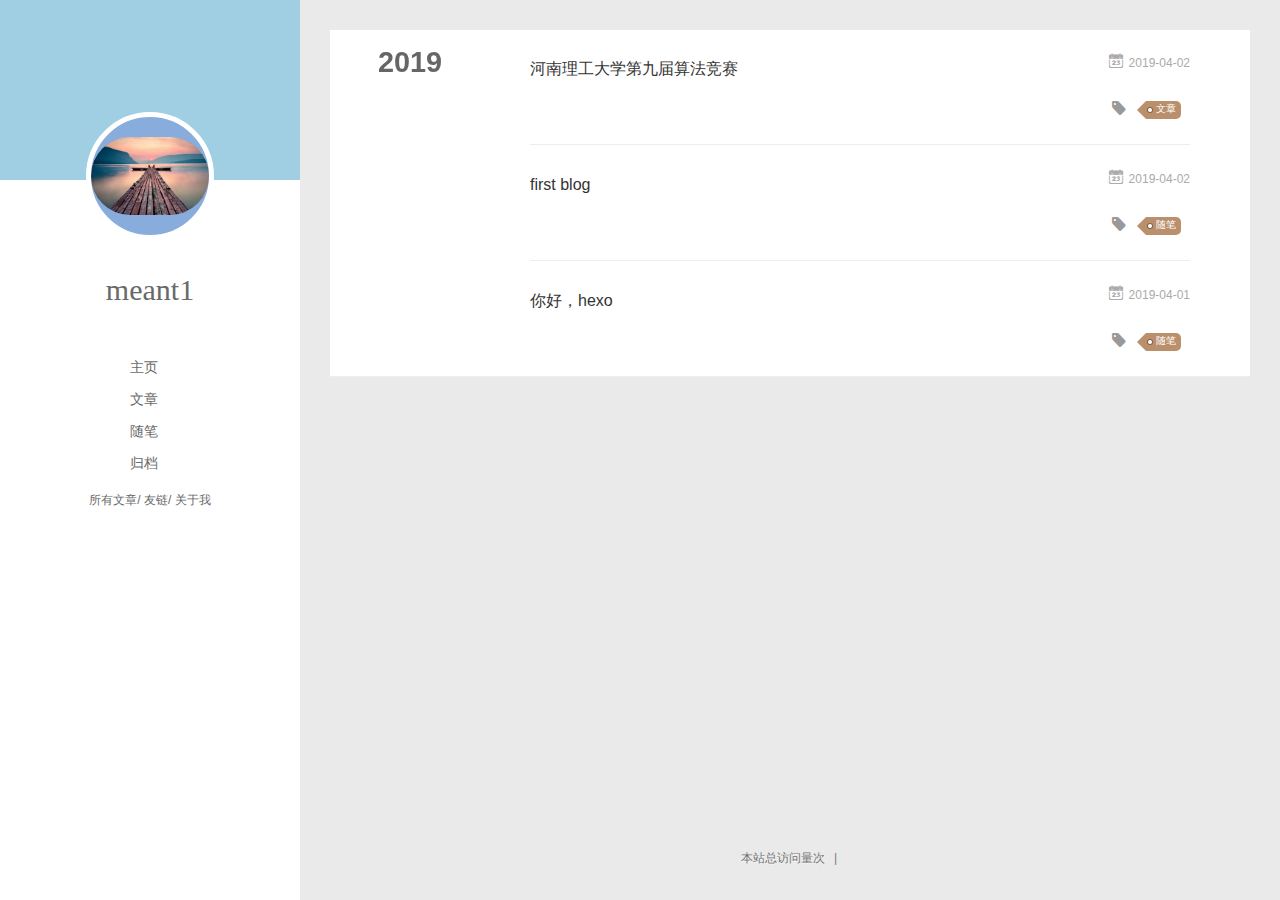
==== commit d3342c11: "Site updated: 2019-04-03 15:12:45" ====
--- a/archives/index.html
+++ b/archives/index.html
@@ -39,7 +39,7 @@
     <canvas id="anm-canvas" class="anm-canvas"></canvas>
     <div class="left-col" q-class="show:isShow">
       
-<div class="overlay" style="background: #DAA520"></div>
+<div class="overlay" style="background: #a0cfe4"></div>
 <div class="intrude-less">
 	<header id="header" class="inner">
 		<a href="/" class="profilepic">
@@ -90,7 +90,7 @@
     <div class="mid-col" q-class="show:isShow,hide:isShow|isFalse">
       
 <nav id="mobile-nav">
-  	<div class="overlay js-overlay" style="background: #DAA520"></div>
+  	<div class="overlay js-overlay" style="background: #a0cfe4"></div>
 	<div class="btnctn js-mobile-btnctn">
   		<div class="slider-trigger list" q-on="click: openSlider(e)"><i class="icon icon-sort"></i></div>
 	</div>
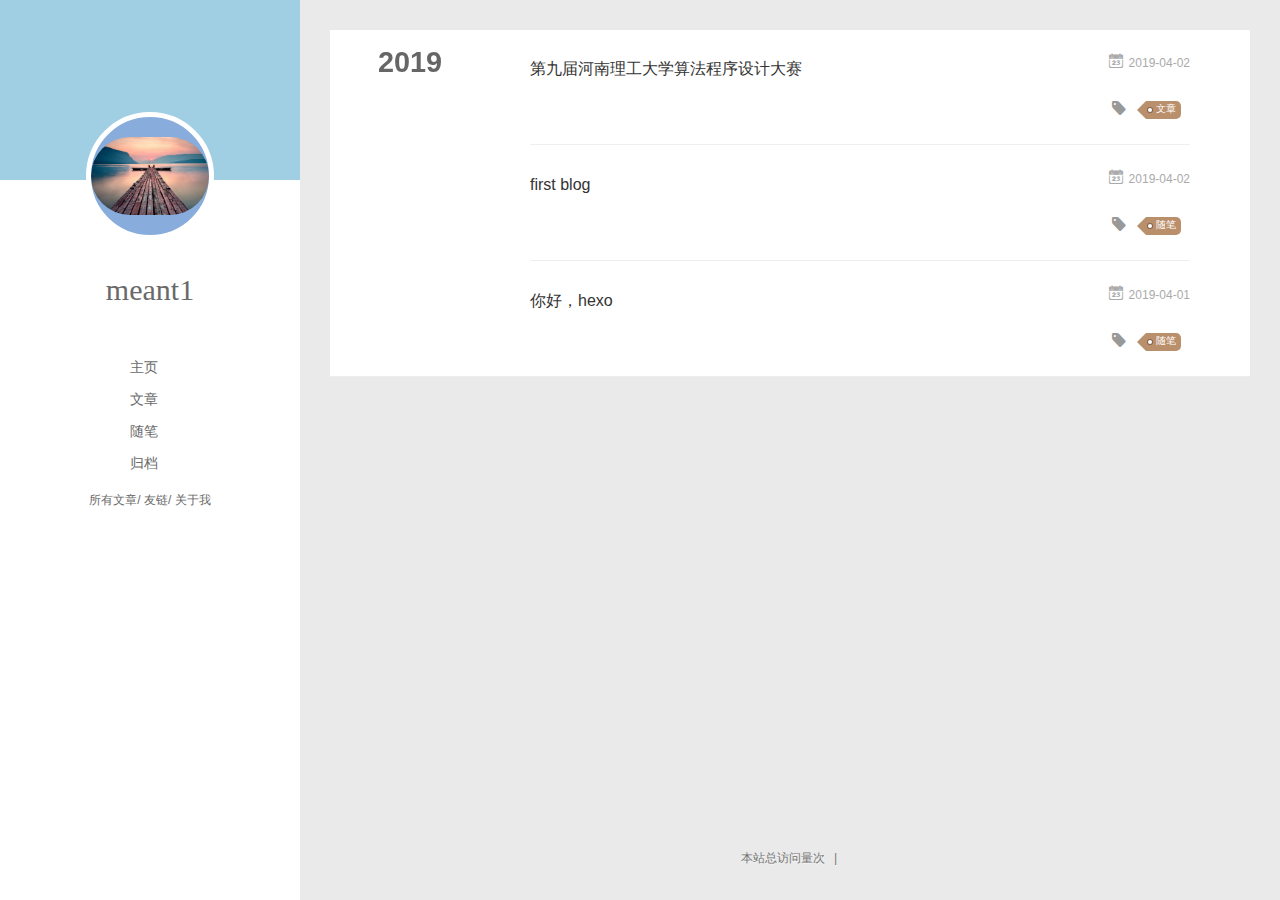
==== commit ba944cb3: "Site updated: 2019-04-03 15:40:50" ====
--- a/archives/index.html
+++ b/archives/index.html
@@ -164,7 +164,7 @@
     <header class="archive-article-header">
       	<div class="article-meta">
 	      	
-<a href="/2019/04/02/河南理工大学第九届算法竞赛/" class="archive-article-date">
+<a href="/2019/04/02/第九届河南理工大学算法程序设计大赛/" class="archive-article-date">
   	<time datetime="2019-04-02T07:55:33.000Z" itemprop="datePublished"><i class="icon-calendar icon"></i>2019-04-02</time>
 </a>
 
@@ -172,7 +172,7 @@
     	 
   
     <h1 itemprop="name">
-      <a class="archive-article-title" href="/2019/04/02/河南理工大学第九届算法竞赛/">河南理工大学第九届算法竞赛</a>
+      <a class="archive-article-title" href="/2019/04/02/第九届河南理工大学算法程序设计大赛/">第九届河南理工大学算法程序设计大赛</a>
     </h1>
   
 
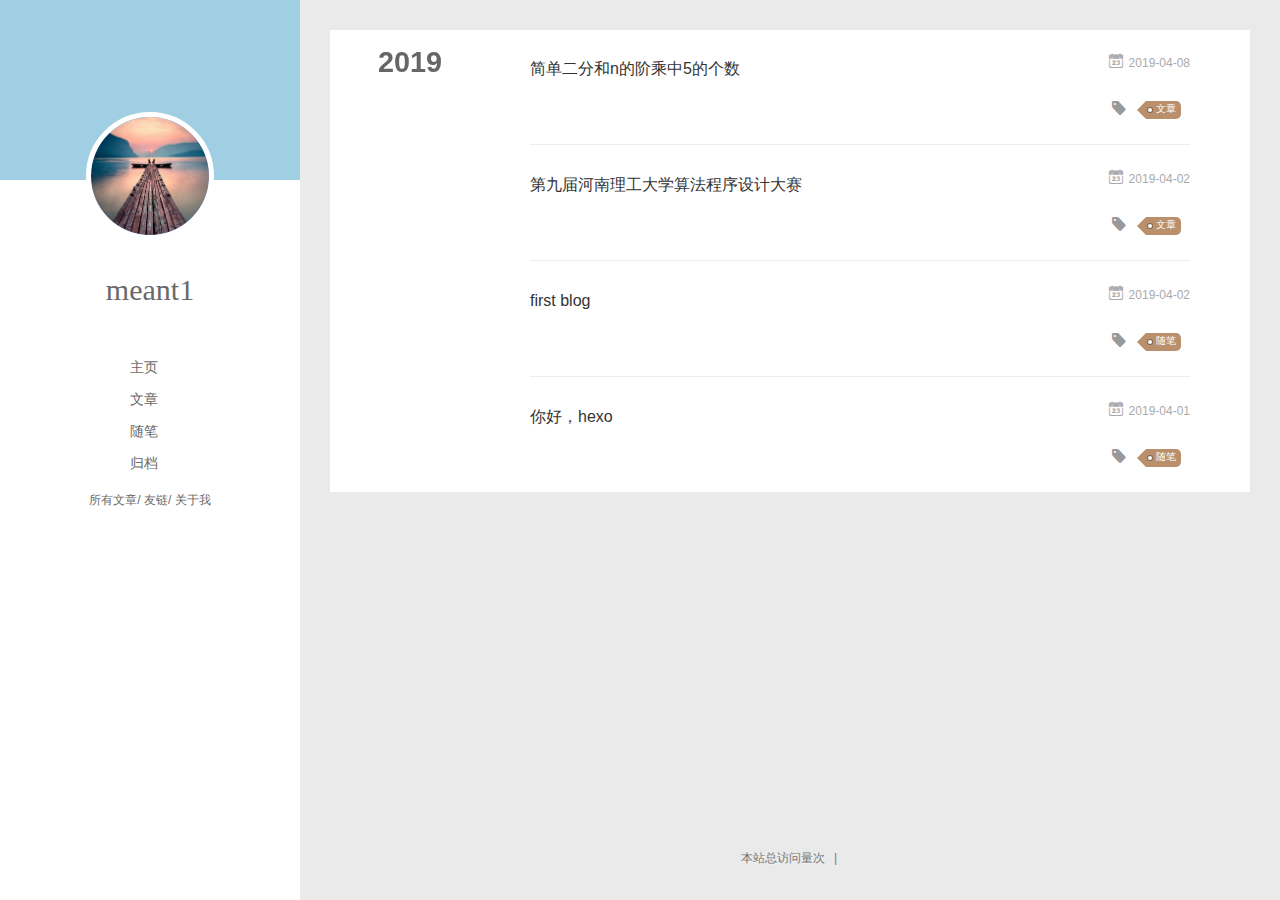
==== commit 01c249b7: "Site updated: 2019-04-08 11:12:53" ====
--- a/archives/index.html
+++ b/archives/index.html
@@ -158,6 +158,46 @@
           <a href="/archives/2019" class="archive-year">2019</a>
         </div>
         <div class="archives">
+    
+    <article class="archive-article archive-type-post">
+  <div class="archive-article-inner">
+    <header class="archive-article-header">
+      	<div class="article-meta">
+	      	
+<a href="/2019/04/08/简单二分和n的阶乘中5的个数/" class="archive-article-date">
+  	<time datetime="2019-04-08T03:10:21.000Z" itemprop="datePublished"><i class="icon-calendar icon"></i>2019-04-08</time>
+</a>
+
+        </div>
+    	 
+  
+    <h1 itemprop="name">
+      <a class="archive-article-title" href="/2019/04/08/简单二分和n的阶乘中5的个数/">简单二分和n的阶乘中5的个数</a>
+    </h1>
+  
+
+        <div class="article-info info-on-right">
+          
+	<div class="article-tag tagcloud">
+		<i class="icon-price-tags icon"></i>
+		<ul class="article-tag-list">
+			 
+        		<li class="article-tag-list-item">
+        			<a href="javascript:void(0)" class="js-tag article-tag-list-link color3">文章</a>
+        		</li>
+      		
+		</ul>
+	</div>
+
+          
+
+        </div>
+        <div class="clearfix"></div>
+    </header>
+  </div>
+</article>
+  
+    
     
     <article class="archive-article archive-type-post">
   <div class="archive-article-inner">
--- a/main.0cf68a.css
+++ b/main.0cf68a.css
@@ -1 +1 @@
-.clearfix:after,.clearfix:before{content:"";display:table}.clearfix:after{clear:both}.left-col.show{box-shadow:0 0 6px 0 rgba(0,0,0,.75)}.mid-col,.mid-col.show .article,.tools-col,.tools-col .tools-section .search-tag.tagcloud .article-tag-list,.tools-col .tools-section .search-ul .search-tag span:hover,.tools-col .tools-section .search-ul .search-time span:hover,.tools-col .tools-section .search-ul .search-title:hover,.tools-col .tools-section .search-wrap .icon{transition:all .2s ease-in;-ms-transition:all .2s ease-in}@-webkit-keyframes leftIn{0%,60%,75%,90%,to{-webkit-animation-timing-function:cubic-bezier(.215,.61,.355,1);animation-timing-function:cubic-bezier(.215,.61,.355,1)}0%{-webkit-transform:translateZ(0);transform:translateZ(0)}60%{-webkit-transform:translate3d(358px,0,0);transform:translate3d(358px,0,0)}75%{-webkit-transform:translate3d(323px,0,0);transform:translate3d(323px,0,0)}90%{-webkit-transform:translate3d(338px,0,0);transform:translate3d(338px,0,0)}to{-webkit-transform:translate3d(333px,0,0);transform:translate3d(333px,0,0)}}@keyframes leftIn{0%,60%,75%,90%,to{-webkit-animation-timing-function:cubic-bezier(.215,.61,.355,1);animation-timing-function:cubic-bezier(.215,.61,.355,1)}0%{-webkit-transform:translateZ(0);transform:translateZ(0)}60%{-webkit-transform:translate3d(358px,0,0);transform:translate3d(358px,0,0)}75%{-webkit-transform:translate3d(323px,0,0);transform:translate3d(323px,0,0)}90%{-webkit-transform:translate3d(338px,0,0);transform:translate3d(338px,0,0)}to{-webkit-transform:translate3d(333px,0,0);transform:translate3d(333px,0,0)}}.mid-col.show{-webkit-animation-duration:.8s;animation-duration:.8s;-webkit-animation-fill-mode:both;animation-fill-mode:both;-webkit-animation-name:leftIn;animation-name:leftIn}@-webkit-keyframes leftOut{0%,60%,75%,90%,to{-webkit-animation-timing-function:cubic-bezier(.215,.61,.355,1);animation-timing-function:cubic-bezier(.215,.61,.355,1)}0%{-webkit-transform:translate3d(333px,0,0);transform:translate3d(333px,0,0)}60%{-webkit-transform:translate3d(-25px,0,0);transform:translate3d(-25px,0,0)}75%{-webkit-transform:translate3d(10px,0,0);transform:translate3d(10px,0,0)}90%{-webkit-transform:translate3d(-5px,0,0);transform:translate3d(-5px,0,0)}to{-webkit-transform:translateZ(0);transform:translateZ(0)}}@keyframes leftOut{0%,60%,75%,90%,to{-webkit-animation-timing-function:cubic-bezier(.215,.61,.355,1);animation-timing-function:cubic-bezier(.215,.61,.355,1)}0%{-webkit-transform:translate3d(333px,0,0);transform:translate3d(333px,0,0)}60%{-webkit-transform:translate3d(-25px,0,0);transform:translate3d(-25px,0,0)}75%{-webkit-transform:translate3d(10px,0,0);transform:translate3d(10px,0,0)}90%{-webkit-transform:translate3d(-5px,0,0);transform:translate3d(-5px,0,0)}to{-webkit-transform:translateZ(0);transform:translateZ(0)}}.mid-col.hide{-webkit-animation-duration:.8s;animation-duration:.8s;-webkit-animation-name:leftOut;animation-name:leftOut}@-webkit-keyframes smallLeftIn{0%,60%,75%,90%,to{-webkit-animation-timing-function:cubic-bezier(.215,.61,.355,1);animation-timing-function:cubic-bezier(.215,.61,.355,1)}0%{-webkit-transform:translateZ(0);transform:translateZ(0)}60%{-webkit-transform:translate3d(325px,0,0);transform:translate3d(325px,0,0)}75%{-webkit-transform:translate3d(290px,0,0);transform:translate3d(290px,0,0)}90%{-webkit-transform:translate3d(305px,0,0);transform:translate3d(305px,0,0)}to{-webkit-transform:translate3d(300px,0,0);transform:translate3d(300px,0,0)}}@keyframes smallLeftIn{0%,60%,75%,90%,to{-webkit-animation-timing-function:cubic-bezier(.215,.61,.355,1);animation-timing-function:cubic-bezier(.215,.61,.355,1)}0%{-webkit-transform:translateZ(0);transform:translateZ(0)}60%{-webkit-transform:translate3d(325px,0,0);transform:translate3d(325px,0,0)}75%{-webkit-transform:translate3d(290px,0,0);transform:translate3d(290px,0,0)}90%{-webkit-transform:translate3d(305px,0,0);transform:translate3d(305px,0,0)}to{-webkit-transform:translate3d(300px,0,0);transform:translate3d(300px,0,0)}}.tools-col.show{-webkit-animation-duration:.8s;animation-duration:.8s;-webkit-animation-fill-mode:both;animation-fill-mode:both;-webkit-animation-name:smallLeftIn;animation-name:smallLeftIn}@-webkit-keyframes smallleftOut{0%,60%,75%,90%,to{-webkit-animation-timing-function:cubic-bezier(.215,.61,.355,1);animation-timing-function:cubic-bezier(.215,.61,.355,1)}0%{-webkit-transform:translate3d(333px,0,0);transform:translate3d(333px,0,0)}60%{-webkit-transform:translate3d(-25px,0,0);transform:translate3d(-25px,0,0)}75%{-webkit-transform:translate3d(10px,0,0);transform:translate3d(10px,0,0)}90%{-webkit-transform:translate3d(-5px,0,0);transform:translate3d(-5px,0,0)}to{-webkit-transform:translateZ(0);transform:translateZ(0)}}@keyframes smallleftOut{0%,60%,75%,90%,to{-webkit-animation-timing-function:cubic-bezier(.215,.61,.355,1);animation-timing-function:cubic-bezier(.215,.61,.355,1)}0%{-webkit-transform:translate3d(333px,0,0);transform:translate3d(333px,0,0)}60%{-webkit-transform:translate3d(-25px,0,0);transform:translate3d(-25px,0,0)}75%{-webkit-transform:translate3d(10px,0,0);transform:translate3d(10px,0,0)}90%{-webkit-transform:translate3d(-5px,0,0);transform:translate3d(-5px,0,0)}to{-webkit-transform:translateZ(0);transform:translateZ(0)}}.tools-col.hide{-webkit-animation-duration:.8s;animation-duration:.8s;-webkit-animation-fill-mode:both;animation-fill-mode:both;-webkit-animation-name:smallleftOut;animation-name:smallleftOut}html{-ms-text-size-adjust:100%;-webkit-text-size-adjust:100%;-webkit-tap-highlight-color:transparent;height:100%}body{margin:0;font-size:14px;font-family:Helvetica Neue,Helvetica,STHeiTi,Arial,sans-serif;line-height:1.5;color:#333;background-color:#fff;min-height:100%}article,aside,details,figcaption,figure,footer,header,hgroup,main,menu,nav,section,summary{display:block}audio,canvas,progress,video{display:inline-block}audio:not([controls]){display:none;height:0}progress{vertical-align:baseline}[hidden],template{display:none}a{background:transparent;text-decoration:none;color:#08c}a:active{outline:0}abbr[title]{border-bottom:1px dotted}b,strong{font-weight:700}dfn{font-style:italic}mark{background:#ff0;color:#000}small{font-size:80%}sub,sup{font-size:75%;line-height:0;position:relative;vertical-align:baseline}sup{top:-.5em}sub{bottom:-.25em}img{border:0;vertical-align:middle;max-width:100%}svg:not(:root){overflow:hidden}pre{overflow:auto;white-space:pre;white-space:pre-wrap;word-wrap:break-word}code,kbd,pre,samp{font-family:monospace,monospace;font-size:1em}button,input,optgroup,select,textarea{color:inherit;font:inherit;margin:0;vertical-align:middle}button,input,select{overflow:visible}button,select{text-transform:none}button,html input[type=button],input[type=reset],input[type=submit]{-webkit-appearance:button;cursor:pointer}[disabled]{cursor:default}button::-moz-focus-inner,input::-moz-focus-inner{border:0;padding:0}input{line-height:normal}input[type=checkbox],input[type=radio]{box-sizing:border-box;padding:0}input[type=number]::-webkit-inner-spin-button,input[type=number]::-webkit-outer-spin-button{height:auto}input[type=search]{-webkit-appearance:textfield;box-sizing:border-box}input[type=search]::-webkit-search-cancel-button,input[type=search]::-webkit-search-decoration{-webkit-appearance:none}fieldset{border:1px solid silver;margin:0 2px;padding:.35em .625em .75em}legend{border:0;padding:0}textarea{overflow:auto;resize:vertical;vertical-align:top}optgroup{font-weight:700}button,input,select,textarea{outline:0}input,textarea{-webkit-user-modify:read-write-plaintext-only}input::-ms-clear,input::-ms-reveal{display:none}input::-moz-placeholder,textarea::-moz-placeholder{color:#999}input:-ms-input-placeholder,textarea:-ms-input-placeholder{color:#999}input::-webkit-input-placeholder,textarea::-webkit-input-placeholder{color:#999}.placeholder{color:#999}table{border-collapse:collapse;border-spacing:0}td,th{padding:0}blockquote,figure,form,h1,h2,h3,h4,h5,h6,p{margin:0}dd,dl,li,ol,ul{margin:0;padding:0}ol,ul{list-style:none outside none}h1,h2,h3{line-height:2;font-weight:400}h1{font-size:18px}h2{font-size:16px}h3{font-size:14px}i{font-style:normal}*{box-sizing:border-box}@font-face{font-family:iconfont;src:url(./fonts/iconfont.b322fa.eot);src:url(./fonts/iconfont.b322fa.eot#iefix) format("embedded-opentype"),url(./fonts/iconfont.8c627f.woff) format("woff"),url(./fonts/iconfont.16acc2.ttf) format("truetype"),url(./fonts/iconfont.45d7ee.svg#iconfont) format("svg")}[class*=" icon-"],[class^=icon-]{font-family:iconfont!important;speak:none;font-size:16px;font-style:normal;font-weight:400;font-variant:normal;text-transform:none;line-height:1;-webkit-font-smoothing:antialiased;-moz-osx-font-smoothing:grayscale}.icon-twitter:before{content:"\E600"}.icon-facebook:before{content:"\E601"}.icon-clock:before{content:"\E602"}.icon-mail:before{content:"\E609"}.icon-link:before{content:"\E6AB"}.icon-search:before{content:"\E65B"}.icon-smile:before{content:"\E64A"}.icon-roundrightfill:before{content:"\E65A"}.icon-list:before{content:"\E682"}.icon-book:before{content:"\E6FE"}.icon-home:before{content:"\E6BB"}.icon-share:before{content:"\E618"}.icon-back:before{content:"\E625"}.icon-qq:before{content:"\E62D"}.icon-weibo:before{content:"\E619"}.icon-segmentfault:before{content:"\E603"}.icon-sort:before{content:"\E700"}.icon-jianshu:before{content:"\E613"}.icon-circle-left:before{content:"\E71F"}.icon-circle-right:before{content:"\E720"}.icon-loading:before{content:"\E614"}.icon-acfun:before{content:"\E604"}.icon-close:before{content:"\E60C"}.icon-tumblr:before{content:"\E6B0"}.icon-calendar:before{content:"\E667"}.icon-rss:before{content:"\E877"}.icon-price-tags:before{content:"\E6F9"}.icon-quo-left:before{content:"\E7F5"}.icon-quo-right:before{content:"\E7F6"}.icon-back1:before{content:"\E64E"}.icon-github:before{content:"\E735"}.icon-film:before{content:"\E7B7"}.icon-weixin:before{content:"\E61F"}.icon-qzone:before{content:"\E680"}.icon-category:before{content:"\E605"}.icon-douban:before{content:"\E64C"}.icon-roundleftfill:before{content:"\E799"}.icon-tuding:before{content:"\E651"}.icon-zhihu:before{content:"\E61B"}.icon-linkedin:before{content:"\E6D4"}.icon-google:before{content:"\E635"}.icon-plane:before{content:"\E62F"}.icon-bilibili:before{content:"\E622"}.icon-psn:before{content:"\E6C7"}body,button,input,select,textarea{color:#1a1a1a;font-family:lucida grande,lucida sans unicode,lucida,helvetica,Hiragino Sans GB,Microsoft YaHei,WenQuanYi Micro Hei,sans-serif;font-size:16px;font-size:1rem;line-height:1.75}body{overflow-y:hidden;background:#eaeaea}#container,body,html{height:100%;overflow-x:hidden;overflow-y:auto}#mobile-nav{display:none}#container{position:relative;min-height:100%}#container .anm-canvas{display:none}#container.show .anm-canvas{display:block;position:fixed}.body-wrap{margin-bottom:80px}.mid-col{position:absolute;right:0;min-height:100%;background:#eaeaea;left:300px;width:auto}.mid-col.show{background:none;opacity:.9}.mid-col.show .article{background:hsla(0,0%,100%,.3)}.left-col{background:#fff;width:300px;position:fixed;opacity:1;transition:all .2s ease-in;height:100%;z-index:999}.left-col .overlay{width:100%;height:180px;position:absolute}.left-col .intrude-less{width:76%;text-align:center;margin:112px auto 0}.left-col #header{width:100%;height:300px;position:relative;border-bottom:1px solid color-border}.left-col #header a{color:#696969}.left-col #header a:hover{color:#b0a0aa}.left-col #header .header-subtitle{text-align:center;color:#999;font-size:14px;line-height:25px;overflow:hidden;text-overflow:ellipsis;display:-webkit-box;-webkit-line-clamp:2;-webkit-box-orient:vertical}.left-col #header .header-menu{font-weight:300;line-height:31px;text-transform:uppercase;float:none;min-height:150px;margin-left:-12px;text-align:center;display:-webkit-box;-webkit-box-orient:horizontal;-webkit-box-pack:center;-webkit-box-align:center}.left-col #header .header-menu li{cursor:default}.left-col #header .header-menu li a{font-size:14px;min-width:300px}.left-col #header .header-smart-menu{font-size:12px;margin-bottom:20px}.left-col #header .header-smart-menu a:after{content:"/"}.left-col #header .header-smart-menu a:last-child:after{content:""}.left-col #header .profilepic{display:block;border:5px solid #fff;border-radius:300px;width:128px;height:128px;margin:0 auto;position:relative;overflow:hidden;background:#88acdb;-webkit-transition:all .2s ease-in;display:-webkit-box;-webkit-box-orient:horizontal;-webkit-box-pack:center;-webkit-box-align:center;text-align:center}.left-col #header .profilepic img{border-radius:300px;opacity:1;-webkit-transition:all .2s ease-in}.left-col #header .profilepic img.show{width:100%;height:100%;opacity:1}.left-col #header .header-author{text-align:center;margin:.67em 0;font-family:Roboto,serif;font-size:30px;transition:.3s}::-webkit-scrollbar{width:10px;height:10px}::-webkit-scrollbar-button{width:0;height:0}::-webkit-scrollbar-button:end:decrement,::-webkit-scrollbar-button:start:increment{display:none}::-webkit-scrollbar-corner{display:block}::-webkit-scrollbar-thumb{border-radius:8px;background-color:rgba(0,0,0,.2)}::-webkit-scrollbar-thumb:hover{border-radius:8px;background-color:rgba(0,0,0,.5)}::-webkit-scrollbar-thumb,::-webkit-scrollbar-track{border-right:1px solid transparent;border-left:1px solid transparent}::-webkit-scrollbar-track:hover{background-color:rgba(0,0,0,.15)}::-webkit-scrollbar-button:start{width:10px;height:10px;background:url(./img/scrollbar_arrow.png) no-repeat 0 0}::-webkit-scrollbar-button:start:hover{background:url(./img/scrollbar_arrow.png) no-repeat -15px 0}::-webkit-scrollbar-button:start:active{background:url(./img/scrollbar_arrow.png) no-repeat -30px 0}::-webkit-scrollbar-button:end{width:10px;height:10px;background:url(./img/scrollbar_arrow.png) no-repeat 0 -18px}::-webkit-scrollbar-button:end:hover{background:url(./img/scrollbar_arrow.png) no-repeat -15px -18px}::-webkit-scrollbar-button:end:active{background:url(./img/scrollbar_arrow.png) no-repeat -30px -18px}.article-entry .highlight,.article-entry pre{background:#2F4F4F;margin:10px 0;padding:10px;overflow:auto;color:#fff;font-size:.9em;line-height:22.400000000000002px}.article-entry .gist .gist-file .gist-data .line-numbers,.article-entry .highlight .gutter pre,.article-entry .highlight .gutter pre .line{color:#666}.article-entry code,.article-entry pre{font-family:Source Code Pro,Consolas,Monaco,Menlo,monospace}.article-entry code{background:#eee;padding:0 .3em;border:none}.article-entry pre code{background:none;text-shadow:none;padding:0;color:#fff}.article-entry .highlight{border-radius:4px}.article-entry .highlight pre{border:none;margin:0;padding:0}.article-entry .highlight table{margin:0;width:auto}.article-entry .highlight td{border:none;padding:0}.article-entry .highlight figcaption{color:highlight-comment;line-height:1em;margin-bottom:1em}.article-entry .highlight figcaption:after,.article-entry .highlight figcaption:before{content:"";display:table}.article-entry .highlight figcaption:after{clear:both}.article-entry .highlight figcaption a{float:right}.article-entry .highlight .gutter pre{text-align:right;padding-right:20px}.article-entry .highlight .gutter pre .line{text-shadow:none}.article-entry .highlight .line{color:#2F4F4F;min-height:19px}.article-entry .gist{margin:0 -20px;border-style:solid;border-color:#ddd;border-width:1px 0;background:#272822;padding:15px 20px 15px 0}.article-entry .gist .gist-file{border:none;font-family:Source Code Pro,Consolas,Monaco,Menlo,monospace;margin:0}.article-entry .gist .gist-file .gist-data{background:none;border:none}.article-entry .gist .gist-file .gist-data .line-numbers{background:none;border:none;padding:0 20px 0 0}.article-entry .gist .gist-file .gist-data .line-data{padding:0!important}.article-entry .gist .gist-file .highlight{margin:0;padding:0;border:none}.article-entry .gist .gist-file .gist-meta{background:#272822;color:highlight-comment;font:.85em Helvetica Neue,Helvetica,Arial,sans-serif;text-shadow:0 0;padding:0;margin-top:1em;margin-left:20px}.article-entry .gist .gist-file .gist-meta a{color:#258fb8;font-weight:400}.article-entry .gist .gist-file .gist-meta a:hover{text-decoration:underline}pre .comment{color:#75715e}pre .class .params,pre .function .keyword,pre .keyword{color:#66d9ef}pre .css .value,pre .doctype,pre .function,pre .params,pre .tag{color:#fff}pre .at_rule,pre .at_rule .keyword,pre .css~* .tag,pre .preprocessor,pre .preprocessor .keyword,pre .title{color:#f92672}pre .attribute,pre .built_in,pre .class,pre .css~* .class,pre .function .title{color:#a6e22e}pre .string,pre .value{color:#e6db74}pre .number{color:#7163d7}pre .css~* .id,pre .id{color:#fd971f}#header .tagcloud a{color:#fff}.tagcloud a{display:inline-block;text-decoration:none;font-weight:400;font-size:10px;color:#fff;height:18px;line-height:18px;float:left;padding:0 5px 0 10px;position:relative;border-radius:0 5px 5px 0;margin:5px 9px 5px 8px;font-family:Menlo,Monaco,Andale Mono,lucida console,Courier New,monospace}.tagcloud a:hover{opacity:.8}.tagcloud a:before{content:" ";width:0;height:0;position:absolute;top:0;left:-18px;border:9px solid transparent}.tagcloud a:after{content:" ";width:4px;height:4px;background-color:#fff;border-radius:4px;box-shadow:0 0 0 1px rgba(0,0,0,.3);position:absolute;top:7px;left:2px}.tagcloud a.color1{background:#ff945c}.tagcloud a.color1:before{border-right-color:#ff945c}.tagcloud a.color2{background:#cc8167}.tagcloud a.color2:before{border-right-color:#cc8167}.tagcloud a.color3{background:#ba8f6c}.tagcloud a.color3:before{border-right-color:#ba8f6c}.tagcloud a.color4{background:#94635c}.tagcloud a.color4:before{border-right-color:#94635c}.tagcloud a.color5{background:#7b5d5f}.tagcloud a.color5:before{border-right-color:#7b5d5f}.article-tag-list .article-tag-list-item{float:left}.article-pop-out .icon-tuding{color:#999;float:left;margin-right:10px;margin-top:6px}.article-category,.article-category .article-tag-list,.article-tag,.article-tag .article-tag-list{float:left}.article-category .icon,.article-tag .icon{color:#999;float:left;margin-right:10px;margin-top:6px}.article-pop-out{float:left}.archive-article-date{color:#999;margin-right:7.6923%;float:right}.archive-article-date .icon{margin:5px 5px 5px 0}.glass{background-color:rgba(54,70,93,.9);z-index:998;transition:opacity .15s;width:100%;height:100%;display:none}.glass,.tagcloud-ctn{left:0;opacity:1;bottom:0;position:fixed;right:0;top:0}.tagcloud-ctn{z-index:90120;background-size:100% 100%}.tagcloud-ctn .tagcloud-global{position:fixed;top:50%;left:50%;margin-top:-115px;margin-left:-315px;width:630px}.tagcloud-ctn .tagcloud-global a{width:80px;height:80px;border-radius:50%;background:#f2992e;color:#fff;display:block;float:left;line-height:80px;text-align:center}.tagcloud-ctn .tagcloud-global .tab-post-types .tab-post-type:first-child .post-type-icon{background:#f2992e}.tagcloud-ctn .tagcloud-global .tab-post-types .tab-post-type:nth-child(2) .post-type-icon{background:#56bc8a}.tagcloud-ctn .tagcloud-global .tab-post-types .tab-post-type:nth-child(3) .post-type-icon{background:#4aa8d8}.tagcloud-ctn .tagcloud-global .tab-post-types .tab-post-type:nth-child(4) .post-type-icon{background:#a77dc2}.tagcloud-ctn .tagcloud-global .tab-post-types .tab-post-type:nth-child(5) .post-type-icon{background:#dd765d}#header .header-nav{width:100%;position:absolute;transition:-webkit-transform .3s ease-in;transition:transform .3s ease-in;transition:transform .3s ease-in,-webkit-transform .3s ease-in}#header .header-nav .social{margin-top:10px;text-align:center;display:-webkit-box;display:-ms-flexbox;display:flex;-ms-flex-wrap:wrap;flex-wrap:wrap;-webkit-box-pack:center;-ms-flex-pack:center;justify-content:center}#header .header-nav .social a{border-radius:50%;display:-moz-inline-stack;display:inline-block;vertical-align:middle;*vertical-align:auto;zoom:1;*display:inline;margin:0 8px 15px;transition:.3s;text-align:center;color:#fff;opacity:.7;width:28px;height:28px;line-height:26px}#header .header-nav .social a:hover{opacity:1}#header .header-nav .social a.weibo{background:#aaf;border:1px solid #aaf}#header .header-nav .social a.weibo:hover{border:1px solid #aaf}#header .header-nav .social a.segmentfault{background:#009a61;border:1px solid #009a61}#header .header-nav .social a.segmentfault:hover{border:1px solid #009a61}#header .header-nav .social a.rss{background:#ef7522;border:1px solid #ef7522}#header .header-nav .social a.rss:hover{border:1px solid #cf5d0f}#header .header-nav .social a.github{background:#afb6ca;border:1px solid #afb6ca}#header .header-nav .social a.github:hover{border:1px solid #909ab6}#header .header-nav .social a.facebook{background:#3b5998;border:1px solid #3b5998}#header .header-nav .social a.facebook:hover{border:1px solid #2d4373}#header .header-nav .social a.google{background:#c83d20;border:1px solid #c83d20}#header .header-nav .social a.google:hover{border:1px solid #9c3019}#header .header-nav .social a.twitter{background:#55cff8;border:1px solid #55cff8}#header .header-nav .social a.twitter:hover{border:1px solid #24c1f6}#header .header-nav .social a.linkedin{background:#005a87;border:1px solid #005a87}#header .header-nav .social a.linkedin:hover{border:1px solid #006b98}#header .header-nav .social a.acfun{background:#fd4c5d;border:1px solid #fd4c5d}#header .header-nav .social a.acfun:hover{border:1px solid #fd4c5d}#header .header-nav .social a.bilibili{background:#e15280;border:1px solid #e15280}#header .header-nav .social a.bilibili:hover{border:1px solid #e15280}#header .header-nav .social a.zhihu{background:#0078d8;border:1px solid #0078d8}#header .header-nav .social a.zhihu:hover{border:1px solid #0078d8}#header .header-nav .social a.douban{background:#06c611;border:1px solid #06c611}#header .header-nav .social a.douban:hover{border:1px solid #06c611}#header .header-nav .social a.mail{background:#005a87;border:1px solid #005a87}#header .header-nav .social a.mail:hover{border:1px solid #006b98}#header .header-nav .social a.jianshu{background:#ff5722;border:1px solid #ff5722}#header .header-nav .social a.jianshu:hover{border:1px solid #ff5722}#header .header-nav .social a.weixin{background:#4caf50;border:1px solid #4caf50}#header .header-nav .social a.weixin:hover{border:1px solid #4caf50}#header .header-nav .social a.qq{background:#34baad;border:1px solid #34baad}#header .header-nav .social a.qq:hover{border:1px solid #34baad}#header .header-nav .social a.psn{background:#086ef6;border:1px solid #086ef6}#header .header-nav .social a.psn:hover{border:1px solid #086ef6}#page-nav{text-align:center;margin-top:30px}#page-nav .page-number{width:20px;height:25px;background:#4d4d4d;display:inline-block;color:#fff;line-height:25px;font-size:12px;margin:0 5px 30px;border-radius:2px}#page-nav .page-number:hover{background:#5e5e5e}#page-nav .current{background:#88acdb;cursor:default}#page-nav .current:hover{background:#88acdb}#page-nav .extend{color:#4d4d4d;margin:0 27px;opacity:1}#page-nav .extend:hover{color:#5e5e5e}#page-nav:hover .extend{opacity:1}.archives-wrap{position:relative;margin:0 30px;padding-right:60px;border-bottom:1px solid #eee;background:#fff}.archives-wrap:first-child{margin-top:30px}.archives-wrap:last-child{margin-bottom:80px}.archives-wrap .archive-year-wrap{line-height:35px;width:200px;position:absolute;padding-top:15px;font-size:1.8em;z-index:1}.archives-wrap .archive-year-wrap a{color:#666;font-weight:700;padding-left:48px}.archives{position:relative}.archives .article-info{border:none}.archives .archive-article{margin-left:200px;padding:20px 0;border-bottom:1px solid #eee;border-top:1px solid #fff;position:relative}.archives .archive-article:first-child{border-top:none}.archives .archive-article:last-child{border-bottom:none}.archives .archive-article-title{font-size:16px;color:#333;transition:color .3s}.archives .archive-article-title:hover{color:#657b83}.archives .archive-article-title span{display:block;color:#a8a8a8;font-size:12px;line-height:14px;height:7px;padding-left:2px}.archives .archive-article-title span:before{display:inline-block;content:"\201C";font-family:serif;font-size:30px;float:left;margin:4px 4px 0 -12px;color:#c8c8c8}.archive-article-inner .icon-clock{margin-right:5px}.archive-article-inner .archive-article-header{position:relative;min-height:36px}.archive-article-inner .article-meta{position:relative;float:right;margin-top:-10px;color:#555;background:none;text-align:right;width:auto}.archive-article-inner .article-meta .article-date time{color:#aaa}.archive-article-inner .article-meta .archive-article-date,.archive-article-inner .article-meta .article-tag-list{margin-right:30px;display:-moz-inline-stack;display:inline-block;vertical-align:middle;zoom:1;color:#666;font-size:14px}.archive-article-inner .article-meta .archive-article-date{cursor:default;font-size:12px;margin-bottom:5px;margin-top:-10px;margin-right:0}.archive-article-inner .article-meta .article-category:before{float:left;margin-top:1px;left:15px}.archive-article-inner .article-meta .article-category .article-category-link{width:auto;max-width:83px;padding-left:10px}.archive-article-inner .article-meta .article-tag-list{margin-top:0}.archive-article-inner .article-meta .article-tag-list:before{left:15px}.archive-article-inner .article-meta .article-tag-list .article-tag-list-item{display:inline-block;width:auto;max-width:83px;padding-left:8px;font-size:12px}.tools-col{width:300px;height:100%;position:fixed;left:0;top:0;z-index:0;padding:0;opacity:0;-webkit-overflow-scrolling:touch;overflow-scrolling:touch}.tools-col.show{opacity:1}.tools-col.hide{z-index:0}.tools-col .tools-nav{display:none}.tools-col .tools-section,.tools-col .tools-wrap{height:100%;color:#e5e5e5;width:360px;overflow:hidden;overflow-y:auto}.tools-col .tools-section ::-webkit-scrollbar,.tools-col .tools-wrap ::-webkit-scrollbar{display:none}.tools-col .tools-section .search-wrap{width:310px;margin:20px 20px 10px;position:relative}.tools-col .tools-section .search-wrap .search-ipt{width:310px;color:#fff;background:none;border:none;border-bottom:2px solid #fff;font-family:Roboto,serif}.tools-col .tools-section .search-wrap .icon{position:absolute;right:0;top:7px;color:#fff;cursor:pointer}.tools-col .tools-section .search-wrap .icon:hover{-webkit-transform:scale(1.2);transform:scale(1.2)}.tools-col .tools-section .search-wrap ::-webkit-input-placeholder{color:#ededed}.tools-col .tools-section .search-tag.tagcloud{text-align:center;position:relative}.tools-col .tools-section .search-tag.tagcloud .search-tag-wording{font-size:12px;float:right;margin:4px 75px 0 0}.tools-col .tools-section .search-tag.tagcloud .search-switch{width:40px;height:25px;display:block}.tools-col .tools-section .search-tag.tagcloud .search-switch input{width:40px;height:14px;position:absolute;top:0;right:30px;z-index:2;border:0;background:0 0;-webkit-appearance:none;outline:0}.tools-col .tools-section .search-tag.tagcloud .search-switch input:before{content:"";width:40px;height:14px;border:1px solid #bdcabc;background-color:#fdfdfd;border-radius:20px;cursor:pointer;display:inline-block;position:relative;vertical-align:middle;box-sizing:content-box;box-shadow:inset 0 0 0 0 #dfdfdf;transition:border .4s,box-shadow .4s;background-clip:content-box}.tools-col .tools-section .search-tag.tagcloud .search-switch input:checked:before{border-color:#64bd63;box-shadow:inset 0 0 0 .16rem #64bd63;background-color:#64bd63;transition:border .4s,box-shadow .4s,background-color 1.2s}.tools-col .tools-section .search-tag.tagcloud .search-switch input:checked:after{left:27px;background:#fff}.tools-col .tools-section .search-tag.tagcloud .search-switch input:after{content:"";width:14px;height:14px;position:absolute;top:16px;left:2px;-webkit-transform:translateY(-50%);border-radius:100%;background-color:#91c0f1;box-shadow:0 1px 1px rgba(0,0,0,.4);transition:left .2s;cursor:pointer}.tools-col .tools-section .search-tag.tagcloud .article-tag-list{display:none;margin:15px 10px 0;padding:10px;background:hsla(0,0%,100%,.2)}.tools-col .tools-section .search-tag.tagcloud .article-tag-list.show{display:block}.tools-col .tools-section .search-tag.tagcloud .a{float:none}.tools-col .tools-section .search-ul{margin-top:10px;color:rgba(77,77,77,.75);-webkit-overflow-scrolling:touch;overflow-scrolling:touch;overflow-y:auto}.tools-col .tools-section .search-ul .search-li{padding:10px 20px;border-bottom:1px dotted #dcdcdc}.tools-col .tools-section .search-ul .search-li:hover{background:hsla(0,0%,100%,.2)}.tools-col .tools-section .search-ul .search-title{overflow:hidden;white-space:nowrap;text-overflow:ellipsis;display:block;color:#fffff8;text-shadow:1px 1px rgba(77,77,77,.25)}.tools-col .tools-section .search-ul .search-title .icon{margin-right:10px;color:#fffdd8}.tools-col .tools-section .search-ul .search-title:hover{color:#fff}.tools-col .tools-section .search-ul .search-tag,.tools-col .tools-section .search-ul .search-time{font-size:12px;color:#fffdd8;margin-right:10px}.tools-col .tools-section .search-ul .search-tag .icon,.tools-col .tools-section .search-ul .search-time .icon{margin-right:0}.tools-col .tools-section .search-ul .search-tag span,.tools-col .tools-section .search-ul .search-time span{cursor:pointer}.tools-col .tools-section .search-ul .search-tag span:hover,.tools-col .tools-section .search-ul .search-time span:hover{color:#fff}.tools-col .tools-section .search-ul .search-time{float:left}.tools-col .tools-section .search-ul .search-tag span{margin-right:5px}.tools-col .tools-section-friends{padding-top:30px}.tools-col .aboutme-wrap{display:-webkit-box;display:-ms-flexbox;display:flex;-webkit-box-align:center;-ms-flex-align:center;align-items:center;-webkit-box-pack:center;-ms-flex-pack:center;justify-content:center;width:100%;height:100%;color:#fffdd8;text-shadow:1px 1px rgba(77,77,77,.45)}.body-wrap>article{position:relative}@-webkit-keyframes cd-bounce-1{0%{opacity:0;-webkit-transform:scale(1)}60%{opacity:1;-webkit-transform:scale(1.01)}to{-webkit-transform:scale(1)}}@keyframes cd-bounce-1{0%{opacity:0;-webkit-transform:scale(1);transform:scale(1)}60%{opacity:1;-webkit-transform:scale(1.01);transform:scale(1.01)}to{-webkit-transform:scale(1);transform:scale(1)}}.article{margin:30px;position:relative;border:1px solid #ddd;border-top:1px solid #fff;border-bottom:1px solid #fff;background:#fff;transition:all .2s ease-in}.article img{max-width:100%}.article-inner h1.article-title,.article-title{color:#696969;margin-left:0;font-weight:300;line-height:35px;margin-bottom:20px;font-size:26px;transition:color .3s}.article-header{border-left:5px solid #4d4d4d;padding:30px 0 15px 25px;padding-left:7.6923%}.article-meta{width:150px;font-size:14;text-align:right;position:absolute;right:0;top:23px;text-align:center;z-index:1}.article-meta time{color:#aaa}.article-meta time .icon-clock{margin-right:8px;font-size:16px}.article-more-link{margin-top:0;text-align:left;float:right}.article-more-link a{background:#4d4d4d;color:#fff;font-size:12px;padding:5px 8px;line-height:16px;border-radius:2px;transition:background .3s}.article-more-link a:hover{background:#3c3c3c}.article-more-link a.hidden{visibility:hidden}.article-info.info-on-right{margin:10px 0 0;float:right}.article-info-index.article-info{padding-top:20px;margin:30px 7.6923% 0;min-height:72px;border-top:1px solid #ddd}.article-info-post.article-info{padding:0;border:none;margin:-30px 0 20px 7.6923%}.article-inner p{margin:0 0 1.75em}.article-inner{border-color:#d1d1d1}.article-inner h1{font-size:28px;font-size:1.75rem;line-height:1.25;margin-top:2em;margin-bottom:1em}.article-inner h2{font-size:23px;font-size:1.4375rem;line-height:1.2173913043;margin-top:2.4347826087em;margin-bottom:1.2173913043em}.article-inner h3{font-size:19px;font-size:1.1875rem;line-height:1.1052631579;margin-top:2.9473684211em;margin-bottom:1.4736842105em}.article-inner h4,.article-inner h5,.article-inner h6{font-size:16px;font-size:1rem;line-height:1.3125;margin-top:3.5em;margin-bottom:1.75em}.article-inner h4{letter-spacing:.140625em;text-transform:uppercase}.article-inner h6{font-style:italic}.article-inner h1,.article-inner h2,.article-inner h3,.article-inner h4,.article-inner h5,.article-inner h6{font-weight:900}.article-inner h1:first-child,.article-inner h2:first-child,.article-inner h3:first-child,.article-inner h4:first-child,.article-inner h5:first-child,.article-inner h6:first-child{margin-top:0}.article-inner h1:first-child{margin-bottom:10px;display:inline}.article-entry{line-height:1.8em;padding-right:7.6923%;padding-left:7.6923%}.article-entry p{margin-top:10px}.article-entry li code,.article-entry p code{padding:1px 3px;margin:0 3px;background:#ddd;border:1px solid #ccc;font-family:Menlo,Monaco,Andale Mono,lucida console,Courier New,monospace;word-wrap:break-word;font-size:14px}.article-entry blockquote{background:#ddd;border-left:5px solid #ccc;padding:15px 20px;margin-top:10px;border-left:5px solid #657b83;background:#f6f6f6}.article-entry blockquote p{margin-top:0;margin-bottom:0}.article-entry em{font-style:italic}.article-entry ul li:before{content:"";width:6px;height:6px;border:1px solid #999;border-radius:10px;background:#aaa;display:inline-block;margin-right:10px;float:left;margin-top:10px}.article-entry ol{counter-reset:item}.article-entry ol li:before{counter-increment:item;content:counter(item) ".";margin-right:10px}.article-entry ol,.article-entry ul{font-size:14px;margin:10px 0}.article-entry li ol,.article-entry li ul{margin-left:30px}.article-entry li ol li:before,.article-entry li ul li:before{content:"";background:#dedede}.article-entry h1{margin-top:30px}.article-entry h2,.article-entry h3,.article-entry h4,.article-entry h5,.article-entry h6{margin-top:20px;font-weight:700;color:#574c4c;padding-bottom:5px;border-bottom:1px solid #ddd}.article-entry video{max-width:100%}.article-entry strong{font-weight:700}.article-entry .caption{display:block;font-size:.8em;color:#aaa}.article-entry hr{height:0;margin-top:20px;margin-bottom:20px;border-left:0;border-right:0;border-top:1px solid #ddd;border-bottom:1px solid #fff}.article-entry pre{line-height:1.5;margin-top:10px;padding:5px 15px;overflow-x:auto;color:#657b83;border:1px solid #ccc;text-shadow:0 1px #444;font-family:Menlo,Monaco,Andale Mono,lucida console,Courier New,monospace}.article-entry pre code{font-size:14px}.article-entry table{width:100%;border:1px solid #dedede;margin:15px 0;border-collapse:collapse}.article-entry table td,.article-entry table tr{height:35px}.article-entry table thead tr{background:#f8f8f8}.article-entry table tbody tr:hover{background:#efefef}.article-entry table td,.article-entry table th{border:1px solid #dedede;padding:0 10px}.article-entry figure table{border:none;width:auto;margin:0}.article-entry figure table tbody tr:hover{background:none}#article-nav{margin:0 0 20px;padding:0 32px 10px;min-height:30px}#article-nav .article-nav-link-wrap{font-size:14px}#article-nav .article-nav-link-wrap .article-nav-title{display:inline-block;font-size:16px;transition:color .3s}#article-nav .article-nav-link-wrap:hover .article-nav-title,#article-nav .article-nav-link-wrap:hover i{color:#4d4d4d}#article-nav #article-nav-older{float:right}#disqus_thread,#gitment-ctn,#SOHUCS,.cloud-tie-wrapper,.duoshuo{padding:0 30px!important;min-height:20px}#SOHUCS #SOHU_MAIN .module-cmt-list .block-cont-gw{border-bottom:1px dashed #c8c8c8!important}.share-wrap{min-height:20px}.share-btn{float:right;position:relative}.share-icons{display:-webkit-box;display:-ms-flexbox;display:flex;-webkit-box-pack:center;-ms-flex-pack:center;justify-content:center;-webkit-box-align:center;-ms-flex-align:center;align-items:center;-ms-flex-wrap:wrap;flex-wrap:wrap}.share-icons a{border:1px solid #fff;border-radius:50%;display:-moz-inline-stack;display:inline-block;vertical-align:middle;zoom:1;margin:10px;transition:.3s;text-align:center;color:#fff;opacity:.7;width:28px;height:28px;line-height:26px;text-shadow:1px 1px 1px #509eb7}.share-icons a:active{color:#fff}.share-icons a:hover{-webkit-transform:scale(1.2);transform:scale(1.2)}.share-icons a.share-outer{border:none;color:#fff;background:#4d4d4d;text-shadow:none}.page-modal{position:fixed;top:24%;left:50%;z-index:1001;padding:20px;text-align:center;color:#727272;background:#fff;border-radius:4px;box-shadow:0 2px 5px 0 rgba(0,0,0,.16),0 2px 10px 0 rgba(0,0,0,.12);opacity:0;-webkit-transform:translate(-50%,-200%);transform:translate(-50%,-200%)}.page-modal p{margin-bottom:10px}.page-modal.ready{visibility:hidden;display:block;-webkit-transform:translate(-50%,-100%);transform:translate(-50%,-100%);transition:.3s}.page-modal.in{visibility:visible;opacity:1;-webkit-transform:translate(-50%);transform:translate(-50%)}.page-modal .close{position:absolute;right:15px;top:15px;color:rgba(0,0,0,.2);font-size:16px;line-height:20px}.page-modal .close:active,.page-modal .close:hover{color:rgba(0,0,0,.4)}.mask{visibility:hidden;position:fixed;top:0;left:0;bottom:0;z-index:1000;width:100%;height:100%;background:#000;opacity:0;filter:alpha(opacity=0);pointer-events:none;transition:.3s ease-in-out}.mask.in{visibility:visible;pointer-events:auto;opacity:.3}.page-reward{margin:60px 0;text-align:center}.page-reward .page-reward-btn{position:relative;display:inline-block;width:56px;height:56px;line-height:56px;font-size:20px;color:#fff;background:#f44336;border-radius:50%;box-shadow:0 2px 5px 0 rgba(0,0,0,.16),0 2px 10px 0 rgba(0,0,0,.12);transition:.4s ease-in-out}.page-reward .page-reward-btn:active,.page-reward .page-reward-btn:hover{box-shadow:0 6px 12px rgba(0,0,0,.2),0 4px 15px rgba(0,0,0,.2)}.page-reward .page-reward-btn .tooltip-item{display:block;width:56px;height:56px}.page-reward .reward-box{display:-webkit-box;display:-ms-flexbox;display:flex;-ms-flex-pack:distribute;justify-content:space-around}.page-reward .reward-p{color:#fff;font-weight:700;text-shadow:1px 1px 1px #45b9e0}.page-reward .reward-p .icon{margin:0 10px;color:#ddd}.page-reward .reward-type{font-size:16px;display:block;color:#4d4d4d;margin:20px 0 0}.page-reward .reward-img{width:130px;height:130px;border:6px solid #fff;border-radius:3px}.wrap-side-operation{position:fixed;right:40px;bottom:50px;z-index:999;font-size:14px}.wrap-side-operation .icon-plane{color:#fff;text-shadow:1px 1px 1px #509eb7;opacity:.7;font-size:52px;line-height:40px;width:40px;text-align:center;display:block}.mod-side-operation{width:40px;text-align:center}.jump-container:hover .icon-back{background:rgba(36,193,246,.9)}.jump-container,.toc-container{position:relative;cursor:pointer;width:40px;height:40px;opacity:.8}.jump-plan-container{position:absolute;top:-11px;left:-4px;width:50px;height:61px;overflow:hidden}.jump-plan-container .jump-plane{display:block;position:absolute;width:42px;height:66px;-webkit-transform:translateY(68px);transform:translateY(68px);left:-2px}.mod-side-operation__jump-to-top .icon-back{transition:.3s;color:#fff;background:#ccc;-webkit-transform:rotate(90deg);transform:rotate(90deg);font-size:32px;line-height:40px;width:40px;text-align:center;display:block}.mod-side-operation__jump-to-top .icon-back:hover{background:#24c1f6;color:#24c1f6}.toc-container.tooltip-left{background:#ccc;margin-top:10px;transition:.3s}.toc-container.tooltip-left:hover{background:rgba(36,193,246,.9)}.toc-container.tooltip-left .icon-font{font-size:22px;line-height:40px;color:#fff}.toc-container.tooltip-left .tooltip{width:40px;height:40px;top:0;left:0}.toc-container.tooltip-left .tooltip-east .tooltip-content{min-height:100px;text-align:left;padding:5px 0 5px 20px;right:4.7em;min-width:200px;width:auto;font-size:14px;text-shadow:1px 1px 1px #398199;bottom:-10px;-webkit-transform-origin:100% 100%;transform-origin:100% 100%;-webkit-transform:translate3d(0,-10px,0) rotate3d(1,1,1,-30deg);transform:translate3d(0,-10px,0) rotate3d(1,1,1,-30deg)}.toc-container.tooltip-left .tooltip-east .tooltip-content a{color:#fff}.toc-container.tooltip-left .tooltip-east .tooltip-content:after{top:auto;bottom:23px}.toc-container.tooltip-left .tooltip-east .tooltip-content .toc-article{max-height:500px;overflow-x:hidden;overflow-y:auto}.toc-container.tooltip-left .tooltip-east .tooltip-content .toc-article li ol,.toc-container.tooltip-left .tooltip-east .tooltip-content .toc-article li ul{margin-left:30px}.toc-container.tooltip-left .tooltip-east .tooltip-content .toc-article li{white-space:nowrap}.toc-container.tooltip-left .tooltip:hover .tooltip-content{bottom:-10px;-webkit-transform:translate(0);transform:translate(0)}.tooltip-left .tooltip{position:absolute;z-index:999;cursor:pointer;width:28px;height:28px;top:-10px;right:10px}.tooltip-left .tooltip:hover a.share-outer{background:#24c1f6}@-webkit-keyframes pulse{0%{-webkit-transform:scale3d(.5,.5,1)}to{-webkit-transform:scaleX(1)}}@keyframes pulse{0%{-webkit-transform:scale3d(.5,.5,1);transform:scale3d(.5,.5,1)}to{-webkit-transform:scaleX(1);transform:scaleX(1)}}.tooltip-left .tooltip-content{position:absolute;background:rgba(36,193,246,.9);z-index:9999;width:200px;bottom:50%;margin-bottom:-10px;border-radius:20px;font-size:1.1em;text-align:center;color:#fff;opacity:0;cursor:default;pointer-events:none;-webkit-font-smoothing:antialiased;transition:opacity .3s,-webkit-transform .3s;transition:opacity .3s,transform .3s;transition:opacity .3s,transform .3s,-webkit-transform .3s}.tooltip-left .tooltip-west .tooltip-content{left:3.5em;-webkit-transform-origin:-2em 50%;transform-origin:-2em 50%;-webkit-transform:translate3d(0,50%,0) rotate3d(1,1,1,30deg);transform:translate3d(0,50%,0) rotate3d(1,1,1,30deg)}.tooltip-left .tooltip-east .tooltip-content{right:3.5em;-webkit-transform-origin:calc(100% + 2em) 50%;transform-origin:calc(100% + 2em) 50%;-webkit-transform:translate3d(0,50%,0) rotate3d(1,1,1,-30deg);transform:translate3d(0,50%,0) rotate3d(1,1,1,-30deg)}.tooltip-left .tooltip:hover .tooltip-content{opacity:1;-webkit-transform:translate3d(0,50%,0) rotate3d(0,0,0,0);transform:translate3d(0,50%,0) rotate3d(0,0,0,0);pointer-events:auto}.tooltip-left .tooltip-content:after,.tooltip-left .tooltip-content:before{content:"";position:absolute}.tooltip-left .tooltip-content:before{height:100%;width:3em}.tooltip-left .tooltip-content:after{width:2em;height:2em;top:50%;margin:-1em 0 0;background:url(./fonts/tooltip.4004ff.svg) no-repeat 50%;background-size:100%}.tooltip-left .tooltip-west .tooltip-content:after,.tooltip-left .tooltip-west .tooltip-content:before{right:99%}.tooltip-left .tooltip-east .tooltip-content:after,.tooltip-left .tooltip-east .tooltip-content:before{left:99%}.tooltip-left .tooltip-east .tooltip-content:after{-webkit-transform:scaleX(-1);transform:scaleX(-1)}.tooltip-top .tooltip{display:inline;position:relative;z-index:999}.tooltip-top .tooltip:after{content:"";position:absolute;width:100%;height:20px;bottom:100%;left:50%;pointer-events:none;-webkit-transform:translateX(-50%);transform:translateX(-50%)}.tooltip-top .tooltip:hover:after{pointer-events:auto}.tooltip-top .tooltip-content{position:absolute;z-index:9999;width:370px;left:50%;bottom:100%;font-size:20px;line-height:1.4;text-align:center;font-weight:400;color:#4d4d4d;background:transparent;opacity:0;margin:0 0 -10px -185px;cursor:default;pointer-events:none;font-family:Satisfy,cursive;-webkit-font-smoothing:antialiased;transition:opacity .3s .3s;padding-bottom:80px}.tooltip-top .tooltip:hover .tooltip-content{opacity:1;pointer-events:auto;transition-delay:0s}.tooltip-top .tooltip-content span{display:block}.tooltip-top .tooltip-text{border-bottom:10px solid #4d4d4d;overflow:hidden;-webkit-transform:scaleX(0);transform:scaleX(0);transition:-webkit-transform .3s .3s;transition:transform .3s .3s;transition:transform .3s .3s,-webkit-transform .3s .3s}.tooltip-top .tooltip:hover .tooltip-text{transition-delay:0s;-webkit-transform:scaleX(1);transform:scaleX(1)}.tooltip-top .tooltip-inner{background:rgba(36,193,246,.9);padding:40px;-webkit-transform:translate3d(0,100%,0);transform:translate3d(0,100%,0);webkit-transition:-webkit-transform .3s;transition:-webkit-transform .3s;transition:transform .3s;transition:transform .3s,-webkit-transform .3s}.tooltip-top .tooltip:hover .tooltip-inner{transition-delay:.3s;-webkit-transform:translateZ(0);transform:translateZ(0)}.tooltip-top .tooltip-content:after{content:"";left:50%;border:solid transparent;height:0;width:0;position:absolute;pointer-events:none;border-color:transparent;border-top-color:#4d4d4d;border-width:10px;margin-left:-10px}#footer{font-size:12px;font-family:Menlo,Monaco,Andale Mono,lucida console,Courier New,monospace;text-shadow:0 1px #fff;position:absolute;bottom:30px;opacity:.6;width:100%;text-align:center}#footer .outer{padding:0 30px}.footer-left{float:left}.footer-right{float:right}@media screen and (max-width:800px){#container,body,html{height:auto;overflow-x:hidden;overflow-y:auto}#mobile-nav{display:block}.body-wrap{margin-bottom:0}.left-col{display:none}.mid-col{left:0}#header .header-nav,.mid-col{position:relative}.wrap-side-operation{display:none}.cloud-tie-wrapper{padding:0;min-height:20px}.tools-col{left:-300px;width:300px}.tools-col .tools-wrap{padding-top:48px}.tools-col .tools-section,.tools-col .tools-wrap{width:300px}.tools-col .tools-section .search-wrap,.tools-col .tools-wrap .search-wrap{width:280px}.tools-col .tools-section .search-tag.tagcloud,.tools-col .tools-wrap .search-tag.tagcloud{margin-right:-30px}.tools-col .tools-section .search-ul .search-li,.tools-col .tools-wrap .search-ul .search-li{padding:5px 20px}.tools-col.show .header-menu.tools-nav{display:block}#container .header-author.fixed{position:fixed;top:-29px;width:100%;color:#ddd}.mobile-mask{width:100%;height:100%;position:fixed;top:0;left:0;background:rgba(0,0,0,.85);z-index:999}.btnctn{position:fixed;width:50px;height:50px;top:-5px;z-index:4}.btnctn .slider-trigger{position:absolute;z-index:101;width:42px;height:42px;text-align:center;line-height:50px}.btnctn .slider-trigger.back{top:0;left:0}.btnctn .slider-trigger.list{bottom:0;left:0}.btnctn .slider-trigger:hover{background:#444}.btnctn .slider-trigger .icon{font-size:24px;color:#fff}.article-header{border-left:none;padding:0;border-bottom:1px dotted #ddd}.article-header h1{margin-bottom:10px}.article-header .archive-article-date{float:none}.header-subtitle .icon{margin:0 10px;color:#d0d0d0}.article-info-index.article-info{min-height:40px;padding-top:10px;margin:0;border-top:1px solid #ddd}.article-info-post.article-info{margin:0;padding-top:10px;border:none}#viewer-box .viewer-box-l{font-size:14px}.article-nav-link-wrap{margin:5px 0;display:block;clear:both}.article-nav-link-wrap .icon-circle-right{float:left;margin:6px 4px 0 0}.article{padding:10px;margin:10px 0;border:0;font-size:16px;color:#555}.article .article-more-link{margin:0}.article .article-entry{padding:10px 0 30px}.article .article-inner h1.article-title,.article .article-title{font-size:18px;font-weight:300;display:block;margin:0}.article .article-meta{width:auto;height:30px;margin-top:-5px;position:ralative}.article .article-meta .article-date{font-size:12px;border-radius:0;color:#666;background:none;height:auto;padding:0;margin:0;width:100%;text-align:left;margin-left:10px}.article .article-meta .article-date time{width:auto;float:right;margin-right:10px}.article .article-meta .article-tag-list{margin-top:7px;position:absolute;right:10px;top:0}.article .article-meta .article-tag-list:before{float:left;margin-top:1px;left:0}.article .article-meta .article-tag-list .article-tag-list-item{float:left;padding-left:0;width:auto;max-width:83px}.article .article-meta .article-category{margin-top:7px;position:absolute;right:10px;top:-30px}.article .article-meta .article-category:before{float:left;margin-top:1px;left:15px}.article .article-meta .article-category .article-category-link{max-width:83px;width:auto;padding-left:10px}.article #article-nav-older{float:none;display:block}.share{padding:3px 10px}#disqus_thread,.duoshuo{padding:0 13px}#article-nav{margin:0;padding:5px 10px 10px}#article-nav #article-nav-older{float:none}#article-nav .article-nav-link-wrap .article-nav-title{font-size:16px}#page-nav .extend{opacity:1}.instagram .open-ins{left:2px;top:-30px;color:#aaa}.info-on-right{float:none}.archives-wrap{margin:10px 10px 0;padding:10px}.archives-wrap .archive-article-title{font-size:16px}.archives-wrap .archive-year-wrap{position:relative;padding:0}.archives-wrap .archive-year-wrap a{padding:0}.archives-wrap .article-meta .archive-article-date{font-size:12px;margin-right:10px;margin-top:-5px}.archives-wrap .article-meta .article-tag-list-link{font-size:12px}.archives .archive-article{padding:10px 0;margin-left:0}#footer{position:relative;bottom:0}#footer .footer-left{float:none;margin-bottom:10px}#footer .footer-right{float:none}#mobile-nav .header-author{margin:0;position:relative;z-index:2;color:#424242}#mobile-nav .overlay{height:110px;position:absolute;width:100%;z-index:2;background:#4d4d4d}#mobile-nav #header{padding:10px 0 0}#mobile-nav #header .profilepic{display:block;position:relative;z-index:100}.header-menu{height:auto;margin:10px 0 20px}.header-menu.tools-nav{display:none;position:fixed;left:0;width:100%;z-index:9999}.header-menu.tools-nav ul{margin-right:28px}.header-menu.tools-nav li,.header-menu.tools-nav ul{border-color:#fff}.header-menu.tools-nav li a,.header-menu.tools-nav ul a{color:#fff}.header-menu.tools-nav li a.active,.header-menu.tools-nav ul a.active{background:#81b5cc}.header-menu ul{text-align:center;cursor:default;display:-webkit-box;display:-ms-flexbox;display:flex;margin:0 auto;-webkit-box-align:center;-ms-flex-align:center;align-items:center;-ms-flex-pack:distribute;justify-content:space-around;position:relative;z-index:1;border:1px solid #a0a0a0;border-radius:3px}.header-menu li{border-left:1px solid #a0a0a0}.header-menu li:first-child{border-left:0}.header-menu li:last-child{border-right:0}.header-menu li a{font-size:14px;overflow:hidden;text-overflow:ellipsis;white-space:nowrap;display:block;color:#a0a0a0}.header-menu li a.active{color:#eaeaea;background:#a0a0a0}.profilepic{display:block;border:5px solid #fff;border-radius:300px;width:128px;height:128px;margin:0 auto;position:relative;overflow:hidden;background:#88acdb;-webkit-transition:all .2s ease-in;display:-webkit-box;-webkit-box-orient:horizontal;-webkit-box-pack:center;-webkit-box-align:center;text-align:center}.header-author{text-align:center;margin:.67em 0;font-family:Roboto,serif;font-size:30px;transition:.3s}.header-subtitle{text-align:center;color:#999;font-size:14px;line-height:25px;overflow:hidden;text-overflow:ellipsis;display:-webkit-box;-webkit-line-clamp:2;-webkit-box-orient:vertical;padding:0 24px}}/*! PhotoSwipe Default UI CSS by Dmitry Semenov | photoswipe.com | MIT license */.pswp__button{width:44px;height:44px;position:relative;background:none;cursor:pointer;overflow:visible;-webkit-appearance:none;display:block;border:0;padding:0;margin:0;float:right;opacity:.75;transition:opacity .2s;box-shadow:none}.pswp__button:focus,.pswp__button:hover{opacity:1}.pswp__button:active{outline:none;opacity:.9}.pswp__button::-moz-focus-inner{padding:0;border:0}.pswp__ui--over-close .pswp__button--close{opacity:1}.pswp__button,.pswp__button--arrow--left:before,.pswp__button--arrow--right:before{background:url(./img/default-skin.png) 0 0 no-repeat;background-size:264px 88px;width:44px;height:44px}@media (-webkit-min-device-pixel-ratio:1.1),(-webkit-min-device-pixel-ratio:1.09375),(min-resolution:1.1dppx),(min-resolution:105dpi){.pswp--svg .pswp__button,.pswp--svg .pswp__button--arrow--left:before,.pswp--svg .pswp__button--arrow--right:before{background-image:url(./fonts/default-skin.b257fa.svg)}.pswp--svg .pswp__button--arrow--left,.pswp--svg .pswp__button--arrow--right{background:none}}.pswp__button--close{background-position:0 -44px}.pswp__button--share{background-position:-44px -44px}.pswp__button--fs{display:none}.pswp--supports-fs .pswp__button--fs{display:block}.pswp--fs .pswp__button--fs{background-position:-44px 0}.pswp__button--zoom{display:none;background-position:-88px 0}.pswp--zoom-allowed .pswp__button--zoom{display:block}.pswp--zoomed-in .pswp__button--zoom{background-position:-132px 0}.pswp--touch .pswp__button--arrow--left,.pswp--touch .pswp__button--arrow--right{visibility:hidden}.pswp__button--arrow--left,.pswp__button--arrow--right{background:none;top:50%;margin-top:-50px;width:70px;height:100px;position:absolute}.pswp__button--arrow--left{left:0}.pswp__button--arrow--right{right:0}.pswp__button--arrow--left:before,.pswp__button--arrow--right:before{content:"";top:35px;background-color:rgba(0,0,0,.3);height:30px;width:32px;position:absolute}.pswp__button--arrow--left:before{left:6px;background-position:-138px -44px}.pswp__button--arrow--right:before{right:6px;background-position:-94px -44px}.pswp__counter,.pswp__share-modal{-webkit-user-select:none;-moz-user-select:none;-ms-user-select:none;user-select:none}.pswp__share-modal{display:block;background:rgba(0,0,0,.5);width:100%;height:100%;top:0;left:0;padding:10px;position:absolute;z-index:1600;opacity:0;transition:opacity .25s ease-out;-webkit-backface-visibility:hidden;will-change:opacity}.pswp__share-modal--hidden{display:none}.pswp__share-tooltip{z-index:1620;position:absolute;background:#fff;top:56px;border-radius:2px;display:block;width:auto;right:44px;box-shadow:0 2px 5px rgba(0,0,0,.25);-webkit-transform:translateY(6px);transform:translateY(6px);transition:-webkit-transform .25s;transition:transform .25s;transition:transform .25s,-webkit-transform .25s;-webkit-backface-visibility:hidden;will-change:transform}.pswp__share-tooltip a{display:block;padding:8px 12px;font-size:14px;line-height:18px}.pswp__share-tooltip a,.pswp__share-tooltip a:hover{color:#000;text-decoration:none}.pswp__share-tooltip a:first-child{border-radius:2px 2px 0 0}.pswp__share-tooltip a:last-child{border-radius:0 0 2px 2px}.pswp__share-modal--fade-in{opacity:1}.pswp__share-modal--fade-in .pswp__share-tooltip{-webkit-transform:translateY(0);transform:translateY(0)}.pswp--touch .pswp__share-tooltip a{padding:16px 12px}a.pswp__share--facebook:before{content:"";display:block;width:0;height:0;position:absolute;top:-12px;right:15px;border:6px solid transparent;border-bottom-color:#fff;-webkit-pointer-events:none;-moz-pointer-events:none;pointer-events:none}a.pswp__share--facebook:hover{background:#3e5c9a;color:#fff}a.pswp__share--facebook:hover:before{border-bottom-color:#3e5c9a}a.pswp__share--twitter:hover{background:#55acee;color:#fff}a.pswp__share--pinterest:hover{background:#ccc;color:#ce272d}a.pswp__share--download:hover{background:#ddd}.pswp__counter{position:absolute;left:0;top:0;height:44px;font-size:13px;line-height:44px;color:#fff;opacity:.75;padding:0 10px}.pswp__caption{position:absolute;left:0;bottom:0;width:100%;min-height:44px}.pswp__caption small{font-size:11px;color:#bbb}.pswp__caption__center{text-align:left;max-width:420px;margin:0 auto;font-size:13px;padding:10px;line-height:20px;color:#ccc}.pswp__caption--empty{display:none}.pswp__caption--fake{visibility:hidden}.pswp__preloader{width:44px;height:44px;position:absolute;top:0;left:50%;margin-left:-22px;opacity:0;transition:opacity .25s ease-out;will-change:opacity;direction:ltr}.pswp__preloader__icn{width:20px;height:20px;margin:12px}.pswp__preloader--active{opacity:1}.pswp__preloader--active .pswp__preloader__icn{background:url(./img/preloader.gif) 0 0 no-repeat}.pswp--css_animation .pswp__preloader--active{opacity:1}.pswp--css_animation .pswp__preloader--active .pswp__preloader__icn{-webkit-animation:clockwise .5s linear infinite;animation:clockwise .5s linear infinite}.pswp--css_animation .pswp__preloader--active .pswp__preloader__donut{-webkit-animation:donut-rotate 1s cubic-bezier(.4,0,.22,1) infinite;animation:donut-rotate 1s cubic-bezier(.4,0,.22,1) infinite}.pswp--css_animation .pswp__preloader__icn{background:none;opacity:.75;width:14px;height:14px;position:absolute;left:15px;top:15px;margin:0}.pswp--css_animation .pswp__preloader__cut{position:relative;width:7px;height:14px;overflow:hidden}.pswp--css_animation .pswp__preloader__donut{box-sizing:border-box;width:14px;height:14px;border:2px solid #fff;border-radius:50%;border-left-color:transparent;border-bottom-color:transparent;position:absolute;top:0;left:0;background:none;margin:0}@media screen and (max-width:1024px){.pswp__preloader{position:relative;left:auto;top:auto;margin:0;float:right}}@-webkit-keyframes clockwise{0%{-webkit-transform:rotate(0deg);transform:rotate(0deg)}to{-webkit-transform:rotate(1turn);transform:rotate(1turn)}}@keyframes clockwise{0%{-webkit-transform:rotate(0deg);transform:rotate(0deg)}to{-webkit-transform:rotate(1turn);transform:rotate(1turn)}}@-webkit-keyframes donut-rotate{0%{-webkit-transform:rotate(0);transform:rotate(0)}50%{-webkit-transform:rotate(-140deg);transform:rotate(-140deg)}to{-webkit-transform:rotate(0);transform:rotate(0)}}@keyframes donut-rotate{0%{-webkit-transform:rotate(0);transform:rotate(0)}50%{-webkit-transform:rotate(-140deg);transform:rotate(-140deg)}to{-webkit-transform:rotate(0);transform:rotate(0)}}.pswp__ui{-webkit-font-smoothing:auto;visibility:visible;opacity:1;z-index:1550}.pswp__top-bar{position:absolute;left:0;top:0;height:44px;width:100%}.pswp--has_mouse .pswp__button--arrow--left,.pswp--has_mouse .pswp__button--arrow--right,.pswp__caption,.pswp__top-bar{-webkit-backface-visibility:hidden;will-change:opacity;transition:opacity 333ms cubic-bezier(.4,0,.22,1)}.pswp--has_mouse .pswp__button--arrow--left,.pswp--has_mouse .pswp__button--arrow--right{visibility:visible}.pswp__caption,.pswp__top-bar{background-color:rgba(0,0,0,.5)}.pswp__ui--fit .pswp__caption,.pswp__ui--fit .pswp__top-bar{background-color:rgba(0,0,0,.3)}.pswp__ui--idle .pswp__button--arrow--left,.pswp__ui--idle .pswp__button--arrow--right,.pswp__ui--idle .pswp__top-bar{opacity:0}.pswp__ui--hidden .pswp__button--arrow--left,.pswp__ui--hidden .pswp__button--arrow--right,.pswp__ui--hidden .pswp__caption,.pswp__ui--hidden .pswp__top-bar{opacity:.001}.pswp__ui--one-slide .pswp__button--arrow--left,.pswp__ui--one-slide .pswp__button--arrow--right,.pswp__ui--one-slide .pswp__counter{display:none}.pswp__element--disabled{display:none!important}.pswp--minimal--dark .pswp__top-bar{background:none}/*! PhotoSwipe main CSS by Dmitry Semenov | photoswipe.com | MIT license */.pswp{display:none;position:absolute;width:100%;height:100%;left:0;top:0;overflow:hidden;-ms-touch-action:none;touch-action:none;z-index:1500;-webkit-text-size-adjust:100%;-webkit-backface-visibility:hidden;outline:none}.pswp *{box-sizing:border-box}.pswp img{max-width:none}.pswp--animate_opacity{opacity:.001;will-change:opacity;transition:opacity 333ms cubic-bezier(.4,0,.22,1)}.pswp--open{display:block}.pswp--zoom-allowed .pswp__img{cursor:zoom-in}.pswp--zoomed-in .pswp__img{cursor:-webkit-grab;cursor:grab}.pswp--dragging .pswp__img{cursor:-webkit-grabbing;cursor:grabbing}.pswp__bg{background:#000;opacity:0;-webkit-transform:translateZ(0);transform:translateZ(0);-webkit-backface-visibility:hidden}.pswp__bg,.pswp__scroll-wrap{position:absolute;left:0;top:0;width:100%;height:100%}.pswp__scroll-wrap{overflow:hidden}.pswp__container,.pswp__zoom-wrap{-ms-touch-action:none;touch-action:none;position:absolute;left:0;right:0;top:0;bottom:0}.pswp__container,.pswp__img{-webkit-user-select:none;-moz-user-select:none;-ms-user-select:none;user-select:none;-webkit-tap-highlight-color:transparent;-webkit-touch-callout:none}.pswp__zoom-wrap{position:absolute;width:100%;-webkit-transform-origin:left top;transform-origin:left top;transition:-webkit-transform 333ms cubic-bezier(.4,0,.22,1);transition:transform 333ms cubic-bezier(.4,0,.22,1);transition:transform 333ms cubic-bezier(.4,0,.22,1),-webkit-transform 333ms cubic-bezier(.4,0,.22,1)}.pswp__bg{will-change:opacity;transition:opacity 333ms cubic-bezier(.4,0,.22,1)}.pswp--animated-in .pswp__bg,.pswp--animated-in .pswp__zoom-wrap{transition:none}.pswp__container,.pswp__zoom-wrap{-webkit-backface-visibility:hidden}.pswp__item{right:0;bottom:0;overflow:hidden}.pswp__img,.pswp__item{position:absolute;left:0;top:0}.pswp__img{width:auto;height:auto}.pswp__img--placeholder{-webkit-backface-visibility:hidden}.pswp__img--placeholder--blank{background:#222}.pswp--ie .pswp__img{width:100%!important;height:auto!important;left:0;top:0}.pswp__error-msg{position:absolute;left:0;top:50%;width:100%;text-align:center;font-size:14px;line-height:16px;margin-top:-8px;color:#ccc}.pswp__error-msg a{color:#ccc;text-decoration:underline}
+.clearfix:after,.clearfix:before{content:"";display:table}.clearfix:after{clear:both}.left-col.show{box-shadow:0 0 6px 0 rgba(0,0,0,.75)}.mid-col,.mid-col.show .article,.tools-col,.tools-col .tools-section .search-tag.tagcloud .article-tag-list,.tools-col .tools-section .search-ul .search-tag span:hover,.tools-col .tools-section .search-ul .search-time span:hover,.tools-col .tools-section .search-ul .search-title:hover,.tools-col .tools-section .search-wrap .icon{transition:all .2s ease-in;-ms-transition:all .2s ease-in}@-webkit-keyframes leftIn{0%,60%,75%,90%,to{-webkit-animation-timing-function:cubic-bezier(.215,.61,.355,1);animation-timing-function:cubic-bezier(.215,.61,.355,1)}0%{-webkit-transform:translateZ(0);transform:translateZ(0)}60%{-webkit-transform:translate3d(358px,0,0);transform:translate3d(358px,0,0)}75%{-webkit-transform:translate3d(323px,0,0);transform:translate3d(323px,0,0)}90%{-webkit-transform:translate3d(338px,0,0);transform:translate3d(338px,0,0)}to{-webkit-transform:translate3d(333px,0,0);transform:translate3d(333px,0,0)}}@keyframes leftIn{0%,60%,75%,90%,to{-webkit-animation-timing-function:cubic-bezier(.215,.61,.355,1);animation-timing-function:cubic-bezier(.215,.61,.355,1)}0%{-webkit-transform:translateZ(0);transform:translateZ(0)}60%{-webkit-transform:translate3d(358px,0,0);transform:translate3d(358px,0,0)}75%{-webkit-transform:translate3d(323px,0,0);transform:translate3d(323px,0,0)}90%{-webkit-transform:translate3d(338px,0,0);transform:translate3d(338px,0,0)}to{-webkit-transform:translate3d(333px,0,0);transform:translate3d(333px,0,0)}}.mid-col.show{-webkit-animation-duration:.8s;animation-duration:.8s;-webkit-animation-fill-mode:both;animation-fill-mode:both;-webkit-animation-name:leftIn;animation-name:leftIn}@-webkit-keyframes leftOut{0%,60%,75%,90%,to{-webkit-animation-timing-function:cubic-bezier(.215,.61,.355,1);animation-timing-function:cubic-bezier(.215,.61,.355,1)}0%{-webkit-transform:translate3d(333px,0,0);transform:translate3d(333px,0,0)}60%{-webkit-transform:translate3d(-25px,0,0);transform:translate3d(-25px,0,0)}75%{-webkit-transform:translate3d(10px,0,0);transform:translate3d(10px,0,0)}90%{-webkit-transform:translate3d(-5px,0,0);transform:translate3d(-5px,0,0)}to{-webkit-transform:translateZ(0);transform:translateZ(0)}}@keyframes leftOut{0%,60%,75%,90%,to{-webkit-animation-timing-function:cubic-bezier(.215,.61,.355,1);animation-timing-function:cubic-bezier(.215,.61,.355,1)}0%{-webkit-transform:translate3d(333px,0,0);transform:translate3d(333px,0,0)}60%{-webkit-transform:translate3d(-25px,0,0);transform:translate3d(-25px,0,0)}75%{-webkit-transform:translate3d(10px,0,0);transform:translate3d(10px,0,0)}90%{-webkit-transform:translate3d(-5px,0,0);transform:translate3d(-5px,0,0)}to{-webkit-transform:translateZ(0);transform:translateZ(0)}}.mid-col.hide{-webkit-animation-duration:.8s;animation-duration:.8s;-webkit-animation-name:leftOut;animation-name:leftOut}@-webkit-keyframes smallLeftIn{0%,60%,75%,90%,to{-webkit-animation-timing-function:cubic-bezier(.215,.61,.355,1);animation-timing-function:cubic-bezier(.215,.61,.355,1)}0%{-webkit-transform:translateZ(0);transform:translateZ(0)}60%{-webkit-transform:translate3d(325px,0,0);transform:translate3d(325px,0,0)}75%{-webkit-transform:translate3d(290px,0,0);transform:translate3d(290px,0,0)}90%{-webkit-transform:translate3d(305px,0,0);transform:translate3d(305px,0,0)}to{-webkit-transform:translate3d(300px,0,0);transform:translate3d(300px,0,0)}}@keyframes smallLeftIn{0%,60%,75%,90%,to{-webkit-animation-timing-function:cubic-bezier(.215,.61,.355,1);animation-timing-function:cubic-bezier(.215,.61,.355,1)}0%{-webkit-transform:translateZ(0);transform:translateZ(0)}60%{-webkit-transform:translate3d(325px,0,0);transform:translate3d(325px,0,0)}75%{-webkit-transform:translate3d(290px,0,0);transform:translate3d(290px,0,0)}90%{-webkit-transform:translate3d(305px,0,0);transform:translate3d(305px,0,0)}to{-webkit-transform:translate3d(300px,0,0);transform:translate3d(300px,0,0)}}.tools-col.show{-webkit-animation-duration:.8s;animation-duration:.8s;-webkit-animation-fill-mode:both;animation-fill-mode:both;-webkit-animation-name:smallLeftIn;animation-name:smallLeftIn}@-webkit-keyframes smallleftOut{0%,60%,75%,90%,to{-webkit-animation-timing-function:cubic-bezier(.215,.61,.355,1);animation-timing-function:cubic-bezier(.215,.61,.355,1)}0%{-webkit-transform:translate3d(333px,0,0);transform:translate3d(333px,0,0)}60%{-webkit-transform:translate3d(-25px,0,0);transform:translate3d(-25px,0,0)}75%{-webkit-transform:translate3d(10px,0,0);transform:translate3d(10px,0,0)}90%{-webkit-transform:translate3d(-5px,0,0);transform:translate3d(-5px,0,0)}to{-webkit-transform:translateZ(0);transform:translateZ(0)}}@keyframes smallleftOut{0%,60%,75%,90%,to{-webkit-animation-timing-function:cubic-bezier(.215,.61,.355,1);animation-timing-function:cubic-bezier(.215,.61,.355,1)}0%{-webkit-transform:translate3d(333px,0,0);transform:translate3d(333px,0,0)}60%{-webkit-transform:translate3d(-25px,0,0);transform:translate3d(-25px,0,0)}75%{-webkit-transform:translate3d(10px,0,0);transform:translate3d(10px,0,0)}90%{-webkit-transform:translate3d(-5px,0,0);transform:translate3d(-5px,0,0)}to{-webkit-transform:translateZ(0);transform:translateZ(0)}}.tools-col.hide{-webkit-animation-duration:.8s;animation-duration:.8s;-webkit-animation-fill-mode:both;animation-fill-mode:both;-webkit-animation-name:smallleftOut;animation-name:smallleftOut}html{-ms-text-size-adjust:100%;-webkit-text-size-adjust:100%;-webkit-tap-highlight-color:transparent;height:100%}body{margin:0;font-size:14px;font-family:Helvetica Neue,Helvetica,STHeiTi,Arial,sans-serif;line-height:1.5;color:#333;background-color:#fff;min-height:100%}article,aside,details,figcaption,figure,footer,header,hgroup,main,menu,nav,section,summary{display:block}audio,canvas,progress,video{display:inline-block}audio:not([controls]){display:none;height:0}progress{vertical-align:baseline}[hidden],template{display:none}a{background:transparent;text-decoration:none;color:#08c}a:active{outline:0}abbr[title]{border-bottom:1px dotted}b,strong{font-weight:700}dfn{font-style:normal}mark{background:#ff0;color:#000}small{font-size:80%}sub,sup{font-size:75%;line-height:0;position:relative;vertical-align:baseline}sup{top:-.5em}sub{bottom:-.25em}img{border:0;vertical-align:middle;max-width:100%}svg:not(:root){overflow:hidden}pre{overflow:auto;white-space:pre;white-space:pre-wrap;word-wrap:break-word}code,kbd,pre,samp{font-family:monospace,monospace;font-size:1em}button,input,optgroup,select,textarea{color:inherit;font:inherit;margin:0;vertical-align:middle}button,input,select{overflow:visible}button,select{text-transform:none}button,html input[type=button],input[type=reset],input[type=submit]{-webkit-appearance:button;cursor:pointer}[disabled]{cursor:default}button::-moz-focus-inner,input::-moz-focus-inner{border:0;padding:0}input{line-height:normal}input[type=checkbox],input[type=radio]{box-sizing:border-box;padding:0}input[type=number]::-webkit-inner-spin-button,input[type=number]::-webkit-outer-spin-button{height:auto}input[type=search]{-webkit-appearance:textfield;box-sizing:border-box}input[type=search]::-webkit-search-cancel-button,input[type=search]::-webkit-search-decoration{-webkit-appearance:none}fieldset{border:1px solid silver;margin:0 2px;padding:.35em .625em .75em}legend{border:0;padding:0}textarea{overflow:auto;resize:vertical;vertical-align:top}optgroup{font-weight:700}button,input,select,textarea{outline:0}input,textarea{-webkit-user-modify:read-write-plaintext-only}input::-ms-clear,input::-ms-reveal{display:none}input::-moz-placeholder,textarea::-moz-placeholder{color:#999}input:-ms-input-placeholder,textarea:-ms-input-placeholder{color:#999}input::-webkit-input-placeholder,textarea::-webkit-input-placeholder{color:#999}.placeholder{color:#999}table{border-collapse:collapse;border-spacing:0}td,th{padding:0}blockquote,figure,form,h1,h2,h3,h4,h5,h6,p{margin:0}dd,dl,li,ol,ul{margin:0;padding:0}ol,ul{list-style:none outside none}h1,h2,h3{line-height:2;font-weight:400}h1{font-size:18px}h2{font-size:16px}h3{font-size:14px}i{font-style:normal}*{box-sizing:border-box}@font-face{font-family:iconfont;src:url(./fonts/iconfont.b322fa.eot);src:url(./fonts/iconfont.b322fa.eot#iefix) format("embedded-opentype"),url(./fonts/iconfont.8c627f.woff) format("woff"),url(./fonts/iconfont.16acc2.ttf) format("truetype"),url(./fonts/iconfont.45d7ee.svg#iconfont) format("svg")}[class*=" icon-"],[class^=icon-]{font-family:iconfont!important;speak:none;font-size:16px;font-style:normal;font-weight:400;font-variant:normal;text-transform:none;line-height:1;-webkit-font-smoothing:antialiased;-moz-osx-font-smoothing:grayscale}.icon-twitter:before{content:"\E600"}.icon-facebook:before{content:"\E601"}.icon-clock:before{content:"\E602"}.icon-mail:before{content:"\E609"}.icon-link:before{content:"\E6AB"}.icon-search:before{content:"\E65B"}.icon-smile:before{content:"\E64A"}.icon-roundrightfill:before{content:"\E65A"}.icon-list:before{content:"\E682"}.icon-book:before{content:"\E6FE"}.icon-home:before{content:"\E6BB"}.icon-share:before{content:"\E618"}.icon-back:before{content:"\E625"}.icon-qq:before{content:"\E62D"}.icon-weibo:before{content:"\E619"}.icon-segmentfault:before{content:"\E603"}.icon-sort:before{content:"\E700"}.icon-jianshu:before{content:"\E613"}.icon-circle-left:before{content:"\E71F"}.icon-circle-right:before{content:"\E720"}.icon-loading:before{content:"\E614"}.icon-acfun:before{content:"\E604"}.icon-close:before{content:"\E60C"}.icon-tumblr:before{content:"\E6B0"}.icon-calendar:before{content:"\E667"}.icon-rss:before{content:"\E877"}.icon-price-tags:before{content:"\E6F9"}.icon-quo-left:before{content:"\E7F5"}.icon-quo-right:before{content:"\E7F6"}.icon-back1:before{content:"\E64E"}.icon-github:before{content:"\E735"}.icon-film:before{content:"\E7B7"}.icon-weixin:before{content:"\E61F"}.icon-qzone:before{content:"\E680"}.icon-category:before{content:"\E605"}.icon-douban:before{content:"\E64C"}.icon-roundleftfill:before{content:"\E799"}.icon-tuding:before{content:"\E651"}.icon-zhihu:before{content:"\E61B"}.icon-linkedin:before{content:"\E6D4"}.icon-google:before{content:"\E635"}.icon-plane:before{content:"\E62F"}.icon-bilibili:before{content:"\E622"}.icon-psn:before{content:"\E6C7"}body,button,input,select,textarea{color:#1a1a1a;font-family:lucida grande,lucida sans unicode,lucida,helvetica,Hiragino Sans GB,Microsoft YaHei,WenQuanYi Micro Hei,sans-serif;font-size:16px;font-size:1rem;line-height:1.75}body{overflow-y:hidden;background:#eaeaea}#container,body,html{height:100%;overflow-x:hidden;overflow-y:auto}#mobile-nav{display:none}#container{position:relative;min-height:100%}#container .anm-canvas{display:none}#container.show .anm-canvas{display:block;position:fixed}.body-wrap{margin-bottom:80px}.mid-col{position:absolute;right:0;min-height:100%;background:#eaeaea;left:300px;width:auto}.mid-col.show{background:none;opacity:.9}.mid-col.show .article{background:hsla(0,0%,100%,.3)}.left-col{background:#fff;width:300px;position:fixed;opacity:1;transition:all .2s ease-in;height:100%;z-index:999}.left-col .overlay{width:100%;height:180px;position:absolute}.left-col .intrude-less{width:76%;text-align:center;margin:112px auto 0}.left-col #header{width:100%;height:300px;position:relative;border-bottom:1px solid color-border}.left-col #header a{color:#696969}.left-col #header a:hover{color:#b0a0aa}.left-col #header .header-subtitle{text-align:center;color:#999;font-size:14px;line-height:25px;overflow:hidden;text-overflow:ellipsis;display:-webkit-box;-webkit-line-clamp:2;-webkit-box-orient:vertical}.left-col #header .header-menu{font-weight:300;line-height:31px;text-transform:uppercase;float:none;min-height:150px;margin-left:-12px;text-align:center;display:-webkit-box;-webkit-box-orient:horizontal;-webkit-box-pack:center;-webkit-box-align:center}.left-col #header .header-menu li{cursor:default}.left-col #header .header-menu li a{font-size:14px;min-width:300px}.left-col #header .header-smart-menu{font-size:12px;margin-bottom:20px}.left-col #header .header-smart-menu a:after{content:"/"}.left-col #header .header-smart-menu a:last-child:after{content:""}.left-col #header .profilepic{display:block;border:5px solid #fff;border-radius:300px;width:128px;height:128px;margin:0 auto;position:relative;overflow:hidden;background:#88acdb;-webkit-transition:all .2s ease-in;display:-webkit-box;-webkit-box-orient:horizontal;-webkit-box-pack:center;-webkit-box-align:center;text-align:center}.left-col #header .profilepic img{border-radius:300px;opacity:1;-webkit-transition:all .2s ease-in}.left-col #header .profilepic img.show{width:100%;height:100%;opacity:1}.left-col #header .header-author{text-align:center;margin:.67em 0;font-family:Roboto,serif;font-size:30px;transition:.3s}::-webkit-scrollbar{width:10px;height:10px}::-webkit-scrollbar-button{width:0;height:0}::-webkit-scrollbar-button:end:decrement,::-webkit-scrollbar-button:start:increment{display:none}::-webkit-scrollbar-corner{display:block}::-webkit-scrollbar-thumb{border-radius:8px;background-color:rgba(0,0,0,.2)}::-webkit-scrollbar-thumb:hover{border-radius:8px;background-color:rgba(0,0,0,.5)}::-webkit-scrollbar-thumb,::-webkit-scrollbar-track{border-right:1px solid transparent;border-left:1px solid transparent}::-webkit-scrollbar-track:hover{background-color:rgba(0,0,0,.15)}::-webkit-scrollbar-button:start{width:10px;height:10px;background:url(./img/scrollbar_arrow.png) no-repeat 0 0}::-webkit-scrollbar-button:start:hover{background:url(./img/scrollbar_arrow.png) no-repeat -15px 0}::-webkit-scrollbar-button:start:active{background:url(./img/scrollbar_arrow.png) no-repeat -30px 0}::-webkit-scrollbar-button:end{width:10px;height:10px;background:url(./img/scrollbar_arrow.png) no-repeat 0 -18px}::-webkit-scrollbar-button:end:hover{background:url(./img/scrollbar_arrow.png) no-repeat -15px -18px}::-webkit-scrollbar-button:end:active{background:url(./img/scrollbar_arrow.png) no-repeat -30px -18px}.article-entry .highlight,.article-entry pre{background:#FFFAFA;margin:10px 0;padding:10px;overflow:auto;color:#fff;font-size:.9em;line-height:22.400000000000002px}.article-entry .gist .gist-file .gist-data .line-numbers,.article-entry .highlight .gutter pre,.article-entry .highlight .gutter pre .line{color:#666}.article-entry code,.article-entry pre{font-family:Source Code Pro,Consolas,Monaco,Menlo,monospace}.article-entry code{background:#eee;padding:0 .3em;border:none}.article-entry pre code{background:none;text-shadow:none;padding:0;color:#233333}.article-entry .highlight{border-radius:4px}.article-entry .highlight pre{border:none;margin:0;padding:0}.article-entry .highlight table{margin:0;width:auto}.article-entry .highlight td{border:none;padding:0}.article-entry .highlight figcaption{color:highlight-comment;line-height:1em;margin-bottom:1em}.article-entry .highlight figcaption:after,.article-entry .highlight figcaption:before{content:"";display:table}.article-entry .highlight figcaption:after{clear:both}.article-entry .highlight figcaption a{float:right}.article-entry .highlight .gutter pre{text-align:right;padding-right:20px}.article-entry .highlight .gutter pre .line{text-shadow:none}.article-entry .highlight .line{color:#233333;min-height:19px}.article-entry .gist{margin:0 -20px;border-style:solid;border-color:#ddd;border-width:1px 0;background:#272822;padding:15px 20px 15px 0}.article-entry .gist .gist-file{border:none;font-family:Source Code Pro,Consolas,Monaco,Menlo,monospace;margin:0}.article-entry .gist .gist-file .gist-data{background:none;border:none}.article-entry .gist .gist-file .gist-data .line-numbers{background:none;border:none;padding:0 20px 0 0}.article-entry .gist .gist-file .gist-data .line-data{padding:0!important}.article-entry .gist .gist-file .highlight{margin:0;padding:0;border:none}.article-entry .gist .gist-file .gist-meta{background:#272822;color:highlight-comment;font:.85em Helvetica Neue,Helvetica,Arial,sans-serif;text-shadow:0 0;padding:0;margin-top:1em;margin-left:20px}.article-entry .gist .gist-file .gist-meta a{color:#258fb8;font-weight:400}.article-entry .gist .gist-file .gist-meta a:hover{text-decoration:underline}pre .comment{color:#75715e}pre .class .params,pre .function .keyword,pre .keyword{color:#66d9ef}pre .css .value,pre .doctype,pre .function,pre .params,pre .tag{color:#fff}pre .at_rule,pre .at_rule .keyword,pre .css~* .tag,pre .preprocessor,pre .preprocessor .keyword,pre .title{color:#f92672}pre .attribute,pre .built_in,pre .class,pre .css~* .class,pre .function .title{color:#a6e22e}pre .string,pre .value{color:#e6db74}pre .number{color:#7163d7}pre .css~* .id,pre .id{color:#fd971f}#header .tagcloud a{color:#fff}.tagcloud a{display:inline-block;text-decoration:none;font-weight:400;font-size:10px;color:#fff;height:18px;line-height:18px;float:left;padding:0 5px 0 10px;position:relative;border-radius:0 5px 5px 0;margin:5px 9px 5px 8px;font-family:Menlo,Monaco,Andale Mono,lucida console,Courier New,monospace}.tagcloud a:hover{opacity:.8}.tagcloud a:before{content:" ";width:0;height:0;position:absolute;top:0;left:-18px;border:9px solid transparent}.tagcloud a:after{content:" ";width:4px;height:4px;background-color:#fff;border-radius:4px;box-shadow:0 0 0 1px rgba(0,0,0,.3);position:absolute;top:7px;left:2px}.tagcloud a.color1{background:#ff945c}.tagcloud a.color1:before{border-right-color:#ff945c}.tagcloud a.color2{background:#cc8167}.tagcloud a.color2:before{border-right-color:#cc8167}.tagcloud a.color3{background:#ba8f6c}.tagcloud a.color3:before{border-right-color:#ba8f6c}.tagcloud a.color4{background:#94635c}.tagcloud a.color4:before{border-right-color:#94635c}.tagcloud a.color5{background:#7b5d5f}.tagcloud a.color5:before{border-right-color:#7b5d5f}.article-tag-list .article-tag-list-item{float:left}.article-pop-out .icon-tuding{color:#999;float:left;margin-right:10px;margin-top:6px}.article-category,.article-category .article-tag-list,.article-tag,.article-tag .article-tag-list{float:left}.article-category .icon,.article-tag .icon{color:#999;float:left;margin-right:10px;margin-top:6px}.article-pop-out{float:left}.archive-article-date{color:#999;margin-right:7.6923%;float:right}.archive-article-date .icon{margin:5px 5px 5px 0}.glass{background-color:rgba(54,70,93,.9);z-index:998;transition:opacity .15s;width:100%;height:100%;display:none}.glass,.tagcloud-ctn{left:0;opacity:1;bottom:0;position:fixed;right:0;top:0}.tagcloud-ctn{z-index:90120;background-size:100% 100%}.tagcloud-ctn .tagcloud-global{position:fixed;top:50%;left:50%;margin-top:-115px;margin-left:-315px;width:630px}.tagcloud-ctn .tagcloud-global a{width:80px;height:80px;border-radius:50%;background:#f2992e;color:#fff;display:block;float:left;line-height:80px;text-align:center}.tagcloud-ctn .tagcloud-global .tab-post-types .tab-post-type:first-child .post-type-icon{background:#f2992e}.tagcloud-ctn .tagcloud-global .tab-post-types .tab-post-type:nth-child(2) .post-type-icon{background:#56bc8a}.tagcloud-ctn .tagcloud-global .tab-post-types .tab-post-type:nth-child(3) .post-type-icon{background:#4aa8d8}.tagcloud-ctn .tagcloud-global .tab-post-types .tab-post-type:nth-child(4) .post-type-icon{background:#a77dc2}.tagcloud-ctn .tagcloud-global .tab-post-types .tab-post-type:nth-child(5) .post-type-icon{background:#dd765d}#header .header-nav{width:100%;position:absolute;transition:-webkit-transform .3s ease-in;transition:transform .3s ease-in;transition:transform .3s ease-in,-webkit-transform .3s ease-in}#header .header-nav .social{margin-top:10px;text-align:center;display:-webkit-box;display:-ms-flexbox;display:flex;-ms-flex-wrap:wrap;flex-wrap:wrap;-webkit-box-pack:center;-ms-flex-pack:center;justify-content:center}#header .header-nav .social a{border-radius:50%;display:-moz-inline-stack;display:inline-block;vertical-align:middle;*vertical-align:auto;zoom:1;*display:inline;margin:0 8px 15px;transition:.3s;text-align:center;color:#fff;opacity:.7;width:28px;height:28px;line-height:26px}#header .header-nav .social a:hover{opacity:1}#header .header-nav .social a.weibo{background:#aaf;border:1px solid #aaf}#header .header-nav .social a.weibo:hover{border:1px solid #aaf}#header .header-nav .social a.segmentfault{background:#009a61;border:1px solid #009a61}#header .header-nav .social a.segmentfault:hover{border:1px solid #009a61}#header .header-nav .social a.rss{background:#ef7522;border:1px solid #ef7522}#header .header-nav .social a.rss:hover{border:1px solid #cf5d0f}#header .header-nav .social a.github{background:#afb6ca;border:1px solid #afb6ca}#header .header-nav .social a.github:hover{border:1px solid #909ab6}#header .header-nav .social a.facebook{background:#3b5998;border:1px solid #3b5998}#header .header-nav .social a.facebook:hover{border:1px solid #2d4373}#header .header-nav .social a.google{background:#c83d20;border:1px solid #c83d20}#header .header-nav .social a.google:hover{border:1px solid #9c3019}#header .header-nav .social a.twitter{background:#55cff8;border:1px solid #55cff8}#header .header-nav .social a.twitter:hover{border:1px solid #24c1f6}#header .header-nav .social a.linkedin{background:#005a87;border:1px solid #005a87}#header .header-nav .social a.linkedin:hover{border:1px solid #006b98}#header .header-nav .social a.acfun{background:#fd4c5d;border:1px solid #fd4c5d}#header .header-nav .social a.acfun:hover{border:1px solid #fd4c5d}#header .header-nav .social a.bilibili{background:#e15280;border:1px solid #e15280}#header .header-nav .social a.bilibili:hover{border:1px solid #e15280}#header .header-nav .social a.zhihu{background:#0078d8;border:1px solid #0078d8}#header .header-nav .social a.zhihu:hover{border:1px solid #0078d8}#header .header-nav .social a.douban{background:#06c611;border:1px solid #06c611}#header .header-nav .social a.douban:hover{border:1px solid #06c611}#header .header-nav .social a.mail{background:#005a87;border:1px solid #005a87}#header .header-nav .social a.mail:hover{border:1px solid #006b98}#header .header-nav .social a.jianshu{background:#ff5722;border:1px solid #ff5722}#header .header-nav .social a.jianshu:hover{border:1px solid #ff5722}#header .header-nav .social a.weixin{background:#4caf50;border:1px solid #4caf50}#header .header-nav .social a.weixin:hover{border:1px solid #4caf50}#header .header-nav .social a.qq{background:#34baad;border:1px solid #34baad}#header .header-nav .social a.qq:hover{border:1px solid #34baad}#header .header-nav .social a.psn{background:#086ef6;border:1px solid #086ef6}#header .header-nav .social a.psn:hover{border:1px solid #086ef6}#page-nav{text-align:center;margin-top:30px}#page-nav .page-number{width:20px;height:25px;background:#4d4d4d;display:inline-block;color:#fff;line-height:25px;font-size:12px;margin:0 5px 30px;border-radius:2px}#page-nav .page-number:hover{background:#5e5e5e}#page-nav .current{background:#88acdb;cursor:default}#page-nav .current:hover{background:#88acdb}#page-nav .extend{color:#4d4d4d;margin:0 27px;opacity:1}#page-nav .extend:hover{color:#5e5e5e}#page-nav:hover .extend{opacity:1}.archives-wrap{position:relative;margin:0 30px;padding-right:60px;border-bottom:1px solid #eee;background:#fff}.archives-wrap:first-child{margin-top:30px}.archives-wrap:last-child{margin-bottom:80px}.archives-wrap .archive-year-wrap{line-height:35px;width:200px;position:absolute;padding-top:15px;font-size:1.8em;z-index:1}.archives-wrap .archive-year-wrap a{color:#666;font-weight:700;padding-left:48px}.archives{position:relative}.archives .article-info{border:none}.archives .archive-article{margin-left:200px;padding:20px 0;border-bottom:1px solid #eee;border-top:1px solid #fff;position:relative}.archives .archive-article:first-child{border-top:none}.archives .archive-article:last-child{border-bottom:none}.archives .archive-article-title{font-size:16px;color:#333;transition:color .3s}.archives .archive-article-title:hover{color:#657b83}.archives .archive-article-title span{display:block;color:#a8a8a8;font-size:12px;line-height:14px;height:7px;padding-left:2px}.archives .archive-article-title span:before{display:inline-block;content:"\201C";font-family:serif;font-size:30px;float:left;margin:4px 4px 0 -12px;color:#c8c8c8}.archive-article-inner .icon-clock{margin-right:5px}.archive-article-inner .archive-article-header{position:relative;min-height:36px}.archive-article-inner .article-meta{position:relative;float:right;margin-top:-10px;color:#555;background:none;text-align:right;width:auto}.archive-article-inner .article-meta .article-date time{color:#aaa}.archive-article-inner .article-meta .archive-article-date,.archive-article-inner .article-meta .article-tag-list{margin-right:30px;display:-moz-inline-stack;display:inline-block;vertical-align:middle;zoom:1;color:#666;font-size:14px}.archive-article-inner .article-meta .archive-article-date{cursor:default;font-size:12px;margin-bottom:5px;margin-top:-10px;margin-right:0}.archive-article-inner .article-meta .article-category:before{float:left;margin-top:1px;left:15px}.archive-article-inner .article-meta .article-category .article-category-link{width:auto;max-width:83px;padding-left:10px}.archive-article-inner .article-meta .article-tag-list{margin-top:0}.archive-article-inner .article-meta .article-tag-list:before{left:15px}.archive-article-inner .article-meta .article-tag-list .article-tag-list-item{display:inline-block;width:auto;max-width:83px;padding-left:8px;font-size:12px}.tools-col{width:300px;height:100%;position:fixed;left:0;top:0;z-index:0;padding:0;opacity:0;-webkit-overflow-scrolling:touch;overflow-scrolling:touch}.tools-col.show{opacity:1}.tools-col.hide{z-index:0}.tools-col .tools-nav{display:none}.tools-col .tools-section,.tools-col .tools-wrap{height:100%;color:#e5e5e5;width:360px;overflow:hidden;overflow-y:auto}.tools-col .tools-section ::-webkit-scrollbar,.tools-col .tools-wrap ::-webkit-scrollbar{display:none}.tools-col .tools-section .search-wrap{width:310px;margin:20px 20px 10px;position:relative}.tools-col .tools-section .search-wrap .search-ipt{width:310px;color:#fff;background:none;border:none;border-bottom:2px solid #fff;font-family:Roboto,serif}.tools-col .tools-section .search-wrap .icon{position:absolute;right:0;top:7px;color:#fff;cursor:pointer}.tools-col .tools-section .search-wrap .icon:hover{-webkit-transform:scale(1.2);transform:scale(1.2)}.tools-col .tools-section .search-wrap ::-webkit-input-placeholder{color:#ededed}.tools-col .tools-section .search-tag.tagcloud{text-align:center;position:relative}.tools-col .tools-section .search-tag.tagcloud .search-tag-wording{font-size:12px;float:right;margin:4px 75px 0 0}.tools-col .tools-section .search-tag.tagcloud .search-switch{width:40px;height:25px;display:block}.tools-col .tools-section .search-tag.tagcloud .search-switch input{width:40px;height:14px;position:absolute;top:0;right:30px;z-index:2;border:0;background:0 0;-webkit-appearance:none;outline:0}.tools-col .tools-section .search-tag.tagcloud .search-switch input:before{content:"";width:40px;height:14px;border:1px solid #bdcabc;background-color:#fdfdfd;border-radius:20px;cursor:pointer;display:inline-block;position:relative;vertical-align:middle;box-sizing:content-box;box-shadow:inset 0 0 0 0 #dfdfdf;transition:border .4s,box-shadow .4s;background-clip:content-box}.tools-col .tools-section .search-tag.tagcloud .search-switch input:checked:before{border-color:#64bd63;box-shadow:inset 0 0 0 .16rem #64bd63;background-color:#64bd63;transition:border .4s,box-shadow .4s,background-color 1.2s}.tools-col .tools-section .search-tag.tagcloud .search-switch input:checked:after{left:27px;background:#fff}.tools-col .tools-section .search-tag.tagcloud .search-switch input:after{content:"";width:14px;height:14px;position:absolute;top:16px;left:2px;-webkit-transform:translateY(-50%);border-radius:100%;background-color:#91c0f1;box-shadow:0 1px 1px rgba(0,0,0,.4);transition:left .2s;cursor:pointer}.tools-col .tools-section .search-tag.tagcloud .article-tag-list{display:none;margin:15px 10px 0;padding:10px;background:hsla(0,0%,100%,.2)}.tools-col .tools-section .search-tag.tagcloud .article-tag-list.show{display:block}.tools-col .tools-section .search-tag.tagcloud .a{float:none}.tools-col .tools-section .search-ul{margin-top:10px;color:rgba(77,77,77,.75);-webkit-overflow-scrolling:touch;overflow-scrolling:touch;overflow-y:auto}.tools-col .tools-section .search-ul .search-li{padding:10px 20px;border-bottom:1px dotted #dcdcdc}.tools-col .tools-section .search-ul .search-li:hover{background:hsla(0,0%,100%,.2)}.tools-col .tools-section .search-ul .search-title{overflow:hidden;white-space:nowrap;text-overflow:ellipsis;display:block;color:#fffff8;text-shadow:1px 1px rgba(77,77,77,.25)}.tools-col .tools-section .search-ul .search-title .icon{margin-right:10px;color:#fffdd8}.tools-col .tools-section .search-ul .search-title:hover{color:#fff}.tools-col .tools-section .search-ul .search-tag,.tools-col .tools-section .search-ul .search-time{font-size:12px;color:#fffdd8;margin-right:10px}.tools-col .tools-section .search-ul .search-tag .icon,.tools-col .tools-section .search-ul .search-time .icon{margin-right:0}.tools-col .tools-section .search-ul .search-tag span,.tools-col .tools-section .search-ul .search-time span{cursor:pointer}.tools-col .tools-section .search-ul .search-tag span:hover,.tools-col .tools-section .search-ul .search-time span:hover{color:#fff}.tools-col .tools-section .search-ul .search-time{float:left}.tools-col .tools-section .search-ul .search-tag span{margin-right:5px}.tools-col .tools-section-friends{padding-top:30px}.tools-col .aboutme-wrap{display:-webkit-box;display:-ms-flexbox;display:flex;-webkit-box-align:center;-ms-flex-align:center;align-items:center;-webkit-box-pack:center;-ms-flex-pack:center;justify-content:center;width:100%;height:100%;color:#fffdd8;text-shadow:1px 1px rgba(77,77,77,.45)}.body-wrap>article{position:relative}@-webkit-keyframes cd-bounce-1{0%{opacity:0;-webkit-transform:scale(1)}60%{opacity:1;-webkit-transform:scale(1.01)}to{-webkit-transform:scale(1)}}@keyframes cd-bounce-1{0%{opacity:0;-webkit-transform:scale(1);transform:scale(1)}60%{opacity:1;-webkit-transform:scale(1.01);transform:scale(1.01)}to{-webkit-transform:scale(1);transform:scale(1)}}.article{margin:30px;position:relative;border:1px solid #ddd;border-top:1px solid #fff;border-bottom:1px solid #fff;background:#fff;transition:all .2s ease-in}.article img{max-width:100%}.article-inner h1.article-title,.article-title{color:#696969;margin-left:0;font-weight:300;line-height:35px;margin-bottom:20px;font-size:26px;transition:color .3s}.article-header{border-left:5px solid #4d4d4d;padding:30px 0 15px 25px;padding-left:7.6923%}.article-meta{width:150px;font-size:14;text-align:right;position:absolute;right:0;top:23px;text-align:center;z-index:1}.article-meta time{color:#aaa}.article-meta time .icon-clock{margin-right:8px;font-size:16px}.article-more-link{margin-top:0;text-align:left;float:right}.article-more-link a{background:#4d4d4d;color:#fff;font-size:12px;padding:5px 8px;line-height:16px;border-radius:2px;transition:background .3s}.article-more-link a:hover{background:#3c3c3c}.article-more-link a.hidden{visibility:hidden}.article-info.info-on-right{margin:10px 0 0;float:right}.article-info-index.article-info{padding-top:20px;margin:30px 7.6923% 0;min-height:72px;border-top:1px solid #ddd}.article-info-post.article-info{padding:0;border:none;margin:-30px 0 20px 7.6923%}.article-inner p{margin:0 0 1.75em}.article-inner{border-color:#d1d1d1}.article-inner h1{font-size:28px;font-size:1.75rem;line-height:1.25;margin-top:2em;margin-bottom:1em}.article-inner h2{font-size:23px;font-size:1.4375rem;line-height:1.2173913043;margin-top:2.4347826087em;margin-bottom:1.2173913043em}.article-inner h3{font-size:19px;font-size:1.1875rem;line-height:1.1052631579;margin-top:2.9473684211em;margin-bottom:1.4736842105em}.article-inner h4,.article-inner h5,.article-inner h6{font-size:16px;font-size:1rem;line-height:1.3125;margin-top:3.5em;margin-bottom:1.75em}.article-inner h4{letter-spacing:.140625em;text-transform:uppercase}.article-inner h6{font-style:normal}.article-inner h1,.article-inner h2,.article-inner h3,.article-inner h4,.article-inner h5,.article-inner h6{font-weight:900}.article-inner h1:first-child,.article-inner h2:first-child,.article-inner h3:first-child,.article-inner h4:first-child,.article-inner h5:first-child,.article-inner h6:first-child{margin-top:0}.article-inner h1:first-child{margin-bottom:10px;display:inline}.article-entry{line-height:1.8em;padding-right:7.6923%;padding-left:7.6923%}.article-entry p{margin-top:10px}.article-entry li code,.article-entry p code{padding:1px 3px;margin:0 3px;background:#ddd;border:1px solid #ccc;font-family:Menlo,Monaco,Andale Mono,lucida console,Courier New,monospace;word-wrap:break-word;font-size:14px}.article-entry blockquote{background:#ddd;border-left:5px solid #ccc;padding:15px 20px;margin-top:10px;border-left:5px solid #657b83;background:#f6f6f6}.article-entry blockquote p{margin-top:0;margin-bottom:0}.article-entry em{font-style:normal}.article-entry ul li:before{content:"";width:6px;height:6px;border:1px solid #999;border-radius:10px;background:#aaa;display:inline-block;margin-right:10px;float:left;margin-top:10px}.article-entry ol{counter-reset:item}.article-entry ol li:before{counter-increment:item;content:counter(item) ".";margin-right:10px}.article-entry ol,.article-entry ul{font-size:14px;margin:10px 0}.article-entry li ol,.article-entry li ul{margin-left:30px}.article-entry li ol li:before,.article-entry li ul li:before{content:"";background:#dedede}.article-entry h1{margin-top:30px}.article-entry h2,.article-entry h3,.article-entry h4,.article-entry h5,.article-entry h6{margin-top:20px;font-weight:700;color:#574c4c;padding-bottom:5px;border-bottom:1px solid #ddd}.article-entry video{max-width:100%}.article-entry strong{font-weight:700}.article-entry .caption{display:block;font-size:.8em;color:#aaa}.article-entry hr{height:0;margin-top:20px;margin-bottom:20px;border-left:0;border-right:0;border-top:1px solid #ddd;border-bottom:1px solid #fff}.article-entry pre{line-height:1.5;margin-top:10px;padding:5px 15px;overflow-x:auto;color:#657b83;border:1px solid #ccc;text-shadow:0 1px #444;font-family:Menlo,Monaco,Andale Mono,lucida console,Courier New,monospace}.article-entry pre code{font-size:14px}.article-entry table{width:100%;border:1px solid #dedede;margin:15px 0;border-collapse:collapse}.article-entry table td,.article-entry table tr{height:35px}.article-entry table thead tr{background:#f8f8f8}.article-entry table tbody tr:hover{background:#efefef}.article-entry table td,.article-entry table th{border:1px solid #dedede;padding:0 10px}.article-entry figure table{border:none;width:auto;margin:0}.article-entry figure table tbody tr:hover{background:none}#article-nav{margin:0 0 20px;padding:0 32px 10px;min-height:30px}#article-nav .article-nav-link-wrap{font-size:14px}#article-nav .article-nav-link-wrap .article-nav-title{display:inline-block;font-size:16px;transition:color .3s}#article-nav .article-nav-link-wrap:hover .article-nav-title,#article-nav .article-nav-link-wrap:hover i{color:#4d4d4d}#article-nav #article-nav-older{float:right}#disqus_thread,#gitment-ctn,#SOHUCS,.cloud-tie-wrapper,.duoshuo{padding:0 30px!important;min-height:20px}#SOHUCS #SOHU_MAIN .module-cmt-list .block-cont-gw{border-bottom:1px dashed #c8c8c8!important}.share-wrap{min-height:20px}.share-btn{float:right;position:relative}.share-icons{display:-webkit-box;display:-ms-flexbox;display:flex;-webkit-box-pack:center;-ms-flex-pack:center;justify-content:center;-webkit-box-align:center;-ms-flex-align:center;align-items:center;-ms-flex-wrap:wrap;flex-wrap:wrap}.share-icons a{border:1px solid #fff;border-radius:50%;display:-moz-inline-stack;display:inline-block;vertical-align:middle;zoom:1;margin:10px;transition:.3s;text-align:center;color:#fff;opacity:.7;width:28px;height:28px;line-height:26px;text-shadow:1px 1px 1px #509eb7}.share-icons a:active{color:#fff}.share-icons a:hover{-webkit-transform:scale(1.2);transform:scale(1.2)}.share-icons a.share-outer{border:none;color:#fff;background:#4d4d4d;text-shadow:none}.page-modal{position:fixed;top:24%;left:50%;z-index:1001;padding:20px;text-align:center;color:#727272;background:#fff;border-radius:4px;box-shadow:0 2px 5px 0 rgba(0,0,0,.16),0 2px 10px 0 rgba(0,0,0,.12);opacity:0;-webkit-transform:translate(-50%,-200%);transform:translate(-50%,-200%)}.page-modal p{margin-bottom:10px}.page-modal.ready{visibility:hidden;display:block;-webkit-transform:translate(-50%,-100%);transform:translate(-50%,-100%);transition:.3s}.page-modal.in{visibility:visible;opacity:1;-webkit-transform:translate(-50%);transform:translate(-50%)}.page-modal .close{position:absolute;right:15px;top:15px;color:rgba(0,0,0,.2);font-size:16px;line-height:20px}.page-modal .close:active,.page-modal .close:hover{color:rgba(0,0,0,.4)}.mask{visibility:hidden;position:fixed;top:0;left:0;bottom:0;z-index:1000;width:100%;height:100%;background:#000;opacity:0;filter:alpha(opacity=0);pointer-events:none;transition:.3s ease-in-out}.mask.in{visibility:visible;pointer-events:auto;opacity:.3}.page-reward{margin:60px 0;text-align:center}.page-reward .page-reward-btn{position:relative;display:inline-block;width:56px;height:56px;line-height:56px;font-size:20px;color:#fff;background:#f44336;border-radius:50%;box-shadow:0 2px 5px 0 rgba(0,0,0,.16),0 2px 10px 0 rgba(0,0,0,.12);transition:.4s ease-in-out}.page-reward .page-reward-btn:active,.page-reward .page-reward-btn:hover{box-shadow:0 6px 12px rgba(0,0,0,.2),0 4px 15px rgba(0,0,0,.2)}.page-reward .page-reward-btn .tooltip-item{display:block;width:56px;height:56px}.page-reward .reward-box{display:-webkit-box;display:-ms-flexbox;display:flex;-ms-flex-pack:distribute;justify-content:space-around}.page-reward .reward-p{color:#fff;font-weight:700;text-shadow:1px 1px 1px #45b9e0}.page-reward .reward-p .icon{margin:0 10px;color:#ddd}.page-reward .reward-type{font-size:16px;display:block;color:#4d4d4d;margin:20px 0 0}.page-reward .reward-img{width:130px;height:130px;border:6px solid #fff;border-radius:3px}.wrap-side-operation{position:fixed;right:40px;bottom:50px;z-index:999;font-size:14px}.wrap-side-operation .icon-plane{color:#fff;text-shadow:1px 1px 1px #509eb7;opacity:.7;font-size:52px;line-height:40px;width:40px;text-align:center;display:block}.mod-side-operation{width:40px;text-align:center}.jump-container:hover .icon-back{background:rgba(36,193,246,.9)}.jump-container,.toc-container{position:relative;cursor:pointer;width:40px;height:40px;opacity:.8}.jump-plan-container{position:absolute;top:-11px;left:-4px;width:50px;height:61px;overflow:hidden}.jump-plan-container .jump-plane{display:block;position:absolute;width:42px;height:66px;-webkit-transform:translateY(68px);transform:translateY(68px);left:-2px}.mod-side-operation__jump-to-top .icon-back{transition:.3s;color:#fff;background:#ccc;-webkit-transform:rotate(90deg);transform:rotate(90deg);font-size:32px;line-height:40px;width:40px;text-align:center;display:block}.mod-side-operation__jump-to-top .icon-back:hover{background:#24c1f6;color:#24c1f6}.toc-container.tooltip-left{background:#ccc;margin-top:10px;transition:.3s}.toc-container.tooltip-left:hover{background:rgba(36,193,246,.9)}.toc-container.tooltip-left .icon-font{font-size:22px;line-height:40px;color:#fff}.toc-container.tooltip-left .tooltip{width:40px;height:40px;top:0;left:0}.toc-container.tooltip-left .tooltip-east .tooltip-content{min-height:100px;text-align:left;padding:5px 0 5px 20px;right:4.7em;min-width:200px;width:auto;font-size:14px;text-shadow:1px 1px 1px #398199;bottom:-10px;-webkit-transform-origin:100% 100%;transform-origin:100% 100%;-webkit-transform:translate3d(0,-10px,0) rotate3d(1,1,1,-30deg);transform:translate3d(0,-10px,0) rotate3d(1,1,1,-30deg)}.toc-container.tooltip-left .tooltip-east .tooltip-content a{color:#fff}.toc-container.tooltip-left .tooltip-east .tooltip-content:after{top:auto;bottom:23px}.toc-container.tooltip-left .tooltip-east .tooltip-content .toc-article{max-height:500px;overflow-x:hidden;overflow-y:auto}.toc-container.tooltip-left .tooltip-east .tooltip-content .toc-article li ol,.toc-container.tooltip-left .tooltip-east .tooltip-content .toc-article li ul{margin-left:30px}.toc-container.tooltip-left .tooltip-east .tooltip-content .toc-article li{white-space:nowrap}.toc-container.tooltip-left .tooltip:hover .tooltip-content{bottom:-10px;-webkit-transform:translate(0);transform:translate(0)}.tooltip-left .tooltip{position:absolute;z-index:999;cursor:pointer;width:28px;height:28px;top:-10px;right:10px}.tooltip-left .tooltip:hover a.share-outer{background:#24c1f6}@-webkit-keyframes pulse{0%{-webkit-transform:scale3d(.5,.5,1)}to{-webkit-transform:scaleX(1)}}@keyframes pulse{0%{-webkit-transform:scale3d(.5,.5,1);transform:scale3d(.5,.5,1)}to{-webkit-transform:scaleX(1);transform:scaleX(1)}}.tooltip-left .tooltip-content{position:absolute;background:rgba(36,193,246,.9);z-index:9999;width:200px;bottom:50%;margin-bottom:-10px;border-radius:20px;font-size:1.1em;text-align:center;color:#fff;opacity:0;cursor:default;pointer-events:none;-webkit-font-smoothing:antialiased;transition:opacity .3s,-webkit-transform .3s;transition:opacity .3s,transform .3s;transition:opacity .3s,transform .3s,-webkit-transform .3s}.tooltip-left .tooltip-west .tooltip-content{left:3.5em;-webkit-transform-origin:-2em 50%;transform-origin:-2em 50%;-webkit-transform:translate3d(0,50%,0) rotate3d(1,1,1,30deg);transform:translate3d(0,50%,0) rotate3d(1,1,1,30deg)}.tooltip-left .tooltip-east .tooltip-content{right:3.5em;-webkit-transform-origin:calc(100% + 2em) 50%;transform-origin:calc(100% + 2em) 50%;-webkit-transform:translate3d(0,50%,0) rotate3d(1,1,1,-30deg);transform:translate3d(0,50%,0) rotate3d(1,1,1,-30deg)}.tooltip-left .tooltip:hover .tooltip-content{opacity:1;-webkit-transform:translate3d(0,50%,0) rotate3d(0,0,0,0);transform:translate3d(0,50%,0) rotate3d(0,0,0,0);pointer-events:auto}.tooltip-left .tooltip-content:after,.tooltip-left .tooltip-content:before{content:"";position:absolute}.tooltip-left .tooltip-content:before{height:100%;width:3em}.tooltip-left .tooltip-content:after{width:2em;height:2em;top:50%;margin:-1em 0 0;background:url(./fonts/tooltip.4004ff.svg) no-repeat 50%;background-size:100%}.tooltip-left .tooltip-west .tooltip-content:after,.tooltip-left .tooltip-west .tooltip-content:before{right:99%}.tooltip-left .tooltip-east .tooltip-content:after,.tooltip-left .tooltip-east .tooltip-content:before{left:99%}.tooltip-left .tooltip-east .tooltip-content:after{-webkit-transform:scaleX(-1);transform:scaleX(-1)}.tooltip-top .tooltip{display:inline;position:relative;z-index:999}.tooltip-top .tooltip:after{content:"";position:absolute;width:100%;height:20px;bottom:100%;left:50%;pointer-events:none;-webkit-transform:translateX(-50%);transform:translateX(-50%)}.tooltip-top .tooltip:hover:after{pointer-events:auto}.tooltip-top .tooltip-content{position:absolute;z-index:9999;width:370px;left:50%;bottom:100%;font-size:20px;line-height:1.4;text-align:center;font-weight:400;color:#4d4d4d;background:transparent;opacity:0;margin:0 0 -10px -185px;cursor:default;pointer-events:none;font-family:Satisfy,cursive;-webkit-font-smoothing:antialiased;transition:opacity .3s .3s;padding-bottom:80px}.tooltip-top .tooltip:hover .tooltip-content{opacity:1;pointer-events:auto;transition-delay:0s}.tooltip-top .tooltip-content span{display:block}.tooltip-top .tooltip-text{border-bottom:10px solid #4d4d4d;overflow:hidden;-webkit-transform:scaleX(0);transform:scaleX(0);transition:-webkit-transform .3s .3s;transition:transform .3s .3s;transition:transform .3s .3s,-webkit-transform .3s .3s}.tooltip-top .tooltip:hover .tooltip-text{transition-delay:0s;-webkit-transform:scaleX(1);transform:scaleX(1)}.tooltip-top .tooltip-inner{background:rgba(36,193,246,.9);padding:40px;-webkit-transform:translate3d(0,100%,0);transform:translate3d(0,100%,0);webkit-transition:-webkit-transform .3s;transition:-webkit-transform .3s;transition:transform .3s;transition:transform .3s,-webkit-transform .3s}.tooltip-top .tooltip:hover .tooltip-inner{transition-delay:.3s;-webkit-transform:translateZ(0);transform:translateZ(0)}.tooltip-top .tooltip-content:after{content:"";left:50%;border:solid transparent;height:0;width:0;position:absolute;pointer-events:none;border-color:transparent;border-top-color:#4d4d4d;border-width:10px;margin-left:-10px}#footer{font-size:12px;font-family:Menlo,Monaco,Andale Mono,lucida console,Courier New,monospace;text-shadow:0 1px #fff;position:absolute;bottom:30px;opacity:.6;width:100%;text-align:center}#footer .outer{padding:0 30px}.footer-left{float:left}.footer-right{float:right}@media screen and (max-width:800px){#container,body,html{height:auto;overflow-x:hidden;overflow-y:auto}#mobile-nav{display:block}.body-wrap{margin-bottom:0}.left-col{display:none}.mid-col{left:0}#header .header-nav,.mid-col{position:relative}.wrap-side-operation{display:none}.cloud-tie-wrapper{padding:0;min-height:20px}.tools-col{left:-300px;width:300px}.tools-col .tools-wrap{padding-top:48px}.tools-col .tools-section,.tools-col .tools-wrap{width:300px}.tools-col .tools-section .search-wrap,.tools-col .tools-wrap .search-wrap{width:280px}.tools-col .tools-section .search-tag.tagcloud,.tools-col .tools-wrap .search-tag.tagcloud{margin-right:-30px}.tools-col .tools-section .search-ul .search-li,.tools-col .tools-wrap .search-ul .search-li{padding:5px 20px}.tools-col.show .header-menu.tools-nav{display:block}#container .header-author.fixed{position:fixed;top:-29px;width:100%;color:#ddd}.mobile-mask{width:100%;height:100%;position:fixed;top:0;left:0;background:rgba(0,0,0,.85);z-index:999}.btnctn{position:fixed;width:50px;height:50px;top:-5px;z-index:4}.btnctn .slider-trigger{position:absolute;z-index:101;width:42px;height:42px;text-align:center;line-height:50px}.btnctn .slider-trigger.back{top:0;left:0}.btnctn .slider-trigger.list{bottom:0;left:0}.btnctn .slider-trigger:hover{background:#444}.btnctn .slider-trigger .icon{font-size:24px;color:#fff}.article-header{border-left:none;padding:0;border-bottom:1px dotted #ddd}.article-header h1{margin-bottom:10px}.article-header .archive-article-date{float:none}.header-subtitle .icon{margin:0 10px;color:#d0d0d0}.article-info-index.article-info{min-height:40px;padding-top:10px;margin:0;border-top:1px solid #ddd}.article-info-post.article-info{margin:0;padding-top:10px;border:none}#viewer-box .viewer-box-l{font-size:14px}.article-nav-link-wrap{margin:5px 0;display:block;clear:both}.article-nav-link-wrap .icon-circle-right{float:left;margin:6px 4px 0 0}.article{padding:10px;margin:10px 0;border:0;font-size:16px;color:#555}.article .article-more-link{margin:0}.article .article-entry{padding:10px 0 30px}.article .article-inner h1.article-title,.article .article-title{font-size:18px;font-weight:300;display:block;margin:0}.article .article-meta{width:auto;height:30px;margin-top:-5px;position:ralative}.article .article-meta .article-date{font-size:12px;border-radius:0;color:#666;background:none;height:auto;padding:0;margin:0;width:100%;text-align:left;margin-left:10px}.article .article-meta .article-date time{width:auto;float:right;margin-right:10px}.article .article-meta .article-tag-list{margin-top:7px;position:absolute;right:10px;top:0}.article .article-meta .article-tag-list:before{float:left;margin-top:1px;left:0}.article .article-meta .article-tag-list .article-tag-list-item{float:left;padding-left:0;width:auto;max-width:83px}.article .article-meta .article-category{margin-top:7px;position:absolute;right:10px;top:-30px}.article .article-meta .article-category:before{float:left;margin-top:1px;left:15px}.article .article-meta .article-category .article-category-link{max-width:83px;width:auto;padding-left:10px}.article #article-nav-older{float:none;display:block}.share{padding:3px 10px}#disqus_thread,.duoshuo{padding:0 13px}#article-nav{margin:0;padding:5px 10px 10px}#article-nav #article-nav-older{float:none}#article-nav .article-nav-link-wrap .article-nav-title{font-size:16px}#page-nav .extend{opacity:1}.instagram .open-ins{left:2px;top:-30px;color:#aaa}.info-on-right{float:none}.archives-wrap{margin:10px 10px 0;padding:10px}.archives-wrap .archive-article-title{font-size:16px}.archives-wrap .archive-year-wrap{position:relative;padding:0}.archives-wrap .archive-year-wrap a{padding:0}.archives-wrap .article-meta .archive-article-date{font-size:12px;margin-right:10px;margin-top:-5px}.archives-wrap .article-meta .article-tag-list-link{font-size:12px}.archives .archive-article{padding:10px 0;margin-left:0}#footer{position:relative;bottom:0}#footer .footer-left{float:none;margin-bottom:10px}#footer .footer-right{float:none}#mobile-nav .header-author{margin:0;position:relative;z-index:2;color:#424242}#mobile-nav .overlay{height:110px;position:absolute;width:100%;z-index:2;background:#4d4d4d}#mobile-nav #header{padding:10px 0 0}#mobile-nav #header .profilepic{display:block;position:relative;z-index:100}.header-menu{height:auto;margin:10px 0 20px}.header-menu.tools-nav{display:none;position:fixed;left:0;width:100%;z-index:9999}.header-menu.tools-nav ul{margin-right:28px}.header-menu.tools-nav li,.header-menu.tools-nav ul{border-color:#fff}.header-menu.tools-nav li a,.header-menu.tools-nav ul a{color:#fff}.header-menu.tools-nav li a.active,.header-menu.tools-nav ul a.active{background:#81b5cc}.header-menu ul{text-align:center;cursor:default;display:-webkit-box;display:-ms-flexbox;display:flex;margin:0 auto;-webkit-box-align:center;-ms-flex-align:center;align-items:center;-ms-flex-pack:distribute;justify-content:space-around;position:relative;z-index:1;border:1px solid #a0a0a0;border-radius:3px}.header-menu li{border-left:1px solid #a0a0a0}.header-menu li:first-child{border-left:0}.header-menu li:last-child{border-right:0}.header-menu li a{font-size:14px;overflow:hidden;text-overflow:ellipsis;white-space:nowrap;display:block;color:#a0a0a0}.header-menu li a.active{color:#eaeaea;background:#a0a0a0}.profilepic{display:block;border:5px solid #fff;border-radius:300px;width:128px;height:128px;margin:0 auto;position:relative;overflow:hidden;background:#88acdb;-webkit-transition:all .2s ease-in;display:-webkit-box;-webkit-box-orient:horizontal;-webkit-box-pack:center;-webkit-box-align:center;text-align:center}.header-author{text-align:center;margin:.67em 0;font-family:Roboto,serif;font-size:30px;transition:.3s}.header-subtitle{text-align:center;color:#999;font-size:14px;line-height:25px;overflow:hidden;text-overflow:ellipsis;display:-webkit-box;-webkit-line-clamp:2;-webkit-box-orient:vertical;padding:0 24px}}/*! PhotoSwipe Default UI CSS by Dmitry Semenov | photoswipe.com | MIT license */.pswp__button{width:44px;height:44px;position:relative;background:none;cursor:pointer;overflow:visible;-webkit-appearance:none;display:block;border:0;padding:0;margin:0;float:right;opacity:.75;transition:opacity .2s;box-shadow:none}.pswp__button:focus,.pswp__button:hover{opacity:1}.pswp__button:active{outline:none;opacity:.9}.pswp__button::-moz-focus-inner{padding:0;border:0}.pswp__ui--over-close .pswp__button--close{opacity:1}.pswp__button,.pswp__button--arrow--left:before,.pswp__button--arrow--right:before{background:url(./img/default-skin.png) 0 0 no-repeat;background-size:264px 88px;width:44px;height:44px}@media (-webkit-min-device-pixel-ratio:1.1),(-webkit-min-device-pixel-ratio:1.09375),(min-resolution:1.1dppx),(min-resolution:105dpi){.pswp--svg .pswp__button,.pswp--svg .pswp__button--arrow--left:before,.pswp--svg .pswp__button--arrow--right:before{background-image:url(./fonts/default-skin.b257fa.svg)}.pswp--svg .pswp__button--arrow--left,.pswp--svg .pswp__button--arrow--right{background:none}}.pswp__button--close{background-position:0 -44px}.pswp__button--share{background-position:-44px -44px}.pswp__button--fs{display:none}.pswp--supports-fs .pswp__button--fs{display:block}.pswp--fs .pswp__button--fs{background-position:-44px 0}.pswp__button--zoom{display:none;background-position:-88px 0}.pswp--zoom-allowed .pswp__button--zoom{display:block}.pswp--zoomed-in .pswp__button--zoom{background-position:-132px 0}.pswp--touch .pswp__button--arrow--left,.pswp--touch .pswp__button--arrow--right{visibility:hidden}.pswp__button--arrow--left,.pswp__button--arrow--right{background:none;top:50%;margin-top:-50px;width:70px;height:100px;position:absolute}.pswp__button--arrow--left{left:0}.pswp__button--arrow--right{right:0}.pswp__button--arrow--left:before,.pswp__button--arrow--right:before{content:"";top:35px;background-color:rgba(0,0,0,.3);height:30px;width:32px;position:absolute}.pswp__button--arrow--left:before{left:6px;background-position:-138px -44px}.pswp__button--arrow--right:before{right:6px;background-position:-94px -44px}.pswp__counter,.pswp__share-modal{-webkit-user-select:none;-moz-user-select:none;-ms-user-select:none;user-select:none}.pswp__share-modal{display:block;background:rgba(0,0,0,.5);width:100%;height:100%;top:0;left:0;padding:10px;position:absolute;z-index:1600;opacity:0;transition:opacity .25s ease-out;-webkit-backface-visibility:hidden;will-change:opacity}.pswp__share-modal--hidden{display:none}.pswp__share-tooltip{z-index:1620;position:absolute;background:#fff;top:56px;border-radius:2px;display:block;width:auto;right:44px;box-shadow:0 2px 5px rgba(0,0,0,.25);-webkit-transform:translateY(6px);transform:translateY(6px);transition:-webkit-transform .25s;transition:transform .25s;transition:transform .25s,-webkit-transform .25s;-webkit-backface-visibility:hidden;will-change:transform}.pswp__share-tooltip a{display:block;padding:8px 12px;font-size:14px;line-height:18px}.pswp__share-tooltip a,.pswp__share-tooltip a:hover{color:#000;text-decoration:none}.pswp__share-tooltip a:first-child{border-radius:2px 2px 0 0}.pswp__share-tooltip a:last-child{border-radius:0 0 2px 2px}.pswp__share-modal--fade-in{opacity:1}.pswp__share-modal--fade-in .pswp__share-tooltip{-webkit-transform:translateY(0);transform:translateY(0)}.pswp--touch .pswp__share-tooltip a{padding:16px 12px}a.pswp__share--facebook:before{content:"";display:block;width:0;height:0;position:absolute;top:-12px;right:15px;border:6px solid transparent;border-bottom-color:#fff;-webkit-pointer-events:none;-moz-pointer-events:none;pointer-events:none}a.pswp__share--facebook:hover{background:#3e5c9a;color:#fff}a.pswp__share--facebook:hover:before{border-bottom-color:#3e5c9a}a.pswp__share--twitter:hover{background:#55acee;color:#fff}a.pswp__share--pinterest:hover{background:#ccc;color:#ce272d}a.pswp__share--download:hover{background:#ddd}.pswp__counter{position:absolute;left:0;top:0;height:44px;font-size:13px;line-height:44px;color:#fff;opacity:.75;padding:0 10px}.pswp__caption{position:absolute;left:0;bottom:0;width:100%;min-height:44px}.pswp__caption small{font-size:11px;color:#bbb}.pswp__caption__center{text-align:left;max-width:420px;margin:0 auto;font-size:13px;padding:10px;line-height:20px;color:#ccc}.pswp__caption--empty{display:none}.pswp__caption--fake{visibility:hidden}.pswp__preloader{width:44px;height:44px;position:absolute;top:0;left:50%;margin-left:-22px;opacity:0;transition:opacity .25s ease-out;will-change:opacity;direction:ltr}.pswp__preloader__icn{width:20px;height:20px;margin:12px}.pswp__preloader--active{opacity:1}.pswp__preloader--active .pswp__preloader__icn{background:url(./img/preloader.gif) 0 0 no-repeat}.pswp--css_animation .pswp__preloader--active{opacity:1}.pswp--css_animation .pswp__preloader--active .pswp__preloader__icn{-webkit-animation:clockwise .5s linear infinite;animation:clockwise .5s linear infinite}.pswp--css_animation .pswp__preloader--active .pswp__preloader__donut{-webkit-animation:donut-rotate 1s cubic-bezier(.4,0,.22,1) infinite;animation:donut-rotate 1s cubic-bezier(.4,0,.22,1) infinite}.pswp--css_animation .pswp__preloader__icn{background:none;opacity:.75;width:14px;height:14px;position:absolute;left:15px;top:15px;margin:0}.pswp--css_animation .pswp__preloader__cut{position:relative;width:7px;height:14px;overflow:hidden}.pswp--css_animation .pswp__preloader__donut{box-sizing:border-box;width:14px;height:14px;border:2px solid #fff;border-radius:50%;border-left-color:transparent;border-bottom-color:transparent;position:absolute;top:0;left:0;background:none;margin:0}@media screen and (max-width:1024px){.pswp__preloader{position:relative;left:auto;top:auto;margin:0;float:right}}@-webkit-keyframes clockwise{0%{-webkit-transform:rotate(0deg);transform:rotate(0deg)}to{-webkit-transform:rotate(1turn);transform:rotate(1turn)}}@keyframes clockwise{0%{-webkit-transform:rotate(0deg);transform:rotate(0deg)}to{-webkit-transform:rotate(1turn);transform:rotate(1turn)}}@-webkit-keyframes donut-rotate{0%{-webkit-transform:rotate(0);transform:rotate(0)}50%{-webkit-transform:rotate(-140deg);transform:rotate(-140deg)}to{-webkit-transform:rotate(0);transform:rotate(0)}}@keyframes donut-rotate{0%{-webkit-transform:rotate(0);transform:rotate(0)}50%{-webkit-transform:rotate(-140deg);transform:rotate(-140deg)}to{-webkit-transform:rotate(0);transform:rotate(0)}}.pswp__ui{-webkit-font-smoothing:auto;visibility:visible;opacity:1;z-index:1550}.pswp__top-bar{position:absolute;left:0;top:0;height:44px;width:100%}.pswp--has_mouse .pswp__button--arrow--left,.pswp--has_mouse .pswp__button--arrow--right,.pswp__caption,.pswp__top-bar{-webkit-backface-visibility:hidden;will-change:opacity;transition:opacity 333ms cubic-bezier(.4,0,.22,1)}.pswp--has_mouse .pswp__button--arrow--left,.pswp--has_mouse .pswp__button--arrow--right{visibility:visible}.pswp__caption,.pswp__top-bar{background-color:rgba(0,0,0,.5)}.pswp__ui--fit .pswp__caption,.pswp__ui--fit .pswp__top-bar{background-color:rgba(0,0,0,.3)}.pswp__ui--idle .pswp__button--arrow--left,.pswp__ui--idle .pswp__button--arrow--right,.pswp__ui--idle .pswp__top-bar{opacity:0}.pswp__ui--hidden .pswp__button--arrow--left,.pswp__ui--hidden .pswp__button--arrow--right,.pswp__ui--hidden .pswp__caption,.pswp__ui--hidden .pswp__top-bar{opacity:.001}.pswp__ui--one-slide .pswp__button--arrow--left,.pswp__ui--one-slide .pswp__button--arrow--right,.pswp__ui--one-slide .pswp__counter{display:none}.pswp__element--disabled{display:none!important}.pswp--minimal--dark .pswp__top-bar{background:none}/*! PhotoSwipe main CSS by Dmitry Semenov | photoswipe.com | MIT license */.pswp{display:none;position:absolute;width:100%;height:100%;left:0;top:0;overflow:hidden;-ms-touch-action:none;touch-action:none;z-index:1500;-webkit-text-size-adjust:100%;-webkit-backface-visibility:hidden;outline:none}.pswp *{box-sizing:border-box}.pswp img{max-width:none}.pswp--animate_opacity{opacity:.001;will-change:opacity;transition:opacity 333ms cubic-bezier(.4,0,.22,1)}.pswp--open{display:block}.pswp--zoom-allowed .pswp__img{cursor:zoom-in}.pswp--zoomed-in .pswp__img{cursor:-webkit-grab;cursor:grab}.pswp--dragging .pswp__img{cursor:-webkit-grabbing;cursor:grabbing}.pswp__bg{background:#000;opacity:0;-webkit-transform:translateZ(0);transform:translateZ(0);-webkit-backface-visibility:hidden}.pswp__bg,.pswp__scroll-wrap{position:absolute;left:0;top:0;width:100%;height:100%}.pswp__scroll-wrap{overflow:hidden}.pswp__container,.pswp__zoom-wrap{-ms-touch-action:none;touch-action:none;position:absolute;left:0;right:0;top:0;bottom:0}.pswp__container,.pswp__img{-webkit-user-select:none;-moz-user-select:none;-ms-user-select:none;user-select:none;-webkit-tap-highlight-color:transparent;-webkit-touch-callout:none}.pswp__zoom-wrap{position:absolute;width:100%;-webkit-transform-origin:left top;transform-origin:left top;transition:-webkit-transform 333ms cubic-bezier(.4,0,.22,1);transition:transform 333ms cubic-bezier(.4,0,.22,1);transition:transform 333ms cubic-bezier(.4,0,.22,1),-webkit-transform 333ms cubic-bezier(.4,0,.22,1)}.pswp__bg{will-change:opacity;transition:opacity 333ms cubic-bezier(.4,0,.22,1)}.pswp--animated-in .pswp__bg,.pswp--animated-in .pswp__zoom-wrap{transition:none}.pswp__container,.pswp__zoom-wrap{-webkit-backface-visibility:hidden}.pswp__item{right:0;bottom:0;overflow:hidden}.pswp__img,.pswp__item{position:absolute;left:0;top:0}.pswp__img{width:auto;height:auto}.pswp__img--placeholder{-webkit-backface-visibility:hidden}.pswp__img--placeholder--blank{background:#222}.pswp--ie .pswp__img{width:100%!important;height:auto!important;left:0;top:0}.pswp__error-msg{position:absolute;left:0;top:50%;width:100%;text-align:center;font-size:14px;line-height:16px;margin-top:-8px;color:#ccc}.pswp__error-msg a{color:#ccc;text-decoration:underline}
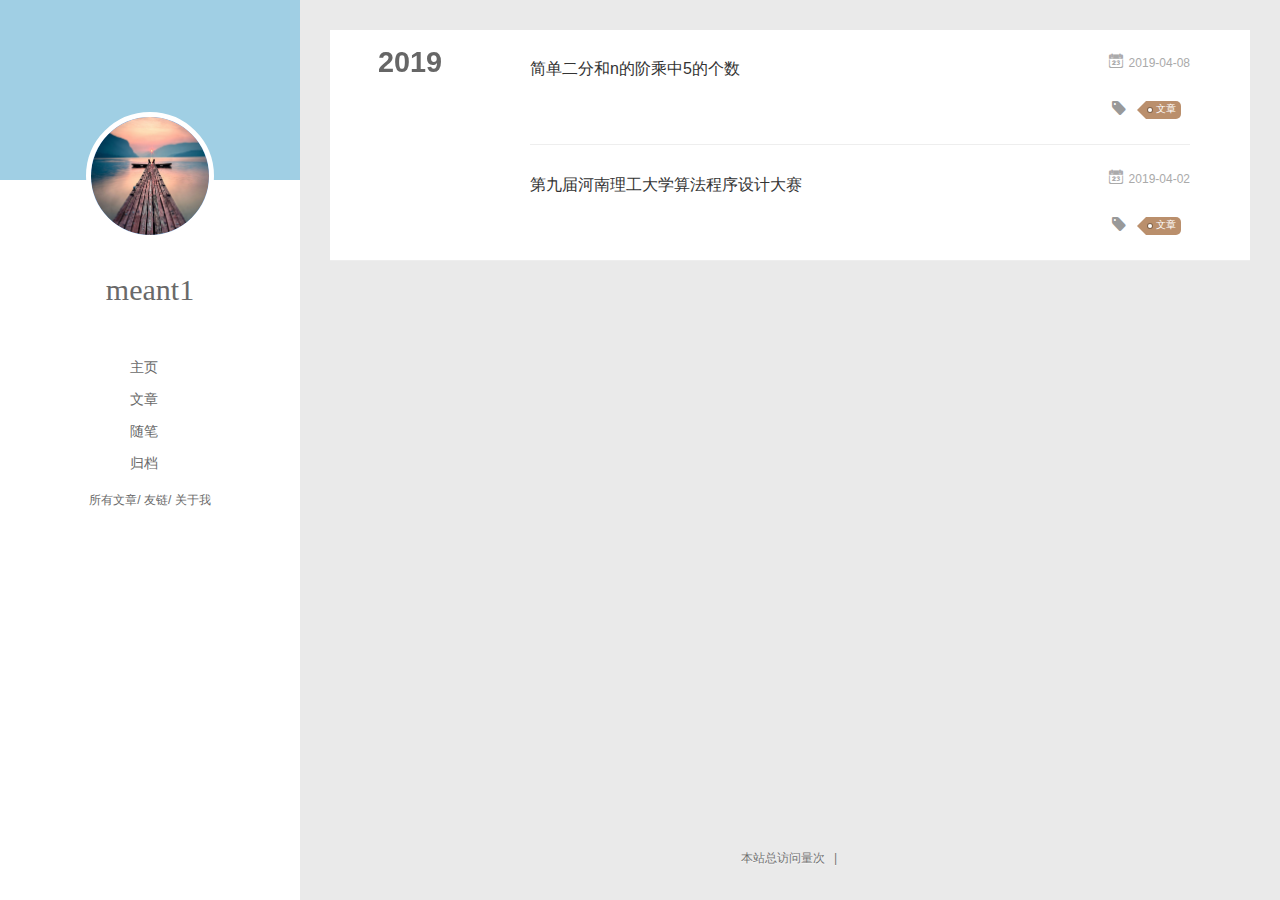
==== commit f2a0b146: "Site updated: 2019-04-08 11:14:48" ====
--- a/archives/index.html
+++ b/archives/index.html
@@ -224,86 +224,6 @@
 			 
         		<li class="article-tag-list-item">
         			<a href="javascript:void(0)" class="js-tag article-tag-list-link color3">文章</a>
-        		</li>
-      		
-		</ul>
-	</div>
-
-          
-
-        </div>
-        <div class="clearfix"></div>
-    </header>
-  </div>
-</article>
-  
-    
-    
-    <article class="archive-article archive-type-post">
-  <div class="archive-article-inner">
-    <header class="archive-article-header">
-      	<div class="article-meta">
-	      	
-<a href="/2019/04/02/first-blog/" class="archive-article-date">
-  	<time datetime="2019-04-02T07:48:13.000Z" itemprop="datePublished"><i class="icon-calendar icon"></i>2019-04-02</time>
-</a>
-
-        </div>
-    	 
-  
-    <h1 itemprop="name">
-      <a class="archive-article-title" href="/2019/04/02/first-blog/">first blog</a>
-    </h1>
-  
-
-        <div class="article-info info-on-right">
-          
-	<div class="article-tag tagcloud">
-		<i class="icon-price-tags icon"></i>
-		<ul class="article-tag-list">
-			 
-        		<li class="article-tag-list-item">
-        			<a href="javascript:void(0)" class="js-tag article-tag-list-link color3">随笔</a>
-        		</li>
-      		
-		</ul>
-	</div>
-
-          
-
-        </div>
-        <div class="clearfix"></div>
-    </header>
-  </div>
-</article>
-  
-    
-    
-    <article class="archive-article archive-type-post">
-  <div class="archive-article-inner">
-    <header class="archive-article-header">
-      	<div class="article-meta">
-	      	
-<a href="/2019/04/01/你好，hexo/" class="archive-article-date">
-  	<time datetime="2019-04-01T14:25:17.000Z" itemprop="datePublished"><i class="icon-calendar icon"></i>2019-04-01</time>
-</a>
-
-        </div>
-    	 
-  
-    <h1 itemprop="name">
-      <a class="archive-article-title" href="/2019/04/01/你好，hexo/">你好，hexo</a>
-    </h1>
-  
-
-        <div class="article-info info-on-right">
-          
-	<div class="article-tag tagcloud">
-		<i class="icon-price-tags icon"></i>
-		<ul class="article-tag-list">
-			 
-        		<li class="article-tag-list-item">
-        			<a href="javascript:void(0)" class="js-tag article-tag-list-link color3">随笔</a>
         		</li>
       		
 		</ul>
@@ -431,10 +351,6 @@
             <input type="checkbox" q-on="click:toggleTag(e)" q-attr="checked:showTags">
           </label>
           <ul class="article-tag-list" q-show="showTags">
-            
-              <li class="article-tag-list-item">
-                <a href="javascript:void(0)" class="js-tag color3">随笔</a>
-              </li>
             
               <li class="article-tag-list-item">
                 <a href="javascript:void(0)" class="js-tag color3">文章</a>
